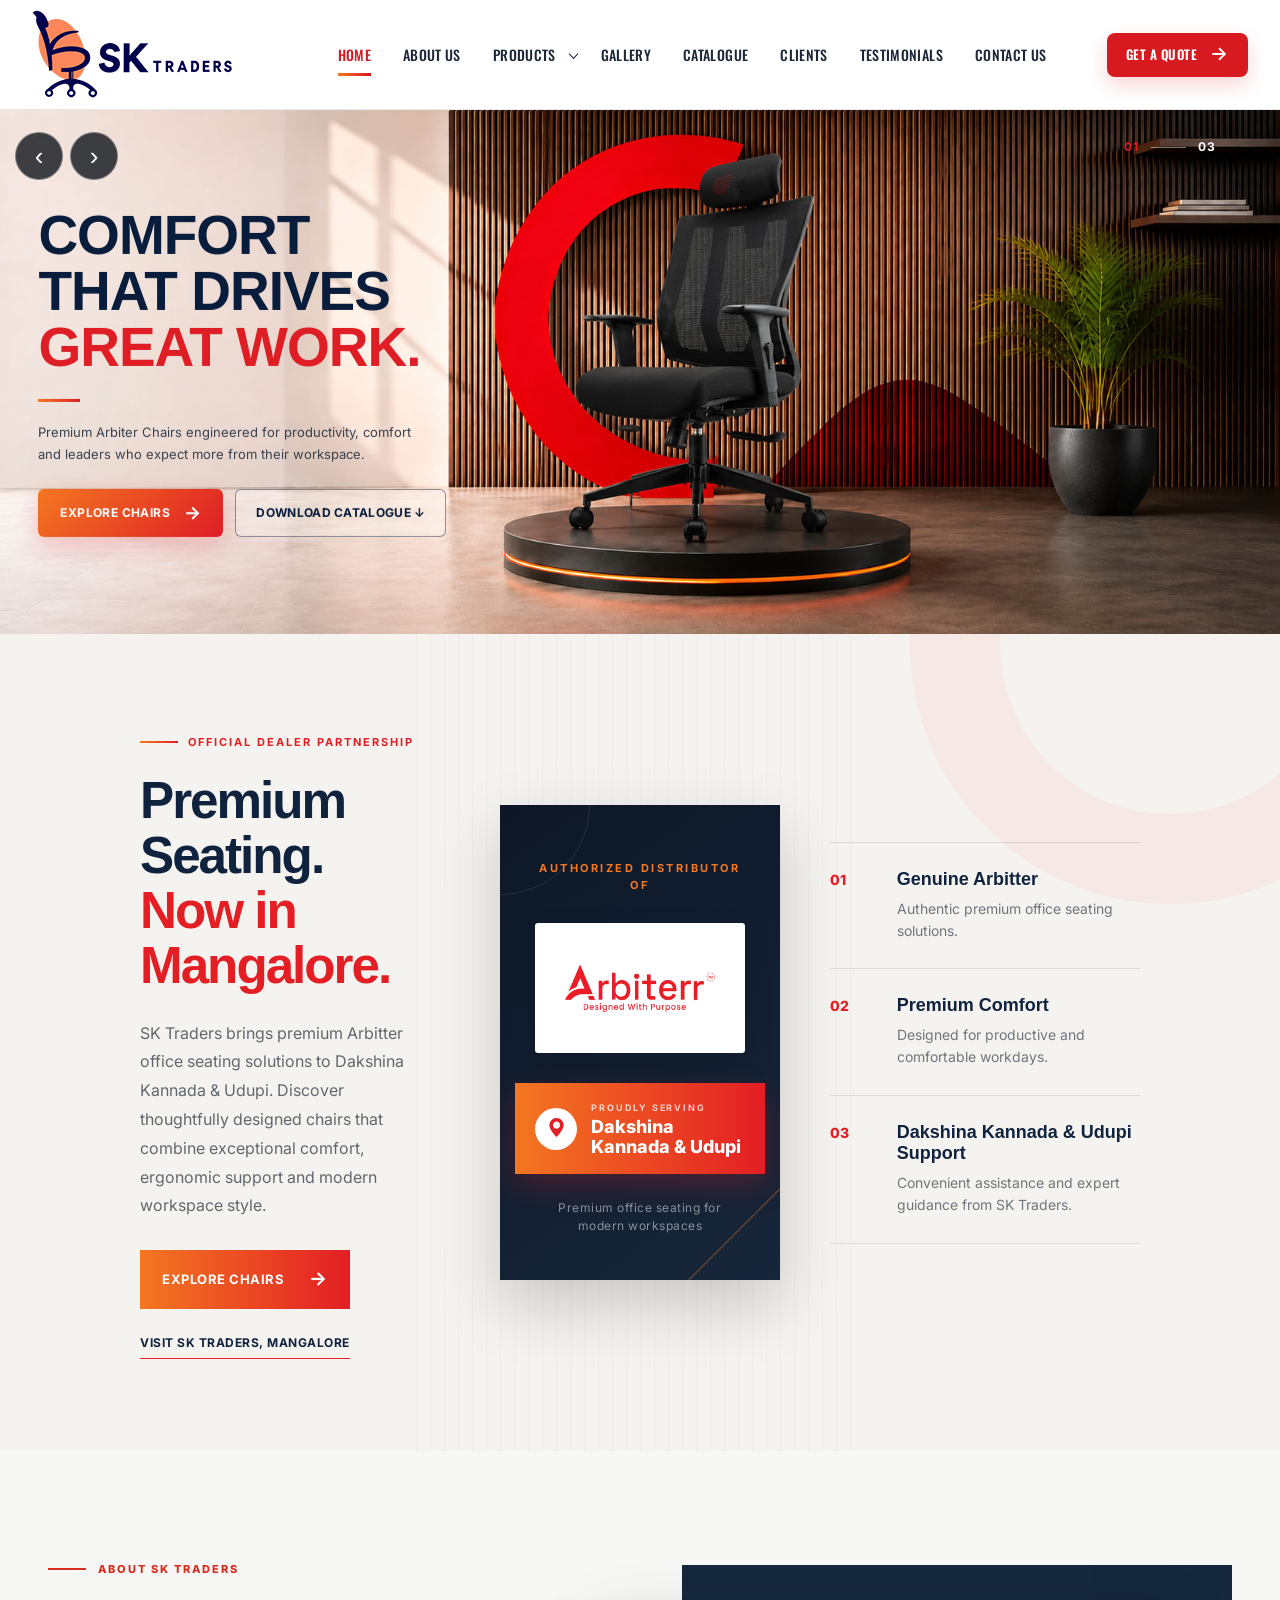
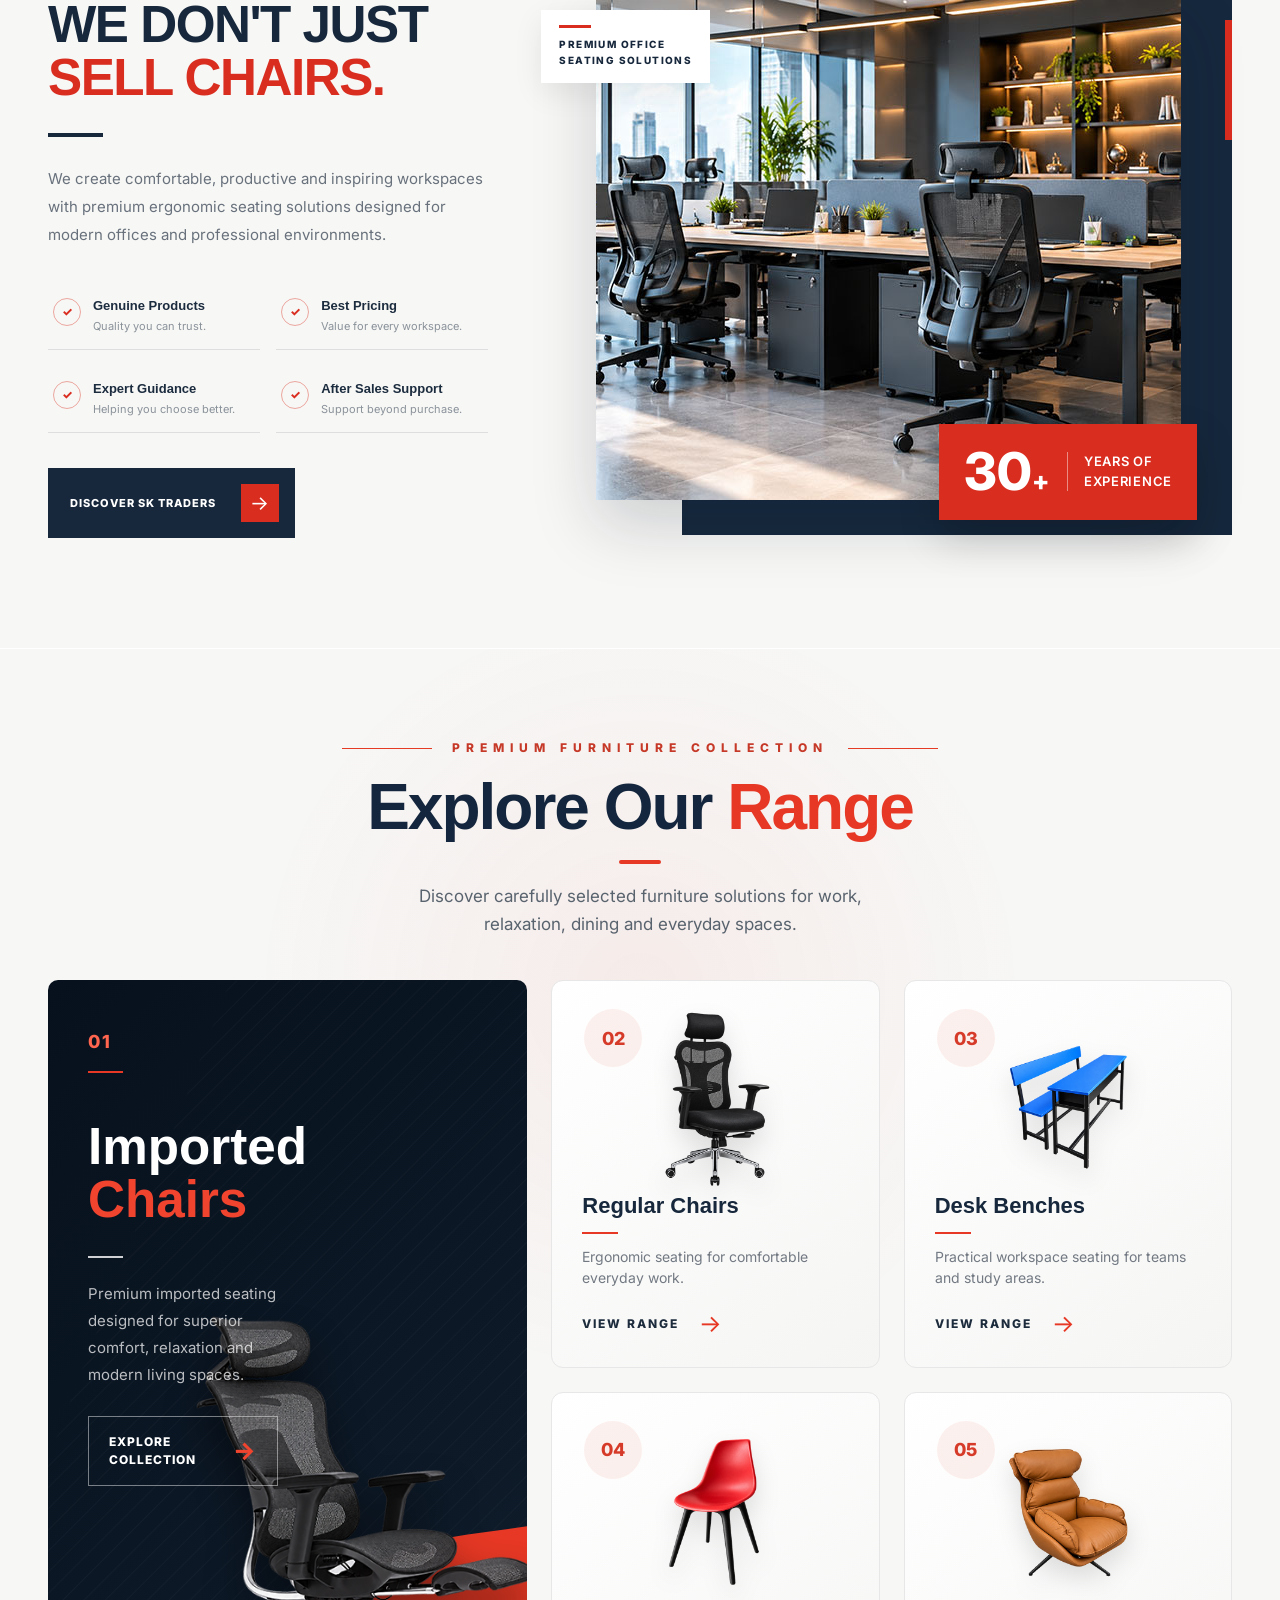
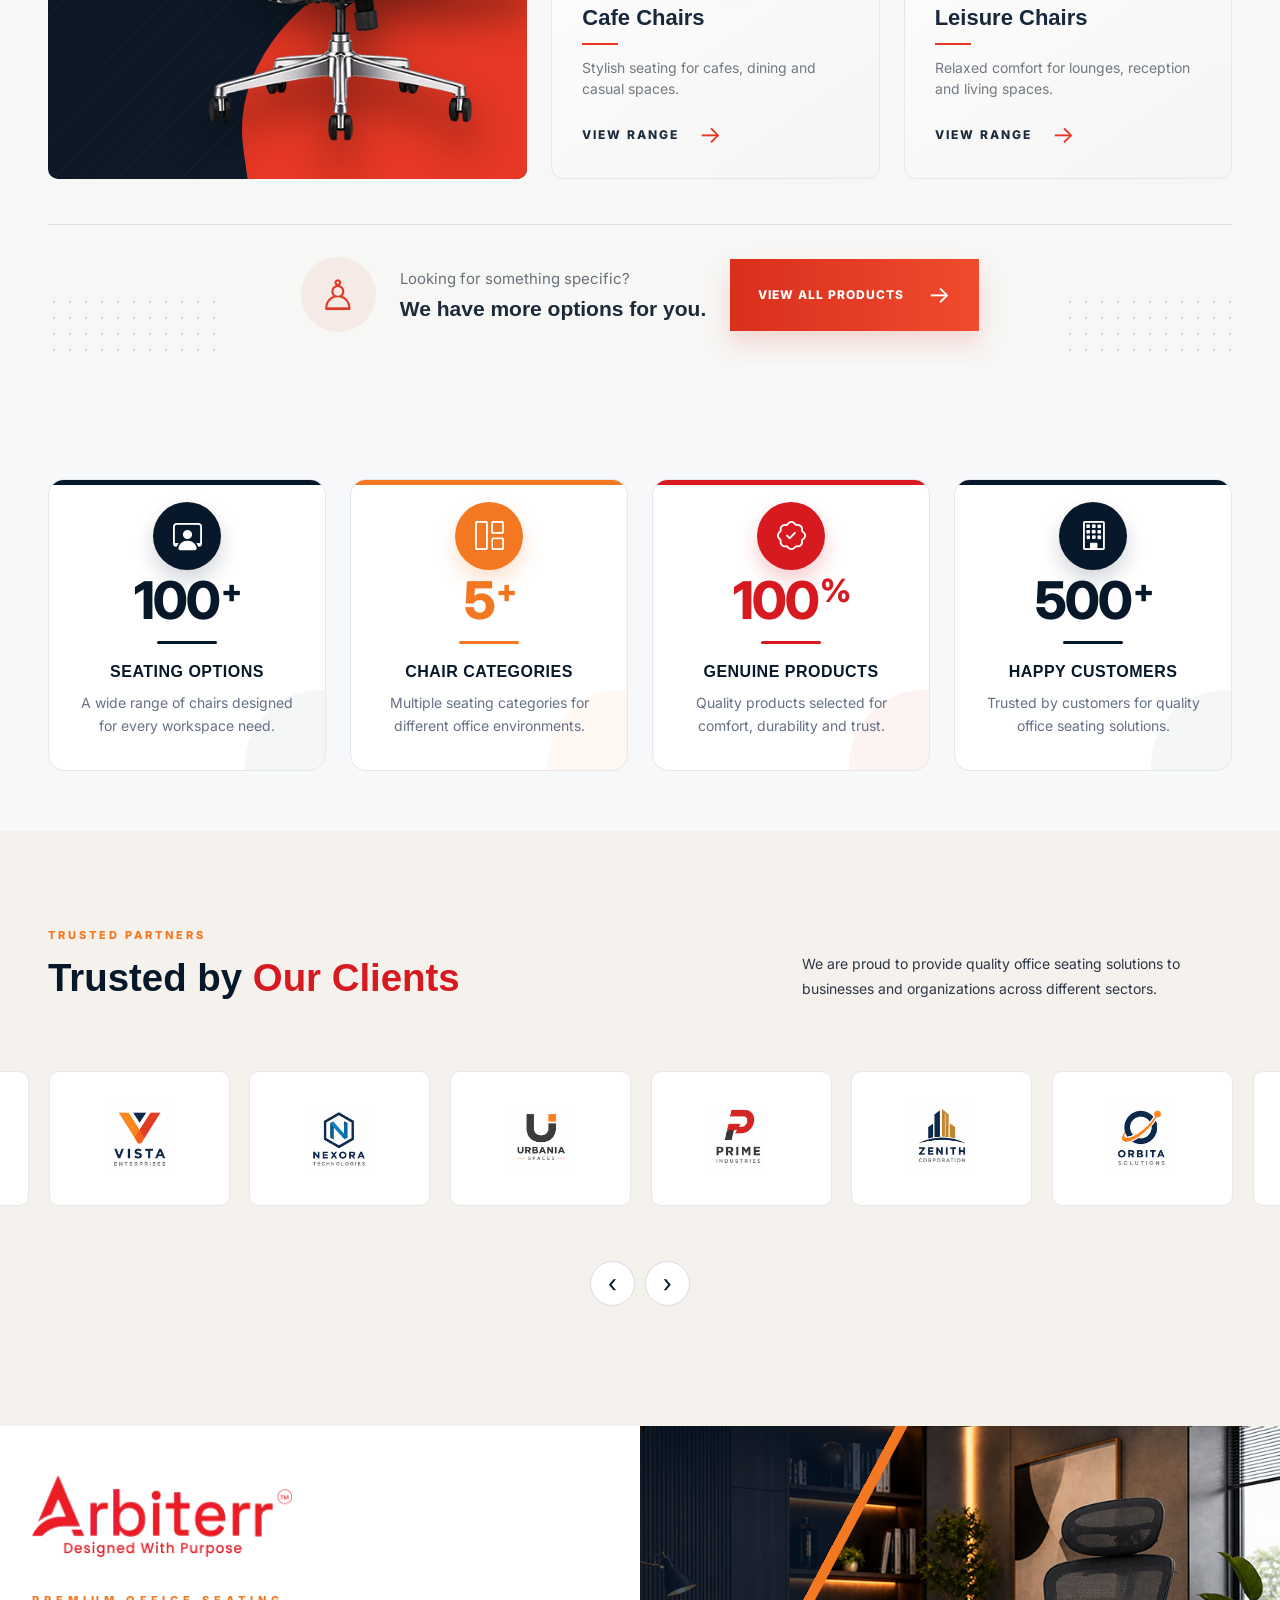
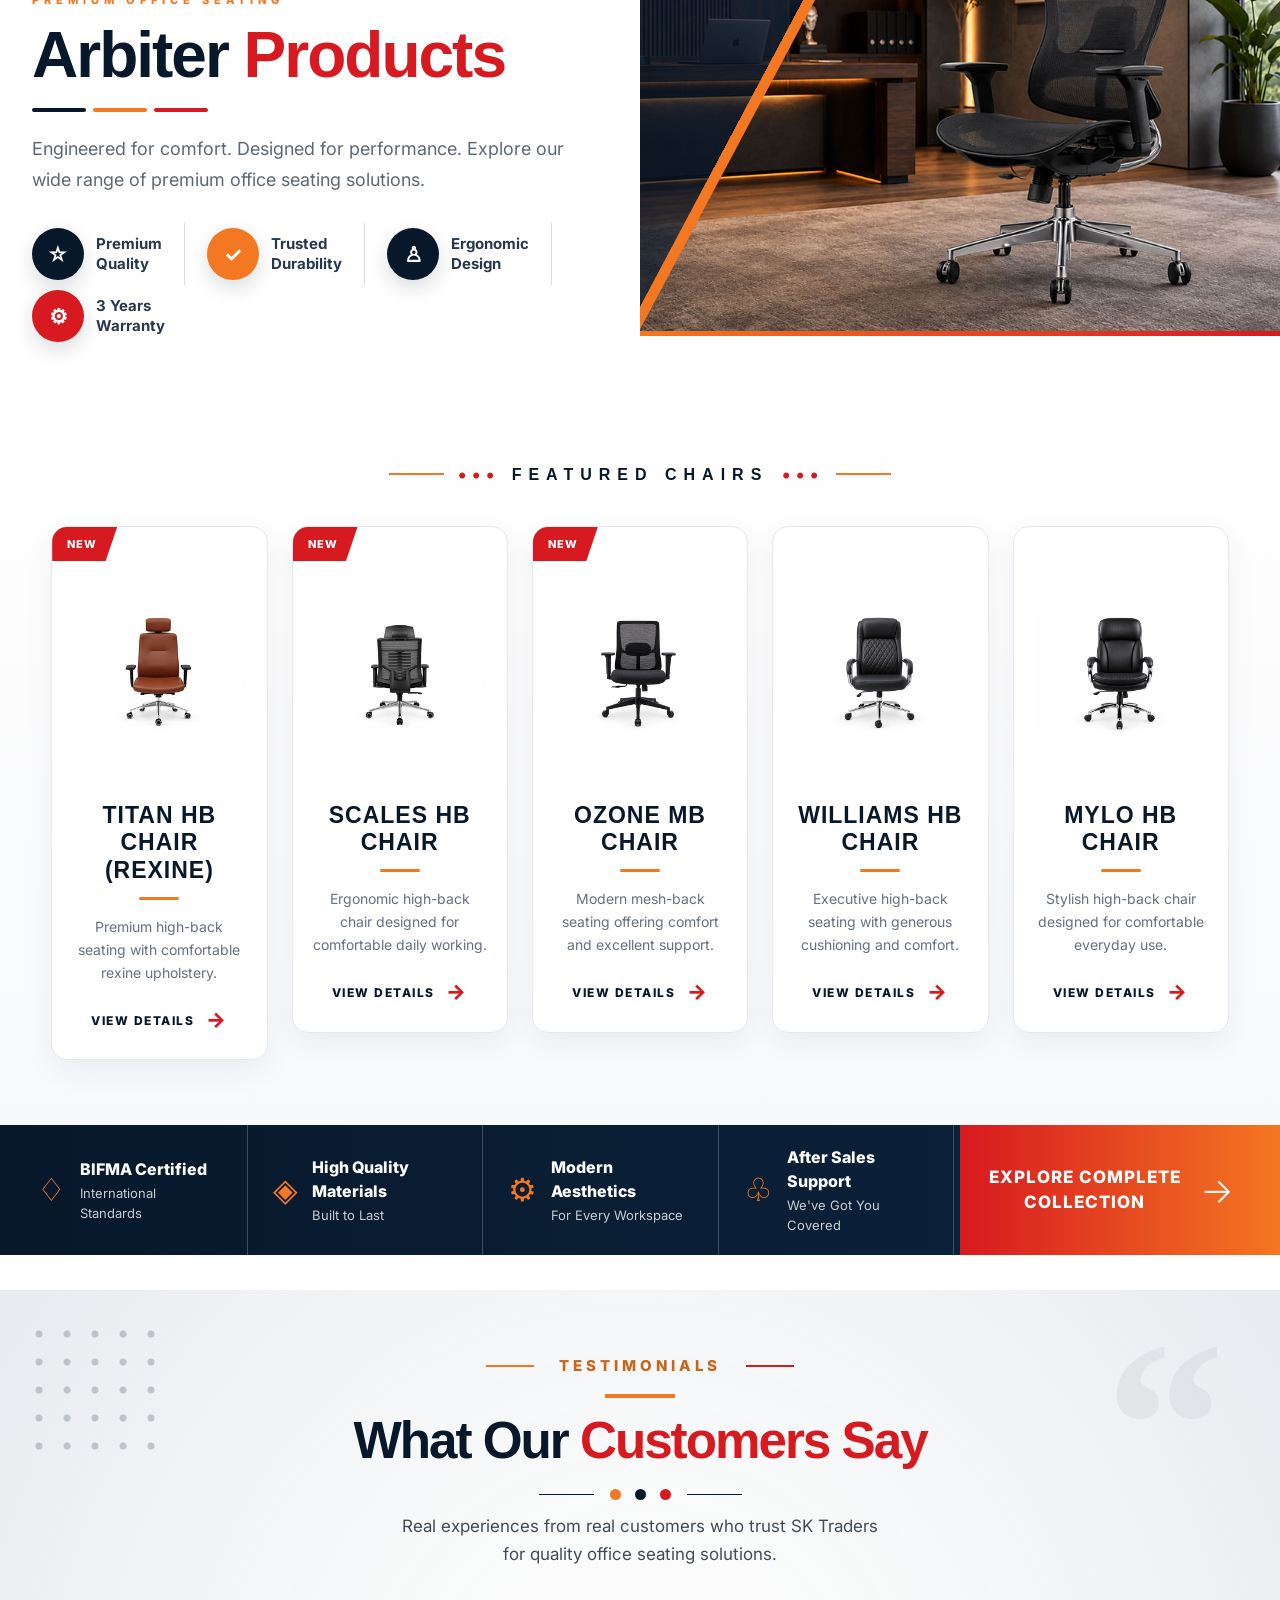
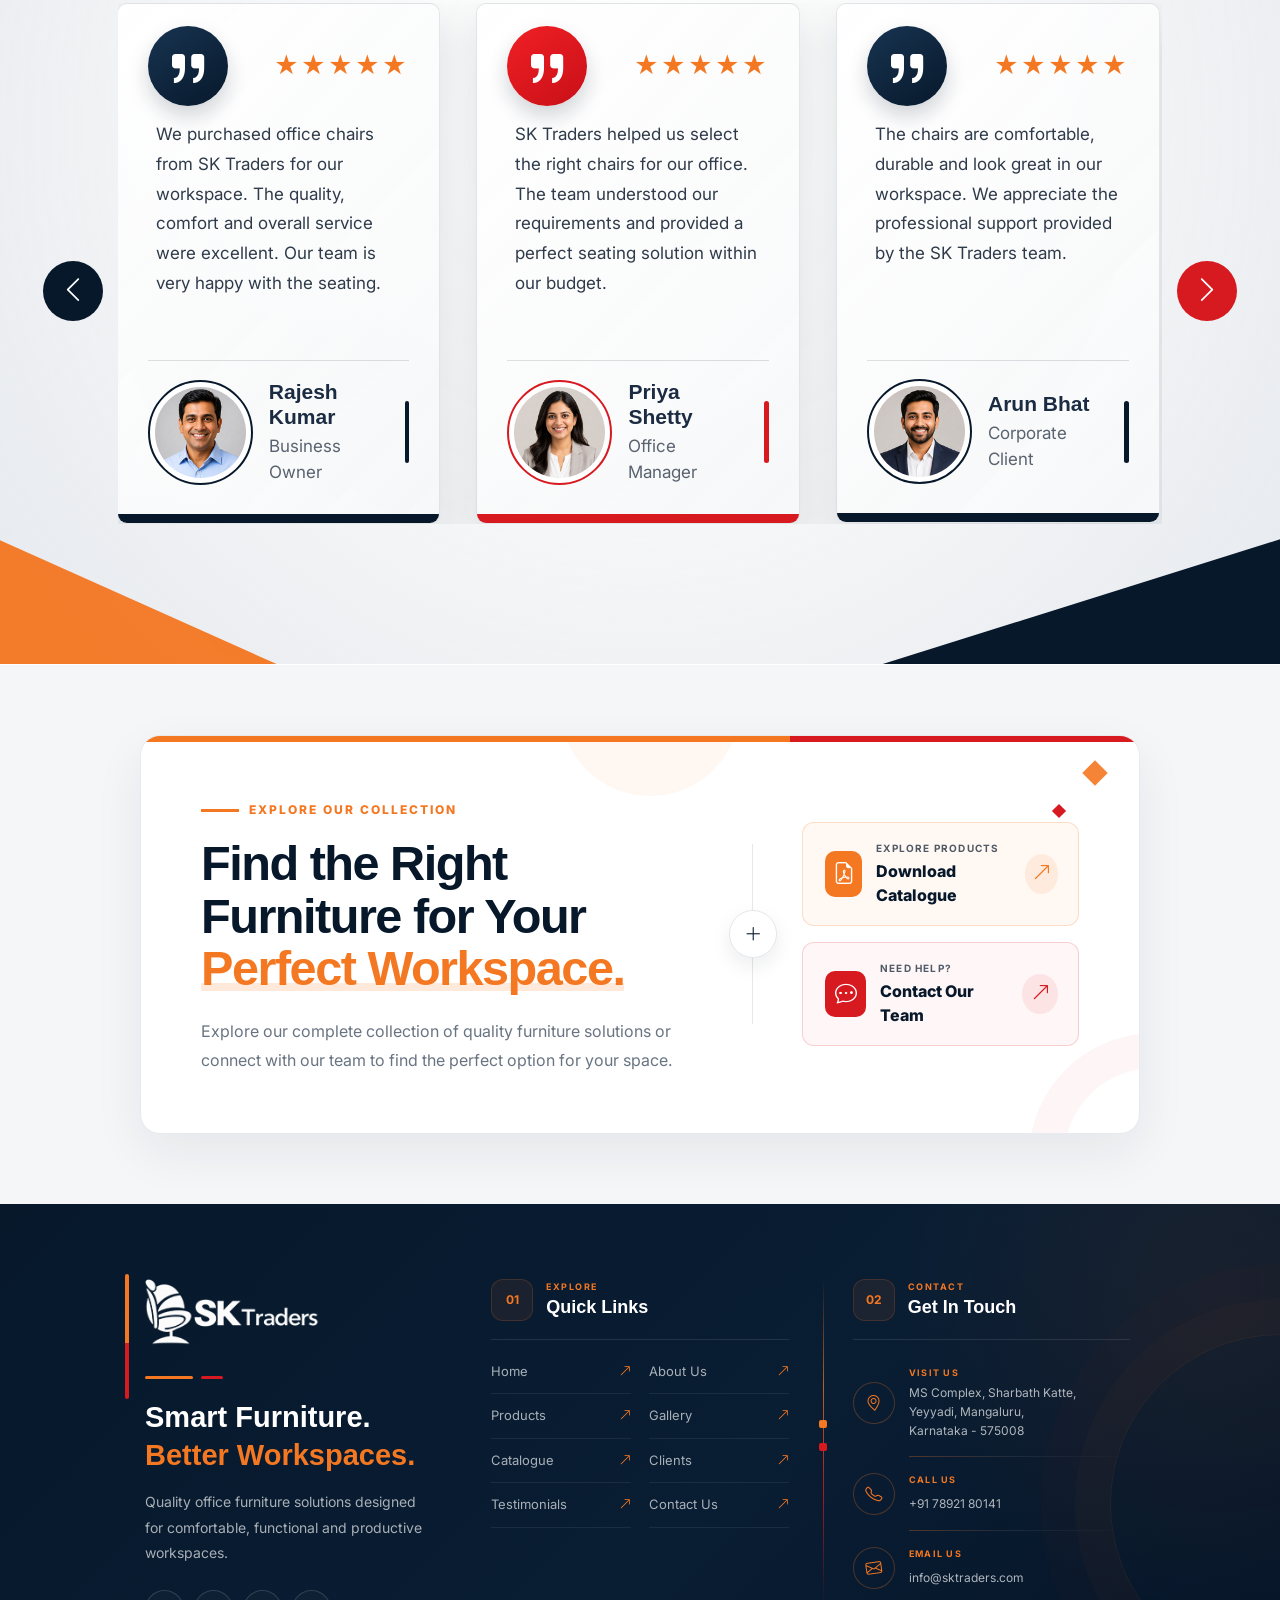
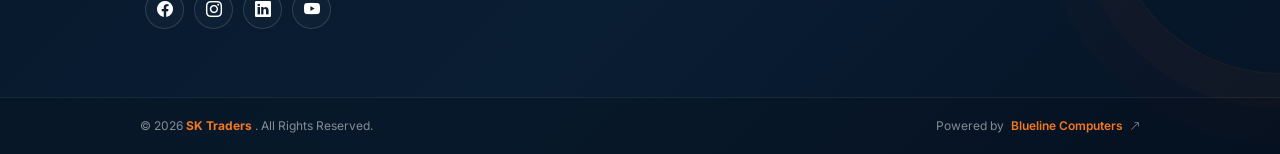
==== index.html @ 13704104 "add data" ====
<!DOCTYPE html>
<html lang="en">
<head>
    <meta charset="UTF-8">
    <meta name="viewport" content="width=device-width, initial-scale=1.0">
     <meta http-equiv="X-UA-Compatible" content="IE=edge">
         <title>SK TRADERS</title>
     <link rel="shortcut icon" href="images/favicon.png">
    <meta name="theme-color" content="#27872e" >
    <link rel="stylesheet" href="css/bootstrap.min.css">
    <link href="https://cdn.jsdelivr.net/npm/bootstrap-icons@1.11.3/font/bootstrap-icons.css" rel="stylesheet">
    
  <link href="https://cdnjs.cloudflare.com/ajax/libs/font-awesome/6.7.2/css/all.min.css" rel="stylesheet">
     <link rel="preconnect" href="https://fonts.googleapis.com">
<link rel="preconnect" href="https://fonts.gstatic.com" crossorigin>


    <!-- =========================================================
         GOOGLE FONTS
    ========================================================== -->
    
    <link rel="stylesheet" href="https://cdnjs.cloudflare.com/ajax/libs/OwlCarousel2/2.3.4/assets/owl.carousel.min.css">
<link rel="stylesheet" href="https://cdnjs.cloudflare.com/ajax/libs/OwlCarousel2/2.3.4/assets/owl.theme.default.min.css">

    <link
        rel="preconnect"
        href="https://fonts.googleapis.com"
    >

    <link
        rel="preconnect"
        href="https://fonts.gstatic.com"
        crossorigin
    >

 
<link
    href="https://fonts.googleapis.com/css2?family=Inter:wght@400;500;600;700;800&family=Oswald:wght@400;500;600;700&display=swap"
    rel="stylesheet"
>

     




      <link rel="stylesheet" href="css/style.css">
</head>
<body>
<!-- ================================
     SK TRADERS HEADER
================================ -->

<header class="sk-header-wrap" id="skMainHeader">
    <div class="container-fluid sk-header-container">

        <nav class="navbar navbar-expand-xl sk-header-navbar">

            <!-- LOGO -->
            <a class="navbar-brand sk-header-brand" href="index.html">
                <img
                    src="images/sk-traders-logo.png"
                    alt="SK Traders"
                    class="sk-header-logo"
                >
            </a>


            <!-- MOBILE TOGGLER -->
            <button
    class="navbar-toggler sk-header-toggler"
    type="button"
    data-bs-toggle="offcanvas"
    data-bs-target="#skHeaderNavigation"
    aria-controls="skHeaderNavigation"
    aria-label="Open navigation"
>
    <span class="sk-header-toggler-icon">
        <span class="sk-header-toggler-line"></span>
        <span class="sk-header-toggler-line"></span>
        <span class="sk-header-toggler-line"></span>
    </span>
</button>


            <!-- SINGLE MENU FOR DESKTOP + MOBILE -->
            <div
                class="offcanvas-xl offcanvas-start sk-header-offcanvas"
                tabindex="-1"
                id="skHeaderNavigation"
                aria-labelledby="skHeaderNavigationLabel"
            >

                <!-- MOBILE OFFCANVAS TOP -->
                <div class="offcanvas-header sk-header-mobile-top">

                    <img
                        src="images/sk-traders-logo.png"
                        alt="SK Traders"
                        class="sk-header-mobile-logo"
                    >

                    <button
    type="button"
    class="sk-header-close"
    data-bs-dismiss="offcanvas"
    data-bs-target="#skHeaderNavigation"
    aria-label="Close navigation"
></button>

                </div>


                <!-- SINGLE NAVIGATION LIST -->
                <div class="offcanvas-body sk-header-menu-body">

                    <ul class="navbar-nav sk-header-menu">

                        <li class="nav-item sk-header-menu-item">
                            <a
                                class="nav-link sk-header-menu-link active"
                                href="index.html"
                            >
                                Home
                            </a>
                        </li>


                        <li class="nav-item sk-header-menu-item">
                            <a
                                class="nav-link sk-header-menu-link"
                                href="#"
                            >
                                About Us
                            </a>
                        </li>


                        <!-- PRODUCTS DROPDOWN -->
                       <!-- PRODUCTS DROPDOWN -->
<li class="nav-item dropdown sk-header-menu-item sk-header-dropdown">

    <a
        class="nav-link dropdown-toggle sk-header-menu-link"
        href="#"
        id="skProductsDropdown"
        role="button"
        data-bs-toggle="dropdown"
        aria-expanded="false"
    >
        Products
    </a>

    <ul
        class="dropdown-menu sk-header-dropdown-menu"
        aria-labelledby="skProductsDropdown"
    >

        <div class="row g-0">

            <!-- COLUMN 1 -->
            <div class="col-6">

                <li>
                    <a class="dropdown-item sk-header-dropdown-link" href="#">
                        REGULAR CHAIRS
                    </a>
                </li>

                <li>
                    <a class="dropdown-item sk-header-dropdown-link" href="#">
                        IMPORTED CHAIRS
                    </a>
                </li>

                <li>
                    <a class="dropdown-item sk-header-dropdown-link" href="#">
                        DESK BENCH
                    </a>
                </li>

                <li>
                    <a class="dropdown-item sk-header-dropdown-link" href="#">
                        CAFE CHAIR
                    </a>
                </li>

                <li>
                    <a class="dropdown-item sk-header-dropdown-link" href="#">
                        TABLE
                    </a>
                </li>

                <li>
                    <a class="dropdown-item sk-header-dropdown-link" href="#">
                        PLASTIC CHAIR
                    </a>
                </li>

                <li>
                    <a class="dropdown-item sk-header-dropdown-link" href="#">
                        COT
                    </a>
                </li>

                <li>
                    <a class="dropdown-item sk-header-dropdown-link" href="#">
                        MATTRESS
                    </a>
                </li>

                <li>
                    <a class="dropdown-item sk-header-dropdown-link" href="#">
                        LEISURE CHAIR
                    </a>
                </li>

            </div>


            <!-- COLUMN 2 -->
            <div class="col-6">

                <li>
                    <a class="dropdown-item sk-header-dropdown-link" href="#">
                        CHAIR PARTS
                    </a>
                </li>

                <li>
                    <a class="dropdown-item sk-header-dropdown-link" href="#">
                        WORK STATION
                    </a>
                </li>

                <li>
                    <a class="dropdown-item sk-header-dropdown-link" href="#">
                        SOFA
                    </a>
                </li>

                <li>
                    <a class="dropdown-item sk-header-dropdown-link" href="#">
                        ALMIRAH
                    </a>
                </li>

                <li>
                    <a class="dropdown-item sk-header-dropdown-link" href="#">
                        PEDESTAL
                    </a>
                </li>

                <li>
                    <a class="dropdown-item sk-header-dropdown-link" href="#">
                        SLOTTED ANGLE RACK
                    </a>
                </li>

                <li>
                    <a class="dropdown-item sk-header-dropdown-link" href="#">
                        STOOL
                    </a>
                </li>

                <li>
                    <a class="dropdown-item sk-header-dropdown-link" href="#">
                        STORAGE
                    </a>
                </li>

                <li>
                    <a class="dropdown-item sk-header-dropdown-link" href="#">
                        DURIAN CHAIR
                    </a>
                </li>

            </div>

        </div>

    </ul>

</li>


                        <!-- SOLUTIONS DROPDOWN -->
                        <!-- <li class="nav-item dropdown sk-header-menu-item sk-header-dropdown">

                            <a
                                class="nav-link dropdown-toggle sk-header-menu-link"
                                href="#"
                                id="skSolutionsDropdown"
                                role="button"
                                data-bs-toggle="dropdown"
                                aria-expanded="false"
                            >
                                Solutions
                            </a>

                            <ul
                                class="dropdown-menu sk-header-dropdown-menu"
                                aria-labelledby="skSolutionsDropdown"
                            >

                                <li>
                                    <a
                                        class="dropdown-item sk-header-dropdown-link"
                                        href="office-spaces.html"
                                    >
                                        Office Spaces
                                    </a>
                                </li>

                                <li>
                                    <a
                                        class="dropdown-item sk-header-dropdown-link"
                                        href="workstations.html"
                                    >
                                        Workstations
                                    </a>
                                </li>

                                <li>
                                    <a
                                        class="dropdown-item sk-header-dropdown-link"
                                        href="meeting-rooms.html"
                                    >
                                        Meeting Rooms
                                    </a>
                                </li>

                                <li>
                                    <a
                                        class="dropdown-item sk-header-dropdown-link"
                                        href="institutions.html"
                                    >
                                        Institutions
                                    </a>
                                </li>

                                <li>
                                    <a
                                        class="dropdown-item sk-header-dropdown-link"
                                        href="public-areas.html"
                                    >
                                        Public Areas
                                    </a>
                                </li>

                            </ul>

                        </li> -->

                        <li class="nav-item sk-header-menu-item">
                            <a
                                class="nav-link sk-header-menu-link"
                                href="#"
                            >
                                Gallery
                            </a>
                        </li>
                        <li class="nav-item sk-header-menu-item">
                            <a
                                class="nav-link sk-header-menu-link"
                                href="#"
                            >
                                Catalogue
                            </a>
                        </li>


                        <li class="nav-item sk-header-menu-item">
                            <a
                                class="nav-link sk-header-menu-link"
                                href="#"
                            >
                                Clients
                            </a>
                        </li>

                        <li class="nav-item sk-header-menu-item">
                            <a
                                class="nav-link sk-header-menu-link"
                                href="#"
                            >
                                Testimonials
                            </a>
                        </li>


                        <li class="nav-item sk-header-menu-item">
                            <a
                                class="nav-link sk-header-menu-link"
                                href="contact-us.html"
                            >
                                Contact Us
                            </a>
                        </li>

                    </ul>


                    <!-- CTA -->
                    <a
                        href="contact-us.html"
                        class="sk-header-quote-button"
                    >
                        <span>Get a Quote</span>

                        <span class="sk-header-quote-arrow">
                            →
                        </span>
                    </a>

                </div>

            </div>

        </nav>

    </div>
</header>



<article>
 <!-- =========================================================
         SK TRADERS HERO SECTION
    ========================================================= -->

    <section class="sk-hero-main-section">

        <div
            id="skTradersHeroSlider"
            class="carousel slide"
            data-bs-ride="carousel"
            data-bs-interval="6000"
        >


            <!-- =====================================================
                 INDICATORS
            ====================================================== -->

            <!-- <div class="sk-hero-custom-indicators">

                <button
                    type="button"
                    data-bs-target="#skTradersHeroSlider"
                    data-bs-slide-to="0"
                    class="active"
                    aria-current="true"
                    aria-label="Slide 1"
                ></button>

                <button
                    type="button"
                    data-bs-target="#skTradersHeroSlider"
                    data-bs-slide-to="1"
                    aria-label="Slide 2"
                ></button>

                <button
                    type="button"
                    data-bs-target="#skTradersHeroSlider"
                    data-bs-slide-to="2"
                    aria-label="Slide 3"
                ></button>

            </div> -->


            <!-- =====================================================
                 SLIDE COUNTER
            ====================================================== -->

            <div class="sk-hero-slide-counter">

                <span
                    id="skHeroCurrentSlide"
                    class="sk-hero-slide-counter-current"
                >
                    01
                </span>

                <span class="sk-hero-slide-counter-line"></span>

                <span>03</span>

            </div>


            <!-- =====================================================
                 CAROUSEL INNER
            ====================================================== -->

            <div class="carousel-inner">


                <!-- =================================================
                     SLIDE 1
                ================================================== -->

                <div class="carousel-item active">

                    <div class="sk-hero-slide-wrapper">

                        <!-- FULL IMAGE - IMG TAG -->
                        <img
                            src="images/sk-traders-slide1.jpg"
                            class="sk-hero-slide-image"
                            alt="Premium Office Chair"
                        >


                        <!-- CONTENT -->
                        <div class="sk-hero-content-layer">


                            <!-- LEFT CONTENT -->

                            <div class="sk-hero-left-content">

                                <h1 class="sk-hero-main-title">

                                    <span>Comfort</span>
                                    <span>That Drives</span>
                                    <span>
                                        <span class="sk-hero-title-highlight">
                                            Great
                                        
                                        Work.
                                    </span>

                                </h1>


                                <div class="sk-hero-title-line"></div>


                                <p class="sk-hero-description">

                                    Premium Arbiter Chairs engineered for
                                    productivity, comfort and leaders who
                                    expect more from their workspace.

                                </p>


                                <div class="sk-hero-action-buttons">

                                    <a
                                        href="#products"
                                        class="sk-hero-primary-button"
                                    >
                                        Explore Chairs
                                        <span>→</span>
                                    </a>


                                    <a
                                        href="#catalogue"
                                        class="sk-hero-secondary-button"
                                    >
                                        Download Catalogue
                                        ↓
                                    </a>

                                </div>

                            </div>


                            <!-- AUTHORIZED DISTRIBUTOR -->

                           

                        </div>

                    </div>

                </div>


                <!-- =================================================
                     SLIDE 2
                ================================================== -->

                <div class="carousel-item">

                    <div class="sk-hero-slide-wrapper">

                        <img
                            src="images/sk-traders-slide2.jpg"
                            class="sk-hero-slide-image"
                            alt="Executive Office Chair"
                        >


                        <div class="sk-hero-content-layer">

                            <div class="sk-hero-left-content">

                                <h2 class="sk-hero-main-title">

                                    <span>Designed</span>
                                    <span>For Better</span>
                                    <span>
                                        <span class="sk-hero-title-highlight">
                                            Work.
                                        </span>
                                    </span>

                                </h2>


                                <div class="sk-hero-title-line"></div>


                                <p class="sk-hero-description">

                                    Discover premium executive seating designed
                                    to provide exceptional support, style and
                                    comfort throughout your working day.

                                </p>


                                <div class="sk-hero-action-buttons">

                                    <a
                                        href="#products"
                                        class="sk-hero-primary-button"
                                    >
                                        View Products
                                        <span>→</span>
                                    </a>


                                    <a
                                        href="#contact"
                                        class="sk-hero-secondary-button"
                                    >
                                        Get A Quote
                                        →
                                    </a>

                                </div>

                            </div>


                        

                        </div>

                    </div>

                </div>


                <!-- =================================================
                     SLIDE 3
                ================================================== -->

                <div class="carousel-item">

                    <div class="sk-hero-slide-wrapper">

                        <img
                            src="images/sk-traders-slide3.jpg"
                            class="sk-hero-slide-image"
                            alt="Modern Office Seating"
                        >


                        <div class="sk-hero-content-layer">

                            <div class="sk-hero-left-content">

                                <h2 class="sk-hero-main-title">

                                    <span>Your Space.</span>
                                    <span>Your</span>
                                    <span>
                                        <span class="sk-hero-title-highlight">
                                            Comfort.
                                        </span>
                                    </span>

                                </h2>


                                <div class="sk-hero-title-line"></div>


                                <p class="sk-hero-description">

                                    From executive cabins to collaborative
                                    workspaces, SK Traders brings quality
                                    seating solutions for every environment.

                                </p>


                                <div class="sk-hero-action-buttons">

                                    <a
                                        href="#products"
                                        class="sk-hero-primary-button"
                                    >
                                        Explore Range
                                        <span>→</span>
                                    </a>


                                    <a
                                        href="#contact"
                                        class="sk-hero-secondary-button"
                                    >
                                        Contact Us
                                        →
                                    </a>

                                </div>

                            </div>


                           

                        </div>

                    </div>

                </div>


            </div>


            <!-- =====================================================
                 PREVIOUS BUTTON
            ====================================================== -->

            <button
                class="sk-hero-slider-control"
                type="button"
                data-bs-target="#skTradersHeroSlider"
                data-bs-slide="prev"
                style="
                    position: absolute;
                    left: 15px;
                    top: 22px;
                    z-index: 10;
                "
                aria-label="Previous Slide"
            >
                ‹
            </button>


            <!-- =====================================================
                 NEXT BUTTON
            ====================================================== -->

            <button
                class="sk-hero-slider-control"
                type="button"
                data-bs-target="#skTradersHeroSlider"
                data-bs-slide="next"
                style="
                    position: absolute;
                    left: 70px;
                    top: 22px;
                    z-index: 10;
                "
                aria-label="Next Slide"
            >
                ›
            </button>


        </div>

    </section>


<!-- =========================================
     ARBITTER AUTHORIZED DISTRIBUTOR SECTION START
========================================= -->

<section class="sk-arbitter-dealer-section sk-scroll-reveal">
    <div class="container">

        <div class="sk-arbitter-dealer-wrapper">


            <!-- =====================================
                 LEFT SIDE CONTENT
            ====================================== -->

            <div class="sk-arbitter-dealer-intro sk-scroll-left">

                <div class="sk-arbitter-dealer-small-label">

                    <span></span>

                    OFFICIAL DEALER PARTNERSHIP

                </div>


                <h2 class="sk-arbitter-dealer-title">

                    Premium Seating.

                    <span>
                        Now in Mangalore.
                    </span>

                </h2>


                <p class="sk-arbitter-dealer-description">

                    SK Traders brings premium Arbitter office seating
                    solutions to Dakshina Kannada & Udupi. Discover thoughtfully designed
                    chairs that combine exceptional comfort, ergonomic
                    support and modern workspace style.

                </p>


                <div class="sk-arbitter-dealer-actions">

                    <a
                        href="#products"
                        class="sk-arbitter-dealer-primary-btn"
                    >

                        Explore Chairs

                        <span>→</span>

                    </a>


                    <a
                        href="#contact"
                        class="sk-arbitter-dealer-text-link"
                    >

                        Visit SK Traders, Mangalore

                    </a>

                </div>

            </div>



            <!-- =====================================
                 CENTER ARBITTER BRAND PANEL
            ====================================== -->

            <div class="sk-arbitter-dealer-brand-panel sk-scroll-scale">


                <!-- Top Label -->

                <div class="sk-arbitter-dealer-brand-top">

                    AUTHORIZED DISTRIBUTOR OF

                </div>



                <!-- Arbitter Logo -->

                <div class="sk-arbitter-dealer-logo-box">

                    <img
                        src="images/arbitter-logo.png"
                        alt="Arbitter"
                        class="sk-arbitter-dealer-logo"
                    >

                </div>



                <!-- Mangalore Highlight -->

                <div class="sk-arbitter-dealer-mangalore-highlight">


                    <div class="sk-arbitter-dealer-location-pin">

                        <i class="bi bi-geo-alt-fill"></i>

                    </div>


                    <div class="sk-arbitter-dealer-mangalore-content">

                        <span>
                            PROUDLY SERVING
                        </span>

                        <strong>
                             Dakshina Kannada & Udupi
                        </strong>

                    </div>


                </div>



                <!-- Bottom Text -->

                <div class="sk-arbitter-dealer-brand-bottom">

                    Premium office seating for modern workspaces

                </div>


            </div>



            <!-- =====================================
                 RIGHT SIDE FEATURES
            ====================================== -->

            <div class="sk-arbitter-dealer-features sk-scroll-right">


                <div class="sk-arbitter-dealer-feature-item">


                    <div class="sk-arbitter-dealer-feature-number">

                        01

                    </div>


                    <div class="sk-arbitter-dealer-feature-content">

                        <h4>
                            Genuine Arbitter
                        </h4>

                        <p>
                            Authentic premium office seating solutions.
                        </p>

                    </div>


                </div>



                <div class="sk-arbitter-dealer-feature-item">


                    <div class="sk-arbitter-dealer-feature-number">

                        02

                    </div>


                    <div class="sk-arbitter-dealer-feature-content">

                        <h4>
                            Premium Comfort
                        </h4>

                        <p>
                            Designed for productive and comfortable workdays.
                        </p>

                    </div>


                </div>



                <div class="sk-arbitter-dealer-feature-item">


                    <div class="sk-arbitter-dealer-feature-number">

                        03

                    </div>


                    <div class="sk-arbitter-dealer-feature-content">

                        <h4>
                            Dakshina Kannada & Udupi Support
                        </h4>

                        <p>
                            Convenient assistance and expert guidance from SK Traders.
                        </p>

                    </div>


                </div>


            </div>


        </div>

    </div>

</section>

<!-- =========================================
     ARBITTER AUTHORIZED DISTRIBUTOR SECTION END
========================================= -->
    



<section class="sk-about-editorial sk-scroll-reveal">

    <div class="container-fluid px-lg-4 px-xl-5">

        <div class="row align-items-center g-4 g-xl-5">

            <!-- =================================
                 CONTENT SIDE - LEFT
            ================================== -->
            <div class="col-lg-5 sk-scroll-left">

                <div class="sk-editorial-content">

                    <div class="sk-editorial-subtitle">
                        <span></span>
                        ABOUT SK TRADERS
                    </div>


                    <h2>
                        WE DON'T JUST
                        <span>SELL CHAIRS.</span>
                    </h2>


                    <div class="sk-editorial-heading-line"></div>


                    <p class="sk-editorial-description">
                        We create comfortable, productive and inspiring
                        workspaces with premium ergonomic seating solutions
                        designed for modern offices and professional
                        environments.
                    </p>


                    <!-- Features -->
                    <div class="row g-3 sk-editorial-features">

                        <div class="col-sm-6">

                            <div class="sk-editorial-feature">

                                <div class="sk-editorial-feature-icon">
                                    ✓
                                </div>

                                <div class="sk-editorial-feature-div">
                                    <h5>Genuine Products</h5>

                                    <p>
                                        Quality you can trust.
                                    </p>
                                </div>

                            </div>

                        </div>


                        <div class="col-sm-6">

                            <div class="sk-editorial-feature">

                                <div class="sk-editorial-feature-icon">
                                    ✓
                                </div>

                                <div class="sk-editorial-feature-div">
                                    <h5>Best Pricing</h5>

                                    <p>
                                        Value for every workspace.
                                    </p>
                                </div>

                            </div>

                        </div>


                        <div class="col-sm-6">

                            <div class="sk-editorial-feature">

                                <div class="sk-editorial-feature-icon">
                                    ✓
                                </div>

                                <div class="sk-editorial-feature-div">
                                    <h5>Expert Guidance</h5>

                                    <p>
                                        Helping you choose better.
                                    </p>
                                </div>

                            </div>

                        </div>


                        <div class="col-sm-6">

                            <div class="sk-editorial-feature">

                                <div class="sk-editorial-feature-icon">
                                    ✓
                                </div>

                                <div class="sk-editorial-feature-div">
                                    <h5>After Sales Support</h5>

                                    <p>
                                        Support beyond purchase.
                                    </p>
                                </div>

                            </div>

                        </div>

                    </div>


                    <a href="#" class="sk-editorial-btn">

                        <span>
                            Discover SK Traders
                        </span>

                        <b>→</b>

                    </a>

                </div>

            </div>


            <!-- =================================
                 IMAGE SIDE - RIGHT
            ================================== -->
           <div class="col-lg-7 sk-scroll-right">

                <div class="sk-editorial-image-wrap sk-editorial-image-right">

                    <!-- Background Frame -->
                    <div class="sk-editorial-frame"></div>


                    <!-- Main Image -->
                    <div class="sk-editorial-image">

                        <img
                            src="images/sk-traders-about-office.jpg"
                            alt="SK Traders Modern Office"
                        >

                    </div>


                    <!-- Floating Experience -->
                    <div class="sk-editorial-experience">

                        <strong>
                            30<span>+</span>
                        </strong>

                        <div>
                            Years of<br>
                            Experience
                        </div>

                    </div>


                    <!-- Image Label -->
                    <div class="sk-editorial-image-label">

                        <span></span>

                        PREMIUM OFFICE
                        <br>
                        SEATING SOLUTIONS

                    </div>

                </div>

            </div>

        </div>

    </div>

</section>





<!-- EXPLORE OUR RANGE SECTION -->
<!-- =========================================
     EXPLORE OUR RANGE SECTION
========================================= -->
<section class="sk-explore-range sk-scroll-reveal">

    <div class="container-fluid px-lg-4 px-xl-5">

        <!-- SECTION HEADING -->
        <div class="sk-explore-heading text-center">

            <div class="sk-explore-top-line">
                <span></span>
                <small>PREMIUM FURNITURE COLLECTION</small>
                <span></span>
            </div>

            <h2>
                Explore Our <span>Range</span>
            </h2>

            <div class="sk-explore-heading-line"></div>

            <p>
                Discover carefully selected furniture solutions for work,
                <br class="d-none d-md-block">
                relaxation, dining and everyday spaces.
            </p>

        </div>


        <!-- MAIN GRID -->
        <div class="row g-3 g-lg-4 align-items-stretch sk-stagger">


            <!-- =================================
                 FEATURED IMPORTED CHAIR
            ================================== -->
            <div class="col-lg-5">

                <div class="sk-featured-chair-card">

                    <div class="sk-featured-chair-pattern"></div>
                    <div class="sk-featured-red-shape"></div>

                    <div class="sk-featured-chair-content">

                        <span class="sk-card-number">
                            01
                        </span>

                        <div class="sk-small-line"></div>

                        <h3>
                            Imported
                            <span>Chairs</span>
                        </h3>

                        <div class="sk-white-line"></div>

                        <p>
                            Premium imported seating designed for superior
                            comfort, relaxation and modern living spaces.
                        </p>

                        <a href="#" class="sk-featured-chair-btn">
                            Explore Collection
                            <span>→</span>
                        </a>

                    </div>


                    <!-- IMPORTED CHAIR WITH LEG REST -->
                    <div class="sk-featured-chair-image">

                        <img
                            src="images/sk-traders-imported-chair.png"
                            alt="Imported Reclining Chair with Leg Rest"
                        >

                    </div>

                </div>

            </div>


            <!-- =================================
                 OTHER RANGE CARDS
            ================================== -->
            <div class="col-lg-7">

                <div class="row g-3 g-lg-4">


                    <!-- 02 - REGULAR OFFICE CHAIRS -->
                    <div class="col-md-6">

                        <a href="#" class="sk-range-new-card">

                            <div class="sk-range-card-number">
                                02
                            </div>

                            <div class="sk-range-new-image">

                                <img
                                    src="images/sk-traders-regular-chair.png"
                                    alt="Ergonomic Office Chair"
                                >

                            </div>

                            <div class="sk-range-new-content">

                                <h4>
                                    Regular Chairs
                                </h4>

                                <div class="sk-card-red-line"></div>

                                <p>
                                    Ergonomic seating for comfortable everyday work.
                                </p>

                                <span class="sk-view-range">
                                    View Range
                                    <b>→</b>
                                </span>

                            </div>

                        </a>

                    </div>


                    <!-- 03 - DESK BENCHES -->
                    <div class="col-md-6">

                        <a href="#" class="sk-range-new-card">

                            <div class="sk-range-card-number">
                                03
                            </div>

                            <div class="sk-range-new-image">

                                <img
                                    src="images/sk-traders-desk-bench.png"
                                    alt="Desk Bench"
                                >

                            </div>

                            <div class="sk-range-new-content">

                                <h4>
                                    Desk Benches
                                </h4>

                                <div class="sk-card-red-line"></div>

                                <p>
                                    Practical workspace seating for teams and study areas.
                                </p>

                                <span class="sk-view-range">
                                    View Range
                                    <b>→</b>
                                </span>

                            </div>

                        </a>

                    </div>


                    <!-- 04 - CAFE CHAIRS -->
                    <div class="col-md-6">

                        <a href="#" class="sk-range-new-card">

                            <div class="sk-range-card-number">
                                04
                            </div>

                            <div class="sk-range-new-image">

                                <img
                                    src="images/sk-traders-cafe-chair.png"
                                    alt="Cafe Chair"
                                >

                            </div>

                            <div class="sk-range-new-content">

                                <h4>
                                    Cafe Chairs
                                </h4>

                                <div class="sk-card-red-line"></div>

                                <p>
                                    Stylish seating for cafes, dining and casual spaces.
                                </p>

                                <span class="sk-view-range">
                                    View Range
                                    <b>→</b>
                                </span>

                            </div>

                        </a>

                    </div>


                    <!-- 05 - LEISURE CHAIRS -->
                    <div class="col-md-6">

                        <a href="#" class="sk-range-new-card">

                            <div class="sk-range-card-number">
                                05
                            </div>

                            <div class="sk-range-new-image">

                                <img
                                    src="images/sk-traders-leisure-chair.png"
                                    alt="Leisure Lounge Chair"
                                >

                            </div>

                            <div class="sk-range-new-content">

                                <h4>
                                    Leisure Chairs
                                </h4>

                                <div class="sk-card-red-line"></div>

                                <p>
                                    Relaxed comfort for lounges, reception and living spaces.
                                </p>

                                <span class="sk-view-range">
                                    View Range
                                    <b>→</b>
                                </span>

                            </div>

                        </a>

                    </div>


                </div>

            </div>

        </div>


        <!-- =========================================
             BOTTOM CTA
        ========================================== -->
        <div class="sk-range-bottom-cta">

            <div class="sk-bottom-dots sk-bottom-dots-left"></div>

            <div class="row align-items-center justify-content-center g-4">

                <div class="col-auto">

                    <div class="sk-bottom-chair-icon">
                        ♙
                    </div>

                </div>


                <div class="col-lg-auto text-center text-lg-start">

                    <p>
                        Looking for something specific?
                    </p>

                    <h4>
                        We have more options for you.
                    </h4>

                </div>


                <div class="col-auto">

                    <a href="#" class="sk-view-all-products">

                        View All Products

                        <span>
                            → 
                        </span>

                    </a>

                </div>

            </div>

            <div class="sk-bottom-dots sk-bottom-dots-right"></div>

        </div>

    </div>

</section>


<!-- =========================================
     SK TRADERS STATUS SECTION
========================================= -->
<section class="sk-status-section">

    <div class="container-fluid px-lg-4 px-xl-5">

        <div class="row g-4 justify-content-center">


            <!-- STATUS 1 -->
            <div class="col-sm-6 col-lg-3">

                <div class="sk-status-card sk-status-navy">

                    <div class="sk-status-icon">
                        <i class="bi bi-person-workspace"></i>
                    </div>

                    <div class="sk-status-number">
                        100<span>+</span>
                    </div>

                    <div class="sk-status-line"></div>

                    <h3>SEATING OPTIONS</h3>

                    <p>
                        A wide range of chairs designed
                        for every workspace need.
                    </p>

                </div>

            </div>


            <!-- STATUS 2 -->
            <div class="col-sm-6 col-lg-3">

                <div class="sk-status-card sk-status-orange">

                    <div class="sk-status-icon">
                        <i class="bi bi-grid-1x2"></i>
                    </div>

                    <div class="sk-status-number">
                        5<span>+</span>
                    </div>

                    <div class="sk-status-line"></div>

                    <h3>CHAIR CATEGORIES</h3>

                    <p>
                        Multiple seating categories for
                        different office environments.
                    </p>

                </div>

            </div>


            <!-- STATUS 3 -->
            <div class="col-sm-6 col-lg-3">

                <div class="sk-status-card sk-status-red">

                    <div class="sk-status-icon">
                        <i class="bi bi-patch-check"></i>
                    </div>

                    <div class="sk-status-number">
                        100<span>%</span>
                    </div>

                    <div class="sk-status-line"></div>

                    <h3>GENUINE PRODUCTS</h3>

                    <p>
                        Quality products selected for
                        comfort, durability and trust.
                    </p>

                </div>

            </div>


            <!-- STATUS 4 -->
            <div class="col-sm-6 col-lg-3">

                <div class="sk-status-card sk-status-dark">

                    <div class="sk-status-icon">
                        <i class="bi bi-building"></i>
                    </div>

                    <div class="sk-status-number">
                        500<span>+</span>
                    </div>

                    <div class="sk-status-line"></div>

                    <h3>HAPPY CUSTOMERS</h3>

                    <p>
                       Trusted by customers for quality
    office seating solutions.
                    </p>

                </div>

            </div>


        </div>

    </div>

</section>



<!-- =========================================
     CLIENTS SECTION
========================================= -->
<section class="sk-clients-section">

    <div class="container-fluid px-lg-4 px-xl-5">

        <div class="sk-clients-header">

            <div>
                <span class="sk-clients-subtitle">TRUSTED PARTNERS</span>

                <h2>
                    Trusted by <span>Our Clients</span>
                </h2>
            </div>

            <p>
                We are proud to provide quality office seating solutions
                to businesses and organizations across different sectors.
            </p>

        </div>


        <!-- CLIENT LOGO CAROUSEL -->
        <div class="owl-carousel sk-clients-carousel">

            <!-- CLIENT 1 -->
            <div class="item">
                <div class="sk-client-card">
                    <img src="images/clients/sk-traders-client1.jpg" alt="Client Logo">
                </div>
            </div>

            <!-- CLIENT 2 -->
            <div class="item">
                <div class="sk-client-card">
                    <img src="images/clients/sk-traders-client2.jpg" alt="Client Logo">
                </div>
            </div>

            <!-- CLIENT 3 -->
            <div class="item">
                <div class="sk-client-card">
                    <img src="images/clients/sk-traders-client3.jpg" alt="Client Logo">
                </div>
            </div>

            <!-- CLIENT 4 -->
            <div class="item">
                <div class="sk-client-card">
                    <img src="images/clients/sk-traders-client4.jpg" alt="Client Logo">
                </div>
            </div>

            <!-- CLIENT 5 -->
            <div class="item">
                <div class="sk-client-card">
                    <img src="images/clients/sk-traders-client5.jpg" alt="Client Logo">
                </div>
            </div>

            <!-- CLIENT 6 -->
            <div class="item">
                <div class="sk-client-card">
                    <img src="images/clients/sk-traders-client6.jpg" alt="Client Logo">
                </div>
            </div>

            <!-- CLIENT 7 -->
            <div class="item">
                <div class="sk-client-card">
                    <img src="images/clients/sk-traders-client7.jpg" alt="Client Logo">
                </div>
            </div>

            <!-- CLIENT 8 -->
            <div class="item">
                <div class="sk-client-card">
                    <img src="images/clients/sk-traders-client8.jpg" alt="Client Logo">
                </div>
            </div>

        </div>

    </div>

</section>





<!-- =========================================
     ARBITER PRODUCTS SECTION
========================================= -->

<section class="arbiter-products-section">

    <!-- HERO -->

    <div class="arbiter-hero">

        <div class="row g-0 align-items-stretch">

            <!-- LEFT CONTENT -->

            <div class="col-lg-6">

                <div class="arbiter-content">

                    <div class="brand-logo-box">
                        <img src="images/arbitter-logo.png"
                             alt="Arbiter">
                    </div>

                    <div class="hero-small-title">
                        Premium Office Seating
                    </div>

                    <h1 class="hero-title">
                        Arbiter <span>Products</span>
                    </h1>

                    <div class="title-lines">
                        <span></span>
                        <span></span>
                        <span></span>
                    </div>

                    <p class="hero-description">
                        Engineered for comfort. Designed for performance.
                        Explore our wide range of premium office seating
                        solutions.
                    </p>


                    <!-- FEATURES -->

                    <div class="product-features">

                        <div class="feature-item">

                            <div class="feature-icon">
                                ☆
                            </div>

                            <div class="feature-text">
                                Premium<br>
                                Quality
                            </div>

                        </div>


                        <div class="feature-item">

                            <div class="feature-icon">
                                ✓
                            </div>

                            <div class="feature-text">
                                Trusted<br>
                                Durability
                            </div>

                        </div>


                        <div class="feature-item">

                            <div class="feature-icon">
                                ♙
                            </div>

                            <div class="feature-text">
                                Ergonomic<br>
                                Design
                            </div>

                        </div>


                        <div class="feature-item">

                            <div class="feature-icon">
                                ⚙
                            </div>

                            <div class="feature-text">
                                3 Years<br>
                                Warranty
                            </div>

                        </div>

                    </div>

                </div>

            </div>


            <!-- RIGHT PREMIUM SHOWROOM IMAGE -->

            <div class="col-lg-6">

                <div class="hero-image-side">

                    <!-- ATTACHED IMAGE -->
                    <img src="images/sk-traders-arbitter-chair.jpg"
                         class="showroom-image"
                         alt="Premium Arbiter Office Chair">

                    <!-- <div class="showroom-overlay"></div> -->

                </div>

            </div>

        </div>

    </div>


    <!-- =========================================
         FEATURED CHAIRS
    ========================================= -->

    <div class="featured-products-area">

        <div class="featured-heading">

            <div class="featured-heading-inner">

                <span class="featured-line"></span>

                <span class="featured-dots">
                    •••
                </span>

                <h2>FEATURED CHAIRS</h2>

                <span class="featured-dots">
                    •••
                </span>

                <span class="featured-line"></span>

            </div>

        </div>


       <div class="row g-4 justify-content-center">


    <!-- TITAN HB CHAIR -->

    <div class="col-xl col-lg-4 col-md-6">

        <div class="product-card">

            <div class="new-badge">
                NEW
            </div>

            <div class="product-image-wrap">
                <img src="images/sk-traders-titan-hb-chair.jpg"
                     alt="Titan HB Chair Rexine">
            </div>

            <h3 class="product-name">
                TITAN HB CHAIR (REXINE)
            </h3>

            <div class="product-name-line"></div>

            <p class="product-description">
                Premium high-back seating with
                comfortable rexine upholstery.
            </p>

            <a href="#" class="view-details">
                VIEW DETAILS
                <span>→</span>
            </a>

        </div>

    </div>


    <!-- SCALES HB CHAIR -->

    <div class="col-xl col-lg-4 col-md-6">

        <div class="product-card">

            <div class="new-badge">
                NEW
            </div>

            <div class="product-image-wrap">
                <img src="images/sk-traders-scales-hb-chair.jpg"
                     alt="Scales HB Chair">
            </div>

            <h3 class="product-name">
                SCALES HB CHAIR
            </h3>

            <div class="product-name-line"></div>

            <p class="product-description">
                Ergonomic high-back chair designed
                for comfortable daily working.
            </p>

            <a href="#" class="view-details">
                VIEW DETAILS
                <span>→</span>
            </a>

        </div>

    </div>


    <!-- OZONE MB CHAIR -->

    <div class="col-xl col-lg-4 col-md-6">

        <div class="product-card">

            <div class="new-badge">
                NEW
            </div>

            <div class="product-image-wrap">
                <img src="images/sk-traders-ozone-mb-chair.jpg"
                     alt="Ozone MB Chair">
            </div>

            <h3 class="product-name">
                OZONE MB CHAIR
            </h3>

            <div class="product-name-line"></div>

            <p class="product-description">
                Modern mesh-back seating offering
                comfort and excellent support.
            </p>

            <a href="#" class="view-details">
                VIEW DETAILS
                <span>→</span>
            </a>

        </div>

    </div>


    <!-- WILLIAMS HB CHAIR -->

    <div class="col-xl col-lg-4 col-md-6">

        <div class="product-card">

            <div class="product-image-wrap">
                <img src="images/sk-traders-williams-hb-chair.jpg"
                     alt="Williams HB Chair">
            </div>

            <h3 class="product-name">
                WILLIAMS HB CHAIR
            </h3>

            <div class="product-name-line"></div>

            <p class="product-description">
                Executive high-back seating with
                generous cushioning and comfort.
            </p>

            <a href="#" class="view-details">
                VIEW DETAILS
                <span>→</span>
            </a>

        </div>

    </div>


    <!-- MYLO HB CHAIR -->

    <div class="col-xl col-lg-4 col-md-6">

        <div class="product-card">

            <div class="product-image-wrap">
                <img src="images/sk-traders-mylo-hb-chair.jpg"
                     alt="Mylo HB Chair">
            </div>

            <h3 class="product-name">
                MYLO HB CHAIR
            </h3>

            <div class="product-name-line"></div>

            <p class="product-description">
                Stylish high-back chair designed
                for comfortable everyday use.
            </p>

            <a href="#" class="view-details">
                VIEW DETAILS
                <span>→</span>
            </a>

        </div>

    </div>


</div>

    </div>


    <!-- =========================================
         BENEFITS BAR
    ========================================= -->

    <div class="benefits-bar">

        <div class="container-fluid">

            <div class="row g-0 benefits-row">


                <div class="col-xl-9">

                    <div class="row g-0 h-100">


                        <div class="col-lg-3 col-md-6">

                            <div class="benefit-box">

                                <div class="benefit-icon">
                                    ♢
                                </div>

                                <div>
                                    <div class="benefit-title">
                                        BIFMA Certified
                                    </div>

                                    <div class="benefit-text">
                                        International Standards
                                    </div>
                                </div>

                            </div>

                        </div>


                        <div class="col-lg-3 col-md-6">

                            <div class="benefit-box">

                                <div class="benefit-icon">
                                    ◈
                                </div>

                                <div>
                                    <div class="benefit-title">
                                        High Quality Materials
                                    </div>

                                    <div class="benefit-text">
                                        Built to Last
                                    </div>
                                </div>

                            </div>

                        </div>


                        <div class="col-lg-3 col-md-6">

                            <div class="benefit-box">

                                <div class="benefit-icon">
                                    ⚙
                                </div>

                                <div>
                                    <div class="benefit-title">
                                        Modern Aesthetics
                                    </div>

                                    <div class="benefit-text">
                                        For Every Workspace
                                    </div>
                                </div>

                            </div>

                        </div>


                        <div class="col-lg-3 col-md-6">

                            <div class="benefit-box">

                                <div class="benefit-icon">
                                    ♧
                                </div>

                                <div>
                                    <div class="benefit-title">
                                        After Sales Support
                                    </div>

                                    <div class="benefit-text">
                                        We've Got You Covered
                                    </div>
                                </div>

                            </div>

                        </div>


                    </div>

                </div>


                <div class="col-xl-3">

                    <a href="#" class="explore-collection">

                        <span>
                            EXPLORE COMPLETE<br>
                            COLLECTION
                        </span>

                        <span class="explore-arrow">
                            →
                        </span>

                    </a>

                </div>


            </div>

        </div>

    </div>

</section>


<!-- =========================================
     TESTIMONIALS SECTION
========================================= -->
<!-- =========================================
     TESTIMONIALS SECTION
========================================= -->
<section class="sk-testimonial-section sk-scroll-reveal">

    <!-- Decorative elements -->
    <div class="sk-testimonial-dots sk-dots-left"></div>

    <div class="sk-testimonial-quote-bg">
        “
    </div>

    <div class="sk-testimonial-orange-shape"></div>
    <div class="sk-testimonial-navy-shape"></div>


    <div class="container-fluid px-lg-5 position-relative">

        <!-- =====================================
             HEADING
        ====================================== -->
        <div class="sk-testimonial-heading text-center">

            <div class="sk-testimonial-label">
                <span></span>
                <small>TESTIMONIALS</small>
                <span></span>
            </div>

            <div class="sk-testimonial-label-line"></div>

            <h2>
                What Our <span>Customers Say</span>
            </h2>

            <div class="sk-testimonial-decoration">
                <span></span>

                <div class="sk-decoration-dots">
                    <i></i>
                    <i></i>
                    <i></i>
                </div>

                <span></span>
            </div>

            <p>
                Real experiences from real customers who trust SK Traders<br>
                for quality office seating solutions.
            </p>

        </div>


        <!-- =====================================
             CAROUSEL AREA
        ====================================== -->
        <div class="sk-testimonial-carousel-wrapper">

            <!-- Previous Button -->
            <button
                type="button"
                class="sk-testimonial-nav sk-testimonial-prev"
                aria-label="Previous testimonial">

                <i class="bi bi-chevron-left"></i>

            </button>


            <!-- OWL CAROUSEL -->
            <div class="owl-carousel sk-testimonial-carousel">


                <!-- TESTIMONIAL 1 -->
                <div class="item">

                    <div class="sk-testimonial-card sk-theme-navy">

                        <!-- Top -->
                        <div class="sk-testimonial-card-top">

                            <div class="sk-testimonial-quote-icon">
                                <i class="bi bi-quote"></i>
                            </div>

                            <div class="sk-testimonial-stars">
                                ★★★★★
                            </div>

                        </div>


                        <!-- Review -->
                        <div class="sk-testimonial-review">

                            We purchased office chairs from SK Traders for
                            our workspace. The quality, comfort and overall
                            service were excellent. Our team is very happy
                            with the seating.

                        </div>


                        <div class="sk-testimonial-divider"></div>


                        <!-- Customer -->
                        <div class="sk-testimonial-person">

                            <div class="sk-testimonial-person-image">

                                <img
                                    src="images/sk-traders-testimonial1.jpg"
                                    alt="Rajesh Kumar">

                            </div>


                            <div class="sk-testimonial-person-info">

                                <h4>Rajesh Kumar</h4>

                                <p>Business Owner</p>

                            </div>


                            <div class="sk-testimonial-side-line"></div>

                        </div>

                    </div>

                </div>


                <!-- TESTIMONIAL 2 -->
                <div class="item">

                    <div class="sk-testimonial-card sk-theme-red">

                        <div class="sk-testimonial-card-top">

                            <div class="sk-testimonial-quote-icon">
                                <i class="bi bi-quote"></i>
                            </div>

                            <div class="sk-testimonial-stars">
                                ★★★★★
                            </div>

                        </div>


                        <div class="sk-testimonial-review">

                            SK Traders helped us select the right chairs for
                            our office. The team understood our requirements
                            and provided a perfect seating solution within
                            our budget.

                        </div>


                        <div class="sk-testimonial-divider"></div>


                        <div class="sk-testimonial-person">

                            <div class="sk-testimonial-person-image">

                                <img
                                    src="images/sk-traders-testimonial2.jpg"
                                    alt="Priya Shetty">

                            </div>


                            <div class="sk-testimonial-person-info">

                                <h4>Priya Shetty</h4>

                                <p>Office Manager</p>

                            </div>


                            <div class="sk-testimonial-side-line"></div>

                        </div>

                    </div>

                </div>


                <!-- TESTIMONIAL 3 -->
                <div class="item">

                    <div class="sk-testimonial-card sk-theme-navy">

                        <div class="sk-testimonial-card-top">

                            <div class="sk-testimonial-quote-icon">
                                <i class="bi bi-quote"></i>
                            </div>

                            <div class="sk-testimonial-stars">
                                ★★★★★
                            </div>

                        </div>


                        <div class="sk-testimonial-review">

                            The chairs are comfortable, durable and look
                            great in our workspace. We appreciate the
                            professional support provided by the SK Traders
                            team.

                        </div>


                        <div class="sk-testimonial-divider"></div>


                        <div class="sk-testimonial-person">

                            <div class="sk-testimonial-person-image">

                                <img
                                    src="images/sk-traders-testimonial3.jpg"
                                    alt="Arun Bhat">

                            </div>


                            <div class="sk-testimonial-person-info">

                                <h4>Arun Bhat</h4>

                                <p>Corporate Client</p>

                            </div>


                            <div class="sk-testimonial-side-line"></div>

                        </div>

                    </div>

                </div>


                <!-- TESTIMONIAL 4 -->
                <div class="item">

                    <div class="sk-testimonial-card sk-theme-red">

                        <div class="sk-testimonial-card-top">

                            <div class="sk-testimonial-quote-icon">
                                <i class="bi bi-quote"></i>
                            </div>

                            <div class="sk-testimonial-stars">
                                ★★★★★
                            </div>

                        </div>


                        <div class="sk-testimonial-review">

                            Excellent collection and very helpful service.
                            We found the perfect seating solution for our
                            office and the entire experience was smooth and
                            professional.

                        </div>


                        <div class="sk-testimonial-divider"></div>


                        <div class="sk-testimonial-person">

                            <div class="sk-testimonial-person-image">

                                <img
                                    src="images/sk-traders-testimonial4.jpg"
                                    alt="Customer">

                            </div>


                            <div class="sk-testimonial-person-info">

                                <h4>Vijay Rao</h4>

                                <p>Managing Director</p>

                            </div>


                            <div class="sk-testimonial-side-line"></div>

                        </div>

                    </div>

                </div>


            </div>


            <!-- Next Button -->
            <button
                type="button"
                class="sk-testimonial-nav sk-testimonial-next"
                aria-label="Next testimonial">

                <i class="bi bi-chevron-right"></i>

            </button>

        </div>

    </div>

</section>

 <!-- CTA SECTION -->
    <section class="sk-cta-section">

        <div class="container">

            <div class="sk-cta-box">

                <!-- Top Accent -->
                <div class="sk-top-accent">
                    <div class="orange"></div>
                    <div class="red"></div>
                </div>

                <!-- Decorative Shapes -->
                <div class="sk-shape sk-shape-orange"></div>
                <div class="sk-shape sk-shape-red"></div>
                <div class="sk-square"></div>
                <div class="sk-mini-square"></div>


                <div class="row align-items-center g-4">

                    <!-- LEFT CONTENT -->
                    <div class="col-lg-7">

                        <div class="sk-content">

                            <div class="sk-eyebrow">
                                <span class="sk-eyebrow-line"></span>
                                Explore Our Collection
                            </div>

                            <h2 class="sk-cta-title">
                                Find the Right Furniture
                                for Your
                                <span class="sk-highlight">
                                    Perfect Workspace.
                                </span>
                            </h2>

                            <p class="sk-cta-text">
                                Explore our complete collection of quality
                                furniture solutions or connect with our team
                                to find the perfect option for your space.
                            </p>

                        </div>

                    </div>


                    <!-- DIVIDER -->
                    <div class="col-lg-1">

                        <div class="sk-divider-wrap">
                            <div class="sk-divider"></div>

                            <div class="sk-divider-icon">
                                <i class="bi bi-plus-lg"></i>
                            </div>
                        </div>

                    </div>


                    <!-- RIGHT ACTIONS -->
                    <div class="col-lg-4">

                        <div class="sk-cta-actions">


                            <!-- CATALOGUE -->
                            <a href="catalogue.pdf"
                               download
                               class="sk-cta-btn sk-download">

                                <div class="sk-btn-left">

                                    <div class="sk-btn-icon">
                                        <i class="bi bi-file-earmark-pdf"></i>
                                    </div>

                                    <div class="sk-btn-text">
                                        <span class="sk-btn-small">
                                            EXPLORE PRODUCTS
                                        </span>

                                        <span class="sk-btn-title">
                                            Download Catalogue
                                        </span>
                                    </div>

                                </div>

                                <div class="sk-btn-arrow">
                                    <i class="bi bi-arrow-up-right"></i>
                                </div>

                            </a>


                            <!-- CONTACT -->
                            <a href="contact.html"
                               class="sk-cta-btn sk-contact">

                                <div class="sk-btn-left">

                                    <div class="sk-btn-icon">
                                        <i class="bi bi-chat-dots"></i>
                                    </div>

                                    <div class="sk-btn-text">
                                        <span class="sk-btn-small">
                                            NEED HELP?
                                        </span>

                                        <span class="sk-btn-title">
                                            Contact Our Team
                                        </span>
                                    </div>

                                </div>

                                <div class="sk-btn-arrow">
                                    <i class="bi bi-arrow-up-right"></i>
                                </div>

                            </a>


                        </div>

                    </div>

                </div>

            </div>

        </div>

    </section>


</article>


 <!-- =====================================================
         FOOTER START
    ====================================================== -->

    <footer class="sk-footer-v2">

        <div class="container">

            <div class="sk-footer-v2-top">

                <div class="row g-4 align-items-start">


                    <!-- =====================================
                         LEFT - SK TRADERS BRAND
                    ====================================== -->

                    <div class="col-lg-4">

                        <div class="sk-brand-panel">

                            <!-- LOGO -->
                            <a href="index.html" class="sk-brand-logo">

                                <img
                                    src="images/sk-traders-logo1.png"
                                    alt="SK Traders"
                                >

                            </a>


                            <!-- ORANGE / RED ACCENT -->
                            <div class="sk-brand-line">

                                <span></span>

                                <span></span>

                            </div>


                            <!-- CONTENT -->
                            <h3>
                                Smart Furniture.<br>

                                <span>
                                    Better Workspaces.
                                </span>
                            </h3>


                            <p>
                                Quality office furniture solutions designed
                                for comfortable, functional and productive
                                workspaces.
                            </p>


                            <!-- SOCIAL MEDIA -->
                            <div class="sk-brand-social">

                                <a
                                    href="#"
                                    aria-label="Facebook"
                                >
                                    <i class="bi bi-facebook"></i>
                                </a>


                                <a
                                    href="#"
                                    aria-label="Instagram"
                                >
                                    <i class="bi bi-instagram"></i>
                                </a>


                                <a
                                    href="#"
                                    aria-label="LinkedIn"
                                >
                                    <i class="bi bi-linkedin"></i>
                                </a>


                                <a
                                    href="#"
                                    aria-label="YouTube"
                                >
                                    <i class="bi bi-youtube"></i>
                                </a>

                            </div>

                        </div>

                    </div>



                    <!-- =====================================
                         CENTER - QUICK LINKS
                         DESIGN KEPT SAME
                    ====================================== -->

                    <div class="col-lg-4">

                        <div class="sk-footer-panel">

                            <!-- HEADING -->
                            <div class="sk-v2-heading">

                                <span class="sk-v2-heading-number">
                                    01
                                </span>


                                <div>

                                    <small>
                                        EXPLORE
                                    </small>

                                    <h4>
                                        Quick Links
                                    </h4>

                                </div>

                            </div>



                            <!-- 2 COLUMN LINKS -->
                            <div class="sk-v2-links">


                                <a href="index.html">

                                    <span>
                                        Home
                                    </span>

                                    <i class="bi bi-arrow-up-right"></i>

                                </a>


                                <a href="about-us.html">

                                    <span>
                                        About Us
                                    </span>

                                    <i class="bi bi-arrow-up-right"></i>

                                </a>


                                <a href="products.html">

                                    <span>
                                        Products
                                    </span>

                                    <i class="bi bi-arrow-up-right"></i>

                                </a>


                                <a href="gallery.html">

                                    <span>
                                        Gallery
                                    </span>

                                    <i class="bi bi-arrow-up-right"></i>

                                </a>


                                <a href="catalogue.html">

                                    <span>
                                        Catalogue
                                    </span>

                                    <i class="bi bi-arrow-up-right"></i>

                                </a>


                                <a href="clients.html">

                                    <span>
                                        Clients
                                    </span>

                                    <i class="bi bi-arrow-up-right"></i>

                                </a>


                                <a href="testimonials.html">

                                    <span>
                                        Testimonials
                                    </span>

                                    <i class="bi bi-arrow-up-right"></i>

                                </a>


                                <a href="contact-us.html">

                                    <span>
                                        Contact Us
                                    </span>

                                    <i class="bi bi-arrow-up-right"></i>

                                </a>


                            </div>

                        </div>

                    </div>



                    <!-- =====================================
                         RIGHT - CONTACT DETAILS
                    ====================================== -->

                    <div class="col-lg-4">

                        <div class="sk-footer-panel sk-contact-panel">


                            <!-- HEADING -->
                            <div class="sk-v2-heading">

                                <span class="sk-v2-heading-number">
                                    02
                                </span>


                                <div>

                                    <small>
                                        CONTACT
                                    </small>

                                    <h4>
                                        Get In Touch
                                    </h4>

                                </div>

                            </div>



                            <!-- CONTACT DETAILS -->
                            <div class="sk-v2-contact-cards">


                                <!-- ADDRESS -->
                                <div class="sk-v2-contact-card">

                                    <div class="sk-v2-contact-icon">

                                        <i class="bi bi-geo-alt"></i>

                                    </div>


                                    <div>

                                        <small>
                                            VISIT US
                                        </small>


                                        <p>
                                            MS Complex, Sharbath Katte,<br>
                                            Yeyyadi, Mangaluru,<br>
                                            Karnataka - 575008
                                        </p>

                                    </div>

                                </div>



                                <!-- PHONE -->
                                <div class="sk-v2-contact-card">

                                    <div class="sk-v2-contact-icon">

                                        <i class="bi bi-telephone"></i>

                                    </div>


                                    <div>

                                        <small>
                                            CALL US
                                        </small>


                                        <a href="tel:+917892180141">
                                            +91 78921 80141
                                        </a>

                                    </div>

                                </div>



                                <!-- EMAIL -->
                                <div class="sk-v2-contact-card">

                                    <div class="sk-v2-contact-icon">

                                        <i class="bi bi-envelope"></i>

                                    </div>


                                    <div>

                                        <small>
                                            EMAIL US
                                        </small>


                                        <a href="mailto:info@sktraders.com">
                                            info@sktraders.com
                                        </a>

                                    </div>

                                </div>


                            </div>

                        </div>

                    </div>


                </div>

            </div>

        </div>



        <!-- =====================================
             FOOTER BOTTOM
        ====================================== -->

        <div class="sk-v2-bottom">

            <div class="container">

                <div
                    class="d-flex flex-column flex-md-row
                    justify-content-between align-items-center gap-2"
                >


                    <!-- COPYRIGHT -->
                    <p>

                        © 2026

                        <strong>
                            SK Traders
                        </strong>

                        . All Rights Reserved.

                    </p>



                    <!-- POWERED BY -->
                    <a
                        href="https://bluelinecomputers.in/"
                        target="_blank"
                        class="sk-v2-powered"
                    >

                        Powered by

                        <span>
                            Blueline Computers
                        </span>

                        <i class="bi bi-arrow-up-right"></i>

                    </a>


                </div>

            </div>

        </div>


    </footer>
    <!-- FOOTER END -->

<!-- BACK TO TOP BUTTON -->
<button id="backToTop" class="back-to-top" aria-label="Back to top">
    <i class="bi bi-arrow-up"></i>
</button>

<script src="js/bootstrap.bundle.min.js"></script>
 <script src="js/jquery-3.7.1.min.js"></script> 
<script>
document.addEventListener("DOMContentLoaded", function () {

    const dropdowns = document.querySelectorAll(".sk-header-dropdown");

    dropdowns.forEach(function (dropdown) {

        const toggle = dropdown.querySelector(".dropdown-toggle");

        /* DESKTOP ONLY */

        if (window.innerWidth >= 1200) {

            /* HOVER OPEN */

            dropdown.addEventListener("mouseenter", function () {
                dropdown.classList.add("sk-dropdown-open");
            });


            /* HOVER CLOSE */

            dropdown.addEventListener("mouseleave", function () {

                if (!dropdown.classList.contains("sk-dropdown-clicked")) {
                    dropdown.classList.remove("sk-dropdown-open");
                }

            });


            /* CLICK TOGGLE */

            toggle.addEventListener("click", function (event) {

                event.preventDefault();
                event.stopPropagation();

                /* CLOSE OTHER DROPDOWNS */

                dropdowns.forEach(function (otherDropdown) {

                    if (otherDropdown !== dropdown) {
                        otherDropdown.classList.remove(
                            "sk-dropdown-open",
                            "sk-dropdown-clicked"
                        );
                    }

                });


                /* TOGGLE CURRENT */

                if (dropdown.classList.contains("sk-dropdown-clicked")) {

                    dropdown.classList.remove(
                        "sk-dropdown-open",
                        "sk-dropdown-clicked"
                    );

                } else {

                    dropdown.classList.add(
                        "sk-dropdown-open",
                        "sk-dropdown-clicked"
                    );

                }

            });

        }

    });


    /* CLICK OUTSIDE */

    document.addEventListener("click", function (event) {

        if (window.innerWidth >= 1200) {

            dropdowns.forEach(function (dropdown) {

                if (!dropdown.contains(event.target)) {

                    dropdown.classList.remove(
                        "sk-dropdown-open",
                        "sk-dropdown-clicked"
                    );

                }

            });

        }

    });

});
</script>
<script>
    const backToTop = document.getElementById("backToTop");

    window.addEventListener("scroll", function () {
        if (window.scrollY > 300) {
            backToTop.classList.add("show");
        } else {
            backToTop.classList.remove("show");
        }
    });

    backToTop.addEventListener("click", function () {
        window.scrollTo({
            top: 0,
            behavior: "smooth"
        });
    });
</script>
<script>
document.addEventListener("DOMContentLoaded", function () {

    const header = document.querySelector(".sk-header-wrap");

    if (!header) return;

    const headerHeight = header.offsetHeight;

    window.addEventListener("scroll", function () {

        if (window.scrollY > headerHeight) {
            header.classList.add("sk-header-fixed");
        } else {
            header.classList.remove("sk-header-fixed");
        }

    });

});
</script>
 <script>

        /* =========================================================
           SK HERO SLIDER COUNTER
        ========================================================= */

        document.addEventListener(
            "DOMContentLoaded",
            function () {

                const skHeroSlider =
                    document.getElementById(
                        "skTradersHeroSlider"
                    );


                const skHeroCurrentSlide =
                    document.getElementById(
                        "skHeroCurrentSlide"
                    );


                skHeroSlider.addEventListener(
                    "slid.bs.carousel",
                    function (event) {

                        const skSlideNumber =
                            String(
                                event.to + 1
                            ).padStart(
                                2,
                                "0"
                            );


                        skHeroCurrentSlide.textContent =
                            skSlideNumber;

                    }
                );

            }
        );

    </script>
<script src="https://cdnjs.cloudflare.com/ajax/libs/OwlCarousel2/2.3.4/owl.carousel.min.js"></script>
<script>
$(document).ready(function(){

    $('.sk-clients-carousel').owlCarousel({
        loop: true,
        margin: 20,
        nav: true,
        dots: false,
        autoplay: true,
        autoplayTimeout: 2500,
        autoplayHoverPause: true,
        smartSpeed: 700,

        responsive: {
            0: {
                items: 2
            },
            576: {
                items: 3
            },
            768: {
                items: 4
            },
            992: {
                items: 5
            },
            1200: {
                items: 6
            }
        }
    });

});
</script>


<script>
$(document).ready(function () {

    var testimonialCarousel = $('.sk-testimonial-carousel');

    testimonialCarousel.owlCarousel({
        loop: true,
        margin: 36,
        nav: false,
        dots: true,
        autoplay: true,
        autoplayTimeout: 5000,
        autoplayHoverPause: true,
        smartSpeed: 700,

       responsive: {

            0: {
                items: 1,
                slideBy: 1
            },

            768: {
                items: 2,
                slideBy: 1
            },

            1200: {
                items: 3,
                slideBy: 1
            }

        }
    });


    /* Previous */
    $('.sk-testimonial-prev').click(function () {
        testimonialCarousel.trigger('prev.owl.carousel');
    });


    /* Next */
    $('.sk-testimonial-next').click(function () {
        testimonialCarousel.trigger('next.owl.carousel');
    });

});
</script>
<script>
document.addEventListener("DOMContentLoaded", function () {

    const revealElements = document.querySelectorAll(
        ".sk-scroll-reveal, " +
        ".sk-scroll-left, " +
        ".sk-scroll-right, " +
        ".sk-scroll-scale, " +
        ".sk-stagger"
    );

    if (!("IntersectionObserver" in window)) {

        revealElements.forEach(function (element) {
            element.classList.add("sk-revealed");
        });

        return;
    }

    const revealObserver = new IntersectionObserver(
        function (entries, observer) {

            entries.forEach(function (entry) {

                if (entry.isIntersecting) {

                    /* Animate only once */
                    entry.target.classList.add("sk-revealed");

                    /* Stop observing after animation */
                    observer.unobserve(entry.target);
                }

            });

        },
        {
            threshold: 0.15,
            rootMargin: "0px 0px -70px 0px"
        }
    );

    revealElements.forEach(function (element) {
        revealObserver.observe(element);
    });

});
</script>
</body>
</html>
---- css/style.css ----
/* =========================================================
   GOOGLE FONTS
========================================================= */

@import url("https://fonts.googleapis.com/css2?family=Inter:wght@400;500;600;700;800&family=Oswald:wght@400;500;600;700&display=swap");


/* =========================================================
   ROOT VARIABLES
========================================================= */

:root {
    --sk-font-heading: "Oswald", sans-serif;
    --sk-font-body: "Inter", sans-serif;

    --sk-header-navy: #07182b;
    --sk-header-orange: #f47721;
    --sk-header-red: #d71920;
    --sk-header-white: #ffffff;
    --sk-header-text: #1c2838;
    --sk-header-light: #f8f9fb;
    --sk-header-border: rgba(7, 24, 43, 0.10);

    --sk-hero-navy: #081d3b;
    --sk-hero-red: #df1d25;
    --sk-hero-orange: #f47721;
    --sk-hero-dark: #10151d;
    --sk-hero-white: #ffffff;
    --sk-hero-gray: #68707b;
    --white: #ffffff;
    --light-bg: #f7f8fa;
    --text-dark: #17283d;
    --text-light: #687383;
}

html {
    scroll-behavior: smooth;
}

/* =========================================================
   BODY
========================================================= */

body {
    margin: 0;
    padding: 0;
    font-family: var(--sk-font-body);
    color: var(--sk-header-text);
    background: var(--sk-header-white);
    overflow-x: hidden;
}

@media(max-width:993px) {
    body {
        text-align: center;
    }

    .sk-arbitter-dealer-feature-item {
        text-align: left;
    }

    .sk-arbitter-dealer-intro {
        text-align: left;
    }

    .sk-editorial-content {
        display: flex !important;
        flex-direction: column;
        justify-content: center !important;
        align-items: center !important;
    }

    .sk-editorial-feature-div {
        text-align: left;
    }
}

a {
    text-decoration: none;
}

img {
    display: block;
    max-width: 100%;
}

h1,
h2,
h3,
h4,
h5,
h6 {
    font-family: "Urbanist", sans-serif;
    font-weight: 500;

    margin: 0;
}

ul {
    margin: 0;
    padding: 0;
    list-style: none;
}

.container {
    width: 80%;
    max-width: 100%;
}

@media (max-width: 1401px) {
    .container {
        width: 80%;
    }
}

@media (max-width: 1204px) {
    .container {
        width: 95%;
    }
}

figcaption,
figure {
    margin: 0;
    padding: 0;
}

button {
    font-family:
        "Poppins",
        sans-serif;
}

.cr-only {
    position: absolute;
    width: 1px;
    height: 1px;
    padding: 0;
    margin: -1px;
    overflow: hidden;
    clip: rect(0, 0, 0, 0);
    white-space: nowrap;
    border: 0;
}










/* =========================================================
   MAIN HEADER
========================================================= */

.sk-header-wrap {
    position: relative;
    width: 100%;
    /* height: 82px; */
    z-index: 1050;

    background: rgba(255, 255, 255, 0.98);
    border-bottom: 1px solid var(--sk-header-border);

    transition:
        height 0.45s cubic-bezier(0.4, 0, 0.2, 1),
        box-shadow 0.45s ease,
        background 0.45s ease,
        transform 0.45s ease;
    padding-top: 10px;
    padding-bottom: 10px;
}


/* =========================================================
   TOP COLOR ACCENT
========================================================= */

.sk-header-wrap::before {
    content: "";

    position: absolute;
    top: 0;
    left: 0;

    width: 0;
    height: 3px;

    background: linear-gradient(90deg,
            var(--sk-header-navy) 0%,
            var(--sk-header-orange) 50%,
            var(--sk-header-red) 100%);

    transition: width 0.6s ease;

    z-index: 2;
}


.sk-header-wrap.sk-header-fixed::before {
    width: 100%;
}


/* =========================================================
   FIXED HEADER
========================================================= */

.sk-header-wrap.sk-header-fixed {
    position: fixed;
    top: 0;
    left: 0;

    width: 100%;
    height: 64px;

    background: rgba(255, 255, 255, 0.97);

    backdrop-filter: blur(14px);
    -webkit-backdrop-filter: blur(14px);

    box-shadow:
        0 10px 35px rgba(7, 24, 43, 0.10);

    animation: sk-header-slide-down 0.45s ease forwards;
}


@keyframes sk-header-slide-down {

    from {
        transform: translateY(-100%);
    }

    to {
        transform: translateY(0);
    }
}


/* =========================================================
   HEADER CONTAINER
========================================================= */

.sk-header-container {
    position: relative;

    height: 100%;

    padding-left: 32px;
    padding-right: 32px;
}


/* =========================================================
   NAVBAR
========================================================= */

.sk-header-navbar {
    position: relative;

    display: flex;
    align-items: center;

    width: 100%;
    height: 100%;

    padding: 0;
}


/* =========================================================
   LOGO
========================================================= */

.sk-header-brand {
    display: flex;
    align-items: center;

    padding: 0;
    margin: 0 45px 0 0;

    transition: margin 0.45s ease;
}


.sk-header-logo {
    display: block;

    width: auto;
    /* height: 62px; */

    object-fit: contain;

    transition:
        height 0.45s cubic-bezier(0.4, 0, 0.2, 1);
}


.sk-header-wrap.sk-header-fixed .sk-header-logo {
    height: 48px;
}


.sk-header-wrap.sk-header-fixed .sk-header-brand {
    margin-right: 38px;
}


/* =========================================================
   OFFCANVAS WRAPPER - DESKTOP
========================================================= */

.sk-header-offcanvas {
    flex-grow: 1;
}


.sk-header-menu-body {
    display: flex;
    align-items: center;

    width: 100%;
    height: 100%;

    padding: 0;
}


/* =========================================================
   DESKTOP MENU
========================================================= */

.sk-header-menu {
    display: flex;
    align-items: center;

    margin: 0 auto;
    padding: 0;

    gap: 2px;

    list-style: none;
}


.sk-header-menu-item {
    position: relative;
}


/* =========================================================
   MENU LINK
========================================================= */

.sk-header-menu-link {
    position: relative;

    display: flex;
    align-items: center;

    min-height: 82px;

    padding: 0 15px !important;

    color: var(--sk-header-text) !important;

    font-family: var(--sk-font-heading);
    font-size: 14px;
    font-weight: 500;

    line-height: 1;
    text-transform: uppercase;
    letter-spacing: 0.35px;

    white-space: nowrap;

    text-decoration: none;

    border: 0;
    border-radius: 0;

    background: transparent !important;

    box-shadow: none !important;
    outline: none !important;

    transition:
        color 0.3s ease,
        min-height 0.45s ease;
}


.sk-header-wrap.sk-header-fixed .sk-header-menu-link {
    min-height: 64px;
}


/* =========================================================
   REMOVE BOOTSTRAP FOCUS BOX
========================================================= */

.sk-header-menu-link:focus,
.sk-header-menu-link:focus-visible,
.sk-header-menu-link.dropdown-toggle:focus,
.sk-header-menu-link.dropdown-toggle:focus-visible,
.sk-header-menu-link.show {
    outline: none !important;
    box-shadow: none !important;
    background: transparent !important;
}


/* =========================================================
   DESKTOP MENU BOTTOM LINE
========================================================= */

@media (min-width: 1200px) {

    .sk-header-menu-link::after {
        content: "";

        position: absolute;

        left: 15px;
        right: 15px;
        bottom: 20px;

        width: auto;
        height: 3px;

        display: block;

        background: linear-gradient(90deg,
                var(--sk-header-orange),
                var(--sk-header-red));

        border: 0;

        transform: scaleX(0);
        transform-origin: center;

        transition: transform 0.3s ease;
    }


    /* NORMAL MENU HOVER */

    .sk-header-menu-link:hover {
        color: var(--sk-header-red) !important;
    }


    .sk-header-menu-link:hover::after {
        transform: scaleX(1);
    }


    /* ACTIVE MENU */

    .sk-header-menu-link.active {
        color: var(--sk-header-red) !important;
    }


    .sk-header-menu-link.active::after {
        transform: scaleX(1);
    }


    /* DROPDOWN PARENT HOVER */

    .sk-header-dropdown:hover>.sk-header-menu-link {
        color: var(--sk-header-red) !important;
    }


    .sk-header-dropdown:hover>.sk-header-menu-link::after {
        transform: scaleX(1);
    }


    /* DROPDOWN OPEN BY CLICK */

    .sk-header-dropdown>.sk-header-menu-link.show {
        color: var(--sk-header-red) !important;
    }


    .sk-header-dropdown>.sk-header-menu-link.show::after {
        transform: scaleX(1);
    }
}


/* =========================================================
   DROPDOWN ARROW
========================================================= */

.sk-header-menu-link.dropdown-toggle {
    padding-right: 28px !important;
}


/* REMOVE BOOTSTRAP DEFAULT ARROW */

.sk-header-menu-link.dropdown-toggle::before {
    content: "";

    position: absolute;

    right: 7px;
    top: 50%;

    width: 7px;
    height: 7px;

    border-right: 1.5px solid currentColor;
    border-bottom: 1.5px solid currentColor;

    transform:
        translateY(-65%) rotate(45deg);

    transition: transform 0.3s ease;
}




/* Bootstrap default arrow removed */

/* .dropdown-toggle::after {
    display: none !important;
} */


/* Rotate arrow when dropdown opens */

.sk-header-menu-link.dropdown-toggle.show::before {
    transform:
        translateY(-30%) rotate(-135deg);
}


/* =========================================================
   DESKTOP DROPDOWN MENU
========================================================= */

.sk-header-dropdown-menu {
    min-width: 240px;

    margin-top: 0;
    padding: 10px;

    border: 1px solid rgba(7, 24, 43, 0.08);
    border-radius: 0 0 14px 14px;

    background: var(--sk-header-white);

    box-shadow:
        0 20px 45px rgba(7, 24, 43, 0.14);
}


/* =========================================================
   DROPDOWN LINKS
========================================================= */

.sk-header-dropdown-link {
    position: relative;

    display: block;

    padding: 12px 15px;

    border-radius: 8px;

    color: var(--sk-header-text);

    font-family: var(--sk-font-body);
    font-size: 13px;
    font-weight: 600;

    text-decoration: none;

    transition:
        color 0.25s ease,
        background 0.25s ease,
        padding-left 0.25s ease;
}


.sk-header-dropdown-link::before {
    content: "→";

    position: absolute;

    left: 7px;
    top: 50%;

    color: var(--sk-header-red);

    opacity: 0;

    transform:
        translateY(-50%) translateX(-5px);

    transition:
        opacity 0.25s ease,
        transform 0.25s ease;
}


.sk-header-dropdown-link:hover {
    color: var(--sk-header-red);

    background:
        linear-gradient(90deg,
            rgba(244, 119, 33, 0.08),
            rgba(215, 25, 32, 0.04));

    padding-left: 25px;
}


.sk-header-dropdown-link:hover::before {
    opacity: 1;

    transform:
        translateY(-50%) translateX(0);
}


/* =========================================================
   GET A QUOTE BUTTON
========================================================= */

.sk-header-quote-button {
    position: relative;

    display: inline-flex;

    align-items: center;
    justify-content: center;

    gap: 13px;

    flex-shrink: 0;

    min-width: 140px;
    height: 44px;

    padding: 0 19px;

    overflow: hidden;

    color: var(--sk-header-white) !important;
    background: var(--sk-header-red);

    border-radius: 8px;

    font-family: var(--sk-font-heading);
    font-size: 13px;
    font-weight: 600;

    text-transform: uppercase;
    letter-spacing: 0.5px;

    text-decoration: none;

    box-shadow:
        0 8px 20px rgba(215, 25, 32, 0.18);

    transition:
        transform 0.3s ease,
        box-shadow 0.3s ease;
}


.sk-header-quote-button::before {
    content: "";

    position: absolute;

    top: 0;
    left: -120%;

    width: 100%;
    height: 100%;

    background: var(--sk-header-orange);

    transform: skewX(-20deg);

    transition: left 0.45s ease;
}


.sk-header-quote-button span {
    position: relative;
    z-index: 1;
}


.sk-header-quote-button:hover {
    color: var(--sk-header-white) !important;

    transform: translateY(-2px);

    box-shadow:
        0 12px 28px rgba(215, 25, 32, 0.28);
}


.sk-header-quote-button:hover::before {
    left: 0;
}


.sk-header-quote-arrow {
    position: relative;

    z-index: 1;

    font-family: var(--sk-font-body);
    font-size: 19px;

    transition: transform 0.3s ease;
}


.sk-header-quote-button:hover .sk-header-quote-arrow {
    transform: translateX(4px);
}


/* =========================================================
   CREATIVE NAVBAR TOGGLER
========================================================= */

.sk-header-toggler {
    position: relative;

    display: none;

    width: 48px;
    height: 48px;

    padding: 0;

    border: 0;
    border-radius: 50%;

    background: var(--sk-header-navy);

    align-items: center;
    justify-content: center;

    box-shadow:
        0 8px 20px rgba(7, 24, 43, 0.20);

    overflow: hidden;

    cursor: pointer;

    transition:
        transform 0.3s ease,
        background 0.3s ease;
}


.sk-header-toggler::before {
    content: "";

    position: absolute;

    width: 100%;
    height: 100%;

    border-radius: 50%;

    border: 2px solid var(--sk-header-orange);

    transform: scale(0.82);

    transition:
        transform 0.3s ease,
        border-color 0.3s ease;
}


.sk-header-toggler:hover {
    transform: rotate(90deg);
}


.sk-header-toggler:hover::before {
    transform: scale(1);

    border-color: var(--sk-header-red);
}


/* =========================================================
   TOGGLER ICON
========================================================= */

.sk-header-toggler-icon {
    position: relative;

    display: flex;

    width: 20px;
    height: 18px;

    flex-direction: column;
    justify-content: space-between;

    z-index: 2;
}


.sk-header-toggler-line {
    display: block;

    height: 2px;

    background: var(--sk-header-white);

    border-radius: 20px;

    transition:
        width 0.3s ease,
        transform 0.35s ease,
        opacity 0.25s ease;
}


.sk-header-toggler-line:nth-child(1) {
    width: 20px;
}


.sk-header-toggler-line:nth-child(2) {
    width: 13px;
    margin-left: auto;
}


.sk-header-toggler-line:nth-child(3) {
    width: 20px;
}


/* =========================================================
   TOGGLER ACTIVE - X
========================================================= */

.sk-header-toggler.sk-header-toggler-open .sk-header-toggler-line:nth-child(1) {
    transform:
        translateY(8px) rotate(45deg);
}


.sk-header-toggler.sk-header-toggler-open .sk-header-toggler-line:nth-child(2) {
    opacity: 0;

    transform: translateX(8px);
}


.sk-header-toggler.sk-header-toggler-open .sk-header-toggler-line:nth-child(3) {
    transform:
        translateY(-8px) rotate(-45deg);
}

/* =========================================================
   HIDE MAIN TOGGLER WHEN OFFCANVAS IS OPEN
========================================================= */

/* =========================================================
   SMOOTH HIDE MAIN TOGGLER WHEN OFFCANVAS IS OPEN
========================================================= */

.sk-header-toggler {
    opacity: 1;
    transform: scale(1) rotate(0deg);

    transition:
        opacity 0.35s ease,
        transform 0.35s ease;
}


/* When offcanvas opens */

.sk-header-toggler:has(+ .sk-header-offcanvas.show),
.sk-header-toggler[aria-expanded="true"] {
    opacity: 0 !important;

    transform: scale(0.7) rotate(90deg) !important;

    pointer-events: none !important;
}

/* =========================================================
   MOBILE OFFCANVAS
========================================================= */

.sk-header-mobile-top {
    display: none;
}


/* =========================================================
   TABLET AND MOBILE
========================================================= */

@media (max-width: 1199.98px) {

    /* ==============================================
       HEADER
    ============================================== */

    .sk-header-wrap {
        height: 74px;
    }


    .sk-header-wrap.sk-header-fixed {
        height: 62px;
    }


    .sk-header-container {
        padding-left: 20px;
        padding-right: 20px;
    }


    /* ==============================================
       LOGO
    ============================================== */

    .sk-header-brand {
        margin-right: auto;
    }


    .sk-header-logo {
        height: 56px;
    }


    .sk-header-wrap.sk-header-fixed .sk-header-logo {
        height: 47px;
    }


    /* ==============================================
       SHOW TOGGLER
    ============================================== */

    .sk-header-toggler {
        display: flex;
    }


    /* ==============================================
       OFFCANVAS
    ============================================== */

    .sk-header-offcanvas {
        width: min(370px, 90vw) !important;

        background: var(--sk-header-white);

        border-right: 0;

        box-shadow:
            15px 0 45px rgba(7, 24, 43, 0.18);
    }


    /* ==============================================
       MOBILE TOP
    ============================================== */

    .sk-header-mobile-top {
        position: relative;

        display: flex;

        align-items: center;
        justify-content: space-between;

        min-height: 90px;

        padding: 16px 20px;

        background: var(--sk-header-white);

        border-bottom:
            1px solid var(--sk-header-border);
    }


    .sk-header-mobile-top::after {
        content: "";

        position: absolute;

        bottom: 0;
        left: 20px;
        right: 20px;

        height: 3px;

        background: linear-gradient(90deg,
                var(--sk-header-orange),
                var(--sk-header-red));
    }


    /* ==============================================
       MOBILE LOGO
    ============================================== */

    .sk-header-mobile-logo {
        display: block;

        width: auto;
        height: 54px;

        object-fit: contain;
    }


    /* ==============================================
       CLOSE BUTTON
    ============================================== */

    .sk-header-close {
        position: relative;

        display: flex;

        width: 42px;
        height: 42px;

        align-items: center;
        justify-content: center;

        padding: 0;

        border: 0;
        border-radius: 50%;

        background: var(--sk-header-navy) !important;
        background-image: none !important;

        opacity: 1 !important;

        cursor: pointer;

        box-shadow:
            0 6px 16px rgba(7, 24, 43, 0.18);

        transition:
            background 0.3s ease,
            transform 0.3s ease;
    }


    .sk-header-close::before,
    .sk-header-close::after {
        content: "";

        position: absolute;

        width: 17px;
        height: 2px;

        background: var(--sk-header-white);

        border-radius: 10px;
    }


    .sk-header-close::before {
        transform: rotate(45deg);
    }


    .sk-header-close::after {
        transform: rotate(-45deg);
    }


    .sk-header-close:hover {
        background: var(--sk-header-red) !important;

        transform: rotate(90deg);
    }


    /* ==============================================
       OFFCANVAS BODY
    ============================================== */

    .sk-header-menu-body {
        display: flex;

        flex-direction: column;

        align-items: stretch;
        justify-content: flex-start;

        width: 100%;
        height: 100%;

        padding: 20px;
    }


    /* ==============================================
       MOBILE MENU
    ============================================== */

    .sk-header-menu {
        display: block;

        width: 100%;

        margin: 0;
        padding: 0;

        list-style: none;
    }


    .sk-header-menu-item {
        width: 100%;

        border-bottom:
            1px solid rgba(7, 24, 43, 0.08);
    }


    /* ==============================================
       MOBILE MAIN LINKS
    ============================================== */

    .sk-header-menu-link {
        position: relative;

        display: flex;

        align-items: center;
        justify-content: flex-start;

        width: 100%;
        min-height: auto;

        padding:
            17px 35px 17px 14px !important;

        color: var(--sk-header-navy) !important;

        font-family: var(--sk-font-heading);
        font-size: 16px;

        background: transparent !important;

        transition:
            color 0.3s ease,
            background 0.3s ease,
            padding-left 0.3s ease;
    }


    /* ==============================================
       REMOVE DESKTOP BOTTOM LINE
    ============================================== */

    .sk-header-menu-link::after {
        display: none !important;
    }


    /* ==============================================
       NORMAL ACTIVE LINK
    ============================================== */

    .sk-header-menu-link.active {
        color: var(--sk-header-red) !important;

        background: linear-gradient(90deg,
                rgba(244, 119, 33, 0.08),
                rgba(215, 25, 32, 0.03)) !important;

        padding-left: 20px !important;
    }


    .sk-header-menu-link.active::before {
        content: "";

        position: absolute;

        left: 0;
        top: 50%;

        width: 4px;
        height: 28px;

        background: linear-gradient(180deg,
                var(--sk-header-orange),
                var(--sk-header-red));

        border-radius: 0 5px 5px 0;

        transform: translateY(-50%);
    }


    /* ==============================================
       MOBILE DROPDOWN
    ============================================== */

    .sk-header-dropdown {
        position: relative;
    }


    /* PRODUCTS / SOLUTIONS */

    .sk-header-dropdown>.sk-header-menu-link {
        position: relative !important;

        padding-left: 14px !important;
    }


    /* MOBILE DROPDOWN LEFT INDICATOR */

    .sk-header-dropdown>.sk-header-menu-link::after {
        content: "" !important;

        position: absolute !important;

        display: block !important;

        left: 0 !important;
        top: 50% !important;

        right: auto !important;
        bottom: auto !important;

        width: 4px !important;
        height: 0 !important;

        background: linear-gradient(180deg,
                var(--sk-header-orange),
                var(--sk-header-red)) !important;

        border: 0 !important;

        border-radius: 0 5px 5px 0 !important;

        transform: translateY(-50%) !important;

        transition: height 0.3s ease !important;
    }


    /* OPEN DROPDOWN */

    .sk-header-dropdown>.sk-header-menu-link.show {
        color: var(--sk-header-red) !important;

        background: linear-gradient(90deg,
                rgba(244, 119, 33, 0.08),
                rgba(215, 25, 32, 0.03)) !important;

        padding-left: 20px !important;
    }


    /* SHOW INDICATOR */

    .sk-header-dropdown>.sk-header-menu-link.show::after {
        height: 28px !important;
    }


    /* ==============================================
       MOBILE DROPDOWN ARROW - RIGHT SIDE
    ============================================== */

    .sk-header-menu-link.dropdown-toggle {
        padding-right: 38px !important;
    }


    .sk-header-menu-link.dropdown-toggle::before {
        content: "";

        position: absolute;

        right: 12px !important;
        top: 50% !important;

        width: 8px !important;
        height: 8px !important;

        border-right:
            1.5px solid currentColor;

        border-bottom:
            1.5px solid currentColor;

        transform:
            translateY(-65%) rotate(45deg) !important;

        transition:
            transform 0.3s ease !important;
    }


    /* ARROW OPEN */

    .sk-header-menu-link.dropdown-toggle.show::before {
        transform:
            translateY(-30%) rotate(-135deg) !important;
    }


    /* ==============================================
       MOBILE DROPDOWN MENU
    ============================================== */

    .sk-header-dropdown-menu {
        position: static !important;

        width: 100% !important;
        min-width: 100% !important;

        margin: 0 !important;

        padding:
            8px 0 12px 20px !important;

        border: 0 !important;
        border-radius: 0 !important;

        background: transparent !important;

        box-shadow: none !important;

        transform: none !important;
    }


    /* ==============================================
       MOBILE DROPDOWN LINKS
    ============================================== */

    .sk-header-dropdown-link {
        position: relative;

        display: flex !important;

        align-items: center;

        min-height: 42px;

        padding:
            10px 15px 10px 18px !important;

        color: var(--sk-header-navy) !important;

        border-left:
            2px solid rgba(244, 119, 33, 0.35) !important;

        border-radius: 0 !important;

        font-size: 13px !important;
        font-weight: 600;

        background: transparent !important;

        transition:
            color 0.3s ease,
            background 0.3s ease,
            padding-left 0.3s ease,
            border-color 0.3s ease;
    }


    .sk-header-dropdown-link::before {
        display: none !important;
    }


    .sk-header-dropdown-link:hover,
    .sk-header-dropdown-link:focus {
        color: var(--sk-header-red) !important;

        background:
            rgba(215, 25, 32, 0.04) !important;

        padding-left: 25px !important;

        border-left-color:
            var(--sk-header-red) !important;

        outline: none !important;
    }


    /* ==============================================
       MOBILE QUOTE BUTTON
    ============================================== */

    .sk-header-quote-button {
        width: 100%;
        height: 52px;

        margin-top: 28px;

        border-radius: 8px;

        font-size: 14px;
    }
}


/* =========================================================
   SMALL MOBILE
========================================================= */

@media (max-width: 575.98px) {

    .sk-header-wrap {
        height: 68px;
    }


    .sk-header-wrap.sk-header-fixed {
        height: 58px;
    }


    .sk-header-container {
        padding-left: 14px;
        padding-right: 14px;
    }


    .sk-header-logo {
        height: 50px;
    }


    .sk-header-wrap.sk-header-fixed .sk-header-logo {
        height: 43px;
    }


    .sk-header-toggler {
        width: 44px;
        height: 44px;
    }


    .sk-header-offcanvas {
        width: min(340px, 90vw) !important;
    }


    .sk-header-mobile-top {
        min-height: 80px;

        padding-left: 15px;
        padding-right: 15px;
    }


    .sk-header-mobile-top::after {
        left: 15px;
        right: 15px;
    }


    .sk-header-mobile-logo {
        height: 48px;
    }


    .sk-header-menu-body {
        padding: 15px;
    }


    .sk-header-menu-link {
        font-size: 15px;

        padding-top: 15px !important;
        padding-bottom: 15px !important;
    }
}


/* =========================================================
   DESKTOP DROPDOWN HOVER UNDERLINE FIX
========================================================= */

@media (min-width: 1200px) {

    /* PRODUCTS AND SOLUTIONS DROPDOWN LINKS */

    .sk-header-dropdown>.sk-header-menu-link {
        position: relative !important;
    }


    /* Bottom orange/red line */

    .sk-header-dropdown>.sk-header-menu-link.dropdown-toggle::after {
        content: "" !important;

        position: absolute !important;

        display: block !important;

        left: 15px !important;
        right: 15px !important;
        bottom: 20px !important;

        width: auto !important;
        height: 3px !important;

        background: linear-gradient(90deg,
                var(--sk-header-orange),
                var(--sk-header-red)) !important;

        border: none !important;

        transform: scaleX(0) !important;
        transform-origin: center !important;

        transition: transform 0.3s ease !important;
    }


    /* PRODUCTS / SOLUTIONS HOVER */

    .sk-header-dropdown:hover>.sk-header-menu-link.dropdown-toggle::after {
        display: block !important;

        transform: scaleX(1) !important;
    }


    /* PRODUCTS / SOLUTIONS OPEN BY CLICK */

    .sk-header-dropdown>.sk-header-menu-link.dropdown-toggle.show::after {
        display: block !important;

        transform: scaleX(1) !important;
    }


    /* Text color */

    .sk-header-dropdown:hover>.sk-header-menu-link.dropdown-toggle,

    .sk-header-dropdown>.sk-header-menu-link.dropdown-toggle.show {
        color: var(--sk-header-red) !important;
    }
}


/* =========================================================
   CREATIVE PREMIUM DESKTOP DROPDOWN
========================================================= */
@media (min-width: 1200px) {

    /* =========================================================
       DROPDOWN MENU
    ========================================================= */

    .sk-header-dropdown-menu {
        position: absolute;
        top: 100%;
        left: 0;

        min-width: 270px;

        margin: 0 !important;
        padding: 12px !important;

        border: 1px solid rgba(7, 24, 43, 0.08) !important;
        border-top: 3px solid var(--sk-header-orange) !important;
        border-radius: 0 0 18px 18px !important;

        background: linear-gradient(135deg,
                #ffffff 0%,
                #f8f9fb 100%) !important;

        box-shadow:
            0 20px 45px rgba(7, 24, 43, 0.14),
            0 5px 15px rgba(215, 25, 32, 0.05) !important;

        overflow: hidden;
    }


    /* =========================================================
       TOP CREATIVE RED / ORANGE CORNER
    ========================================================= */

    .sk-header-dropdown-menu::before {
        content: "";

        position: absolute;

        top: 0;
        right: 0;

        width: 55px;
        height: 55px;

        background: linear-gradient(135deg,
                var(--sk-header-red),
                var(--sk-header-orange));

        clip-path: polygon(100% 0, 0 0, 100% 100%);

        opacity: 0.95;

        pointer-events: none;
    }


    /* =========================================================
       SUBTLE BACKGROUND PATTERN
    ========================================================= */

    .sk-header-dropdown-menu::after {
        content: "";

        position: absolute;

        right: -35px;
        bottom: -35px;

        width: 120px;
        height: 120px;

        border: 1px solid rgba(244, 119, 33, 0.15);
        border-radius: 50%;

        box-shadow:
            0 0 0 15px rgba(244, 119, 33, 0.04),
            0 0 0 30px rgba(215, 25, 32, 0.025);

        pointer-events: none;
    }


    /* =========================================================
       DROPDOWN ITEM
    ========================================================= */

    .sk-header-dropdown-menu li {
        position: relative;
        z-index: 2;

        margin-bottom: 5px;
    }


    .sk-header-dropdown-menu li:last-child {
        margin-bottom: 0;
    }


    /* =========================================================
       DROPDOWN LINK
    ========================================================= */

    .sk-header-dropdown-link {
        position: relative;

        display: flex !important;
        align-items: center;

        min-height: 52px;

        padding: 10px 45px 10px 48px !important;

        overflow: hidden;

        color: var(--sk-header-navy) !important;

        border: 1px solid rgba(7, 24, 43, 0.06) !important;
        border-radius: 10px !important;

        background: rgba(255, 255, 255, 0.70) !important;

        font-family: var(--sk-font-body);
        font-size: 13px !important;
        font-weight: 600;

        text-decoration: none;

        transition:
            color 0.3s ease,
            background 0.3s ease,
            transform 0.3s ease,
            padding-left 0.3s ease,
            border-color 0.3s ease,
            box-shadow 0.3s ease;
    }


    /* =========================================================
       LEFT PREMIUM CIRCLE
    ========================================================= */

    .sk-header-dropdown-link::before {
        content: "";

        position: absolute;

        left: 15px;
        top: 50%;

        width: 21px;
        height: 21px;

        border: 1.5px solid var(--sk-header-orange);
        border-radius: 50%;

        background: rgba(244, 119, 33, 0.04);

        transform: translateY(-50%);

        transition:
            background 0.3s ease,
            border-color 0.3s ease,
            transform 0.3s ease,
            box-shadow 0.3s ease;
    }


    /* =========================================================
       SMALL INNER DOT
    ========================================================= */

    .sk-header-dropdown-link span {
        position: relative;
        z-index: 2;
    }


    .sk-header-dropdown-link span::before {
        content: "";

        position: absolute;

        left: -29px;
        top: 50%;

        width: 5px;
        height: 5px;

        border-radius: 50%;

        background: var(--sk-header-orange);

        transform:
            translateY(-50%) scale(0);

        transition:
            transform 0.3s ease,
            background 0.3s ease;
    }


    /* =========================================================
       RIGHT ARROW
    ========================================================= */

    .sk-header-dropdown-link::after {
        content: "→";

        position: absolute;

        right: 17px;
        top: 50%;

        color: var(--sk-header-red);

        font-family: Arial, sans-serif;
        font-size: 18px;

        opacity: 0;

        transform:
            translateY(-50%) translateX(-10px);

        transition:
            opacity 0.3s ease,
            transform 0.3s ease;
    }


    /* =========================================================
       LEFT COLOR STRIP FOR EACH ITEM
    ========================================================= */

    .sk-header-dropdown-menu li::before {
        content: "";

        position: absolute;

        left: 0;
        top: 50%;

        width: 3px;
        height: 0;

        border-radius: 0 5px 5px 0;

        background: linear-gradient(180deg,
                var(--sk-header-orange),
                var(--sk-header-red));

        transform: translateY(-50%);

        z-index: 5;

        transition: height 0.3s ease;
    }


    /* =========================================================
       ITEM HOVER
    ========================================================= */

    .sk-header-dropdown-link:hover {
        color: var(--sk-header-red) !important;

        background: linear-gradient(90deg,
                rgba(244, 119, 33, 0.11),
                rgba(215, 25, 32, 0.05)) !important;

        border-color: rgba(215, 25, 32, 0.12) !important;

        padding-left: 54px !important;

        transform: translateX(4px);

        box-shadow:
            0 8px 18px rgba(7, 24, 43, 0.07);
    }


    /* =========================================================
       CIRCLE HOVER
    ========================================================= */

    .sk-header-dropdown-link:hover::before {
        background: linear-gradient(135deg,
                var(--sk-header-orange),
                var(--sk-header-red));

        border-color: var(--sk-header-red);

        transform:
            translateY(-50%) scale(1.12);

        box-shadow:
            0 4px 10px rgba(215, 25, 32, 0.18);
    }


    /* =========================================================
       INNER DOT HOVER
    ========================================================= */

    .sk-header-dropdown-link:hover span::before {
        background: #ffffff;

        transform:
            translateY(-50%) scale(1);
    }


    /* =========================================================
       RIGHT ARROW HOVER
    ========================================================= */

    .sk-header-dropdown-link:hover::after {
        opacity: 1;

        transform:
            translateY(-50%) translateX(0);
    }


    /* =========================================================
       LEFT COLOR STRIP HOVER
    ========================================================= */

    .sk-header-dropdown-menu li:hover::before {
        height: 34px;
    }
}


/* =========================================================
   SMOOTH DESKTOP DROPDOWN ANIMATION
========================================================= */

@media (min-width: 1200px) {

    .sk-header-dropdown {
        position: relative;
    }


    /* DROPDOWN MENU - CLOSED */

    .sk-header-dropdown-menu {
        display: block !important;

        opacity: 0 !important;
        visibility: hidden !important;
        pointer-events: none !important;

        transform: translateY(-12px) scale(0.97) !important;

        transform-origin: top center;

        transition:
            opacity 0.25s ease,
            transform 0.35s cubic-bezier(0.22, 1, 0.36, 1),
            visibility 0s linear 0.35s !important;
    }


    /* DROPDOWN MENU - OPEN */

    .sk-header-dropdown.sk-dropdown-open>.sk-header-dropdown-menu {
        opacity: 1 !important;
        visibility: visible !important;
        pointer-events: auto !important;

        transform: translateY(0) scale(1) !important;

        transition:
            opacity 0.25s ease,
            transform 0.35s cubic-bezier(0.22, 1, 0.36, 1),
            visibility 0s linear 0s !important;
    }


    /* DROPDOWN ITEMS - CLOSED */

    .sk-header-dropdown-menu li {
        opacity: 0;
        transform: translateY(-8px);

        transition:
            opacity 0.25s ease,
            transform 0.3s ease;
    }


    /* DROPDOWN ITEMS - OPEN */

    .sk-header-dropdown.sk-dropdown-open>.sk-header-dropdown-menu li {
        opacity: 1;
        transform: translateY(0);
    }


    /* STAGGER ANIMATION */

    .sk-header-dropdown-menu li:nth-child(1) {
        transition-delay: 0.04s;
    }

    .sk-header-dropdown-menu li:nth-child(2) {
        transition-delay: 0.08s;
    }

    .sk-header-dropdown-menu li:nth-child(3) {
        transition-delay: 0.12s;
    }

    .sk-header-dropdown-menu li:nth-child(4) {
        transition-delay: 0.16s;
    }

    .sk-header-dropdown-menu li:nth-child(5) {
        transition-delay: 0.20s;
    }

    .sk-header-dropdown-menu li:nth-child(6) {
        transition-delay: 0.24s;
    }
}




/* ================================
   PRODUCTS DROPDOWN - 2 COLUMNS
================================ */

/* ================================
   PRODUCTS DROPDOWN - 2 COLUMNS
================================ */

.sk-header-dropdown-menu {
    min-width: 560px;

    padding: 10px;
    border: none;
    border-radius: 0;
    background: #ffffff;
    box-shadow: 0 12px 35px rgba(7, 24, 43, 0.15);

    /* Only scroll when required */
    overflow-x: hidden;
    overflow-y: auto;

    /* Hide scrollbar */
    scrollbar-width: none;
    -ms-overflow-style: none;
}

.sk-header-dropdown-menu::-webkit-scrollbar {
    display: none;
}


/* ================================
   TWO COLUMN LAYOUT
================================ */

.sk-header-dropdown-menu .row {
    margin: 0;
}

.sk-header-dropdown-menu .col-6 {
    padding: 0 5px;
}


/* ================================
   DESKTOP
================================ */

@media (min-width: 1199.98px) {

    .sk-header-dropdown:hover .sk-header-dropdown-menu {
        display: block;
    }

    .sk-header-dropdown-menu .col-6:first-child {
        padding-right: 8px;
    }

    .sk-header-dropdown-menu .col-6:last-child {
        padding-left: 8px;
    }
}


/* ================================
   SHORT SCREEN
================================ */

@media (min-width: 1199.98px) and (max-height: 750px) {

    .sk-header-dropdown-menu {
        max-height: calc(100vh - 90px);
    }

    .sk-header-dropdown-link {
        padding-top: 7px !important;
        padding-bottom: 7px !important;
    }
}


/* ================================
   VERY SHORT SCREEN
================================ */

@media (min-width: 1199.98px) and (max-height: 600px) {

    .sk-header-dropdown-menu {
        max-height: calc(100vh - 70px);
        padding: 6px;
    }

    .sk-header-dropdown-link {
        padding-top: 5px !important;
        padding-bottom: 5px !important;
        font-size: 12px;
    }
}


/* ================================
   MOBILE / TABLET
================================ */

@media (max-width: 1199.98px) {

    .sk-header-dropdown-menu {
        min-width: 100%;
        width: 100%;

        max-height: none;

        padding: 5px 0;

        background: transparent;
        box-shadow: none;
        border: none;

        overflow: visible;
    }

    .sk-header-dropdown-menu .row {
        display: block;
    }

    .sk-header-dropdown-menu .col-6 {
        width: 100%;
        padding: 0;
    }

    .sk-header-dropdown-menu .col-6:first-child {
        border-right: none;
    }

    .sk-header-dropdown-menu .col-6:last-child {
        padding-left: 0;
    }

    .sk-header-dropdown-link {
        padding: 10px 15px !important;
        font-size: 13px;
    }

    .sk-header-dropdown-link:hover {
        transform: none;
    }
}



/* =========================================================
           SK HERO MAIN SECTION
        ========================================================= */

.sk-hero-main-section {
    position: relative;
    width: 100%;
    overflow: hidden;
    background: var(--sk-hero-white);
}


/* =========================================================
           BOOTSTRAP CAROUSEL
        ========================================================= */

#skTradersHeroSlider {
    position: relative;
    width: 100%;
    overflow: hidden;
}

#skTradersHeroSlider .carousel-inner,
#skTradersHeroSlider .carousel-item {
    width: 100%;
}

#skTradersHeroSlider .carousel-inner {
    width: 100%;
    overflow: hidden;
}

#skTradersHeroSlider .carousel-item {
    width: 100%;
}


/* =========================================================
           SLIDE WRAPPER
        ========================================================= */

.sk-hero-slide-wrapper {
    position: relative;
    width: 100%;
    line-height: 0;
    overflow: hidden;
    background: #ffffff;
}


/* =========================================================
           HERO IMAGE

           FULL IMAGE VISIBLE
           NO FIXED HEIGHT
           NO OBJECT-FIT COVER
           NO CROPPING
        ========================================================= */

.sk-hero-slide-image {
    display: block;
    width: 100%;
    max-width: 100%;
    height: auto;
    margin: 0;
    padding: 0;
    object-fit: contain;
}


/* =========================================================
           CONTENT LAYER
        ========================================================= */

.sk-hero-content-layer {
    position: absolute;
    inset: 0;
    z-index: 3;
    line-height: normal;
    pointer-events: none;
}

.sk-hero-content-layer a,
.sk-hero-content-layer button {
    pointer-events: auto;
}


/* =========================================================
           LEFT CONTENT
        ========================================================= */

.sk-hero-left-content {
    position: absolute;
    top: 50%;
    left: 4.5%;
    width: 28%;
    transform: translateY(-50%);
    z-index: 4;
}


/* =========================================================
           HERO TITLE
        ========================================================= */

.sk-hero-main-title {
    margin: 0;
    color: var(--sk-hero-navy);
    font-family: "Barlow Condensed", sans-serif;
    font-size: clamp(48px, 5.4vw, 55px);
    font-weight: 800;
    line-height: 1.02;
    letter-spacing: -1px;
    text-transform: uppercase;
}

.sk-hero-main-title span {
    display: block;
}

.sk-hero-main-title .sk-hero-title-highlight {
    color: var(--sk-hero-red);
}


/* =========================================================
           TITLE LINE
        ========================================================= */

.sk-hero-title-line {
    width: 42px;
    height: 3px;
    margin-top: 24px;
    margin-bottom: 20px;
    background: linear-gradient(90deg,
            var(--sk-hero-orange),
            var(--sk-hero-red));
}


/* =========================================================
           DESCRIPTION
        ========================================================= */

.sk-hero-description {
    max-width: 390px;
    margin: 0;
    color: #39414d;
    font-size: clamp(13px, 1vw, 17px);
    font-weight: 400;
    line-height: 1.65;
}


/* =========================================================
           BUTTONS
        ========================================================= */

.sk-hero-action-buttons {
    display: flex;
    flex-wrap: wrap;
    gap: 12px;
    margin-top: 24px;
}

.sk-hero-primary-button {
    display: inline-flex;
    align-items: center;
    justify-content: center;
    gap: 14px;
    min-height: 48px;
    padding: 13px 22px;
    color: #ffffff;
    background: linear-gradient(135deg,
            var(--sk-hero-orange),
            var(--sk-hero-red));
    border: 0;
    border-radius: 6px;
    font-size: 12px;
    font-weight: 700;
    text-decoration: none;
    text-transform: uppercase;
    letter-spacing: 0.4px;
    box-shadow: 0 10px 25px rgba(223, 29, 37, 0.22);
    transition:
        transform 0.3s ease,
        box-shadow 0.3s ease;
}

.sk-hero-primary-button:hover {
    color: #ffffff;
    transform: translateY(-3px);
    box-shadow: 0 15px 30px rgba(223, 29, 37, 0.32);
}

.sk-hero-primary-button span {
    font-size: 18px;
    line-height: 1;
    transition: transform 0.3s ease;
}

.sk-hero-primary-button:hover span {
    transform: translateX(4px);
}


.sk-hero-secondary-button {
    display: inline-flex;
    align-items: center;
    justify-content: center;
    gap: 10px;
    min-height: 48px;
    padding: 13px 20px;
    color: var(--sk-hero-navy);
    background: rgba(255, 255, 255, 0.25);
    border: 1px solid rgba(8, 29, 59, 0.45);
    border-radius: 6px;
    font-size: 12px;
    font-weight: 700;
    text-decoration: none;
    text-transform: uppercase;
    letter-spacing: 0.3px;
    backdrop-filter: blur(4px);
    transition:
        color 0.3s ease,
        background 0.3s ease,
        transform 0.3s ease;
}

.sk-hero-secondary-button:hover {
    color: #ffffff;
    background: var(--sk-hero-navy);
    transform: translateY(-3px);
}


/* =========================================================
           AUTHORIZED DEALER PANEL
        ========================================================= */

.sk-hero-dealer-panel {
    position: absolute;
    top: 50%;
    right: 4.5%;
    width: min(27vw, 390px);
    transform: translateY(-50%);
    padding: 26px 28px;
    color: #ffffff;
    background: rgba(10, 13, 18, 0.94);
    border: 1px solid rgba(255, 255, 255, 0.5);
    border-radius: 18px;
    box-shadow: 0 20px 50px rgba(0, 0, 0, 0.28);
    backdrop-filter: blur(10px);
}

.sk-hero-dealer-heading {
    margin: 0 0 12px;
    color: var(--sk-hero-orange);
    font-size: 11px;
    font-weight: 700;
    text-align: center;
    letter-spacing: 1px;
    text-transform: uppercase;
}

.sk-hero-arbiter-logo {
    display: block;
    width: min(210px, 80%);
    height: auto;
    max-height: 90px;
    margin: 0 auto 16px;
    object-fit: contain;
}


/* =========================================================
           DEALER FEATURES
        ========================================================= */

.sk-hero-dealer-feature {
    display: flex;
    align-items: center;
    gap: 15px;
    padding: 14px 0;
    border-top: 1px solid rgba(255, 255, 255, 0.13);
}

.sk-hero-feature-icon {
    display: flex;
    align-items: center;
    justify-content: center;
    flex: 0 0 42px;
    width: 42px;
    height: 42px;
    color: var(--sk-hero-orange);
    border: 1px solid rgba(244, 119, 33, 0.45);
    border-radius: 11px;
    font-size: 20px;
}

.sk-hero-feature-text strong {
    display: block;
    color: #ffffff;
    font-size: 13px;
    font-weight: 700;
    line-height: 1.3;
    text-transform: uppercase;
}

.sk-hero-feature-text span {
    display: block;
    margin-top: 4px;
    color: rgba(255, 255, 255, 0.72);
    font-size: 12px;
    line-height: 1.4;
}


/* =========================================================
           SLIDE NUMBER
        ========================================================= */

.sk-hero-slide-counter {
    position: absolute;
    top: 28px;
    right: 5%;
    z-index: 5;
    display: flex;
    align-items: center;
    gap: 12px;
    color: #ffffff;
    font-size: 12px;
    font-weight: 700;
    letter-spacing: 1px;
}

.sk-hero-slide-counter-current {
    color: var(--sk-hero-red);
}

.sk-hero-slide-counter-line {
    width: 35px;
    height: 1px;
    background: rgba(255, 255, 255, 0.45);
}


/* =========================================================
           CUSTOM ARROWS
        ========================================================= */

.sk-hero-slider-controls {
    position: absolute;
    right: 4%;
    bottom: 22px;
    z-index: 10;
    display: flex;
    gap: 10px;
}

.sk-hero-slider-control {
    display: flex;
    align-items: center;
    justify-content: center;
    width: 48px;
    height: 48px;
    padding: 0;
    color: #ffffff;
    background: rgba(10, 15, 23, 0.78);
    border: 1px solid rgba(255, 255, 255, 0.32);
    border-radius: 50%;
    font-size: 26px;
    line-height: 1;
    transition:
        background 0.3s ease,
        border-color 0.3s ease,
        transform 0.3s ease;
}

.sk-hero-slider-control:hover {
    color: #ffffff;
    background: var(--sk-hero-red);
    border-color: var(--sk-hero-red);
    transform: scale(1.08);
}





/* =========================================================
           CUSTOM INDICATORS
        ========================================================= */

/* =========================================================
   HERO CUSTOM SLIDER INDICATORS
========================================================= */

.sk-hero-custom-indicators {
    position: absolute;
    right: 11%;
    bottom: 43px;
    z-index: 10;

    display: flex;
    align-items: center;
    gap: 7px;
}


/* INDICATOR */

.sk-hero-custom-indicators button {
    width: 32px;
    height: 3px;

    margin: 0 !important;
    padding: 0 !important;

    background: rgba(255, 255, 255, 0.42) !important;
    border: 0 !important;
    border-radius: 20px;

    opacity: 1 !important;

    transition:
        width 0.35s ease,
        background 0.35s ease,
        transform 0.35s ease;
}


/* ACTIVE INDICATOR */

.sk-hero-custom-indicators button.active,
.sk-hero-custom-indicators button[aria-current="true"] {
    width: 48px !important;

    background: linear-gradient(90deg,
            var(--sk-hero-orange),
            var(--sk-hero-red)) !important;

    transform: scaleY(1.15);
}


/* HOVER */

.sk-hero-custom-indicators button:hover {
    background: rgba(255, 255, 255, 0.75) !important;
}

/* =========================================================
           CAROUSEL CONTENT ANIMATION
        ========================================================= */

.sk-hero-left-content,
.sk-hero-dealer-panel {
    opacity: 0;
}

.carousel-item.active .sk-hero-left-content {
    animation: skHeroContentEnter 0.7s 0.2s ease forwards;
}

.carousel-item.active .sk-hero-dealer-panel {
    animation: skHeroDealerEnter 0.7s 0.35s ease forwards;
}


@keyframes skHeroContentEnter {

    from {
        opacity: 0;
        transform: translate(-30px, -50%);
    }

    to {
        opacity: 1;
        transform: translate(0, -50%);
    }

}


@keyframes skHeroDealerEnter {

    from {
        opacity: 0;
        transform: translate(30px, -50%);
    }

    to {
        opacity: 1;
        transform: translate(0, -50%);
    }

}

/* MANGALORE LOCAL OFFICE */

.sk-hero-local-office {
    display: flex;
    align-items: center;
    gap: 12px;
    margin-top: 18px;
    padding: 14px 16px;
    border: 1px solid rgba(255, 255, 255, 0.12);
    border-left: 3px solid #e51b23;
    border-radius: 8px;
    background: rgba(255, 255, 255, 0.03);
}

.sk-hero-local-office i {
    color: #e51b23;
    font-size: 25px;
}

.sk-hero-local-office span {
    display: block;
    margin-bottom: 3px;
    color: #a8a8a8;
    font-size: 10px;
    font-weight: 700;
    letter-spacing: 1.5px;
}

.sk-hero-local-office strong {
    display: block;
    color: #ffffff;
    font-size: 17px;
    font-weight: 800;
    letter-spacing: 1px;
}


/* =========================================================
           LARGE DESKTOP
        ========================================================= */

@media (min-width: 1400px) {

    .sk-hero-left-content {
        left: 4%;
        width: 29%;
    }

    .sk-hero-dealer-panel {
        right: 4%;
    }

}


/* =========================================================
           LAPTOP
        ========================================================= */

@media (min-width: 1200px) and (max-width: 1399.98px) {

    .sk-hero-left-content {
        left: 3%;
        width: 40%;
    }

    /* .sk-hero-main-title {
                font-size: clamp(45px, 5vw, 82px);
            } */

    .sk-hero-dealer-panel {
        right: 3%;
        width: 27%;
        padding: 20px;
    }

    .sk-hero-dealer-feature {
        gap: 11px;
        padding: 10px 0;
    }

    .sk-hero-feature-icon {
        flex-basis: 36px;
        width: 36px;
        height: 36px;
        font-size: 16px;
    }

    .sk-hero-feature-text strong {
        font-size: 11px;
    }

    .sk-hero-feature-text span {
        font-size: 10px;
    }

}


/* =========================================================
           TABLET
        ========================================================= */

@media (min-width: 768px) and (max-width: 1199.98px) {

    .sk-hero-slide-image {
        width: 100%;
        height: auto;
    }

    .sk-hero-left-content {
        left: 4%;
        width: 38%;
    }

    .sk-hero-main-title {
        font-size: clamp(38px, 6vw, 65px);
    }

    .sk-hero-description {
        font-size: 13px;
    }

    .sk-hero-dealer-panel {
        right: 2.5%;
        width: 30%;
        padding: 15px;
        border-radius: 12px;
    }

    .sk-hero-dealer-heading {
        font-size: 9px;
    }

    .sk-hero-dealer-feature {
        gap: 8px;
        padding: 8px 0;
    }

    .sk-hero-feature-icon {
        flex-basis: 30px;
        width: 30px;
        height: 30px;
        font-size: 14px;
        border-radius: 8px;
    }

    .sk-hero-feature-text strong {
        font-size: 9px;
    }

    .sk-hero-feature-text span {
        font-size: 8px;
    }

    .sk-hero-primary-button,
    .sk-hero-secondary-button {
        min-height: 42px;
        padding: 10px 14px;
        font-size: 10px;
    }

}


/* =========================================================
           MOBILE
        ========================================================= */

@media (max-width: 767.98px) {

    .sk-hero-slide-wrapper {
        display: flex;
        flex-direction: column;
        background: #ffffff;
    }


    /* FULL IMAGE VISIBLE */

    .sk-hero-slide-image {
        display: block;
        width: 100%;
        max-width: 100%;
        height: auto;
        object-fit: contain;
    }


    /* MOBILE CONTENT BELOW IMAGE */

    .sk-hero-content-layer {
        position: relative;
        inset: auto;
        width: 100%;
        padding: 0;
        background: #ffffff;
    }


    .sk-hero-left-content {
        position: relative;
        top: auto;
        left: auto;
        width: 100%;
        padding: 28px 22px;
        transform: none !important;
    }


    .sk-hero-main-title {
        font-size: clamp(26px, 15vw, 30px);
        line-height: 1.16;
    }


    .sk-hero-title-line {
        margin-top: 18px;
        margin-bottom: 15px;
    }


    .sk-hero-description {
        font-size: 13px;
        line-height: 1.65;
    }


    .sk-hero-action-buttons {
        margin-top: 20px;
    }


    .sk-hero-primary-button,
    .sk-hero-secondary-button {
        width: 100%;
    }


    /* HIDE DEALER PANEL ON MOBILE */

    .sk-hero-dealer-panel {
        display: none;
    }


    .sk-hero-slide-counter {
        top: 12px;
        right: 15px;
        color: var(--sk-hero-navy);
    }


    .sk-hero-slide-counter-line {
        background: rgba(8, 29, 59, 0.35);
    }


    .sk-hero-slider-controls {
        right: 15px;
        bottom: 15px;
    }


    .sk-hero-slider-control {
        width: 42px;
        height: 42px;
    }


    .sk-hero-custom-indicators {
        right: 115px;
        bottom: 35px;
    }

}




/* =========================================
   ARBITTER AUTHORIZED DEALER SECTION
========================================= */

.sk-arbitter-dealer-section {
    position: relative;
    padding: 100px 0;
    background: #f5f3ef;
    overflow: hidden;
}


/* =========================================
   DECORATIVE BACKGROUND
========================================= */

.sk-arbitter-dealer-section::before {
    content: "";

    position: absolute;

    width: 520px;
    height: 520px;

    border: 90px solid rgba(222, 31, 38, 0.05);
    border-radius: 50%;

    top: -250px;
    right: -150px;

    pointer-events: none;
}


.sk-arbitter-dealer-section::after {
    content: "";

    position: absolute;

    width: 35%;
    height: 100%;

    background:
        repeating-linear-gradient(90deg,
            rgba(0, 0, 0, 0.025) 0,
            rgba(0, 0, 0, 0.025) 1px,
            transparent 1px,
            transparent 14px);

    left: 50%;
    top: 0;

    transform: translateX(-50%);

    pointer-events: none;
}


/* =========================================
   MAIN WRAPPER
========================================= */

.sk-arbitter-dealer-wrapper {
    position: relative;
    z-index: 2;

    display: grid;

    grid-template-columns:
        1fr 0.9fr 1fr;

    align-items: center;

    gap: 50px;
}


/* =========================================
   LEFT SIDE
========================================= */

.sk-arbitter-dealer-intro {
    padding-right: 20px;
}


.sk-arbitter-dealer-small-label {
    display: flex;
    align-items: center;

    gap: 10px;

    margin-bottom: 22px;

    color: #e31e24;

    font-size: 11px;
    font-weight: 700;

    letter-spacing: 2px;
}


.sk-arbitter-dealer-small-label span {
    display: block;

    width: 38px;
    height: 2px;

    background:
        linear-gradient(90deg,
            #f47721,
            #e31e24);
}


.sk-arbitter-dealer-title {
    margin: 0 0 25px;

    color: #10233e;

    font-size: clamp(38px, 4vw, 62px);
    line-height: 1.08;

    font-weight: 800;

    letter-spacing: -2px;
}


.sk-arbitter-dealer-title span {
    display: block;

    color: #e31e24;
}


/* DESCRIPTION */

.sk-arbitter-dealer-description {
    max-width: 450px;

    margin-bottom: 30px;

    color: #62676f;

    font-size: 16px;
    line-height: 1.8;
}


/* =========================================
   BUTTONS
========================================= */

.sk-arbitter-dealer-actions {
    display: flex;
    align-items: center;

    flex-wrap: wrap;

    gap: 25px;
}


.sk-arbitter-dealer-primary-btn {
    display: inline-flex;
    align-items: center;

    gap: 25px;

    padding: 15px 22px;

    background:
        linear-gradient(90deg,
            #f47721,
            #e31e24);

    color: #ffffff;

    text-decoration: none;

    font-size: 13px;
    font-weight: 700;

    text-transform: uppercase;

    letter-spacing: 0.5px;

    transition:
        transform 0.3s ease,
        box-shadow 0.3s ease;
}


.sk-arbitter-dealer-primary-btn:hover {
    color: #ffffff;

    transform: translateY(-3px);

    box-shadow:
        0 15px 30px rgba(227, 30, 36, 0.22);
}


.sk-arbitter-dealer-primary-btn span {
    font-size: 19px;
}


/* TEXT LINK */

.sk-arbitter-dealer-text-link {
    position: relative;

    color: #10233e;

    text-decoration: none;

    font-size: 12px;
    font-weight: 700;

    text-transform: uppercase;

    letter-spacing: 0.5px;
}


.sk-arbitter-dealer-text-link::after {
    content: "";

    position: absolute;

    width: 100%;
    height: 1px;

    background: #e31e24;

    left: 0;
    bottom: -7px;

    transition:
        width 0.3s ease;
}


.sk-arbitter-dealer-text-link:hover {
    color: #e31e24;
}


.sk-arbitter-dealer-text-link:hover::after {
    width: 45%;
}


/* =========================================
   CENTER ARBITTER BRAND PANEL
========================================= */

.sk-arbitter-dealer-brand-panel {
    position: relative;

    padding: 55px 35px 45px;

    background:
        linear-gradient(145deg,
            #0d1727,
            #17263a);

    text-align: center;

    overflow: hidden;

    box-shadow:
        0 25px 60px rgba(0, 0, 0, 0.18);
}


/* DECORATION */

.sk-arbitter-dealer-brand-panel::before {
    content: "";

    position: absolute;

    width: 180px;
    height: 180px;

    border: 1px solid rgba(255, 255, 255, 0.1);
    border-radius: 50%;

    top: -90px;
    left: -90px;
}


.sk-arbitter-dealer-brand-panel::after {
    content: "";

    position: absolute;

    width: 130px;
    height: 130px;

    border: 1px solid rgba(244, 119, 33, 0.5);

    bottom: -65px;
    right: -65px;

    transform: rotate(45deg);
}


/* =========================================
   AUTHORIZED DEALER LABEL
========================================= */

.sk-arbitter-dealer-brand-top {
    position: relative;
    z-index: 2;

    margin-bottom: 30px;

    color: #f47721;

    font-size: 11px;
    font-weight: 700;

    letter-spacing: 2.5px;
}


/* =========================================
   ARBITTER LOGO
========================================= */

.sk-arbitter-dealer-logo-box {
    position: relative;
    z-index: 2;

    display: flex;
    align-items: center;
    justify-content: center;

    min-height: 130px;
    padding: 25px 30px;

    background: #ffffff;

    border: none;
    border-radius: 3px;

    box-shadow: 0 12px 30px rgba(0, 0, 0, 0.15);
}

.sk-arbitter-dealer-logo {
    display: block;

    width: 100%;
    max-width: 280px;

    height: auto;
    max-height: 80px;

    margin: 0 auto;

    object-fit: contain;
}


/* =========================================
   MANGALORE HIGHLIGHT
========================================= */

.sk-arbitter-dealer-mangalore-highlight {
    position: relative;
    z-index: 3;

    display: flex;
    align-items: center;
    justify-content: center;

    gap: 14px;

    width: calc(100% + 40px);

    margin:
        30px -20px 0;

    padding: 18px 20px;

    background:
        linear-gradient(90deg,
            #f47721,
            #e31e24);

    box-shadow:
        0 12px 30px rgba(227, 30, 36, 0.25);
}


/* LOCATION ICON */

.sk-arbitter-dealer-location-pin {
    display: flex;
    align-items: center;
    justify-content: center;

    flex: 0 0 42px;

    width: 42px;
    height: 42px;

    color: #e31e24;

    background: #ffffff;

    border-radius: 50%;

    font-size: 19px;
}


/* MANGALORE TEXT */

.sk-arbitter-dealer-mangalore-content {
    text-align: left;
}


.sk-arbitter-dealer-mangalore-content span {
    display: block;

    margin-bottom: 2px;

    color: rgba(255, 255, 255, 0.75);

    font-size: 9px;
    font-weight: 700;

    letter-spacing: 1.8px;
}


.sk-arbitter-dealer-mangalore-content strong {
    display: block;

    color: #ffffff;

    font-size: 18px;
    font-weight: 800;

    line-height: 1.1;
}


/* =========================================
   BRAND BOTTOM TEXT
========================================= */

.sk-arbitter-dealer-brand-bottom {
    position: relative;
    z-index: 2;

    margin-top: 25px;

    color:
        rgba(255, 255, 255, 0.5);

    font-size: 12px;

    letter-spacing: 0.5px;
}


/* =========================================
   RIGHT FEATURES
========================================= */

.sk-arbitter-dealer-features {
    border-top:
        1px solid rgba(16, 35, 62, 0.12);
}


.sk-arbitter-dealer-feature-item {
    display: flex;

    gap: 22px;

    padding: 26px 0;

    border-bottom:
        1px solid rgba(16, 35, 62, 0.12);

    transition:
        transform 0.3s ease;
}


.sk-arbitter-dealer-feature-item:hover {
    transform: translateX(8px);
}


.sk-arbitter-dealer-feature-number {
    min-width: 45px;

    color: #e31e24;

    font-size: 14px;
    font-weight: 800;
}


.sk-arbitter-dealer-feature-content h4 {
    margin: 0 0 7px;

    color: #10233e;

    font-size: 18px;
    font-weight: 700;
}


.sk-arbitter-dealer-feature-content p {
    margin: 0;

    color: #70757d;

    font-size: 14px;
    line-height: 1.6;
}


/* =========================================
   TABLET
========================================= */

@media (max-width: 991.98px) {
    .sk-header-offcanvas {

        min-height:
            100dvh !important;


    }

    .sk-arbitter-dealer-wrapper {
        grid-template-columns:
            1fr 1fr;

        gap: 35px;
    }


    .sk-arbitter-dealer-brand-panel {
        grid-column: 1 / -1;

        grid-row: 1;

        max-width: 650px;
        width: 100%;

        margin: 0 auto;
    }


    .sk-arbitter-dealer-intro {
        padding-right: 0;
    }

}


/* =========================================
   MOBILE
========================================= */

@media (max-width: 767.98px) {

    .sk-arbitter-dealer-section {
        padding: 70px 0;
    }


    .sk-arbitter-dealer-wrapper {
        display: flex;

        flex-direction: column;

        gap: 45px;
    }


    .sk-arbitter-dealer-intro,
    .sk-arbitter-dealer-features {
        width: 100%;
    }


    .sk-arbitter-dealer-brand-panel {
        width: 100%;

        padding:
            50px 25px 40px;
    }


    .sk-arbitter-dealer-title {
        font-size: 42px;
    }


    .sk-arbitter-dealer-actions {
        align-items: flex-start;

        flex-direction: column;

        gap: 25px;
    }


    .sk-arbitter-dealer-mangalore-content strong {
        font-size: 16px;
    }

}


/* =========================================
   SMALL MOBILE
========================================= */

@media (max-width: 400px) {

    .sk-arbitter-dealer-mangalore-highlight {
        gap: 10px;

        padding:
            15px 10px;
    }


    .sk-arbitter-dealer-location-pin {
        flex-basis: 38px;

        width: 38px;
        height: 38px;
    }


    .sk-arbitter-dealer-mangalore-content strong {
        font-size: 15px;
    }

}


/* ========================================
   EXPLORE OUR RANGE
======================================== */

/* ========================================
   EXPLORE OUR RANGE
======================================== */

/* =========================================
   EXPLORE RANGE - MAIN SECTION
========================================= */

.sk-explore-range {
    position: relative;
    padding: 90px 0 55px;
    overflow: hidden;
    background:
        radial-gradient(circle at 50% 25%,
            rgba(229, 59, 36, 0.06),
            transparent 32%),
        #f7f7f6;
}


/* =========================================
   SECTION HEADING
========================================= */

.sk-explore-heading {
    margin-bottom: 42px;
}


.sk-explore-top-line {
    display: flex;
    align-items: center;
    justify-content: center;
    gap: 20px;
    margin-bottom: 15px;
}


.sk-explore-top-line span {
    display: block;
    width: 90px;
    height: 1px;
    background: #e53b24;
}


.sk-explore-top-line small {
    color: #c63827;
    font-size: 12px;
    font-weight: 800;
    letter-spacing: 6px;
}


.sk-explore-heading h2 {
    margin: 0;
    color: #14263d;
    font-size: clamp(45px, 5vw, 76px);
    font-weight: 800;
    line-height: 1.1;
    letter-spacing: -2px;
}


.sk-explore-heading h2 span {
    color: #e63824;
}


.sk-explore-heading-line {
    width: 42px;
    height: 4px;
    margin: 18px auto;
    border-radius: 10px;
    background: #e63824;
}


.sk-explore-heading p {
    margin: 0;
    color: #59636e;
    font-size: 17px;
    line-height: 1.65;
}


/* =========================================
   FEATURED CARD
========================================= */

.sk-featured-chair-card {
    position: relative;
    height: 100%;
    min-height: 665px;
    overflow: hidden;
    border-radius: 10px;
    background:
        linear-gradient(135deg,
            #07111d 0%,
            #101d2c 100%);
}


/* Pattern */

.sk-featured-chair-pattern {
    position: absolute;
    inset: 0;
    opacity: 0.35;
    background-image:
        repeating-linear-gradient(135deg,
            transparent 0,
            transparent 13px,
            rgba(255, 255, 255, 0.08) 14px,
            transparent 15px);
    clip-path: polygon(38% 0,
            100% 0,
            100% 100%,
            0 100%,
            0 60%);
}


/* Red shape */

.sk-featured-red-shape {
    position: absolute;
    width: 420px;
    height: 300px;
    right: -130px;
    bottom: -60px;
    background: #e63824;
    border-radius: 60% 0 0 0;
    transform: rotate(-8deg);
}


/* Content */

.sk-featured-chair-content {
    position: relative;
    z-index: 3;
    width: 48%;
    padding: 48px 0 0 40px;
}


.sk-card-number {
    display: block;
    color: #ff654f;
    font-size: 18px;
    font-weight: 800;
    letter-spacing: 2px;
}


.sk-small-line {
    width: 35px;
    height: 2px;
    margin: 16px 0 48px;
    background: #e63824;
}


.sk-featured-chair-content h3 {
    margin: 0;
    color: #ffffff;
    font-size: clamp(42px, 4vw, 62px);
    font-weight: 800;
    line-height: 1.02;
}


.sk-featured-chair-content h3 span {
    display: block;
    color: #f0442f;
}


.sk-white-line {
    width: 35px;
    height: 2px;
    margin: 30px 0 22px;
    background: rgba(255, 255, 255, 0.8);
}


.sk-featured-chair-content p {
    margin: 0 0 28px;
    color: rgba(255, 255, 255, 0.72);
    font-size: 15px;
    line-height: 1.8;
}


/* Featured button */

.sk-featured-chair-btn {
    display: inline-flex;
    align-items: center;
    gap: 18px;
    padding: 16px 20px;
    border: 1px solid rgba(255, 255, 255, 0.45);
    color: #ffffff;
    text-decoration: none;
    text-transform: uppercase;
    font-size: 12px;
    font-weight: 800;
    letter-spacing: 1px;
    transition: all 0.3s ease;
}


.sk-featured-chair-btn span {
    color: #f0442f;
    font-size: 24px;
    line-height: 1;
}


.sk-featured-chair-btn:hover {
    color: #ffffff;
    background: #e63824;
    border-color: #e63824;
}


.sk-featured-chair-btn:hover span {
    color: #ffffff;
}


/* =========================================
   FEATURED CHAIR IMAGE
========================================= */

.sk-featured-chair-image {
    position: absolute;
    z-index: 2;

    right: -2%;
    bottom: 0;

    width: 72%;
    height: 92%;

    display: flex;
    align-items: flex-end;
    justify-content: flex-end;

    pointer-events: none;
}


.sk-featured-chair-image img {
    display: block;

    width: auto;
    max-width: 100%;

    height: auto;
    max-height: 100%;

    object-fit: contain;
    object-position: bottom right;

    filter:
        drop-shadow(0 25px 20px rgba(0, 0, 0, 0.45));

    transition: transform 0.5s ease;
}


.sk-featured-chair-card:hover .sk-featured-chair-image img {
    transform: scale(1.03);
}


/* =========================================
   RANGE CARDS
========================================= */

.sk-range-new-card {
    position: relative;
    display: flex;
    flex-direction: column;

    min-height: 320px;
    height: 100%;

    overflow: hidden;

    padding: 22px 30px 25px;

    border-radius: 12px;
    border: 1px solid #e7e7e7;

    background:
        linear-gradient(145deg,
            #ffffff,
            #f5f5f4);

    text-decoration: none;

    transition:
        transform 0.35s ease,
        box-shadow 0.35s ease,
        border-color 0.35s ease;
}


.sk-range-new-card:hover {
    transform: translateY(-8px);
    border-color: rgba(230, 56, 36, 0.5);
    box-shadow:
        0 25px 45px rgba(20, 38, 61, 0.12);
}


/* Card number */

.sk-range-card-number {
    position: absolute;
    top: 28px;
    left: 32px;

    width: 58px;
    height: 58px;

    display: flex;
    align-items: center;
    justify-content: center;

    border-radius: 50%;

    color: #d63b29;

    background:
        rgba(229, 59, 36, 0.07);

    font-size: 18px;
    font-weight: 800;

    z-index: 3;
}


/* =========================================
   CARD CHAIR IMAGE - IMPORTANT
========================================= */

/* =========================================
   CARD CHAIR IMAGE - SMOOTH & STABLE
========================================= */

.sk-range-new-image {
    position: relative;

    width: 100%;
    height: 185px;

    display: flex;
    align-items: center;
    justify-content: center;

    padding: 5px 10px;
    margin-top: 5px;

    overflow: visible;
}


.sk-range-new-image img {
    display: block;

    width: auto;
    height: auto;

    max-width: 88%;
    max-height: 180px;

    object-fit: contain;

    filter: drop-shadow(0 12px 12px rgba(0, 0, 0, 0.12));

    /* Prevent blur/shaking */
    transform: translate3d(0, 0, 0);
    backface-visibility: hidden;
    -webkit-backface-visibility: hidden;

    will-change: transform;

    transition: transform 0.3s ease-out;

    image-rendering: auto;
}


/* Smooth hover movement instead of scaling */

.sk-range-new-card:hover .sk-range-new-image img {
    transform: translate3d(0, -6px, 0);
}


/* =========================================
   CARD CONTENT
========================================= */

.sk-range-new-content {
    position: relative;
    z-index: 2;
    margin-top: auto;
}


.sk-range-new-content h4 {
    margin: 0;
    color: #17283c;
    font-size: 22px;
    font-weight: 800;
}


.sk-card-red-line {
    width: 36px;
    height: 2px;
    margin: 12px 0;
    background: #e63824;

    transition: width 0.3s ease;
}


.sk-range-new-card:hover .sk-card-red-line {
    width: 60px;
}


.sk-range-new-content p {
    margin: 0 0 18px;
    color: #727982;
    font-size: 14px;
}


.sk-view-range {
    display: inline-flex;
    align-items: center;
    gap: 20px;

    color: #1d2c3d;

    text-transform: uppercase;
    letter-spacing: 2px;

    font-size: 12px;
    font-weight: 800;
}


.sk-view-range b {
    color: #e63824;
    font-size: 24px;
    font-weight: 400;

    transition: transform 0.3s ease;
}


.sk-range-new-card:hover .sk-view-range b {
    transform: translateX(7px);
}


/* =========================================
   BOTTOM CTA
========================================= */

.sk-range-bottom-cta {
    position: relative;

    margin-top: 45px;
    padding: 32px 30px;

    border-top: 1px solid #dedede;

    overflow: hidden;
}


.sk-bottom-chair-icon {
    width: 75px;
    height: 75px;

    display: flex;
    align-items: center;
    justify-content: center;

    border-radius: 50%;

    color: #df3926;

    background:
        rgba(229, 59, 36, 0.07);

    font-size: 42px;
}


.sk-range-bottom-cta p {
    margin: 0 0 5px;
    color: #68717a;
    font-size: 15px;
}


.sk-range-bottom-cta h4 {
    margin: 0;
    color: #1c2a3a;
    font-size: 21px;
    font-weight: 800;
}


.sk-view-all-products {
    display: inline-flex;
    align-items: center;
    gap: 24px;

    padding: 18px 28px;

    color: #ffffff;
    background:
        linear-gradient(90deg,
            #d92f1d,
            #f04b2d);

    text-decoration: none;

    text-transform: uppercase;
    letter-spacing: 1px;

    font-size: 12px;
    font-weight: 800;

    box-shadow:
        0 12px 25px rgba(229, 59, 36, 0.18);

    transition: all 0.3s ease;
}


.sk-view-all-products span {
    font-size: 24px;
    font-weight: 400;
}


.sk-view-all-products:hover {
    color: #ffffff;
    transform: translateY(-3px);

    box-shadow:
        0 18px 35px rgba(229, 59, 36, 0.28);
}


/* =========================================
   DECORATIVE DOTS
========================================= */

.sk-bottom-dots {
    position: absolute;

    width: 220px;
    height: 70px;

    opacity: 0.35;

    background-image:
        radial-gradient(#8c949c 1.5px,
            transparent 1.5px);

    background-size: 16px 16px;

    pointer-events: none;
}


.sk-bottom-dots-left {
    left: -50px;
    bottom: 0;
}


.sk-bottom-dots-right {
    right: -50px;
    bottom: 0;
}


/* =========================================
   LARGE DESKTOP
========================================= */

@media (min-width: 1400px) {

    .sk-featured-chair-card {
        min-height: 690px;
    }


    .sk-range-new-card {
        min-height: 333px;
    }


    .sk-range-new-image {
        height: 195px;
    }


    .sk-range-new-image img {
        max-height: 195px;
    }

}


/* =========================================
   TABLET
========================================= */

@media (max-width: 1199px) {

    .sk-featured-chair-content {
        padding-left: 30px;
    }


    .sk-featured-chair-image {
        width: 75%;
    }


    .sk-range-new-card {
        padding: 20px;
    }

}


/* =========================================
   BELOW LG
========================================= */

@media (max-width: 991px) {

    .sk-explore-range {
        padding: 70px 0 40px;
    }


    .sk-featured-chair-card {
        min-height: 620px;
    }


    .sk-featured-chair-content {
        width: 42%;
    }


    .sk-featured-chair-image {
        width: 67%;
        right: 0;
    }


    .sk-range-new-card {
        min-height: 330px;
    }

}


/* =========================================
   MOBILE
========================================= */

@media (max-width: 767px) {

    .sk-explore-top-line span {
        width: 35px;
    }


    .sk-explore-top-line {
        gap: 10px;
    }


    .sk-explore-top-line small {
        font-size: 9px;
        letter-spacing: 3px;
    }


    .sk-explore-heading h2 {
        font-size: 46px;
        letter-spacing: -1px;
    }


    .sk-explore-heading p {
        padding: 0 15px;
        font-size: 15px;
    }


    /* Featured card */

    .sk-featured-chair-card {
        min-height: 590px;
    }


    .sk-featured-chair-content {
        width: 55%;
        padding: 30px 0 0 25px;
    }


    .sk-featured-chair-content h3 {
        font-size: 42px;
    }


    .sk-featured-chair-content p {
        font-size: 13px;
    }


    .sk-small-line {
        margin-bottom: 28px;
    }


    .sk-featured-chair-image {
        width: 70%;
        height: 76%;
        right: -4%;
    }


    .sk-featured-red-shape {
        width: 300px;
        height: 220px;
    }


    /* Other cards */

    .sk-range-new-card {
        min-height: 300px;
        padding: 20px 22px;
    }


    .sk-range-card-number {
        top: 20px;
        left: 20px;

        width: 48px;
        height: 48px;

        font-size: 15px;
    }


    .sk-range-new-image {
        height: 165px;
    }


    .sk-range-new-image img {
        max-height: 160px;
        max-width: 80%;
    }


    .sk-range-new-content h4 {
        font-size: 19px;
    }


    /* Bottom */

    .sk-range-bottom-cta {
        padding: 30px 15px;
    }


    .sk-bottom-dots {
        display: none;
    }

}





/* =========================================
   ABOUT SK TRADERS - EDITORIAL DESIGN
   LEFT CONTENT + RIGHT IMAGE
========================================= */

.sk-about-editorial {
    position: relative;
    padding: 110px 0;
    background: #f7f7f5;
    overflow: hidden;
}


/* =========================================
   CONTENT SIDE - LEFT
========================================= */

.sk-editorial-content {
    position: relative;
    z-index: 5;
    padding: 0 25px 0 0;
}


/* =========================================
   SMALL SUBTITLE
========================================= */

.sk-editorial-subtitle {
    display: flex;
    align-items: center;
    gap: 12px;

    margin-bottom: 20px;

    color: #d92d20;

    font-size: 11px;
    font-weight: 800;

    letter-spacing: 2px;

    text-transform: uppercase;
}


.sk-editorial-subtitle span {
    width: 38px;
    height: 2px;

    flex: 0 0 38px;

    background: #d92d20;
}


/* =========================================
   MAIN HEADING
========================================= */

.sk-editorial-content h2 {
    margin: 0;

    color: #17283c;

    font-size: clamp(38px, 4vw, 62px);

    line-height: 1.05;

    font-weight: 800;

    letter-spacing: -1.5px;
}


.sk-editorial-content h2 span {
    display: block;

    color: #d92d20;
}


/* =========================================
   HEADING LINE
========================================= */

.sk-editorial-heading-line {
    width: 55px;
    height: 4px;

    margin: 28px 0;

    background: #17283c;
}


/* =========================================
   DESCRIPTION
========================================= */

.sk-editorial-description {
    max-width: 560px;

    margin: 0 0 35px;

    color: #68717c;

    font-size: 15px;

    line-height: 1.85;
}


/* =========================================
   FEATURES
========================================= */

.sk-editorial-features {
    margin-bottom: 35px;
}


.sk-editorial-feature {
    display: flex;
    align-items: flex-start;

    gap: 12px;

    height: 100%;

    padding: 15px 5px;

    border-bottom: 1px solid #dedede;

    transition:
        transform 0.3s ease,
        border-color 0.3s ease;
}


.sk-editorial-feature:hover {
    transform: translateX(5px);

    border-color: #d92d20;
}


/* =========================================
   FEATURE ICON
========================================= */

.sk-editorial-feature-icon {
    width: 28px;
    height: 28px;

    min-width: 28px;

    display: flex;
    align-items: center;
    justify-content: center;

    border: 1px solid rgba(217, 45, 32, 0.4);

    color: #d92d20;

    border-radius: 50%;

    font-size: 12px;

    font-weight: 800;

    transition:
        background 0.3s ease,
        color 0.3s ease,
        transform 0.3s ease;
}


.sk-editorial-feature:hover .sk-editorial-feature-icon {
    background: #d92d20;

    color: #ffffff;

    transform: rotate(10deg);
}


/* =========================================
   FEATURE TEXT
========================================= */

.sk-editorial-feature h5 {
    margin: 0 0 4px;

    color: #1c2c3f;

    font-size: 13px;

    font-weight: 800;
}


.sk-editorial-feature p {
    margin: 0;

    color: #8a929a;

    font-size: 11px;

    line-height: 1.5;
}


/* =========================================
   BUTTON
========================================= */

.sk-editorial-btn {
    display: inline-flex;
    align-items: center;

    gap: 25px;

    padding: 16px 16px 16px 22px;

    background: #17283c;

    color: #ffffff;

    text-decoration: none;

    font-size: 11px;
    font-weight: 800;

    letter-spacing: 1px;

    text-transform: uppercase;

    transition:
        background 0.3s ease,
        transform 0.3s ease,
        box-shadow 0.3s ease;
}


.sk-editorial-btn b {
    width: 38px;
    height: 38px;

    display: flex;
    align-items: center;
    justify-content: center;

    background: #d92d20;

    color: #ffffff;

    font-size: 20px;

    font-weight: 400;

    transition:
        background 0.3s ease,
        color 0.3s ease,
        transform 0.3s ease;
}


.sk-editorial-btn:hover {
    background: #d92d20;

    color: #ffffff;

    transform: translateY(-4px);

    box-shadow:
        0 15px 30px rgba(217, 45, 32, 0.22);
}


.sk-editorial-btn:hover b {
    background: #ffffff;

    color: #d92d20;

    transform: translateX(5px);
}


/* =========================================
   IMAGE AREA - RIGHT SIDE
========================================= */

.sk-editorial-image-wrap {
    position: relative;

    min-height: 570px;

    padding: 35px 0 35px 35px;
}


/* =========================================
   NAVY BACKGROUND FRAME - RIGHT
========================================= */

.sk-editorial-frame {
    position: absolute;

    top: 0;
    right: 0;

    width: 82%;
    height: 100%;

    background: #16283d;

    z-index: 0;
}


/* =========================================
   RED ACCENT
========================================= */

.sk-editorial-frame::before {
    content: "";

    position: absolute;

    top: 55px;
    right: 0;

    width: 7px;
    height: 120px;

    background: #d92d20;
}


/* =========================================
   MAIN IMAGE
========================================= */

.sk-editorial-image {
    position: relative;

    width: 92%;
    height: 500px;

    margin-left: 0;
    margin-right: auto;

    overflow: hidden;

    z-index: 2;

    box-shadow:
        0 25px 60px rgba(15, 30, 45, 0.18);
}


.sk-editorial-image img {
    display: block;

    width: 100%;
    height: 100%;

    object-fit: cover;

    object-position: center;

    transition: transform 0.7s ease;
}


.sk-editorial-image-wrap:hover .sk-editorial-image img {
    transform: scale(1.04);
}


/* =========================================
   FLOATING EXPERIENCE CARD - RIGHT
========================================= */

.sk-editorial-experience {
    position: absolute;

    right: 35px;
    bottom: 15px;

    min-width: 230px;

    display: flex;
    align-items: center;

    gap: 18px;

    padding: 22px 25px;

    background: #d92d20;

    color: #ffffff;

    z-index: 4;

    box-shadow:
        0 18px 40px rgba(0, 0, 0, 0.18);
}


.sk-editorial-experience strong {
    font-size: 52px;

    line-height: 1;

    font-weight: 800;
}


.sk-editorial-experience strong span {
    font-size: 26px;
}


.sk-editorial-experience div {
    padding-left: 16px;

    border-left:
        1px solid rgba(255, 255, 255, 0.45);

    font-size: 13px;

    line-height: 1.5;

    font-weight: 600;

    text-transform: uppercase;

    letter-spacing: 0.7px;
}


/* =========================================
   IMAGE LABEL - LEFT SIDE OF IMAGE
========================================= */

.sk-editorial-image-label {
    position: absolute;

    left: -20px;
    top: 45px;

    padding: 15px 18px;

    background: #ffffff;

    color: #17283c;

    font-size: 10px;

    font-weight: 800;

    line-height: 1.6;

    letter-spacing: 1.4px;

    text-align: left;

    z-index: 4;

    box-shadow:
        0 10px 30px rgba(0, 0, 0, 0.08);
}


.sk-editorial-image-label span {
    display: block;

    width: 32px;
    height: 3px;

    margin-bottom: 8px;

    background: #d92d20;
}


/* =========================================
   LARGE LAPTOP / DESKTOP
========================================= */

@media (min-width: 1400px) {

    .sk-editorial-image-wrap {
        min-height: 610px;
    }


    .sk-editorial-image {
        height: 540px;
    }


    .sk-editorial-content {
        padding-right: 45px;
    }

}


/* =========================================
   LAPTOP
========================================= */

@media (max-width: 1199px) {

    .sk-about-editorial {
        padding: 90px 0;
    }


    .sk-editorial-image-wrap {
        min-height: 520px;
    }


    .sk-editorial-image {
        height: 455px;
    }


    .sk-editorial-image-label {
        left: -5px;
    }


    .sk-editorial-content {
        padding-right: 15px;
    }


    .sk-editorial-content h2 {
        font-size: clamp(36px, 4vw, 52px);
    }

}


/* =========================================
   TABLET
========================================= */

@media (max-width: 991px) {

    .sk-about-editorial {
        padding: 70px 0;
    }


    /* Content comes first */

    .sk-editorial-content {
        max-width: 750px;

        margin: 0 auto 45px;

        padding: 0;
    }


    /* Image layout changes for tablet */

    .sk-editorial-image-wrap {
        max-width: 750px;

        margin: 0 auto;

        min-height: 550px;

        padding: 35px 35px 35px 0;
    }


    /* Frame returns to left */

    .sk-editorial-frame {
        left: 0;
        right: auto;
    }


    .sk-editorial-frame::before {
        left: 0;
        right: auto;
    }


    /* Image moves to right */

    .sk-editorial-image {
        margin-left: auto;
        margin-right: 0;
    }


    /* Experience moves to left */

    .sk-editorial-experience {
        left: 35px;
        right: auto;
    }


    /* Label moves to right */

    .sk-editorial-image-label {
        left: auto;
        right: -20px;
    }

}


/* =========================================
   SMALL TABLET
========================================= */

@media (max-width: 767px) {

    .sk-editorial-image-wrap {
        min-height: 440px;

        padding:
            20px 20px 20px 0;
    }


    .sk-editorial-frame {
        width: 85%;
    }


    .sk-editorial-image {
        width: 93%;

        height: 380px;
    }


    .sk-editorial-experience {
        left: 15px;
        bottom: 0;

        min-width: 210px;

        padding: 18px 20px;
    }


    .sk-editorial-experience strong {
        font-size: 42px;
    }


    .sk-editorial-image-label {
        top: 25px;
        right: 0;

        font-size: 9px;
    }


    .sk-editorial-content h2 {
        font-size: 42px;
    }


    .sk-editorial-description {
        font-size: 14px;
    }

}


/* =========================================
   MOBILE
========================================= */

@media (max-width: 575px) {

    .sk-about-editorial {
        padding: 55px 0;
    }


    .sk-editorial-content {
        margin-bottom: 35px;
    }


    .sk-editorial-content h2 {
        font-size: 34px;

        letter-spacing: -0.5px;
    }


    .sk-editorial-description {
        font-size: 14px;

        line-height: 1.75;
    }


    .sk-editorial-image-wrap {
        min-height: 370px;
    }


    .sk-editorial-image {
        height: 310px;
    }


    /* Hide small label on mobile */

    .sk-editorial-image-label {
        display: none;
    }


    .sk-editorial-experience {
        min-width: 190px;

        padding: 14px 16px;
    }


    .sk-editorial-experience strong {
        font-size: 34px;
    }


    .sk-editorial-experience strong span {
        font-size: 20px;
    }


    .sk-editorial-experience div {
        padding-left: 12px;

        font-size: 10px;
    }


    .sk-editorial-btn {
        width: 100%;

        justify-content: space-between;
    }


    .sk-editorial-feature {
        padding: 12px 5px;
    }

}



/* =========================================
   SK TRADERS STATUS SECTION
========================================= */

.sk-status-section {
    position: relative;
    padding: 60px 0;
    background: #f7f8fa;
    overflow: hidden;
}


/* =========================================
   STATUS CARD
========================================= */

.sk-status-card {
    position: relative;

    min-height: 285px;
    height: 100%;

    padding: 75px 28px 32px;

    text-align: center;

    background: #ffffff;

    border: 1px solid #e4e7eb;
    border-radius: 16px;

    overflow: hidden;

    transition:
        transform 0.35s ease,
        box-shadow 0.35s ease;
}


.sk-status-card:hover {
    transform: translateY(-8px);

    box-shadow:
        0 20px 45px rgba(7, 24, 43, 0.12);
}


/* =========================================
   TOP COLOR LINE
========================================= */

.sk-status-card::before {
    content: "";

    position: absolute;

    top: 0;
    left: 0;

    width: 100%;
    height: 5px;

    background: #07182b;

    transition: height 0.3s ease;
}


.sk-status-card:hover::before {
    height: 8px;
}


/* =========================================
   BOTTOM DECORATION
========================================= */

.sk-status-card::after {
    content: "";

    position: absolute;

    bottom: -70px;
    right: -70px;

    width: 150px;
    height: 150px;

    border-radius: 50%;

    background:
        rgba(7, 24, 43, 0.04);
}


/* =========================================
   ICON
========================================= */

.sk-status-icon {
    position: absolute;

    top: 22px;
    left: 50%;

    transform: translateX(-50%);

    width: 68px;
    height: 68px;

    display: flex;
    align-items: center;
    justify-content: center;

    border-radius: 50%;

    background: #07182b;

    color: #ffffff;

    box-shadow:
        0 10px 20px rgba(7, 24, 43, 0.18);

    z-index: 2;
}


.sk-status-icon i {
    font-size: 29px;
    line-height: 1;
}


/* =========================================
   NUMBER
========================================= */

.sk-status-number {
    position: relative;

    margin-top: 20px;
    margin-bottom: 14px;

    color: #07182b;

    font-size: clamp(52px, 4vw, 68px);
    font-weight: 800;

    line-height: 1;

    letter-spacing: -2px;

    z-index: 1;
}


.sk-status-number span {
    font-size: 32px;

    vertical-align: top;

    margin-left: 2px;
}


/* =========================================
   LINE
========================================= */

.sk-status-line {
    width: 60px;
    height: 3px;

    margin: 0 auto 18px;

    border-radius: 10px;

    background: #07182b;
}


/* =========================================
   TITLE
========================================= */

.sk-status-card h3 {
    position: relative;

    margin: 0 0 10px;

    color: #07182b;

    font-size: 16px;
    font-weight: 800;

    letter-spacing: 0.5px;

    z-index: 1;
}


/* =========================================
   DESCRIPTION
========================================= */

.sk-status-card p {
    position: relative;

    max-width: 240px;

    margin: 0 auto;

    color: #667085;

    font-size: 14px;

    line-height: 1.65;

    z-index: 1;
}


/* =========================================
   NAVY CARD
========================================= */

.sk-status-navy::before {
    background: #07182b;
}


.sk-status-navy .sk-status-icon {
    background: #07182b;
}


.sk-status-navy .sk-status-line {
    background: #07182b;
}


/* =========================================
   ORANGE CARD
========================================= */

.sk-status-orange::before {
    background: #f47721;
}


.sk-status-orange .sk-status-icon {
    background: #f47721;

    box-shadow:
        0 10px 20px rgba(244, 119, 33, 0.22);
}


.sk-status-orange .sk-status-number {
    color: #f47721;
}


.sk-status-orange .sk-status-line {
    background: #f47721;
}


.sk-status-orange::after {
    background:
        rgba(244, 119, 33, 0.05);
}


/* =========================================
   RED CARD
========================================= */

.sk-status-red::before {
    background: #d71920;
}


.sk-status-red .sk-status-icon {
    background: #d71920;

    box-shadow:
        0 10px 20px rgba(215, 25, 32, 0.22);
}


.sk-status-red .sk-status-number {
    color: #d71920;
}


.sk-status-red .sk-status-line {
    background: #d71920;
}


.sk-status-red::after {
    background:
        rgba(215, 25, 32, 0.05);
}


/* =========================================
   DARK CARD
========================================= */

.sk-status-dark::before {
    background: #07182b;
}


.sk-status-dark .sk-status-icon {
    background: #07182b;
}


.sk-status-dark .sk-status-line {
    background: #07182b;
}


/* =========================================
   TABLET
========================================= */

@media (max-width: 991px) {

    .sk-status-section {
        padding: 50px 0;
    }

    .sk-status-card {
        min-height: 270px;
    }

}


/* =========================================
   MOBILE
========================================= */

@media (max-width: 575px) {

    .sk-status-section {
        padding: 40px 0;
    }

    .sk-status-card {
        min-height: 250px;

        padding:
            70px 20px 28px;
    }

    .sk-status-icon {
        width: 60px;
        height: 60px;

        top: 18px;
    }

    .sk-status-icon i {
        font-size: 25px;
    }

    .sk-status-number {
        font-size: 52px;
    }

    .sk-status-number span {
        font-size: 26px;
    }

    .sk-status-card h3 {
        font-size: 15px;
    }

    .sk-status-card p {
        font-size: 13px;
    }

}




/* =========================================
   CLIENTS SECTION
========================================= */

.sk-clients-section {
    position: relative;
    padding: 90px 0;
    background: #f5f1ec;
    overflow: hidden;
}


/* Header */

.sk-clients-header {
    display: flex;
    align-items: end;
    justify-content: space-between;
    gap: 40px;

    margin-bottom: 45px;
}


.sk-clients-subtitle {
    display: inline-block;

    margin-bottom: 12px;

    color: #f47721;

    font-size: 11px;
    font-weight: 800;

    letter-spacing: 3px;
}


.sk-clients-header h2 {
    margin: 0;

    color: #07182b;

    font-size: clamp(32px, 3vw, 48px);
    font-weight: 800;
}


.sk-clients-header h2 span {
    color: #d71920;
}


.sk-clients-header p {
    max-width: 430px;

    margin: 0;

    color: #2c3646;

    font-size: 14px;
    line-height: 1.8;
}


/* =========================================
   CLIENT CARD
========================================= */

.sk-client-card {
    height: 135px;

    display: flex;
    align-items: center;
    justify-content: center;

    padding: 25px;

    background: #ffffff;

    border: 1px solid #e5e8eb;

    border-radius: 10px;

    transition:
        transform 0.3s ease,
        box-shadow 0.3s ease,
        border-color 0.3s ease;
    will-change: transform;
}


.sk-client-card img {
    display: block;

    max-width: 75%;
    max-height: 120px;

    width: auto;
    height: auto;

    object-fit: contain;

    /* filter: grayscale(100%);

    opacity: 0.65; */

    transition:
        filter 0.3s ease,
        opacity 0.3s ease,
        transform 0.3s ease;
}


.sk-client-card:hover {
    transform: translateY(-6px);

    border-color: rgba(244, 119, 33, 0.4);

    box-shadow:
        0 15px 30px rgba(119, 82, 45, 0.16);
}


.sk-client-card:hover img {
    filter: grayscale(0);

    opacity: 1;

    transform: scale(1.05);
}


/* =========================================
   OWL CAROUSEL NAVIGATION
========================================= */

.sk-clients-carousel {
    position: relative;
    padding: 15px 0 30px;
}


.sk-clients-carousel .owl-nav {
    margin-top: 35px;

    display: flex;
    justify-content: center;
    gap: 10px;
}


.sk-clients-carousel .owl-nav button {
    width: 45px;
    height: 45px;

    display: flex !important;
    align-items: center;
    justify-content: center;

    margin: 0 !important;

    border: 1px solid #d9dee3 !important;
    border-radius: 50% !important;

    background: #ffffff !important;

    color: #07182b !important;

    font-size: 25px !important;

    transition: all 0.3s ease;
}


.sk-clients-carousel .owl-nav button:hover {
    background: #07182b !important;

    border-color: #07182b !important;

    color: #ffffff !important;
}


/* Hide default dots */

.sk-clients-carousel .owl-dots {
    display: none;
}

/* Owl Carousel - prevent hover cut */
.sk-clients-carousel .owl-stage-outer {
    overflow: visible !important;
    padding: 10px 0 20px;
}


/* Keep section content properly clipped horizontally */
.sk-clients-section .container-fluid {
    position: relative;
}


/* =========================================
   RESPONSIVE
========================================= */

@media (max-width: 991px) {

    .sk-clients-section {
        padding: 70px 0;
    }

    .sk-clients-header {
        display: block;
        margin-bottom: 35px;
    }

    .sk-clients-header p {
        margin-top: 15px;
    }

}


@media (max-width: 575px) {

    .sk-clients-section {
        padding: 55px 0;
    }

    .sk-client-card {
        height: 120px;
    }

    .sk-clients-header h2 {
        font-size: 32px;
    }

}


/* =========================================
   SK TESTIMONIAL SECTION
========================================= */

/* =========================================
   TESTIMONIAL SECTION
========================================= */

.sk-testimonial-section {
    position: relative;
    overflow: hidden;
    padding: 65px 0 85px;
    background:
        radial-gradient(circle at 50% 45%,
            rgba(255, 255, 255, 0.98) 0%,
            rgba(245, 246, 247, 0.95) 48%,
            rgba(225, 229, 235, 0.85) 100%);
}


/* =========================================
   TOP LEFT DOTS
========================================= */

.sk-testimonial-dots {
    position: absolute;
    width: 130px;
    height: 130px;
    opacity: 0.5;
    background-image:
        radial-gradient(circle,
            #8f98a3 3px,
            transparent 4px);
    background-size: 28px 28px;
}

.sk-dots-left {
    top: 30px;
    left: 25px;
}


/* =========================================
   BIG QUOTE BACKGROUND
========================================= */

.sk-testimonial-quote-bg {
    position: absolute;
    top: 15px;
    right: 55px;

    color: rgba(7, 24, 43, 0.05);

    font-size: 240px;
    font-family: Georgia, serif;
    font-weight: 700;
    line-height: 1;

    pointer-events: none;
}


/* =========================================
   BOTTOM SHAPES
========================================= */

.sk-testimonial-orange-shape {
    position: absolute;

    left: -40px;
    bottom: -90px;

    width: 430px;
    height: 170px;

    background: #f47721;

    transform: rotate(14deg);

    clip-path:
        polygon(0 0,
            100% 45%,
            72% 100%,
            0 100%);

    opacity: 0.95;
}


.sk-testimonial-navy-shape {
    position: absolute;

    right: -40px;
    bottom: -110px;

    width: 600px;
    height: 190px;

    background: #07182b;

    transform: rotate(-10deg);

    clip-path:
        polygon(15% 35%,
            100% 0,
            100% 100%,
            0 100%);
}


/* =========================================
   HEADING
========================================= */

.sk-testimonial-heading {
    position: relative;
    z-index: 2;

    margin-bottom: 35px;
}


.sk-testimonial-label {
    display: flex;
    align-items: center;
    justify-content: center;
    gap: 25px;
}


.sk-testimonial-label span {
    display: block;

    width: 48px;
    height: 2px;

    background: #f47721;
}


.sk-testimonial-label span:last-child {
    background: #d71920;
}


.sk-testimonial-label small {
    color: #c86518;

    font-size: 15px;
    font-weight: 800;

    letter-spacing: 4px;
}


.sk-testimonial-label-line {
    width: 70px;
    height: 4px;

    margin: 16px auto 12px;

    background: #f47721;
}


.sk-testimonial-heading h2 {
    margin: 0;

    color: #07182b;

    font-size: clamp(38px, 4vw, 64px);
    font-weight: 800;

    letter-spacing: -2px;
}


.sk-testimonial-heading h2 span {
    color: #d71920;
}


.sk-testimonial-decoration {
    display: flex;
    align-items: center;
    justify-content: center;

    gap: 16px;

    margin: 18px 0 12px;
}


.sk-testimonial-decoration>span {
    width: 55px;
    height: 1px;

    background: #07182b;
}


.sk-decoration-dots {
    display: flex;
    gap: 14px;
}


.sk-decoration-dots i {
    width: 11px;
    height: 11px;

    display: block;

    border-radius: 50%;
}


.sk-decoration-dots i:nth-child(1) {
    background: #f47721;
}


.sk-decoration-dots i:nth-child(2) {
    background: #07182b;
}


.sk-decoration-dots i:nth-child(3) {
    background: #d71920;
}


.sk-testimonial-heading p {
    margin: 0;

    color: #414b57;

    font-size: 17px;
    line-height: 1.65;
}


/* =========================================
   CAROUSEL WRAPPER
========================================= */

.sk-testimonial-carousel-wrapper {
    position: relative;

    padding: 0 70px 55px;

    z-index: 3;
}


/* =========================================
   TESTIMONIAL CARD
========================================= */

.sk-testimonial-card {
    position: relative;

    min-height: 510px;

    padding: 22px 30px 38px;

    background:
        linear-gradient(135deg,
            rgba(255, 255, 255, 0.98),
            rgba(247, 248, 249, 0.94));

    border: 1px solid rgba(7, 24, 43, 0.1);

    border-radius: 10px;

    overflow: hidden;

    box-shadow:
        0 18px 40px rgba(7, 24, 43, 0.12);

    transition:
        transform 0.35s ease,
        box-shadow 0.35s ease;
}


.sk-testimonial-card:hover {
    transform: translateY(-6px);

    box-shadow:
        0 25px 50px rgba(7, 24, 43, 0.16);
}


/* Bottom color border */

.sk-testimonial-card::after {
    content: "";

    position: absolute;

    left: 0;
    right: 0;
    bottom: 0;

    height: 9px;

    background: #07182b;
}


.sk-theme-red::after {
    background: #d71920;
}


/* =========================================
   CARD TOP
========================================= */

.sk-testimonial-card-top {
    display: flex;
    align-items: center;
    justify-content: space-between;

    margin-bottom: 14px;
}


/* Quote Circle */

.sk-testimonial-quote-icon {
    width: 80px;
    height: 80px;

    display: flex;
    align-items: center;
    justify-content: center;

    border-radius: 50%;

    background:
        linear-gradient(145deg,
            #183451,
            #07182b);

    box-shadow:
        0 10px 20px rgba(7, 24, 43, 0.18);
}


.sk-theme-red .sk-testimonial-quote-icon {
    background:
        linear-gradient(145deg,
            #f02025,
            #c80f17);
}


.sk-testimonial-quote-icon i {
    color: #ffffff;

    font-size: 52px;
    line-height: 1;

    transform: rotate(180deg);
}


/* Stars */

.sk-testimonial-stars {
    color: #f47721;

    font-size: 24px;
    letter-spacing: 2px;

    white-space: nowrap;
}


/* =========================================
   REVIEW TEXT
========================================= */

.sk-testimonial-review {
    min-height: 230px;

    padding: 0 8px;

    color: #2f3b4a;

    font-size: 17px;
    line-height: 1.75;

    font-weight: 400;
}


/* =========================================
   DIVIDER
========================================= */

.sk-testimonial-divider {
    height: 1px;

    margin: 10px 0 18px;

    background: rgba(7, 24, 43, 0.13);
}


/* =========================================
   PERSON
========================================= */

.sk-testimonial-person {
    display: flex;
    align-items: center;

    gap: 16px;

    position: relative;
}


/* Person Image */

.sk-testimonial-person-image {
    width: 105px;
    height: 105px;

    flex: 0 0 105px;

    padding: 5px;

    border: 2px solid #07182b;

    border-radius: 50%;

    background: #ffffff;

    overflow: hidden;
}


.sk-theme-red .sk-testimonial-person-image {
    border-color: #d71920;
}


.sk-testimonial-person-image img {
    display: block;

    width: 100%;
    height: 100%;

    object-fit: cover;

    border-radius: 50%;
}


/* Person Details */

.sk-testimonial-person-info {
    min-width: 0;
}


.sk-testimonial-person-info h4 {
    margin: 0 0 5px;

    color: #1b2c42;

    font-size: 21px;
    font-weight: 800;
}


.sk-testimonial-person-info p {
    margin: 0;

    color: #596370;

    font-size: 17px;
}


/* Side Line */

.sk-testimonial-side-line {
    width: 5px;
    height: 62px;

    margin-left: auto;

    border-radius: 5px;

    background: #07182b;
}


.sk-theme-red .sk-testimonial-side-line {
    background: #d71920;
}


/* =========================================
   OWL DOTS
========================================= */

.sk-testimonial-carousel .owl-dots {
    position: absolute;

    left: 0;
    right: 0;
    bottom: -62px;

    text-align: center;
}


.sk-testimonial-carousel .owl-dots .owl-dot span {
    width: 18px;
    height: 18px;

    margin: 0 9px;

    background: #9ca3aa;

    transition:
        transform 0.3s ease,
        background 0.3s ease;
}


.sk-testimonial-carousel .owl-dots .owl-dot.active span {
    background: #d71920;

    transform: scale(1.15);
}


/* =========================================
   NAVIGATION BUTTONS
========================================= */

.sk-testimonial-nav {
    position: absolute;

    top: 50%;

    width: 60px;
    height: 60px;

    display: flex;
    align-items: center;
    justify-content: center;

    border: 0;
    border-radius: 50%;

    transform: translateY(-50%);

    z-index: 10;

    transition:
        transform 0.3s ease,
        box-shadow 0.3s ease;
}


.sk-testimonial-prev {
    left: -5px;

    color: #ffffff;

    background: #07182b;
}


.sk-testimonial-next {
    right: -5px;

    color: #ffffff;

    background: #d71920;
}


.sk-testimonial-nav:hover {
    transform:
        translateY(-50%) scale(1.08);

    box-shadow:
        0 12px 25px rgba(7, 24, 43, 0.2);
}


.sk-testimonial-nav i {
    font-size: 28px;
}


/* =========================================
   OWL ITEMS
========================================= */

.sk-testimonial-carousel .owl-stage {
    display: flex;
}


.sk-testimonial-carousel .owl-item {
    display: flex;
}


.sk-testimonial-carousel .item {
    width: 100%;
}


/* =========================================
   TABLET
========================================= */

@media (max-width: 1199px) {

    .sk-testimonial-carousel-wrapper {
        padding-left: 55px;
        padding-right: 55px;
    }

    .sk-testimonial-card {
        padding-left: 24px;
        padding-right: 24px;
    }

    .sk-testimonial-review {
        font-size: 16px;
    }

}


/* =========================================
   MOBILE
========================================= */

@media (max-width: 767px) {

    .sk-testimonial-section {
        padding: 55px 0 75px;
    }

    .sk-testimonial-heading h2 {
        font-size: 38px;

        letter-spacing: -1px;
    }

    .sk-testimonial-heading p {
        font-size: 15px;
    }

    .sk-testimonial-carousel-wrapper {
        padding-left: 15px;
        padding-right: 15px;
    }

    .sk-testimonial-nav {
        display: none;
    }

    .sk-testimonial-card {
        min-height: auto;

        padding: 20px 20px 32px;
    }

    .sk-testimonial-quote-icon {
        width: 65px;
        height: 65px;
    }

    .sk-testimonial-quote-icon i {
        font-size: 42px;
    }

    .sk-testimonial-stars {
        font-size: 18px;
    }

    .sk-testimonial-review {
        min-height: auto;

        padding: 0;

        font-size: 16px;
    }

    .sk-testimonial-person-image {
        width: 80px;
        height: 80px;

        flex-basis: 80px;
    }

    .sk-testimonial-person-info h4 {
        font-size: 18px;
    }

    .sk-testimonial-person-info p {
        font-size: 14px;
    }

    .sk-testimonial-side-line {
        height: 45px;
        width: 4px;
    }

    .sk-testimonial-quote-bg {
        font-size: 150px;
        right: 10px;
    }

    .sk-dots-left {
        left: -35px;
    }

}




/* =========================================
           MAIN PRODUCT SECTION
        ========================================= */

.arbiter-products-section {
    padding: 0 0 35px;
    background:
        radial-gradient(circle at 20% 20%, rgba(244, 119, 33, 0.06), transparent 28%),
        #ffffff;
    position: relative;
}

/* =========================================
           HERO AREA
        ========================================= */

.arbiter-hero {
    min-height: 510px;
    position: relative;
    overflow: hidden;
    background: #ffffff;
}

/* LEFT CONTENT */

.arbiter-content {
    padding: 50px 20px 35px 5%;
    position: relative;
    z-index: 5;
    height: 100%;
}

.brand-logo-box {
    margin-bottom: 35px;
}

.brand-logo-box img {
    max-width: 260px;
    width: 100%;
    height: auto;
    object-fit: contain;
    object-position: left center;
}

.hero-small-title {
    color: var(--sk-header-orange);
    font-size: 11px;
    font-weight: 800;
    letter-spacing: 5px;
    text-transform: uppercase;
    margin-bottom: 14px;
}

.hero-title {
    font-size: clamp(46px, 5vw, 78px);
    font-weight: 800;
    line-height: 1.02;
    letter-spacing: -2px;
    margin-bottom: 20px;
    color: var(--sk-header-navy);
}

.hero-title span {
    color: var(--sk-header-red);
}

.title-lines {
    display: flex;
    gap: 7px;
    margin-bottom: 22px;
}

.title-lines span {
    width: 54px;
    height: 4px;
    border-radius: 10px;
    display: block;
}

.title-lines span:nth-child(1) {
    background: var(--sk-header-navy);
}

.title-lines span:nth-child(2) {
    background: var(--sk-header-orange);
}

.title-lines span:nth-child(3) {
    background: var(--sk-header-red);
}

.hero-description {
    max-width: 570px;
    color: #5d6875;
    font-size: 18px;
    line-height: 1.7;
    margin-bottom: 28px;
}

/* FEATURES */

.product-features {
    display: flex;
    flex-wrap: wrap;
    gap: 0;
}

.feature-item {
    display: flex;
    align-items: center;
    gap: 12px;
    padding: 5px 22px 5px 0;
    margin-right: 22px;
    border-right: 1px solid #d7dce2;
}

.feature-item:last-child {
    border-right: none;
}

.feature-icon {
    width: 52px;
    height: 52px;
    border-radius: 50%;
    display: flex;
    align-items: center;
    justify-content: center;
    color: #ffffff;
    font-size: 21px;
    font-weight: bold;
    box-shadow: 0 8px 20px rgba(7, 24, 43, 0.15);
}

.feature-item:nth-child(1) .feature-icon {
    background: var(--sk-header-navy);
}

.feature-item:nth-child(2) .feature-icon {
    background: var(--sk-header-orange);
}

.feature-item:nth-child(3) .feature-icon {
    background: var(--sk-header-navy);
}

.feature-item:nth-child(4) .feature-icon {
    background: var(--sk-header-red);
}

.feature-text {
    font-size: 15px;
    font-weight: 700;
    line-height: 1.35;
    color: #27384d;
}

/* =========================================
           RIGHT SIDE SHOWROOM IMAGE
        ========================================= */

.hero-image-side {
    position: relative;
    min-height: 510px;
    overflow: hidden;
}

.showroom-image {
    position: absolute;
    inset: 0;
    width: 100%;
    height: 100%;
    object-fit: cover;
    object-position: center;
}

/* Dark overlay for premium effect */

.showroom-overlay {
    position: absolute;
    inset: 0;
    background:
        linear-gradient(90deg,
            rgba(255, 255, 255, 0.95) 0%,
            rgba(255, 255, 255, 0.25) 18%,
            rgba(0, 0, 0, 0.05) 100%);
    z-index: 1;
}

/* Creative left shape */

.hero-image-side::before {
    content: "";
    position: absolute;
    z-index: 3;
    top: -50px;
    bottom: -50px;
    left: -130px;
    width: 250px;
    background: rgba(7, 24, 43, .7);
    transform: skewX(-28deg);
    box-shadow: 12px 0 0 var(--sk-header-orange);
}

/* Bottom premium line */

.hero-image-side::after {
    content: "";
    position: absolute;
    z-index: 4;
    left: 0;
    right: 0;
    bottom: 0;
    height: 5px;
    background: linear-gradient(90deg,
            var(--sk-header-orange),
            var(--sk-header-red));
}

/* =========================================
           FEATURED PRODUCTS
           MORE SPACE ADDED HERE
        ========================================= */

.featured-products-area {
    position: relative;
    padding: 75px 4% 65px;
    background:
        linear-gradient(180deg,
            #ffffff 0%,
            #f8f9fb 100%);
}

.featured-heading {
    text-align: center;
    margin-bottom: 42px;
}

.featured-heading-inner {
    display: inline-flex;
    align-items: center;
    gap: 13px;
}

.featured-line {
    width: 55px;
    height: 2px;
    background: var(--sk-header-orange);
}

.featured-dots {
    color: var(--sk-header-red);
    font-size: 19px;
    letter-spacing: 4px;
    line-height: 1;
}

.featured-heading h2 {
    font-size: 16px;
    font-weight: 800;
    letter-spacing: 7px;
    color: var(--sk-header-navy);
    margin: 0;
}

/* PRODUCT CARD */

.product-card {
    background: #ffffff;
    border: 1px solid #e5e8ed;
    border-radius: 16px;
    min-height: 440px;
    padding: 25px 20px 24px;
    text-align: center;
    position: relative;
    overflow: hidden;
    transition: all 0.35s ease;
    box-shadow: 0 10px 30px rgba(7, 24, 43, 0.06);
}

.product-card:hover {
    transform: translateY(-10px);
    box-shadow: 0 22px 45px rgba(7, 24, 43, 0.14);
}

.product-card::before {
    content: "";
    position: absolute;
    top: 0;
    left: 0;
    width: 100%;
    height: 4px;
    background: linear-gradient(90deg,
            var(--sk-header-orange),
            var(--sk-header-red));
    opacity: 0;
    transition: 0.3s ease;
}

.product-card:hover::before {
    opacity: 1;
}

.new-badge {
    position: absolute;
    top: 0;
    left: 0;
    padding: 9px 20px 9px 15px;
    background: var(--sk-header-red);
    color: #ffffff;
    font-size: 11px;
    font-weight: 800;
    letter-spacing: 1px;
    clip-path: polygon(0 0, 100% 0, 82% 100%, 0 100%);
}

.product-image-wrap {
    height: 225px;
    display: flex;
    align-items: center;
    justify-content: center;
    margin: 10px 0 15px;
}

.product-image-wrap img {
    max-width: 100%;
    max-height: 215px;
    object-fit: contain;
    transition: transform 0.4s ease;
}

.product-card:hover .product-image-wrap img {
    transform: scale(1.06);
}

.product-name {
    font-size: 23px;
    font-weight: 800;
    letter-spacing: 1px;
    color: var(--sk-header-navy);
    margin-bottom: 12px;
}

.product-name-line {
    width: 40px;
    height: 3px;
    background: var(--sk-header-orange);
    margin: 0 auto 15px;
    border-radius: 5px;
}

.product-description {
    color: #657080;
    font-size: 14px;
    line-height: 1.65;
    min-height: 48px;
    max-width: 240px;
    margin: 0 auto 20px;
}

.view-details {
    color: var(--sk-header-navy);
    text-decoration: none;
    font-size: 12px;
    font-weight: 800;
    letter-spacing: 1.5px;
    transition: 0.3s;
}

.view-details span {
    color: var(--sk-header-red);
    font-size: 21px;
    vertical-align: -2px;
    margin-left: 7px;
}

.view-details:hover {
    color: var(--sk-header-red);
}

/* =========================================
           BOTTOM BENEFITS BAR
        ========================================= */

.benefits-bar {
    background:
        linear-gradient(90deg,
            #07182b 0%,
            #0b2139 75%,
            #d71920 75%,
            #f47721 100%);
    color: #ffffff;
}

.benefits-row {
    min-height: 120px;
}

.benefit-box {
    display: flex;
    align-items: center;
    gap: 14px;
    padding: 20px 25px;
    min-height: 100%;
    border-right: 1px solid rgba(255, 255, 255, 0.22);
}

.benefit-icon {
    color: var(--sk-header-orange);
    font-size: 32px;
    line-height: 1;
}

.benefit-title {
    font-size: 16px;
    font-weight: 800;
    margin-bottom: 3px;
}

.benefit-text {
    font-size: 13px;
    color: rgba(255, 255, 255, 0.78);
}

.explore-collection {
    height: 100%;
    min-height: 120px;
    display: flex;
    align-items: center;
    justify-content: center;
    gap: 20px;
    color: #ffffff;
    text-decoration: none;
    font-size: 17px;
    font-weight: 800;
    letter-spacing: 1px;
    text-align: center;
    transition: 0.3s;
}

.explore-collection:hover {
    color: #ffffff;
    background: rgba(0, 0, 0, 0.08);
}

.explore-arrow {
    font-size: 35px;
    font-weight: 300;
}

/* =========================================
           RESPONSIVE
        ========================================= */

@media (max-width: 1199px) {

    .hero-title {
        font-size: 58px;
    }

    .arbiter-content {
        padding-left: 6%;
    }

    .feature-item {
        margin-right: 10px;
        padding-right: 12px;
    }

    .feature-text {
        font-size: 13px;
    }

    .product-card {
        min-height: 410px;
    }
}

@media (max-width: 991px) {

    .arbiter-hero {
        min-height: auto;
    }

    .arbiter-content {
        padding: 50px 7% 45px;
    }

    .hero-image-side {
        min-height: 500px;
    }

    .hero-image-side::before {
        left: -170px;
    }

    .featured-products-area {
        padding: 60px 5% 50px;
    }

    .product-card {
        margin-bottom: 25px;
    }

    .benefit-box {
        border-bottom: 1px solid rgba(255, 255, 255, 0.15);
    }
}

@media (max-width: 767px) {

    .arbiter-content {
        padding: 35px 25px;
    }

    .brand-logo-box img {
        max-width: 220px;
    }

    .hero-small-title {
        letter-spacing: 3px;
    }

    .hero-title {
        font-size: 46px;
        letter-spacing: -1px;
    }

    .hero-description {
        font-size: 16px;
    }

    .product-features {
        display: grid;
        grid-template-columns: 1fr 1fr;
        gap: 15px;
    }

    .feature-item {
        border-right: none;
        margin: 0;
        padding: 0;
    }

    .feature-icon {
        width: 46px;
        height: 46px;
        font-size: 18px;
    }

    .hero-image-side {
        min-height: 380px;
    }

    .hero-image-side::before {
        width: 150px;
        left: -100px;
    }

    .featured-products-area {
        padding: 50px 20px;
    }

    .featured-heading h2 {
        font-size: 13px;
        letter-spacing: 4px;
    }

    .product-card {
        min-height: 430px;
    }

    .benefits-bar {
        background: var(--sk-header-navy);
    }

    .explore-collection {
        background: linear-gradient(90deg,
                var(--sk-header-red),
                var(--sk-header-orange));
    }
}

@media (max-width: 480px) {

    .hero-title {
        font-size: 39px;
    }

    .product-features {
        grid-template-columns: 1fr;
    }

    .hero-image-side {
        min-height: 320px;
    }

    .featured-heading-inner {
        gap: 7px;
    }

    .featured-line {
        width: 30px;
    }

    .featured-dots {
        font-size: 14px;
    }
}


.sk-cta-section {
    padding: 70px 0;
    background: #f5f6f8;
}

.sk-cta-box {
    position: relative;
    overflow: hidden;
    padding: 58px 60px;
    background: #ffffff;
    border: 1px solid #e7eaee;
    border-radius: 20px;
    box-shadow: 0 18px 50px rgba(7, 24, 43, 0.07);
}


/* ==============================
           TOP ACCENT
        ============================== */

.sk-top-accent {
    position: absolute;
    top: 0;
    left: 0;
    display: flex;
    width: 100%;
    height: 6px;
}

.sk-top-accent .orange {
    width: 65%;
    background: var(--sk-header-orange);
}

.sk-top-accent .red {
    flex: 1;
    background: var(--sk-header-red);
}


/* ==============================
           BACKGROUND DECORATION
        ============================== */

.sk-shape {
    position: absolute;
    pointer-events: none;
}

.sk-shape-orange {
    width: 180px;
    height: 180px;
    right: 40%;
    top: -120px;
    border-radius: 50%;
    background: rgba(244, 119, 33, 0.06);
}

.sk-shape-red {
    width: 250px;
    height: 250px;
    right: -140px;
    bottom: -150px;
    border-radius: 50%;
    border: 35px solid rgba(215, 25, 32, 0.04);
}

.sk-square {
    position: absolute;
    width: 18px;
    height: 18px;
    right: 35px;
    top: 28px;
    background: var(--sk-header-orange);
    transform: rotate(45deg);
    opacity: 0.9;
}

.sk-mini-square {
    position: absolute;
    width: 10px;
    height: 10px;
    right: 75px;
    top: 70px;
    background: var(--sk-header-red);
    transform: rotate(45deg);
}


/* ==============================
           CONTENT
        ============================== */

.sk-content {
    position: relative;
    z-index: 2;
}

.sk-eyebrow {
    display: inline-flex;
    align-items: center;
    gap: 10px;
    margin-bottom: 18px;
    color: var(--sk-header-orange);
    font-size: 12px;
    font-weight: 800;
    letter-spacing: 2px;
    text-transform: uppercase;
}

.sk-eyebrow-line {
    width: 38px;
    height: 3px;
    background: var(--sk-header-orange);
}

.sk-cta-title {
    max-width: 680px;
    margin: 0;
    color: var(--sk-header-navy);
    font-size: clamp(35px, 3.8vw, 58px);
    font-weight: 800;
    line-height: 1.08;
    letter-spacing: -1.5px;
}

.sk-highlight {
    position: relative;
    display: inline-block;
    color: var(--sk-header-orange);
    z-index: 1;
}

.sk-highlight::after {
    content: "";
    position: absolute;
    left: 0;
    right: 0;
    bottom: 4px;
    height: 8px;
    background: rgba(244, 119, 33, 0.16);
    z-index: -1;
}

.sk-cta-text {
    max-width: 620px;
    margin: 22px 0 0;
    color: #697482;
    font-size: 16px;
    line-height: 1.8;
}


/* ==============================
           DIVIDER
        ============================== */

.sk-divider-wrap {
    position: relative;
    height: 100%;
    display: flex;
    align-items: center;
    justify-content: center;
}

.sk-divider {
    width: 1px;
    height: 180px;
    background: #e4e7eb;
}

.sk-divider-icon {
    position: absolute;
    width: 48px;
    height: 48px;
    display: flex;
    align-items: center;
    justify-content: center;
    border-radius: 50%;
    background: #ffffff;
    border: 1px solid #e4e7eb;
    color: var(--sk-header-navy);
    font-size: 18px;
    box-shadow: 0 8px 20px rgba(7, 24, 43, 0.08);
}


/* ==============================
           ACTIONS
        ============================== */

.sk-cta-actions {
    position: relative;
    z-index: 2;
    display: flex;
    flex-direction: column;
    gap: 16px;
}

.sk-cta-btn {
    position: relative;
    display: flex;
    align-items: center;
    justify-content: space-between;
    gap: 18px;
    padding: 18px 20px 18px 22px;
    overflow: hidden;
    text-decoration: none;
    border-radius: 12px;
    transition: all 0.3s ease;
}

.sk-cta-btn:hover {
    transform: translateX(5px);
}

.sk-btn-left {
    display: flex;
    align-items: center;
    gap: 14px;
}

.sk-btn-icon {
    width: 46px;
    height: 46px;
    display: flex;
    align-items: center;
    justify-content: center;
    border-radius: 10px;
    font-size: 22px;
}

.sk-btn-text {
    display: flex;
    flex-direction: column;
}

.sk-btn-small {
    margin-bottom: 3px;
    font-size: 10px;
    font-weight: 700;
    letter-spacing: 1.2px;
    opacity: 0.7;
}

.sk-btn-title {
    font-size: 16px;
    font-weight: 800;
}

.sk-btn-arrow {
    width: 40px;
    height: 40px;
    display: flex;
    align-items: center;
    justify-content: center;
    border-radius: 50%;
    font-size: 19px;
    transition: 0.3s ease;
}

.sk-cta-btn:hover .sk-btn-arrow {
    transform: rotate(-45deg);
}


/* DOWNLOAD BUTTON */

.sk-download {
    color: var(--sk-header-navy);
    background: #fff8f3;
    border: 1px solid rgba(244, 119, 33, 0.22);
}

.sk-download .sk-btn-icon {
    color: #ffffff;
    background: var(--sk-header-orange);
}

.sk-download .sk-btn-arrow {
    color: var(--sk-header-orange);
    background: rgba(244, 119, 33, 0.10);
}


/* CONTACT BUTTON */

.sk-contact {
    color: var(--sk-header-navy);
    background: #fff7f7;
    border: 1px solid rgba(215, 25, 32, 0.18);
}

.sk-contact .sk-btn-icon {
    color: #ffffff;
    background: var(--sk-header-red);
}

.sk-contact .sk-btn-arrow {
    color: var(--sk-header-red);
    background: rgba(215, 25, 32, 0.09);
}


/* ==============================
           RESPONSIVE
        ============================== */

@media (max-width: 991px) {

    .sk-cta-box {
        padding: 50px 40px;
    }

    .sk-divider-wrap {
        display: none;
    }

    .sk-cta-actions {
        margin-top: 35px;
        max-width: 550px;
    }

}

@media (max-width: 575px) {

    .sk-cta-section {
        padding: 40px 0;
    }

    .sk-cta-box {
        padding: 42px 22px;
        border-radius: 16px;
    }

    .sk-cta-title {
        font-size: 36px;
    }

    .sk-cta-text {
        font-size: 15px;
    }

    .sk-cta-btn {
        padding: 14px;
    }

    .sk-btn-icon {
        width: 42px;
        height: 42px;
    }

    .sk-square,
    .sk-mini-square {
        display: none;
    }

}




/* =========================================
   MAIN FOOTER
========================================= */

.sk-footer-v2 {
    position: relative;
    overflow: hidden;

    padding-top: 55px;

    color: #ffffff;

    background:
        radial-gradient(circle at 95% 15%,
            rgba(244, 119, 33, 0.07),
            transparent 25%),
        linear-gradient(135deg,
            #07182b 0%,
            #091d33 55%,
            #061426 100%);
}


/* TOP ACCENT */

.sk-footer-v2::before {
    content: none;

    position: absolute;

    top: 0;
    left: 8%;

    width: 130px;
    height: 4px;

    border-radius: 0 0 10px 10px;

    background:
        linear-gradient(90deg,
            var(--sk-header-orange) 0%,
            var(--sk-header-orange) 60%,
            var(--sk-header-red) 60%,
            var(--sk-header-red) 100%);
}


/* BACKGROUND CIRCLE */

.sk-footer-v2::after {
    content: "";

    position: absolute;

    right: -170px;
    bottom: 80px;

    width: 340px;
    height: 340px;

    border-radius: 50%;

    border: 1px solid rgba(244, 119, 33, 0.09);

    box-shadow:
        0 0 0 35px rgba(244, 119, 33, 0.025),
        0 0 0 70px rgba(215, 25, 32, 0.015);

    pointer-events: none;
}


/* =========================================
   TOP AREA
========================================= */

.sk-footer-v2-top {
    position: relative;
    z-index: 2;

    padding-bottom: 48px;
}


/* =========================================
   LEFT BRAND AREA
   OPEN DESIGN - NO BOX
========================================= */

.sk-brand-panel {
    position: relative;

    height: 100%;

    padding: 20px 35px 20px 5px;

    overflow: visible;

    background: transparent;
    border: none;
    border-radius: 0;
}


/* CREATIVE LEFT ACCENT */

.sk-brand-panel::before {
    content: "";

    position: absolute;

    left: -15px;
    top: 15px;

    width: 4px;
    height: 125px;

    border-radius: 10px;

    background:
        linear-gradient(to bottom,
            var(--sk-header-orange) 0%,
            var(--sk-header-orange) 55%,
            var(--sk-header-red) 55%,
            var(--sk-header-red) 100%);
}


/* CREATIVE CIRCLE */

.sk-brand-panel::after {
    content: none;

    position: absolute;

    right: 5px;
    top: 10px;

    width: 105px;
    height: 105px;

    border: 1px solid rgba(244, 119, 33, 0.16);

    border-radius: 50%;

    box-shadow:
        18px 18px 0 -17px rgba(215, 25, 32, 0.5);

    pointer-events: none;
}


/* =========================================
   LOGO
========================================= */

.sk-brand-logo {
    position: relative;
    z-index: 2;

    display: inline-block;

    margin-bottom: 25px;
}


.sk-brand-logo img {
    display: block;

    max-width: 175px;
    height: auto;

    /* filter: brightness(0) invert(1); */
}


/* =========================================
   BRAND ACCENT
========================================= */

.sk-brand-line {
    position: relative;
    z-index: 2;

    display: flex;

    gap: 8px;

    margin-bottom: 20px;
}


.sk-brand-line span {
    display: block;

    height: 3px;

    border-radius: 5px;
}


.sk-brand-line span:first-child {
    width: 48px;

    background: var(--sk-header-orange);
}


.sk-brand-line span:last-child {
    width: 22px;

    background: var(--sk-header-red);
}


/* =========================================
   BRAND CONTENT
========================================= */

.sk-brand-panel h3 {
    position: relative;
    z-index: 2;

    margin: 0 0 15px;

    font-size: 29px;
    line-height: 1.3;
    font-weight: 700;

    color: #ffffff;
}


.sk-brand-panel h3 span {
    color: var(--sk-header-orange);
}


.sk-brand-panel p {
    position: relative;
    z-index: 2;

    max-width: 360px;

    margin: 0 0 25px;

    color: rgba(255, 255, 255, 0.65);

    font-size: 14px;
    line-height: 1.8;
}


/* =========================================
   SOCIAL MEDIA
========================================= */

.sk-brand-social {
    position: relative;
    z-index: 2;

    display: flex;

    gap: 10px;
}


.sk-brand-social a {
    width: 39px;
    height: 39px;

    display: inline-flex;
    align-items: center;
    justify-content: center;

    border-radius: 50%;

    color: #ffffff;

    text-decoration: none;

    border: 1px solid rgba(255, 255, 255, 0.14);

    background: rgba(255, 255, 255, 0.025);

    transition: all 0.3s ease;
}


.sk-brand-social a:hover {
    color: #ffffff;

    transform: translateY(-4px);

    background: var(--sk-header-orange);

    border-color: var(--sk-header-orange);
}


.sk-brand-social a:nth-child(4):hover {
    background: var(--sk-header-red);

    border-color: var(--sk-header-red);
}


/* =========================================
   NORMAL FOOTER PANEL
========================================= */

.sk-footer-panel {
    position: relative;

    height: 100%;

    padding: 20px 10px;
}


/* =========================================
   PANEL HEADING
========================================= */

.sk-v2-heading {
    display: flex;
    align-items: center;

    gap: 13px;

    padding-bottom: 18px;
    margin-bottom: 10px;

    border-bottom: 1px solid rgba(255, 255, 255, 0.10);
}


.sk-v2-heading-number {
    width: 42px;
    height: 42px;

    display: flex;
    align-items: center;
    justify-content: center;

    flex-shrink: 0;

    border-radius: 12px;

    color: var(--sk-header-orange);

    font-size: 12px;
    font-weight: 700;

    background: rgba(244, 119, 33, 0.08);

    border: 1px solid rgba(244, 119, 33, 0.18);
}


.sk-v2-heading small {
    display: block;

    margin-bottom: 3px;

    color: var(--sk-header-orange);

    font-size: 9px;
    font-weight: 700;

    letter-spacing: 1.5px;
}


.sk-v2-heading h4 {
    margin: 0;

    color: #ffffff;

    font-size: 18px;
    font-weight: 600;
}


/* =========================================
   QUICK LINKS
   KEPT SAME - 2 COLUMN DESIGN
========================================= */

.sk-v2-links {
    display: grid;

    grid-template-columns: repeat(2, 1fr);

    column-gap: 18px;
    row-gap: 0;
}


.sk-v2-links a {
    display: flex;
    align-items: center;
    justify-content: space-between;

    padding: 12px 0;

    color: rgba(255, 255, 255, 0.65);

    font-size: 13px;

    text-decoration: none;

    border-bottom: 1px solid rgba(255, 255, 255, 0.07);

    transition: all 0.25s ease;
}


.sk-v2-links a i {
    color: var(--sk-header-orange);

    font-size: 12px;

    transition: transform 0.25s ease;
}


.sk-v2-links a:hover {
    padding-left: 6px;

    color: #ffffff;
}


.sk-v2-links a:hover i {
    color: var(--sk-header-red);

    transform: translate(3px, -3px);
}


/* =========================================
   RIGHT CONTACT AREA
   OPEN DESIGN - NO BOXES
========================================= */

.sk-contact-panel {
    position: relative;

    padding-left: 30px;
}


/* VERTICAL CREATIVE LINE */

.sk-contact-panel::before {
    content: "";

    position: absolute;

    left: 0;
    top: 20px;
    bottom: 20px;

    width: 1px;

    background:
        linear-gradient(to bottom,
            transparent,
            rgba(244, 119, 33, 0.75),
            rgba(215, 25, 32, 0.75),
            transparent);
}


/* SMALL CREATIVE DOTS */

.sk-contact-panel::after {
    content: "";

    position: absolute;

    left: -4px;
    top: 44%;

    width: 8px;
    height: 8px;

    background: var(--sk-header-orange);

    box-shadow:
        0 23px 0 var(--sk-header-red);

    border-radius: 2px;
}


/* =========================================
   CONTACT LIST
========================================= */

.sk-v2-contact-cards {
    display: flex;

    flex-direction: column;

    gap: 0;
}


/* OPEN CONTACT ITEM */

.sk-v2-contact-card {
    position: relative;

    display: flex;
    align-items: center;

    gap: 14px;

    padding: 16px 0;

    background: transparent;

    border: none;
    border-radius: 0;

    transition: all 0.3s ease;
}


/* ELEGANT SEPARATOR */

.sk-v2-contact-card:not(:last-child)::after {
    content: "";

    position: absolute;

    left: 56px;
    right: 0;
    bottom: 0;

    height: 1px;

    background:
        linear-gradient(to right,
            rgba(244, 119, 33, 0.30),
            rgba(255, 255, 255, 0.07),
            transparent);
}


/* HOVER */

.sk-v2-contact-card:hover {
    transform: translateX(7px);

    background: transparent;

    border: none;
}


/* =========================================
   CONTACT ICON
========================================= */

.sk-v2-contact-icon {
    position: relative;

    width: 42px;
    height: 42px;

    min-width: 42px;

    display: flex;
    align-items: center;
    justify-content: center;

    border-radius: 50%;

    color: var(--sk-header-orange);

    background: transparent;

    border: 1px solid rgba(244, 119, 33, 0.28);

    transform: rotate(-8deg);

    transition: all 0.3s ease;
}


.sk-v2-contact-card:hover .sk-v2-contact-icon {
    color: #ffffff;

    background:
        linear-gradient(135deg,
            var(--sk-header-orange),
            var(--sk-header-red));

    border-color: transparent;

    transform: rotate(0deg);
}


/* =========================================
   CONTACT CONTENT
========================================= */

.sk-v2-contact-card small {
    display: block;

    margin-bottom: 4px;

    color: var(--sk-header-orange);

    font-size: 9px;
    font-weight: 700;

    letter-spacing: 1.3px;
}


.sk-v2-contact-card p,
.sk-v2-contact-card a {
    margin: 0;

    color: rgba(255, 255, 255, 0.68);

    font-size: 12px;
    line-height: 1.6;

    text-decoration: none;

    transition: color 0.25s ease;
}


.sk-v2-contact-card a:hover {
    color: #ffffff;
}


/* =========================================
   FOOTER BOTTOM
========================================= */

.sk-v2-bottom {
    position: relative;
    z-index: 2;

    padding: 19px 0;

    background: rgba(0, 0, 0, 0.16);

    border-top: 1px solid rgba(255, 255, 255, 0.08);
}


.sk-v2-bottom p {
    margin: 0;

    color: rgba(255, 255, 255, 0.50);

    font-size: 12px;
}


.sk-v2-bottom strong {
    color: var(--sk-header-orange);
}


.sk-v2-powered {
    color: rgba(255, 255, 255, 0.50);

    font-size: 12px;

    text-decoration: none;

    transition: all 0.3s ease;
}


.sk-v2-powered span {
    margin-left: 4px;

    color: var(--sk-header-orange);

    font-weight: 600;

    transition: color 0.3s ease;
}


.sk-v2-powered i {
    margin-left: 4px;

    font-size: 10px;
}


.sk-v2-powered:hover {
    color: #ffffff;
}


.sk-v2-powered:hover span {
    color: var(--sk-header-red);
}


/* =========================================
   TABLET
========================================= */

@media (max-width: 991.98px) {

    .sk-footer-v2 {
        padding-top: 45px;
    }


    .sk-footer-v2-top {
        padding-bottom: 35px;
    }


    .sk-brand-panel {
        padding: 20px 20px 30px 5px;
    }


    .sk-footer-panel {
        padding: 15px 0;
    }


    .sk-contact-panel {
        padding-left: 25px;
    }

}


/* =========================================
   MOBILE
========================================= */

@media (max-width: 575.98px) {

    .sk-footer-v2 {
        padding-top: 35px;
    }


    .sk-footer-v2::before {
        left: 15px;
    }


    .sk-brand-panel {
        padding-right: 10px;
    }


    .sk-brand-panel h3 {
        font-size: 25px;
    }


    .sk-brand-panel::after {
        width: 75px;
        height: 75px;

        right: 5px;
        top: 20px;
    }


    .sk-v2-links {
        grid-template-columns: 1fr;
    }


    .sk-contact-panel {
        padding-left: 20px;
    }


    .sk-v2-bottom {
        text-align: center;
    }


    .sk-v2-bottom .d-flex {
        gap: 8px !important;
    }

}



/* BACK TO TOP BUTTON */
.back-to-top {
    position: fixed;
    right: 25px;
    bottom: 25px;

    width: 48px;
    height: 48px;

    display: flex;
    align-items: center;
    justify-content: center;

    border: none;
    border-radius: 50%;

    background: #f47721;
    color: #ffffff;

    font-size: 20px;

    cursor: pointer;

    z-index: 999;

    opacity: 0;
    visibility: hidden;

    transform: translateY(20px);

    transition: all 0.3s ease;

    box-shadow: 0 8px 20px rgba(244, 119, 33, 0.25);
}

/* Show button */
.back-to-top.show {
    opacity: 1;
    visibility: visible;
    transform: translateY(0);
}

/* Hover */
.back-to-top:hover {
    background: #d71920;
    color: #ffffff;

    transform: translateY(-5px);
}

.back-to-top i {
    line-height: 1;
}

/* Mobile */
@media (max-width: 576px) {
    .back-to-top {
        width: 42px;
        height: 42px;

        right: 15px;
        bottom: 15px;

        font-size: 18px;
    }
}




/* =========================================================
   SK TRADERS - PAGE REVEAL ANIMATIONS
   ========================================================= */

/* Elements waiting to enter */
.sk-scroll-reveal {
    opacity: 0;
    transform: translateY(45px);
    transition:
        opacity 0.8s ease,
        transform 0.8s cubic-bezier(0.22, 1, 0.36, 1);
    will-change: opacity, transform;
}


/* Visible state */
.sk-scroll-reveal.sk-revealed {
    opacity: 1;
    transform: translateY(0);
}


/* Left reveal */
.sk-scroll-left {
    opacity: 0;
    transform: translateX(-55px);
    transition:
        opacity 0.85s ease,
        transform 0.85s cubic-bezier(0.22, 1, 0.36, 1);
}

.sk-scroll-left.sk-revealed {
    opacity: 1;
    transform: translateX(0);
}


/* Right reveal */
.sk-scroll-right {
    opacity: 0;
    transform: translateX(55px);
    transition:
        opacity 0.85s ease,
        transform 0.85s cubic-bezier(0.22, 1, 0.36, 1);
}

.sk-scroll-right.sk-revealed {
    opacity: 1;
    transform: translateX(0);
}


/* Scale reveal */
.sk-scroll-scale {
    opacity: 0;
    transform: scale(0.92);
    transition:
        opacity 0.8s ease,
        transform 0.8s cubic-bezier(0.22, 1, 0.36, 1);
}

.sk-scroll-scale.sk-revealed {
    opacity: 1;
    transform: scale(1);
}


/* =========================================================
   STAGGERED CHILD ANIMATION
   ========================================================= */

.sk-stagger>* {
    opacity: 0;
    transform: translateY(30px);

    transition:
        opacity 0.7s ease,
        transform 0.7s cubic-bezier(0.22, 1, 0.36, 1);
}

.sk-stagger.sk-revealed>* {
    opacity: 1;
    transform: translateY(0);
}


/* One by one timing */

.sk-stagger.sk-revealed>*:nth-child(1) {
    transition-delay: 0.05s;
}

.sk-stagger.sk-revealed>*:nth-child(2) {
    transition-delay: 0.15s;
}

.sk-stagger.sk-revealed>*:nth-child(3) {
    transition-delay: 0.25s;
}

.sk-stagger.sk-revealed>*:nth-child(4) {
    transition-delay: 0.35s;
}

.sk-stagger.sk-revealed>*:nth-child(5) {
    transition-delay: 0.45s;
}

.sk-stagger.sk-revealed>*:nth-child(6) {
    transition-delay: 0.55s;
}

.sk-stagger.sk-revealed>*:nth-child(7) {
    transition-delay: 0.65s;
}

.sk-stagger.sk-revealed>*:nth-child(8) {
    transition-delay: 0.75s;
}


/* =========================================================
   PAGE LOAD
   ========================================================= */

body {
    opacity: 0;
    animation: skPageLoad 0.7s ease forwards;
}

@keyframes skPageLoad {

    from {
        opacity: 0;
    }

    to {
        opacity: 1;
    }

}


/* =========================================================
   REDUCE MOTION FOR ACCESSIBILITY
   ========================================================= */

@media (prefers-reduced-motion: reduce) {

    *,
    *::before,
    *::after {
        animation-duration: 0.01ms !important;
        animation-iteration-count: 1 !important;
        transition-duration: 0.01ms !important;
        scroll-behavior: auto !important;
    }

    .sk-scroll-reveal,
    .sk-scroll-left,
    .sk-scroll-right,
    .sk-scroll-scale,
    .sk-stagger>* {
        opacity: 1 !important;
        transform: none !important;
    }

}
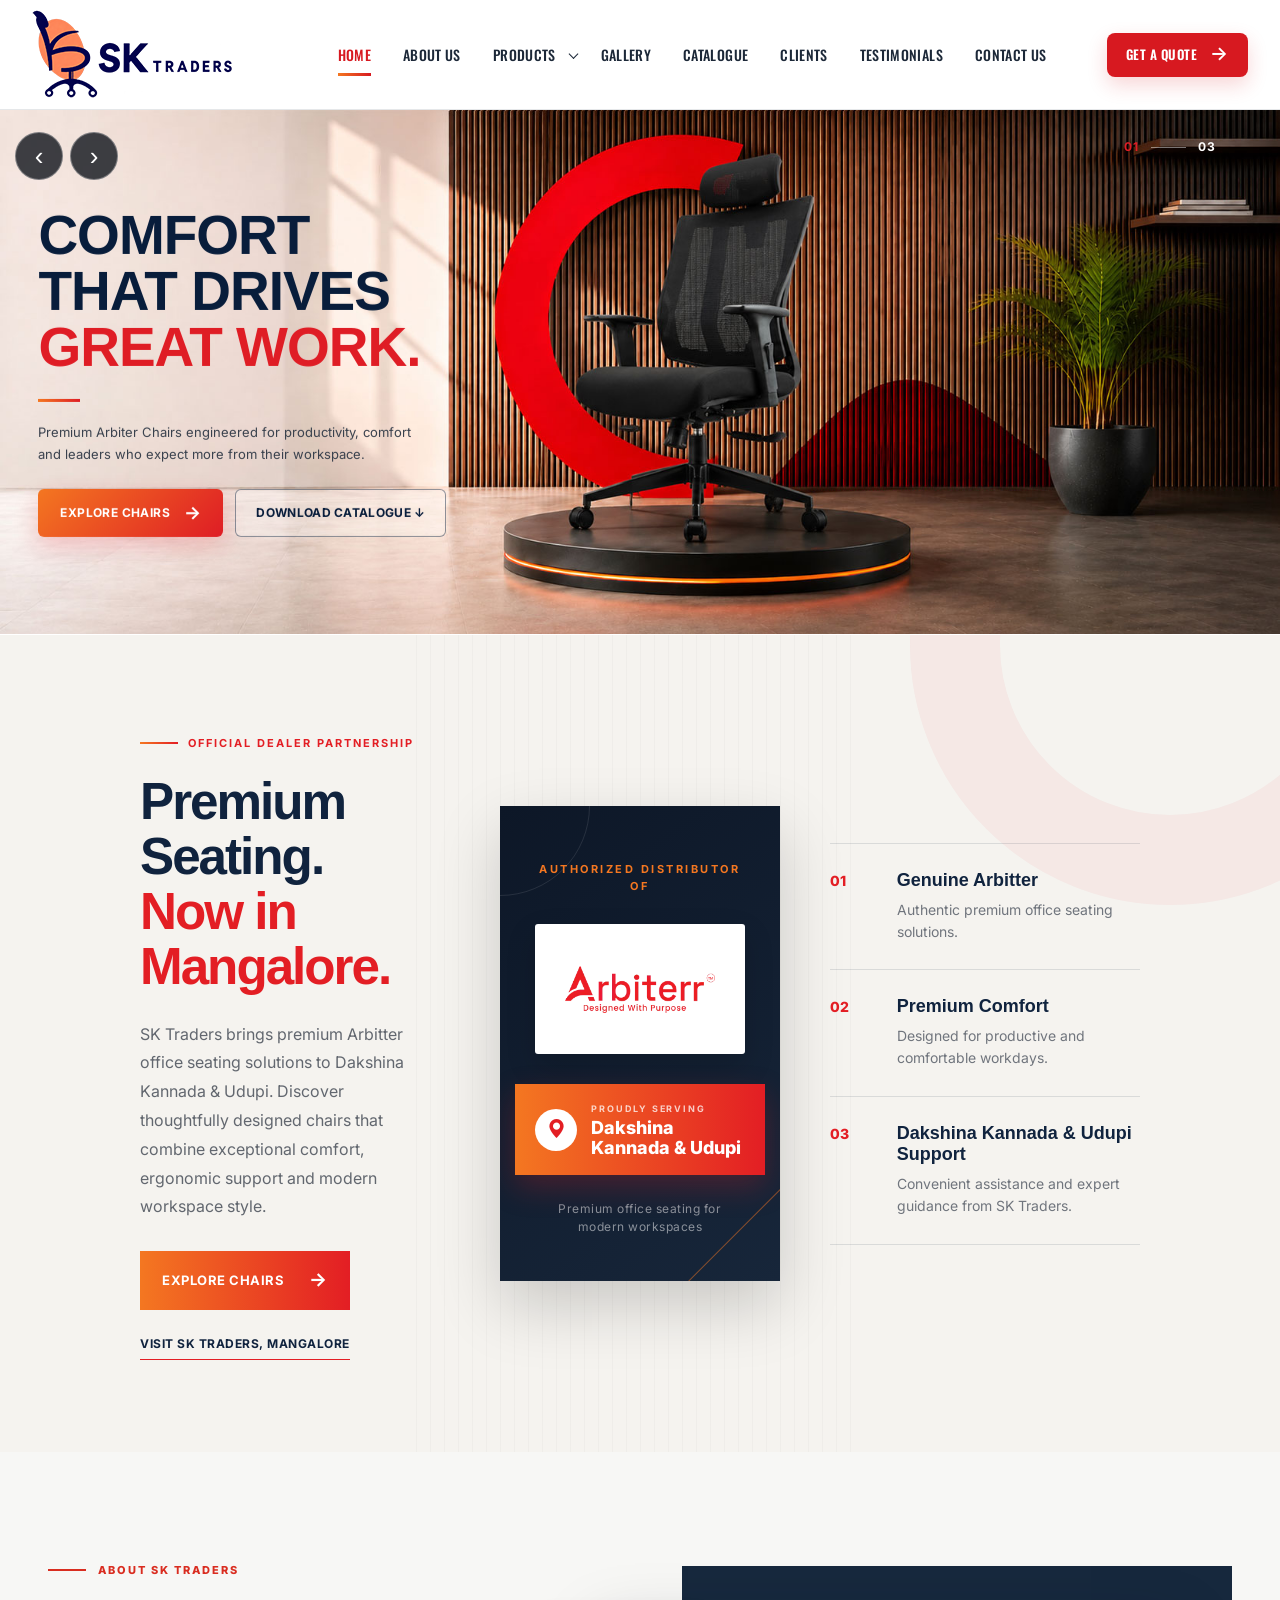
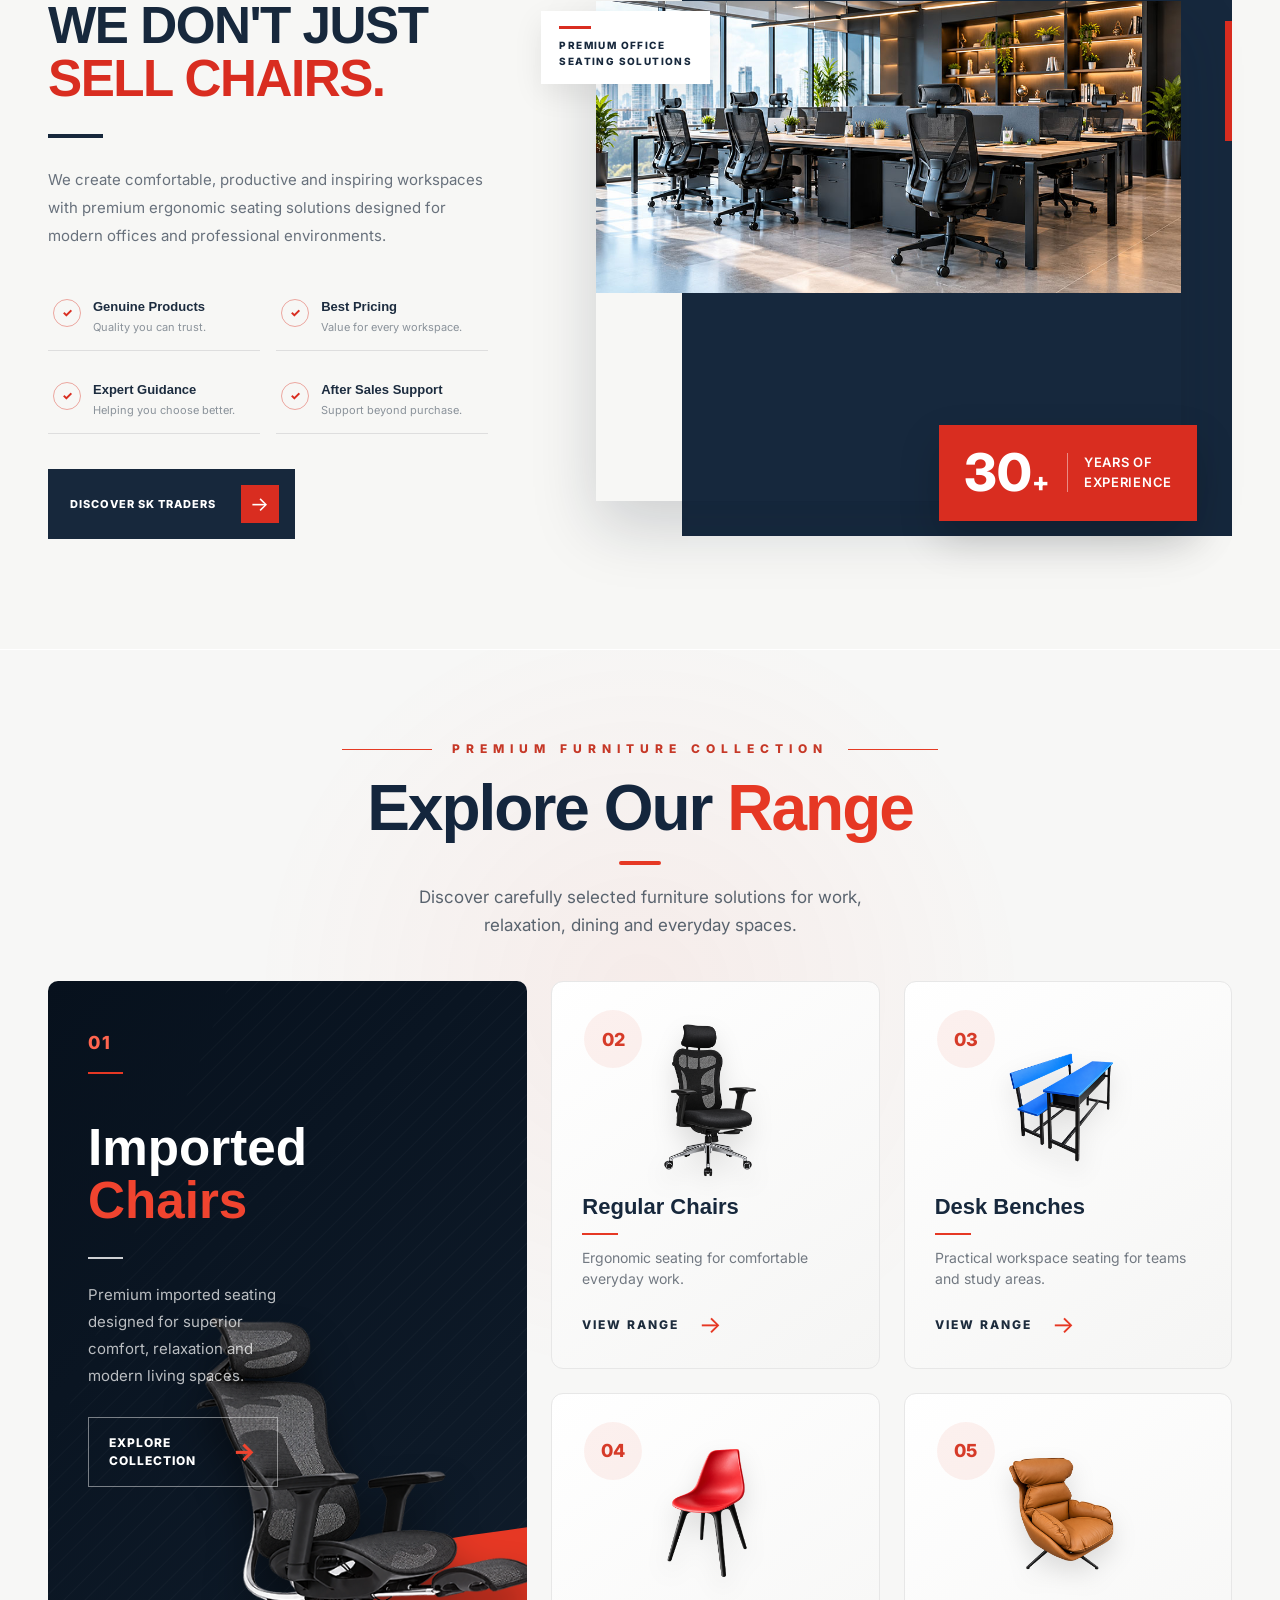
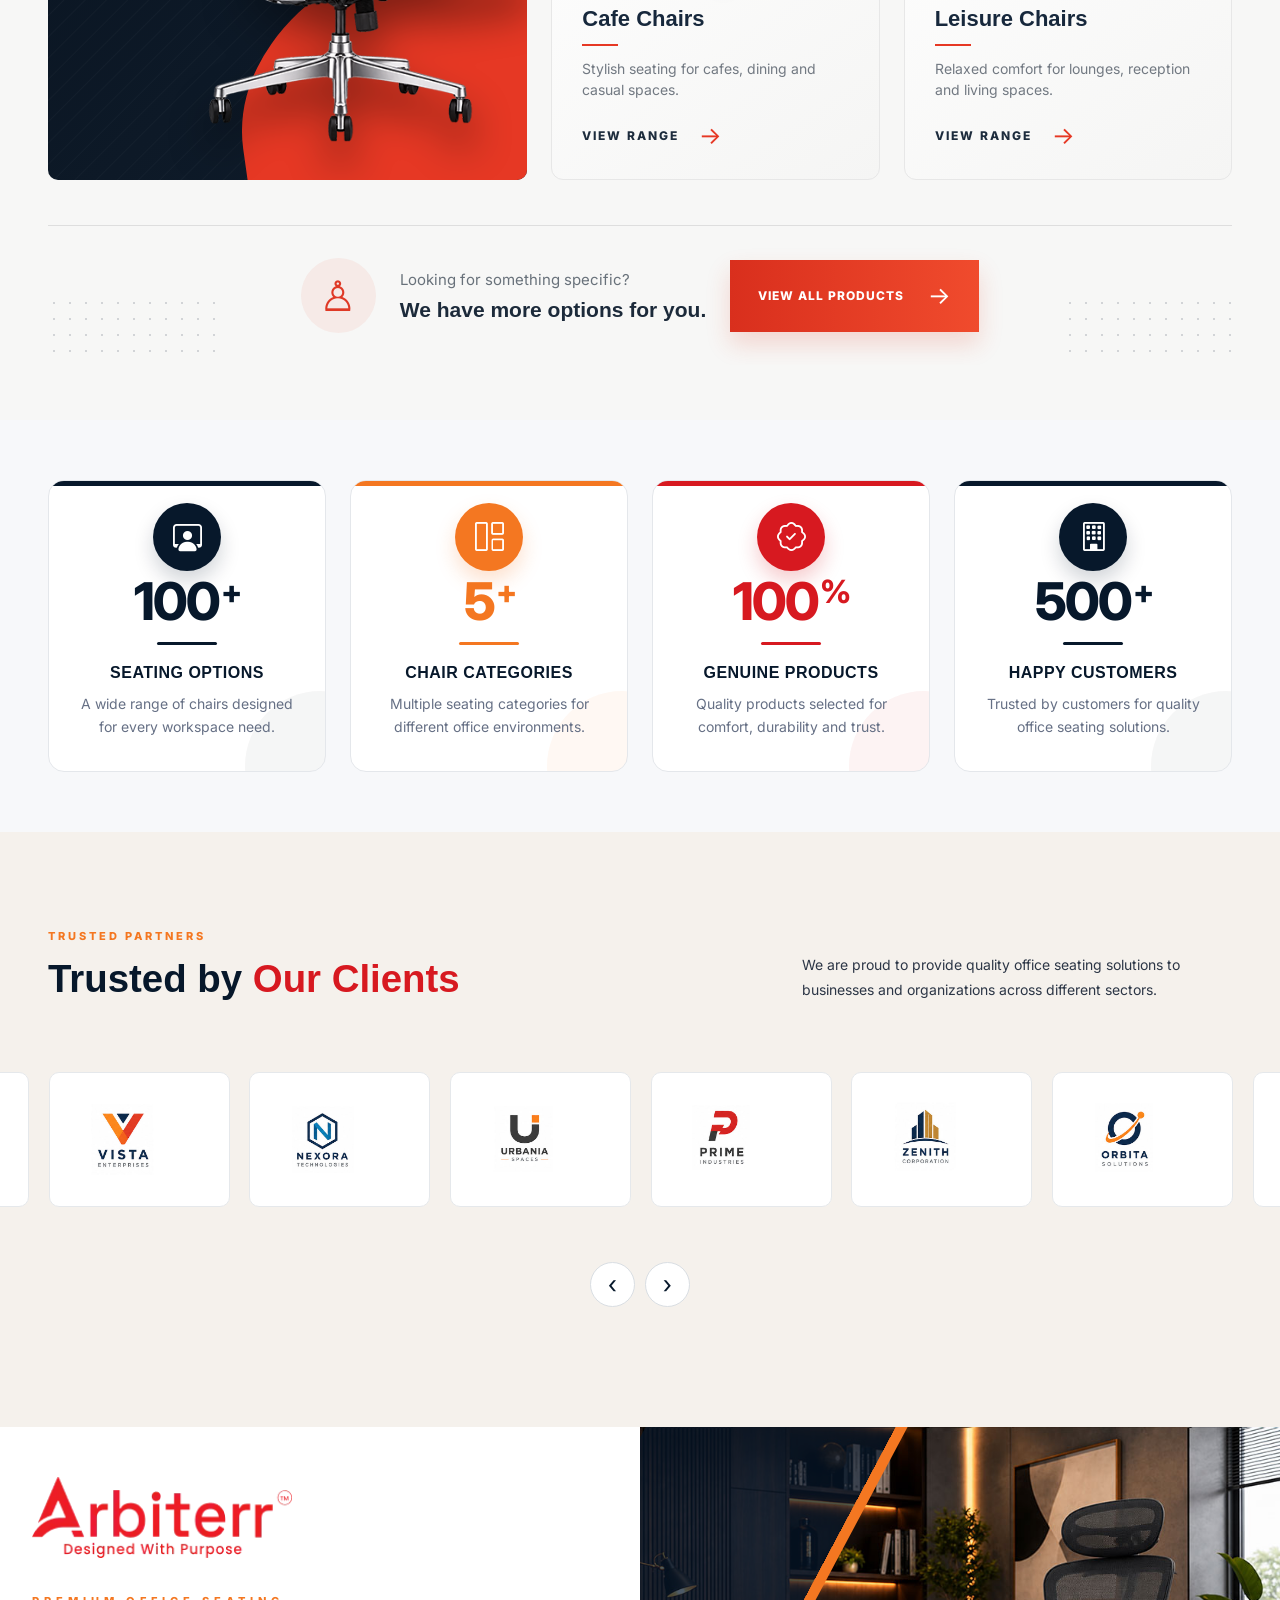
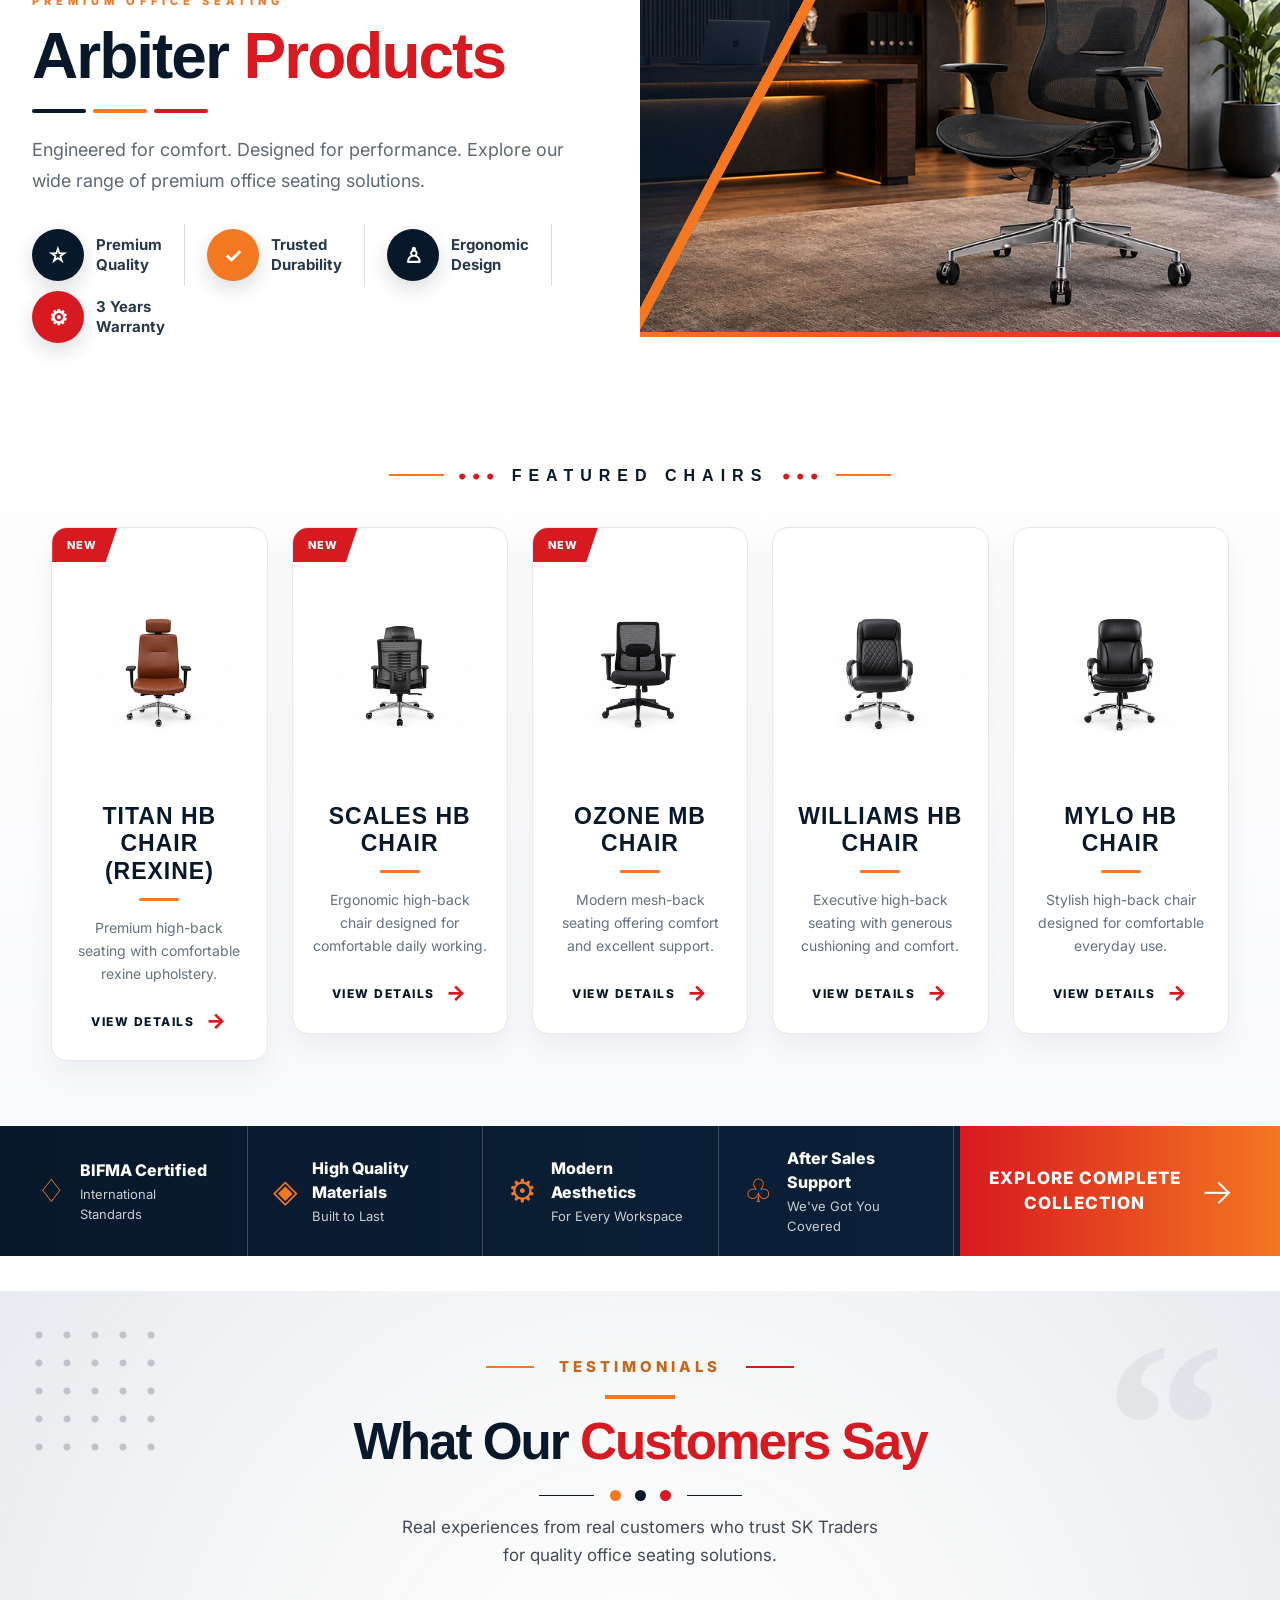
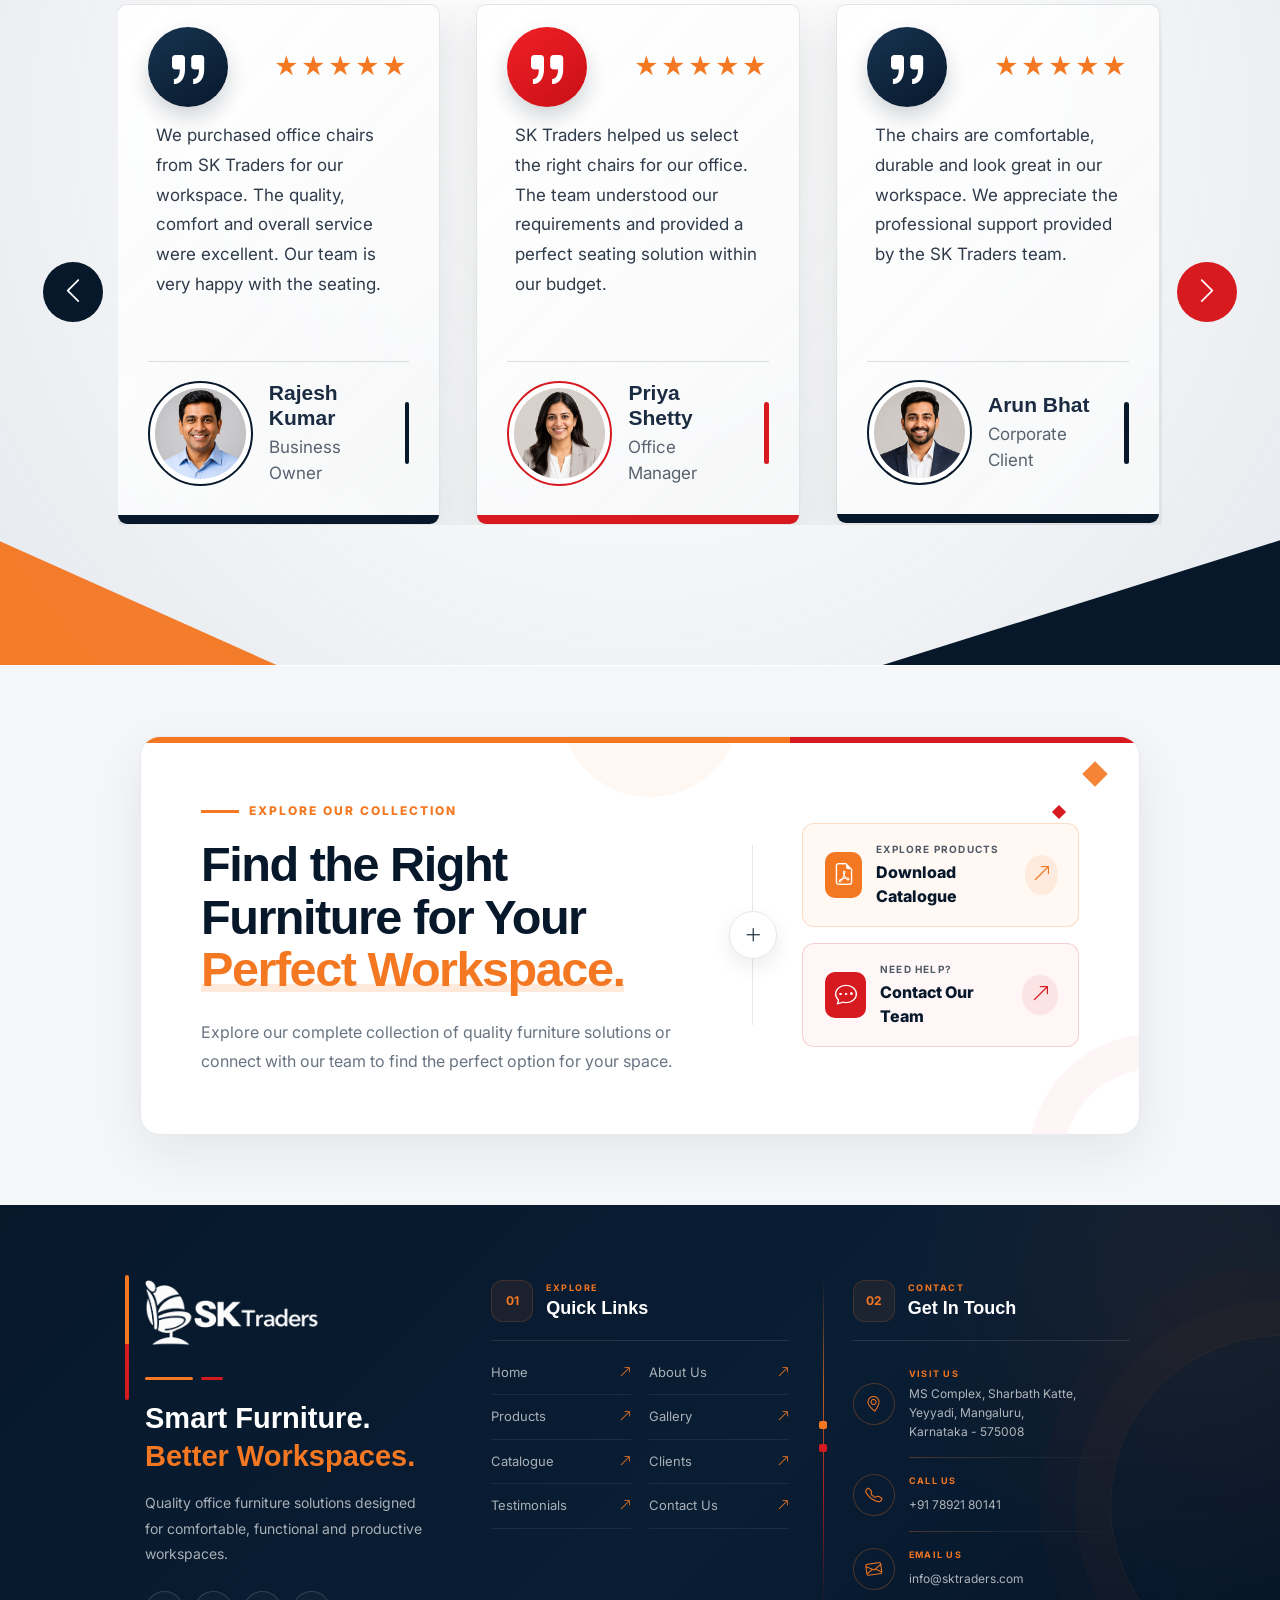
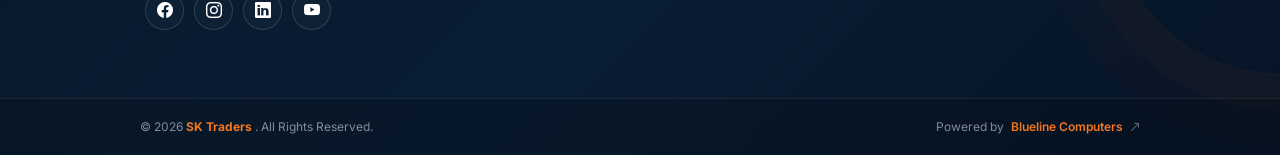
==== commit 1d66ee5d: "added about us page" ====
--- a/index.html
+++ b/index.html
@@ -1,291 +1,266 @@
 <!DOCTYPE html>
 <html lang="en">
+
 <head>
     <meta charset="UTF-8">
     <meta name="viewport" content="width=device-width, initial-scale=1.0">
-     <meta http-equiv="X-UA-Compatible" content="IE=edge">
-         <title>SK TRADERS</title>
-     <link rel="shortcut icon" href="images/favicon.png">
-    <meta name="theme-color" content="#27872e" >
+    <meta http-equiv="X-UA-Compatible" content="IE=edge">
+    <title>SK TRADERS</title>
+    <link rel="shortcut icon" href="images/favicon.png">
+    <meta name="theme-color" content="#27872e">
     <link rel="stylesheet" href="css/bootstrap.min.css">
     <link href="https://cdn.jsdelivr.net/npm/bootstrap-icons@1.11.3/font/bootstrap-icons.css" rel="stylesheet">
-    
-  <link href="https://cdnjs.cloudflare.com/ajax/libs/font-awesome/6.7.2/css/all.min.css" rel="stylesheet">
-     <link rel="preconnect" href="https://fonts.googleapis.com">
-<link rel="preconnect" href="https://fonts.gstatic.com" crossorigin>
+
+    <link href="https://cdnjs.cloudflare.com/ajax/libs/font-awesome/6.7.2/css/all.min.css" rel="stylesheet">
+    <link rel="preconnect" href="https://fonts.googleapis.com">
+    <link rel="preconnect" href="https://fonts.gstatic.com" crossorigin>
 
 
     <!-- =========================================================
          GOOGLE FONTS
     ========================================================== -->
-    
+
     <link rel="stylesheet" href="https://cdnjs.cloudflare.com/ajax/libs/OwlCarousel2/2.3.4/assets/owl.carousel.min.css">
-<link rel="stylesheet" href="https://cdnjs.cloudflare.com/ajax/libs/OwlCarousel2/2.3.4/assets/owl.theme.default.min.css">
+    <link rel="stylesheet"
+        href="https://cdnjs.cloudflare.com/ajax/libs/OwlCarousel2/2.3.4/assets/owl.theme.default.min.css">
+
+    <link rel="preconnect" href="https://fonts.googleapis.com">
+
+    <link rel="preconnect" href="https://fonts.gstatic.com" crossorigin>
+
 
     <link
-        rel="preconnect"
-        href="https://fonts.googleapis.com"
-    >
-
-    <link
-        rel="preconnect"
-        href="https://fonts.gstatic.com"
-        crossorigin
-    >
-
- 
-<link
-    href="https://fonts.googleapis.com/css2?family=Inter:wght@400;500;600;700;800&family=Oswald:wght@400;500;600;700&display=swap"
-    rel="stylesheet"
->
-
-     
-
-
-
-
-      <link rel="stylesheet" href="css/style.css">
+        href="https://fonts.googleapis.com/css2?family=Inter:wght@400;500;600;700;800&family=Oswald:wght@400;500;600;700&display=swap"
+        rel="stylesheet">
+
+
+
+
+
+
+    <link rel="stylesheet" href="css/style.css">
 </head>
+
 <body>
-<!-- ================================
+    <!-- ================================
      SK TRADERS HEADER
 ================================ -->
 
-<header class="sk-header-wrap" id="skMainHeader">
-    <div class="container-fluid sk-header-container">
-
-        <nav class="navbar navbar-expand-xl sk-header-navbar">
-
-            <!-- LOGO -->
-            <a class="navbar-brand sk-header-brand" href="index.html">
-                <img
-                    src="images/sk-traders-logo.png"
-                    alt="SK Traders"
-                    class="sk-header-logo"
-                >
-            </a>
-
-
-            <!-- MOBILE TOGGLER -->
-            <button
-    class="navbar-toggler sk-header-toggler"
-    type="button"
-    data-bs-toggle="offcanvas"
-    data-bs-target="#skHeaderNavigation"
-    aria-controls="skHeaderNavigation"
-    aria-label="Open navigation"
->
-    <span class="sk-header-toggler-icon">
-        <span class="sk-header-toggler-line"></span>
-        <span class="sk-header-toggler-line"></span>
-        <span class="sk-header-toggler-line"></span>
-    </span>
-</button>
-
-
-            <!-- SINGLE MENU FOR DESKTOP + MOBILE -->
-            <div
-                class="offcanvas-xl offcanvas-start sk-header-offcanvas"
-                tabindex="-1"
-                id="skHeaderNavigation"
-                aria-labelledby="skHeaderNavigationLabel"
-            >
-
-                <!-- MOBILE OFFCANVAS TOP -->
-                <div class="offcanvas-header sk-header-mobile-top">
-
-                    <img
-                        src="images/sk-traders-logo.png"
-                        alt="SK Traders"
-                        class="sk-header-mobile-logo"
-                    >
-
-                    <button
-    type="button"
-    class="sk-header-close"
-    data-bs-dismiss="offcanvas"
-    data-bs-target="#skHeaderNavigation"
-    aria-label="Close navigation"
-></button>
-
-                </div>
-
-
-                <!-- SINGLE NAVIGATION LIST -->
-                <div class="offcanvas-body sk-header-menu-body">
-
-                    <ul class="navbar-nav sk-header-menu">
-
-                        <li class="nav-item sk-header-menu-item">
-                            <a
-                                class="nav-link sk-header-menu-link active"
-                                href="index.html"
-                            >
-                                Home
-                            </a>
-                        </li>
-
-
-                        <li class="nav-item sk-header-menu-item">
-                            <a
-                                class="nav-link sk-header-menu-link"
-                                href="#"
-                            >
-                                About Us
-                            </a>
-                        </li>
-
-
-                        <!-- PRODUCTS DROPDOWN -->
-                       <!-- PRODUCTS DROPDOWN -->
-<li class="nav-item dropdown sk-header-menu-item sk-header-dropdown">
-
-    <a
-        class="nav-link dropdown-toggle sk-header-menu-link"
-        href="#"
-        id="skProductsDropdown"
-        role="button"
-        data-bs-toggle="dropdown"
-        aria-expanded="false"
-    >
-        Products
-    </a>
-
-    <ul
-        class="dropdown-menu sk-header-dropdown-menu"
-        aria-labelledby="skProductsDropdown"
-    >
-
-        <div class="row g-0">
-
-            <!-- COLUMN 1 -->
-            <div class="col-6">
-
-                <li>
-                    <a class="dropdown-item sk-header-dropdown-link" href="#">
-                        REGULAR CHAIRS
-                    </a>
-                </li>
-
-                <li>
-                    <a class="dropdown-item sk-header-dropdown-link" href="#">
-                        IMPORTED CHAIRS
-                    </a>
-                </li>
-
-                <li>
-                    <a class="dropdown-item sk-header-dropdown-link" href="#">
-                        DESK BENCH
-                    </a>
-                </li>
-
-                <li>
-                    <a class="dropdown-item sk-header-dropdown-link" href="#">
-                        CAFE CHAIR
-                    </a>
-                </li>
-
-                <li>
-                    <a class="dropdown-item sk-header-dropdown-link" href="#">
-                        TABLE
-                    </a>
-                </li>
-
-                <li>
-                    <a class="dropdown-item sk-header-dropdown-link" href="#">
-                        PLASTIC CHAIR
-                    </a>
-                </li>
-
-                <li>
-                    <a class="dropdown-item sk-header-dropdown-link" href="#">
-                        COT
-                    </a>
-                </li>
-
-                <li>
-                    <a class="dropdown-item sk-header-dropdown-link" href="#">
-                        MATTRESS
-                    </a>
-                </li>
-
-                <li>
-                    <a class="dropdown-item sk-header-dropdown-link" href="#">
-                        LEISURE CHAIR
-                    </a>
-                </li>
-
-            </div>
-
-
-            <!-- COLUMN 2 -->
-            <div class="col-6">
-
-                <li>
-                    <a class="dropdown-item sk-header-dropdown-link" href="#">
-                        CHAIR PARTS
-                    </a>
-                </li>
-
-                <li>
-                    <a class="dropdown-item sk-header-dropdown-link" href="#">
-                        WORK STATION
-                    </a>
-                </li>
-
-                <li>
-                    <a class="dropdown-item sk-header-dropdown-link" href="#">
-                        SOFA
-                    </a>
-                </li>
-
-                <li>
-                    <a class="dropdown-item sk-header-dropdown-link" href="#">
-                        ALMIRAH
-                    </a>
-                </li>
-
-                <li>
-                    <a class="dropdown-item sk-header-dropdown-link" href="#">
-                        PEDESTAL
-                    </a>
-                </li>
-
-                <li>
-                    <a class="dropdown-item sk-header-dropdown-link" href="#">
-                        SLOTTED ANGLE RACK
-                    </a>
-                </li>
-
-                <li>
-                    <a class="dropdown-item sk-header-dropdown-link" href="#">
-                        STOOL
-                    </a>
-                </li>
-
-                <li>
-                    <a class="dropdown-item sk-header-dropdown-link" href="#">
-                        STORAGE
-                    </a>
-                </li>
-
-                <li>
-                    <a class="dropdown-item sk-header-dropdown-link" href="#">
-                        DURIAN CHAIR
-                    </a>
-                </li>
-
-            </div>
-
-        </div>
-
-    </ul>
-
-</li>
-
-
-                        <!-- SOLUTIONS DROPDOWN -->
-                        <!-- <li class="nav-item dropdown sk-header-menu-item sk-header-dropdown">
+    <header class="sk-header-wrap" id="skMainHeader">
+        <div class="container-fluid sk-header-container">
+
+            <nav class="navbar navbar-expand-xl sk-header-navbar">
+
+                <!-- LOGO -->
+                <a class="navbar-brand sk-header-brand" href="index.html">
+                    <figure>
+                        <img src="images/sk-traders-logo.png"
+                            alt="SK Traders - Office Furniture and Ergonomic Seating Solutions in Mangalore"
+                            title="SK Traders Office Furniture Logo" class="sk-header-logo" loading="eager">
+                        <figcaption class="cr-only">
+                            SK Traders is an authorized distributor of premium ergonomic office chairs, modular
+                            workstations, executive desks, cafe chairs, and commercial furniture solutions in Mangalore,
+                            Dakshina Kannada, and Udupi.
+                        </figcaption>
+                    </figure>
+                </a>
+
+
+                <!-- MOBILE TOGGLER -->
+                <button class="navbar-toggler sk-header-toggler" type="button" data-bs-toggle="offcanvas"
+                    data-bs-target="#skHeaderNavigation" aria-controls="skHeaderNavigation"
+                    aria-label="Open navigation">
+                    <span class="sk-header-toggler-icon">
+                        <span class="sk-header-toggler-line"></span>
+                        <span class="sk-header-toggler-line"></span>
+                        <span class="sk-header-toggler-line"></span>
+                    </span>
+                </button>
+
+
+                <!-- SINGLE MENU FOR DESKTOP + MOBILE -->
+                <div class="offcanvas-xl offcanvas-start sk-header-offcanvas" tabindex="-1" id="skHeaderNavigation"
+                    aria-labelledby="skHeaderNavigationLabel">
+
+                    <!-- MOBILE OFFCANVAS TOP -->
+                    <div class="offcanvas-header sk-header-mobile-top">
+
+                        <figure>
+                            <img src="images/sk-traders-logo.png"
+                                alt="SK Traders - Office Furniture and Seating in Mangalore"
+                                title="SK Traders Mobile Logo" class="sk-header-mobile-logo" loading="lazy">
+                            <figcaption class="cr-only">
+                                SK Traders mobile navigation logo representing premium office furniture and commercial
+                                seating collections in Mangalore.
+                            </figcaption>
+                        </figure>
+
+                        <button type="button" class="sk-header-close" data-bs-dismiss="offcanvas"
+                            data-bs-target="#skHeaderNavigation" aria-label="Close navigation"></button>
+
+                    </div>
+
+
+                    <!-- SINGLE NAVIGATION LIST -->
+                    <div class="offcanvas-body sk-header-menu-body">
+
+                        <ul class="navbar-nav sk-header-menu">
+
+                            <li class="nav-item sk-header-menu-item">
+                                <a class="nav-link sk-header-menu-link active" href="index.html">
+                                    Home
+                                </a>
+                            </li>
+
+
+                            <li class="nav-item sk-header-menu-item">
+                                <a class="nav-link sk-header-menu-link" href="sk-traders-about-us.html">
+                                    About Us
+                                </a>
+                            </li>
+
+
+                            <!-- PRODUCTS DROPDOWN -->
+                            <!-- PRODUCTS DROPDOWN -->
+                            <li class="nav-item dropdown sk-header-menu-item sk-header-dropdown">
+
+                                <a class="nav-link dropdown-toggle sk-header-menu-link" href="#" id="skProductsDropdown"
+                                    role="button" data-bs-toggle="dropdown" aria-expanded="false">
+                                    Products
+                                </a>
+
+                                <ul class="dropdown-menu sk-header-dropdown-menu" aria-labelledby="skProductsDropdown">
+
+                                    <div class="row g-0">
+
+                                        <!-- COLUMN 1 -->
+                                        <div class="col-6">
+
+                                            <li>
+                                                <a class="dropdown-item sk-header-dropdown-link" href="#">
+                                                    REGULAR CHAIRS
+                                                </a>
+                                            </li>
+
+                                            <li>
+                                                <a class="dropdown-item sk-header-dropdown-link" href="#">
+                                                    IMPORTED CHAIRS
+                                                </a>
+                                            </li>
+
+                                            <li>
+                                                <a class="dropdown-item sk-header-dropdown-link" href="#">
+                                                    DESK BENCH
+                                                </a>
+                                            </li>
+
+                                            <li>
+                                                <a class="dropdown-item sk-header-dropdown-link" href="#">
+                                                    CAFE CHAIR
+                                                </a>
+                                            </li>
+
+                                            <li>
+                                                <a class="dropdown-item sk-header-dropdown-link" href="#">
+                                                    TABLE
+                                                </a>
+                                            </li>
+
+                                            <li>
+                                                <a class="dropdown-item sk-header-dropdown-link" href="#">
+                                                    PLASTIC CHAIR
+                                                </a>
+                                            </li>
+
+                                            <li>
+                                                <a class="dropdown-item sk-header-dropdown-link" href="#">
+                                                    COT
+                                                </a>
+                                            </li>
+
+                                            <li>
+                                                <a class="dropdown-item sk-header-dropdown-link" href="#">
+                                                    MATTRESS
+                                                </a>
+                                            </li>
+
+                                            <li>
+                                                <a class="dropdown-item sk-header-dropdown-link" href="#">
+                                                    LEISURE CHAIR
+                                                </a>
+                                            </li>
+
+                                        </div>
+
+
+                                        <!-- COLUMN 2 -->
+                                        <div class="col-6">
+
+                                            <li>
+                                                <a class="dropdown-item sk-header-dropdown-link" href="#">
+                                                    CHAIR PARTS
+                                                </a>
+                                            </li>
+
+                                            <li>
+                                                <a class="dropdown-item sk-header-dropdown-link" href="#">
+                                                    WORK STATION
+                                                </a>
+                                            </li>
+
+                                            <li>
+                                                <a class="dropdown-item sk-header-dropdown-link" href="#">
+                                                    SOFA
+                                                </a>
+                                            </li>
+
+                                            <li>
+                                                <a class="dropdown-item sk-header-dropdown-link" href="#">
+                                                    ALMIRAH
+                                                </a>
+                                            </li>
+
+                                            <li>
+                                                <a class="dropdown-item sk-header-dropdown-link" href="#">
+                                                    PEDESTAL
+                                                </a>
+                                            </li>
+
+                                            <li>
+                                                <a class="dropdown-item sk-header-dropdown-link" href="#">
+                                                    SLOTTED ANGLE RACK
+                                                </a>
+                                            </li>
+
+                                            <li>
+                                                <a class="dropdown-item sk-header-dropdown-link" href="#">
+                                                    STOOL
+                                                </a>
+                                            </li>
+
+                                            <li>
+                                                <a class="dropdown-item sk-header-dropdown-link" href="#">
+                                                    STORAGE
+                                                </a>
+                                            </li>
+
+                                            <li>
+                                                <a class="dropdown-item sk-header-dropdown-link" href="#">
+                                                    DURIAN CHAIR
+                                                </a>
+                                            </li>
+
+                                        </div>
+
+                                    </div>
+
+                                </ul>
+
+                            </li>
+
+
+                            <!-- SOLUTIONS DROPDOWN -->
+                            <!-- <li class="nav-item dropdown sk-header-menu-item sk-header-dropdown">
 
                             <a
                                 class="nav-link dropdown-toggle sk-header-menu-link"
@@ -352,98 +327,75 @@
 
                         </li> -->
 
-                        <li class="nav-item sk-header-menu-item">
-                            <a
-                                class="nav-link sk-header-menu-link"
-                                href="#"
-                            >
-                                Gallery
-                            </a>
-                        </li>
-                        <li class="nav-item sk-header-menu-item">
-                            <a
-                                class="nav-link sk-header-menu-link"
-                                href="#"
-                            >
-                                Catalogue
-                            </a>
-                        </li>
-
-
-                        <li class="nav-item sk-header-menu-item">
-                            <a
-                                class="nav-link sk-header-menu-link"
-                                href="#"
-                            >
-                                Clients
-                            </a>
-                        </li>
-
-                        <li class="nav-item sk-header-menu-item">
-                            <a
-                                class="nav-link sk-header-menu-link"
-                                href="#"
-                            >
-                                Testimonials
-                            </a>
-                        </li>
-
-
-                        <li class="nav-item sk-header-menu-item">
-                            <a
-                                class="nav-link sk-header-menu-link"
-                                href="contact-us.html"
-                            >
-                                Contact Us
-                            </a>
-                        </li>
-
-                    </ul>
-
-
-                    <!-- CTA -->
-                    <a
-                        href="contact-us.html"
-                        class="sk-header-quote-button"
-                    >
-                        <span>Get a Quote</span>
-
-                        <span class="sk-header-quote-arrow">
-                            →
-                        </span>
-                    </a>
+                            <li class="nav-item sk-header-menu-item">
+                                <a class="nav-link sk-header-menu-link" href="#">
+                                    Gallery
+                                </a>
+                            </li>
+                            <li class="nav-item sk-header-menu-item">
+                                <a class="nav-link sk-header-menu-link" href="#">
+                                    Catalogue
+                                </a>
+                            </li>
+
+
+                            <li class="nav-item sk-header-menu-item">
+                                <a class="nav-link sk-header-menu-link" href="#">
+                                    Clients
+                                </a>
+                            </li>
+
+                            <li class="nav-item sk-header-menu-item">
+                                <a class="nav-link sk-header-menu-link" href="#">
+                                    Testimonials
+                                </a>
+                            </li>
+
+
+                            <li class="nav-item sk-header-menu-item">
+                                <a class="nav-link sk-header-menu-link" href="contact-us.html">
+                                    Contact Us
+                                </a>
+                            </li>
+
+                        </ul>
+
+
+                        <!-- CTA -->
+                        <a href="contact-us.html" class="sk-header-quote-button">
+                            <span>Get a Quote</span>
+
+                            <span class="sk-header-quote-arrow">
+                                →
+                            </span>
+                        </a>
+
+                    </div>
 
                 </div>
 
-            </div>
-
-        </nav>
-
-    </div>
-</header>
-
-
-
-<article>
- <!-- =========================================================
+            </nav>
+
+        </div>
+    </header>
+
+
+
+    <article>
+        <!-- =========================================================
          SK TRADERS HERO SECTION
     ========================================================= -->
 
-    <section class="sk-hero-main-section">
-
-        <div
-            id="skTradersHeroSlider"
-            class="carousel slide"
-            data-bs-ride="carousel"
-            data-bs-interval="6000"
-        >
-
-
-            <!-- =====================================================
+        <section class="sk-hero-main-section">
+
+            <div id="skTradersHeroSlider" class="carousel slide" data-bs-ride="carousel" data-bs-interval="6000">
+
+
+                <!-- =====================================================
                  INDICATORS
             ====================================================== -->
 
-            <!-- <div class="sk-hero-custom-indicators">
+                <!-- <div class="sk-hero-custom-indicators">
 
                 <button
                     type="button"
@@ -471,758 +423,746 @@
             </div> -->
 
 
-            <!-- =====================================================
+                <!-- =====================================================
                  SLIDE COUNTER
             ====================================================== -->
 
-            <div class="sk-hero-slide-counter">
-
-                <span
-                    id="skHeroCurrentSlide"
-                    class="sk-hero-slide-counter-current"
-                >
-                    01
-                </span>
-
-                <span class="sk-hero-slide-counter-line"></span>
-
-                <span>03</span>
-
-            </div>
-
-
-            <!-- =====================================================
+                <div class="sk-hero-slide-counter">
+
+                    <span id="skHeroCurrentSlide" class="sk-hero-slide-counter-current">
+                        01
+                    </span>
+
+                    <span class="sk-hero-slide-counter-line"></span>
+
+                    <span>03</span>
+
+                </div>
+
+
+                <!-- =====================================================
                  CAROUSEL INNER
             ====================================================== -->
 
-            <div class="carousel-inner">
-
-
-                <!-- =================================================
+                <div class="carousel-inner">
+
+
+                    <!-- =================================================
                      SLIDE 1
                 ================================================== -->
 
-                <div class="carousel-item active">
-
-                    <div class="sk-hero-slide-wrapper">
-
-                        <!-- FULL IMAGE - IMG TAG -->
-                        <img
-                            src="images/sk-traders-slide1.jpg"
-                            class="sk-hero-slide-image"
-                            alt="Premium Office Chair"
-                        >
-
-
-                        <!-- CONTENT -->
-                        <div class="sk-hero-content-layer">
-
-
-                            <!-- LEFT CONTENT -->
-
-                            <div class="sk-hero-left-content">
-
-                                <h1 class="sk-hero-main-title">
-
-                                    <span>Comfort</span>
-                                    <span>That Drives</span>
-                                    <span>
-                                        <span class="sk-hero-title-highlight">
-                                            Great
-                                        
-                                        Work.
-                                    </span>
-
-                                </h1>
-
-
-                                <div class="sk-hero-title-line"></div>
-
-
-                                <p class="sk-hero-description">
-
-                                    Premium Arbiter Chairs engineered for
-                                    productivity, comfort and leaders who
-                                    expect more from their workspace.
-
-                                </p>
-
-
-                                <div class="sk-hero-action-buttons">
-
-                                    <a
-                                        href="#products"
-                                        class="sk-hero-primary-button"
-                                    >
-                                        Explore Chairs
-                                        <span>→</span>
-                                    </a>
-
-
-                                    <a
-                                        href="#catalogue"
-                                        class="sk-hero-secondary-button"
-                                    >
-                                        Download Catalogue
-                                        ↓
-                                    </a>
+                    <div class="carousel-item active">
+
+                        <div class="sk-hero-slide-wrapper">
+
+                            <!-- FULL IMAGE - IMG TAG -->
+                            <figure>
+                                <img src="images/sk-traders-slide1.jpg" class="sk-hero-slide-image"
+                                    alt="Premium Arbiter Ergonomic Office Chair - SK Traders Mangalore"
+                                    title="Premium Arbiter Office Chair" loading="eager">
+                                <figcaption class="cr-only">
+                                    Premium Arbiter high-back ergonomic office chair with adjustable lumbar support,
+                                    headrest, and breathable mesh designed for executive workspaces.
+                                </figcaption>
+                            </figure>
+
+
+                            <!-- CONTENT -->
+                            <div class="sk-hero-content-layer">
+
+
+                                <!-- LEFT CONTENT -->
+
+                                <div class="sk-hero-left-content">
+
+                                    <h2 class="sk-hero-main-title">
+
+                                        <span>Comfort</span>
+                                        <span>That Drives</span>
+                                        <span>
+                                            <span class="sk-hero-title-highlight">
+                                                Great
+
+                                                Work.
+                                            </span>
+
+                                    </h2>
+
+
+                                    <div class="sk-hero-title-line"></div>
+
+
+                                    <p class="sk-hero-description">
+
+                                        Premium Arbiter Chairs engineered for
+                                        productivity, comfort and leaders who
+                                        expect more from their workspace.
+
+                                    </p>
+
+
+                                    <div class="sk-hero-action-buttons">
+
+                                        <a href="#products" class="sk-hero-primary-button">
+                                            Explore Chairs
+                                            <span>→</span>
+                                        </a>
+
+
+                                        <a href="#catalogue" class="sk-hero-secondary-button">
+                                            Download Catalogue
+                                            ↓
+                                        </a>
+
+                                    </div>
 
                                 </div>
 
-                            </div>
-
-
-                            <!-- AUTHORIZED DISTRIBUTOR -->
-
-                           
-
-                        </div>
-
-                    </div>
-
-                </div>
-
-
-                <!-- =================================================
+
+                                <!-- AUTHORIZED DISTRIBUTOR -->
+
+
+
+                            </div>
+
+                        </div>
+
+                    </div>
+
+
+                    <!-- =================================================
                      SLIDE 2
                 ================================================== -->
 
-                <div class="carousel-item">
-
-                    <div class="sk-hero-slide-wrapper">
-
-                        <img
-                            src="images/sk-traders-slide2.jpg"
-                            class="sk-hero-slide-image"
-                            alt="Executive Office Chair"
-                        >
-
-
-                        <div class="sk-hero-content-layer">
-
-                            <div class="sk-hero-left-content">
-
-                                <h2 class="sk-hero-main-title">
-
-                                    <span>Designed</span>
-                                    <span>For Better</span>
-                                    <span>
-                                        <span class="sk-hero-title-highlight">
-                                            Work.
+                    <div class="carousel-item">
+
+                        <div class="sk-hero-slide-wrapper">
+
+                            <figure>
+                                <img src="images/sk-traders-slide2.jpg" class="sk-hero-slide-image"
+                                    alt="Executive Office Seating and Modern Workstations - SK Traders"
+                                    title="Executive Office Seating Solution" loading="lazy">
+                                <figcaption class="cr-only">
+                                    Executive office chair collection engineered for superior posture support, sleek
+                                    aesthetics, and maximum productivity in modern corporate environments.
+                                </figcaption>
+                            </figure>
+
+
+                            <div class="sk-hero-content-layer">
+
+                                <div class="sk-hero-left-content">
+
+                                    <h2 class="sk-hero-main-title">
+
+                                        <span>Designed</span>
+                                        <span>For Better</span>
+                                        <span>
+                                            <span class="sk-hero-title-highlight">
+                                                Work.
+                                            </span>
                                         </span>
-                                    </span>
-
-                                </h2>
-
-
-                                <div class="sk-hero-title-line"></div>
-
-
-                                <p class="sk-hero-description">
-
-                                    Discover premium executive seating designed
-                                    to provide exceptional support, style and
-                                    comfort throughout your working day.
-
-                                </p>
-
-
-                                <div class="sk-hero-action-buttons">
-
-                                    <a
-                                        href="#products"
-                                        class="sk-hero-primary-button"
-                                    >
-                                        View Products
-                                        <span>→</span>
-                                    </a>
-
-
-                                    <a
-                                        href="#contact"
-                                        class="sk-hero-secondary-button"
-                                    >
-                                        Get A Quote
-                                        →
-                                    </a>
+
+                                    </h2>
+
+
+                                    <div class="sk-hero-title-line"></div>
+
+
+                                    <p class="sk-hero-description">
+
+                                        Discover premium executive seating designed
+                                        to provide exceptional support, style and
+                                        comfort throughout your working day.
+
+                                    </p>
+
+
+                                    <div class="sk-hero-action-buttons">
+
+                                        <a href="#products" class="sk-hero-primary-button">
+                                            View Products
+                                            <span>→</span>
+                                        </a>
+
+
+                                        <a href="#contact" class="sk-hero-secondary-button">
+                                            Get A Quote
+                                            →
+                                        </a>
+
+                                    </div>
 
                                 </div>
 
-                            </div>
-
-
-                        
-
-                        </div>
-
-                    </div>
-
-                </div>
-
-
-                <!-- =================================================
+
+
+
+                            </div>
+
+                        </div>
+
+                    </div>
+
+
+                    <!-- =================================================
                      SLIDE 3
                 ================================================== -->
 
-                <div class="carousel-item">
-
-                    <div class="sk-hero-slide-wrapper">
-
-                        <img
-                            src="images/sk-traders-slide3.jpg"
-                            class="sk-hero-slide-image"
-                            alt="Modern Office Seating"
-                        >
-
-
-                        <div class="sk-hero-content-layer">
-
-                            <div class="sk-hero-left-content">
-
-                                <h2 class="sk-hero-main-title">
-
-                                    <span>Your Space.</span>
-                                    <span>Your</span>
-                                    <span>
-                                        <span class="sk-hero-title-highlight">
-                                            Comfort.
+                    <div class="carousel-item">
+
+                        <div class="sk-hero-slide-wrapper">
+
+                            <figure>
+                                <img src="images/sk-traders-slide3.jpg" class="sk-hero-slide-image"
+                                    alt="Modern Workspace Office Seating Solutions - SK Traders Mangalore"
+                                    title="Modern Workspace Seating" loading="lazy">
+                                <figcaption class="cr-only">
+                                    Versatile modern office seating solutions from executive cabins to collaborative
+                                    conference rooms and workstations by SK Traders.
+                                </figcaption>
+                            </figure>
+
+
+                            <div class="sk-hero-content-layer">
+
+                                <div class="sk-hero-left-content">
+
+                                    <h2 class="sk-hero-main-title">
+
+                                        <span>Your Space.</span>
+                                        <span>Your</span>
+                                        <span>
+                                            <span class="sk-hero-title-highlight">
+                                                Comfort.
+                                            </span>
                                         </span>
-                                    </span>
-
-                                </h2>
-
-
-                                <div class="sk-hero-title-line"></div>
-
-
-                                <p class="sk-hero-description">
-
-                                    From executive cabins to collaborative
-                                    workspaces, SK Traders brings quality
-                                    seating solutions for every environment.
-
-                                </p>
-
-
-                                <div class="sk-hero-action-buttons">
-
-                                    <a
-                                        href="#products"
-                                        class="sk-hero-primary-button"
-                                    >
-                                        Explore Range
-                                        <span>→</span>
-                                    </a>
-
-
-                                    <a
-                                        href="#contact"
-                                        class="sk-hero-secondary-button"
-                                    >
-                                        Contact Us
-                                        →
-                                    </a>
+
+                                    </h2>
+
+
+                                    <div class="sk-hero-title-line"></div>
+
+
+                                    <p class="sk-hero-description">
+
+                                        From executive cabins to collaborative
+                                        workspaces, SK Traders brings quality
+                                        seating solutions for every environment.
+
+                                    </p>
+
+
+                                    <div class="sk-hero-action-buttons">
+
+                                        <a href="#products" class="sk-hero-primary-button">
+                                            Explore Range
+                                            <span>→</span>
+                                        </a>
+
+
+                                        <a href="#contact" class="sk-hero-secondary-button">
+                                            Contact Us
+                                            →
+                                        </a>
+
+                                    </div>
 
                                 </div>
 
-                            </div>
-
-
-                           
-
-                        </div>
-
-                    </div>
+
+
+
+                            </div>
+
+                        </div>
+
+                    </div>
+
 
                 </div>
 
 
-            </div>
-
-
-            <!-- =====================================================
+                <!-- =====================================================
                  PREVIOUS BUTTON
             ====================================================== -->
 
-            <button
-                class="sk-hero-slider-control"
-                type="button"
-                data-bs-target="#skTradersHeroSlider"
-                data-bs-slide="prev"
-                style="
+                <button class="sk-hero-slider-control" type="button" data-bs-target="#skTradersHeroSlider"
+                    data-bs-slide="prev" style="
                     position: absolute;
                     left: 15px;
                     top: 22px;
                     z-index: 10;
-                "
-                aria-label="Previous Slide"
-            >
-                ‹
-            </button>
-
-
-            <!-- =====================================================
+                " aria-label="Previous Slide">
+                    ‹
+                </button>
+
+
+                <!-- =====================================================
                  NEXT BUTTON
             ====================================================== -->
 
-            <button
-                class="sk-hero-slider-control"
-                type="button"
-                data-bs-target="#skTradersHeroSlider"
-                data-bs-slide="next"
-                style="
+                <button class="sk-hero-slider-control" type="button" data-bs-target="#skTradersHeroSlider"
+                    data-bs-slide="next" style="
                     position: absolute;
                     left: 70px;
                     top: 22px;
                     z-index: 10;
-                "
-                aria-label="Next Slide"
-            >
-                ›
-            </button>
-
-
-        </div>
-
-    </section>
-
-
-<!-- =========================================
+                " aria-label="Next Slide">
+                    ›
+                </button>
+
+
+            </div>
+
+        </section>
+
+        <h1 class="main-h1">AUTHORIZED DISTRIBUTOR OF ARBITTER, PROUDLY SERVING DAKSHINA KANNADA AND UDUPI</h1>
+
+
+        <!-- =========================================
      ARBITTER AUTHORIZED DISTRIBUTOR SECTION START
 ========================================= -->
 
-<section class="sk-arbitter-dealer-section sk-scroll-reveal">
-    <div class="container">
-
-        <div class="sk-arbitter-dealer-wrapper">
-
-
-            <!-- =====================================
+        <section class="sk-arbitter-dealer-section sk-scroll-reveal">
+            <div class="container">
+
+                <div class="sk-arbitter-dealer-wrapper">
+
+
+                    <!-- =====================================
                  LEFT SIDE CONTENT
             ====================================== -->
 
-            <div class="sk-arbitter-dealer-intro sk-scroll-left">
-
-                <div class="sk-arbitter-dealer-small-label">
-
-                    <span></span>
-
-                    OFFICIAL DEALER PARTNERSHIP
-
-                </div>
-
-
-                <h2 class="sk-arbitter-dealer-title">
-
-                    Premium Seating.
-
-                    <span>
-                        Now in Mangalore.
-                    </span>
-
-                </h2>
-
-
-                <p class="sk-arbitter-dealer-description">
-
-                    SK Traders brings premium Arbitter office seating
-                    solutions to Dakshina Kannada & Udupi. Discover thoughtfully designed
-                    chairs that combine exceptional comfort, ergonomic
-                    support and modern workspace style.
-
-                </p>
-
-
-                <div class="sk-arbitter-dealer-actions">
-
-                    <a
-                        href="#products"
-                        class="sk-arbitter-dealer-primary-btn"
-                    >
-
-                        Explore Chairs
-
-                        <span>→</span>
-
-                    </a>
-
-
-                    <a
-                        href="#contact"
-                        class="sk-arbitter-dealer-text-link"
-                    >
-
-                        Visit SK Traders, Mangalore
-
-                    </a>
-
-                </div>
-
-            </div>
-
-
-
-            <!-- =====================================
+                    <div class="sk-arbitter-dealer-intro sk-scroll-left">
+
+                        <div class="sk-arbitter-dealer-small-label">
+
+                            <span></span>
+
+                            OFFICIAL DEALER PARTNERSHIP
+
+                        </div>
+
+
+                        <h2 class="sk-arbitter-dealer-title">
+
+                            Premium Seating.
+
+                            <span>
+                                Now in Mangalore.
+                            </span>
+
+                        </h2>
+
+
+                        <p class="sk-arbitter-dealer-description">
+
+                            SK Traders brings premium Arbitter office seating
+                            solutions to Dakshina Kannada & Udupi. Discover thoughtfully designed
+                            chairs that combine exceptional comfort, ergonomic
+                            support and modern workspace style.
+
+                        </p>
+
+
+                        <div class="sk-arbitter-dealer-actions">
+
+                            <a href="#products" class="sk-arbitter-dealer-primary-btn">
+
+                                Explore Chairs
+
+                                <span>→</span>
+
+                            </a>
+
+
+                            <a href="#contact" class="sk-arbitter-dealer-text-link">
+
+                                Visit SK Traders, Mangalore
+
+                            </a>
+
+                        </div>
+
+                    </div>
+
+
+
+                    <!-- =====================================
                  CENTER ARBITTER BRAND PANEL
             ====================================== -->
 
-            <div class="sk-arbitter-dealer-brand-panel sk-scroll-scale">
-
-
-                <!-- Top Label -->
-
-                <div class="sk-arbitter-dealer-brand-top">
-
-                    AUTHORIZED DISTRIBUTOR OF
-
-                </div>
-
-
-
-                <!-- Arbitter Logo -->
-
-                <div class="sk-arbitter-dealer-logo-box">
-
-                    <img
-                        src="images/arbitter-logo.png"
-                        alt="Arbitter"
-                        class="sk-arbitter-dealer-logo"
-                    >
-
-                </div>
-
-
-
-                <!-- Mangalore Highlight -->
-
-                <div class="sk-arbitter-dealer-mangalore-highlight">
-
-
-                    <div class="sk-arbitter-dealer-location-pin">
-
-                        <i class="bi bi-geo-alt-fill"></i>
-
-                    </div>
-
-
-                    <div class="sk-arbitter-dealer-mangalore-content">
-
-                        <span>
-                            PROUDLY SERVING
-                        </span>
-
-                        <strong>
-                             Dakshina Kannada & Udupi
-                        </strong>
-
-                    </div>
-
-
-                </div>
-
-
-
-                <!-- Bottom Text -->
-
-                <div class="sk-arbitter-dealer-brand-bottom">
-
-                    Premium office seating for modern workspaces
-
-                </div>
-
-
-            </div>
-
-
-
-            <!-- =====================================
+                    <div class="sk-arbitter-dealer-brand-panel sk-scroll-scale">
+
+
+                        <!-- Top Label -->
+
+                        <div class="sk-arbitter-dealer-brand-top">
+
+                            AUTHORIZED DISTRIBUTOR OF
+
+                        </div>
+
+
+
+                        <!-- Arbitter Logo -->
+
+                        <div class="sk-arbitter-dealer-logo-box">
+
+                            <figure>
+                                <img src="images/arbitter-logo.png" alt="Arbitter - Premium Office Seating Brand"
+                                    title="Arbitter Brand Logo" class="sk-arbitter-dealer-logo" loading="lazy">
+                                <figcaption class="cr-only">
+                                    Official Arbitter logo designating SK Traders as the authorized distributor of
+                                    certified ergonomic chairs in Dakshina Kannada and Udupi.
+                                </figcaption>
+                            </figure>
+
+                        </div>
+
+
+
+                        <!-- Mangalore Highlight -->
+
+                        <div class="sk-arbitter-dealer-mangalore-highlight">
+
+
+                            <div class="sk-arbitter-dealer-location-pin">
+
+                                <i class="bi bi-geo-alt-fill"></i>
+
+                            </div>
+
+
+                            <div class="sk-arbitter-dealer-mangalore-content">
+
+                                <span>
+                                    PROUDLY SERVING
+                                </span>
+
+                                <strong>
+                                    Dakshina Kannada & Udupi
+                                </strong>
+
+                            </div>
+
+
+                        </div>
+
+
+
+                        <!-- Bottom Text -->
+
+                        <div class="sk-arbitter-dealer-brand-bottom">
+
+                            Premium office seating for modern workspaces
+
+                        </div>
+
+
+                    </div>
+
+
+
+                    <!-- =====================================
                  RIGHT SIDE FEATURES
             ====================================== -->
 
-            <div class="sk-arbitter-dealer-features sk-scroll-right">
-
-
-                <div class="sk-arbitter-dealer-feature-item">
-
-
-                    <div class="sk-arbitter-dealer-feature-number">
-
-                        01
-
-                    </div>
-
-
-                    <div class="sk-arbitter-dealer-feature-content">
-
-                        <h4>
-                            Genuine Arbitter
-                        </h4>
-
-                        <p>
-                            Authentic premium office seating solutions.
-                        </p>
+                    <div class="sk-arbitter-dealer-features sk-scroll-right">
+
+
+                        <div class="sk-arbitter-dealer-feature-item">
+
+
+                            <div class="sk-arbitter-dealer-feature-number">
+
+                                01
+
+                            </div>
+
+
+                            <div class="sk-arbitter-dealer-feature-content">
+
+                                <h4>
+                                    Genuine Arbitter
+                                </h4>
+
+                                <p>
+                                    Authentic premium office seating solutions.
+                                </p>
+
+                            </div>
+
+
+                        </div>
+
+
+
+                        <div class="sk-arbitter-dealer-feature-item">
+
+
+                            <div class="sk-arbitter-dealer-feature-number">
+
+                                02
+
+                            </div>
+
+
+                            <div class="sk-arbitter-dealer-feature-content">
+
+                                <h4>
+                                    Premium Comfort
+                                </h4>
+
+                                <p>
+                                    Designed for productive and comfortable workdays.
+                                </p>
+
+                            </div>
+
+
+                        </div>
+
+
+
+                        <div class="sk-arbitter-dealer-feature-item">
+
+
+                            <div class="sk-arbitter-dealer-feature-number">
+
+                                03
+
+                            </div>
+
+
+                            <div class="sk-arbitter-dealer-feature-content">
+
+                                <h4>
+                                    Dakshina Kannada & Udupi Support
+                                </h4>
+
+                                <p>
+                                    Convenient assistance and expert guidance from SK Traders.
+                                </p>
+
+                            </div>
+
+
+                        </div>
+
 
                     </div>
 
 
                 </div>
 
-
-
-                <div class="sk-arbitter-dealer-feature-item">
-
-
-                    <div class="sk-arbitter-dealer-feature-number">
-
-                        02
-
-                    </div>
-
-
-                    <div class="sk-arbitter-dealer-feature-content">
-
-                        <h4>
-                            Premium Comfort
-                        </h4>
-
-                        <p>
-                            Designed for productive and comfortable workdays.
-                        </p>
-
-                    </div>
-
-
-                </div>
-
-
-
-                <div class="sk-arbitter-dealer-feature-item">
-
-
-                    <div class="sk-arbitter-dealer-feature-number">
-
-                        03
-
-                    </div>
-
-
-                    <div class="sk-arbitter-dealer-feature-content">
-
-                        <h4>
-                            Dakshina Kannada & Udupi Support
-                        </h4>
-
-                        <p>
-                            Convenient assistance and expert guidance from SK Traders.
-                        </p>
-
-                    </div>
-
-
-                </div>
-
-
             </div>
 
-
-        </div>
-
-    </div>
-
-</section>
-
-<!-- =========================================
+        </section>
+
+        <!-- =========================================
      ARBITTER AUTHORIZED DISTRIBUTOR SECTION END
 ========================================= -->
-    
-
-
-
-<section class="sk-about-editorial sk-scroll-reveal">
-
-    <div class="container-fluid px-lg-4 px-xl-5">
-
-        <div class="row align-items-center g-4 g-xl-5">
-
-            <!-- =================================
+
+
+
+
+        <section class="sk-about-editorial sk-scroll-reveal">
+
+            <div class="container-fluid px-lg-4 px-xl-5">
+
+                <div class="row align-items-center g-4 g-xl-5">
+
+                    <!-- =================================
                  CONTENT SIDE - LEFT
             ================================== -->
-            <div class="col-lg-5 sk-scroll-left">
-
-                <div class="sk-editorial-content">
-
-                    <div class="sk-editorial-subtitle">
-                        <span></span>
-                        ABOUT SK TRADERS
-                    </div>
-
-
-                    <h2>
-                        WE DON'T JUST
-                        <span>SELL CHAIRS.</span>
-                    </h2>
-
-
-                    <div class="sk-editorial-heading-line"></div>
-
-
-                    <p class="sk-editorial-description">
-                        We create comfortable, productive and inspiring
-                        workspaces with premium ergonomic seating solutions
-                        designed for modern offices and professional
-                        environments.
-                    </p>
-
-
-                    <!-- Features -->
-                    <div class="row g-3 sk-editorial-features">
-
-                        <div class="col-sm-6">
-
-                            <div class="sk-editorial-feature">
-
-                                <div class="sk-editorial-feature-icon">
-                                    ✓
+                    <div class="col-lg-5 sk-scroll-left">
+
+                        <div class="sk-editorial-content">
+
+                            <div class="sk-editorial-subtitle">
+                                <span></span>
+                                ABOUT SK TRADERS
+                            </div>
+
+
+                            <h2>
+                                WE DON'T JUST
+                                <span>SELL CHAIRS.</span>
+                            </h2>
+
+
+                            <div class="sk-editorial-heading-line"></div>
+
+
+                            <p class="sk-editorial-description">
+                                We create comfortable, productive and inspiring
+                                workspaces with premium ergonomic seating solutions
+                                designed for modern offices and professional
+                                environments.
+                            </p>
+
+
+                            <!-- Features -->
+                            <div class="row g-3 sk-editorial-features">
+
+                                <div class="col-sm-6">
+
+                                    <div class="sk-editorial-feature">
+
+                                        <div class="sk-editorial-feature-icon">
+                                            ✓
+                                        </div>
+
+                                        <div class="sk-editorial-feature-div">
+                                            <h5>Genuine Products</h5>
+
+                                            <p>
+                                                Quality you can trust.
+                                            </p>
+                                        </div>
+
+                                    </div>
+
                                 </div>
 
-                                <div class="sk-editorial-feature-div">
-                                    <h5>Genuine Products</h5>
-
-                                    <p>
-                                        Quality you can trust.
-                                    </p>
+
+                                <div class="col-sm-6">
+
+                                    <div class="sk-editorial-feature">
+
+                                        <div class="sk-editorial-feature-icon">
+                                            ✓
+                                        </div>
+
+                                        <div class="sk-editorial-feature-div">
+                                            <h5>Best Pricing</h5>
+
+                                            <p>
+                                                Value for every workspace.
+                                            </p>
+                                        </div>
+
+                                    </div>
+
                                 </div>
 
-                            </div>
-
-                        </div>
-
-
-                        <div class="col-sm-6">
-
-                            <div class="sk-editorial-feature">
-
-                                <div class="sk-editorial-feature-icon">
-                                    ✓
+
+                                <div class="col-sm-6">
+
+                                    <div class="sk-editorial-feature">
+
+                                        <div class="sk-editorial-feature-icon">
+                                            ✓
+                                        </div>
+
+                                        <div class="sk-editorial-feature-div">
+                                            <h5>Expert Guidance</h5>
+
+                                            <p>
+                                                Helping you choose better.
+                                            </p>
+                                        </div>
+
+                                    </div>
+
                                 </div>
 
-                                <div class="sk-editorial-feature-div">
-                                    <h5>Best Pricing</h5>
-
-                                    <p>
-                                        Value for every workspace.
-                                    </p>
+
+                                <div class="col-sm-6">
+
+                                    <div class="sk-editorial-feature">
+
+                                        <div class="sk-editorial-feature-icon">
+                                            ✓
+                                        </div>
+
+                                        <div class="sk-editorial-feature-div">
+                                            <h5>After Sales Support</h5>
+
+                                            <p>
+                                                Support beyond purchase.
+                                            </p>
+                                        </div>
+
+                                    </div>
+
                                 </div>
 
                             </div>
 
-                        </div>
-
-
-                        <div class="col-sm-6">
-
-                            <div class="sk-editorial-feature">
-
-                                <div class="sk-editorial-feature-icon">
-                                    ✓
-                                </div>
-
-                                <div class="sk-editorial-feature-div">
-                                    <h5>Expert Guidance</h5>
-
-                                    <p>
-                                        Helping you choose better.
-                                    </p>
-                                </div>
-
-                            </div>
-
-                        </div>
-
-
-                        <div class="col-sm-6">
-
-                            <div class="sk-editorial-feature">
-
-                                <div class="sk-editorial-feature-icon">
-                                    ✓
-                                </div>
-
-                                <div class="sk-editorial-feature-div">
-                                    <h5>After Sales Support</h5>
-
-                                    <p>
-                                        Support beyond purchase.
-                                    </p>
-                                </div>
-
-                            </div>
-
-                        </div>
-
-                    </div>
-
-
-                    <a href="#" class="sk-editorial-btn">
-
-                        <span>
-                            Discover SK Traders
-                        </span>
-
-                        <b>→</b>
-
-                    </a>
-
-                </div>
-
-            </div>
-
-
-            <!-- =================================
+
+                            <a href="#" class="sk-editorial-btn">
+
+                                <span>
+                                    Discover SK Traders
+                                </span>
+
+                                <b>→</b>
+
+                            </a>
+
+                        </div>
+
+                    </div>
+
+
+                    <!-- =================================
                  IMAGE SIDE - RIGHT
             ================================== -->
-           <div class="col-lg-7 sk-scroll-right">
-
-                <div class="sk-editorial-image-wrap sk-editorial-image-right">
-
-                    <!-- Background Frame -->
-                    <div class="sk-editorial-frame"></div>
-
-
-                    <!-- Main Image -->
-                    <div class="sk-editorial-image">
-
-                        <img
-                            src="images/sk-traders-about-office.jpg"
-                            alt="SK Traders Modern Office"
-                        >
-
-                    </div>
-
-
-                    <!-- Floating Experience -->
-                    <div class="sk-editorial-experience">
-
-                        <strong>
-                            30<span>+</span>
-                        </strong>
-
-                        <div>
-                            Years of<br>
-                            Experience
-                        </div>
-
-                    </div>
-
-
-                    <!-- Image Label -->
-                    <div class="sk-editorial-image-label">
-
-                        <span></span>
-
-                        PREMIUM OFFICE
-                        <br>
-                        SEATING SOLUTIONS
+                    <div class="col-lg-7 sk-scroll-right">
+
+                        <div class="sk-editorial-image-wrap sk-editorial-image-right">
+
+                            <!-- Background Frame -->
+                            <div class="sk-editorial-frame"></div>
+
+
+                            <!-- Main Image -->
+                            <div class="sk-editorial-image">
+
+                                <figure>
+                                    <img src="images/sk-traders-about-office.jpg"
+                                        alt="SK Traders Modern Office Furniture Showroom in Mangalore"
+                                        title="SK Traders Office Furniture Showroom" loading="lazy">
+                                    <figcaption class="cr-only">
+                                        Modern office interior showcasing ergonomic chairs, executive workstations, and
+                                        premium office furniture solutions by SK Traders with over 30 years of
+                                        experience.
+                                    </figcaption>
+                                </figure>
+
+                            </div>
+
+
+                            <!-- Floating Experience -->
+                            <div class="sk-editorial-experience">
+
+                                <strong>
+                                    30<span>+</span>
+                                </strong>
+
+                                <div>
+                                    Years of<br>
+                                    Experience
+                                </div>
+
+                            </div>
+
+
+                            <!-- Image Label -->
+                            <div class="sk-editorial-image-label">
+
+                                <span></span>
+
+                                PREMIUM OFFICE
+                                <br>
+                                SEATING SOLUTIONS
+
+                            </div>
+
+                        </div>
 
                     </div>
 
@@ -1230,664 +1170,783 @@
 
             </div>
 
-        </div>
-
-    </div>
-
-</section>
-
-
-
-
-
-<!-- EXPLORE OUR RANGE SECTION -->
-<!-- =========================================
+        </section>
+
+
+
+
+
+        <!-- EXPLORE OUR RANGE SECTION -->
+        <!-- =========================================
      EXPLORE OUR RANGE SECTION
 ========================================= -->
-<section class="sk-explore-range sk-scroll-reveal">
-
-    <div class="container-fluid px-lg-4 px-xl-5">
-
-        <!-- SECTION HEADING -->
-        <div class="sk-explore-heading text-center">
-
-            <div class="sk-explore-top-line">
-                <span></span>
-                <small>PREMIUM FURNITURE COLLECTION</small>
-                <span></span>
-            </div>
-
-            <h2>
-                Explore Our <span>Range</span>
-            </h2>
-
-            <div class="sk-explore-heading-line"></div>
-
-            <p>
-                Discover carefully selected furniture solutions for work,
-                <br class="d-none d-md-block">
-                relaxation, dining and everyday spaces.
-            </p>
-
-        </div>
-
-
-        <!-- MAIN GRID -->
-        <div class="row g-3 g-lg-4 align-items-stretch sk-stagger">
-
-
-            <!-- =================================
+        <section class="sk-explore-range sk-scroll-reveal">
+
+            <div class="container-fluid px-lg-4 px-xl-5">
+
+                <!-- SECTION HEADING -->
+                <div class="sk-explore-heading text-center">
+
+                    <div class="sk-explore-top-line">
+                        <span></span>
+                        <small>PREMIUM FURNITURE COLLECTION</small>
+                        <span></span>
+                    </div>
+
+                    <h2>
+                        Explore Our <span>Range</span>
+                    </h2>
+
+                    <div class="sk-explore-heading-line"></div>
+
+                    <p>
+                        Discover carefully selected furniture solutions for work,
+                        <br class="d-none d-md-block">
+                        relaxation, dining and everyday spaces.
+                    </p>
+
+                </div>
+
+
+                <!-- MAIN GRID -->
+                <div class="row g-3 g-lg-4 align-items-stretch sk-stagger">
+
+
+                    <!-- =================================
                  FEATURED IMPORTED CHAIR
             ================================== -->
-            <div class="col-lg-5">
-
-                <div class="sk-featured-chair-card">
-
-                    <div class="sk-featured-chair-pattern"></div>
-                    <div class="sk-featured-red-shape"></div>
-
-                    <div class="sk-featured-chair-content">
-
-                        <span class="sk-card-number">
-                            01
-                        </span>
-
-                        <div class="sk-small-line"></div>
-
-                        <h3>
-                            Imported
-                            <span>Chairs</span>
-                        </h3>
-
-                        <div class="sk-white-line"></div>
-
-                        <p>
-                            Premium imported seating designed for superior
-                            comfort, relaxation and modern living spaces.
-                        </p>
-
-                        <a href="#" class="sk-featured-chair-btn">
-                            Explore Collection
-                            <span>→</span>
-                        </a>
-
-                    </div>
-
-
-                    <!-- IMPORTED CHAIR WITH LEG REST -->
-                    <div class="sk-featured-chair-image">
-
-                        <img
-                            src="images/sk-traders-imported-chair.png"
-                            alt="Imported Reclining Chair with Leg Rest"
-                        >
-
-                    </div>
-
-                </div>
-
-            </div>
-
-
-            <!-- =================================
+                    <div class="col-lg-5">
+
+                        <div class="sk-featured-chair-card">
+
+                            <div class="sk-featured-chair-pattern"></div>
+                            <div class="sk-featured-red-shape"></div>
+
+                            <div class="sk-featured-chair-content">
+
+                                <span class="sk-card-number">
+                                    01
+                                </span>
+
+                                <div class="sk-small-line"></div>
+
+                                <h3>
+                                    Imported
+                                    <span>Chairs</span>
+                                </h3>
+
+                                <div class="sk-white-line"></div>
+
+                                <p>
+                                    Premium imported seating designed for superior
+                                    comfort, relaxation and modern living spaces.
+                                </p>
+
+                                <a href="#" class="sk-featured-chair-btn">
+                                    Explore Collection
+                                    <span>→</span>
+                                </a>
+
+                            </div>
+
+
+                            <!-- IMPORTED CHAIR WITH LEG REST -->
+                            <div class="sk-featured-chair-image">
+
+                                <figure>
+                                    <img src="images/sk-traders-imported-chair.png"
+                                        alt="Imported Reclining Ergonomic Chair with Leg Rest - SK Traders"
+                                        title="Imported Reclining Chair with Leg Rest" loading="lazy">
+                                    <figcaption class="cr-only">
+                                        Luxury imported ergonomic reclining chair equipped with extendable leg rest,
+                                        premium upholstery, and multi-lock recline mechanism for superior relaxation.
+                                    </figcaption>
+                                </figure>
+
+                            </div>
+
+                        </div>
+
+                    </div>
+
+
+                    <!-- =================================
                  OTHER RANGE CARDS
             ================================== -->
-            <div class="col-lg-7">
-
-                <div class="row g-3 g-lg-4">
-
-
-                    <!-- 02 - REGULAR OFFICE CHAIRS -->
-                    <div class="col-md-6">
-
-                        <a href="#" class="sk-range-new-card">
-
-                            <div class="sk-range-card-number">
-                                02
-                            </div>
-
-                            <div class="sk-range-new-image">
-
-                                <img
-                                    src="images/sk-traders-regular-chair.png"
-                                    alt="Ergonomic Office Chair"
-                                >
-
-                            </div>
-
-                            <div class="sk-range-new-content">
-
-                                <h4>
-                                    Regular Chairs
-                                </h4>
-
-                                <div class="sk-card-red-line"></div>
-
-                                <p>
-                                    Ergonomic seating for comfortable everyday work.
-                                </p>
-
-                                <span class="sk-view-range">
-                                    View Range
-                                    <b>→</b>
-                                </span>
-
-                            </div>
-
-                        </a>
-
-                    </div>
-
-
-                    <!-- 03 - DESK BENCHES -->
-                    <div class="col-md-6">
-
-                        <a href="#" class="sk-range-new-card">
-
-                            <div class="sk-range-card-number">
-                                03
-                            </div>
-
-                            <div class="sk-range-new-image">
-
-                                <img
-                                    src="images/sk-traders-desk-bench.png"
-                                    alt="Desk Bench"
-                                >
-
-                            </div>
-
-                            <div class="sk-range-new-content">
-
-                                <h4>
-                                    Desk Benches
-                                </h4>
-
-                                <div class="sk-card-red-line"></div>
-
-                                <p>
-                                    Practical workspace seating for teams and study areas.
-                                </p>
-
-                                <span class="sk-view-range">
-                                    View Range
-                                    <b>→</b>
-                                </span>
-
-                            </div>
-
-                        </a>
-
-                    </div>
-
-
-                    <!-- 04 - CAFE CHAIRS -->
-                    <div class="col-md-6">
-
-                        <a href="#" class="sk-range-new-card">
-
-                            <div class="sk-range-card-number">
-                                04
-                            </div>
-
-                            <div class="sk-range-new-image">
-
-                                <img
-                                    src="images/sk-traders-cafe-chair.png"
-                                    alt="Cafe Chair"
-                                >
-
-                            </div>
-
-                            <div class="sk-range-new-content">
-
-                                <h4>
-                                    Cafe Chairs
-                                </h4>
-
-                                <div class="sk-card-red-line"></div>
-
-                                <p>
-                                    Stylish seating for cafes, dining and casual spaces.
-                                </p>
-
-                                <span class="sk-view-range">
-                                    View Range
-                                    <b>→</b>
-                                </span>
-
-                            </div>
-
-                        </a>
-
-                    </div>
-
-
-                    <!-- 05 - LEISURE CHAIRS -->
-                    <div class="col-md-6">
-
-                        <a href="#" class="sk-range-new-card">
-
-                            <div class="sk-range-card-number">
-                                05
-                            </div>
-
-                            <div class="sk-range-new-image">
-
-                                <img
-                                    src="images/sk-traders-leisure-chair.png"
-                                    alt="Leisure Lounge Chair"
-                                >
-
-                            </div>
-
-                            <div class="sk-range-new-content">
-
-                                <h4>
-                                    Leisure Chairs
-                                </h4>
-
-                                <div class="sk-card-red-line"></div>
-
-                                <p>
-                                    Relaxed comfort for lounges, reception and living spaces.
-                                </p>
-
-                                <span class="sk-view-range">
-                                    View Range
-                                    <b>→</b>
-                                </span>
-
-                            </div>
-
-                        </a>
-
-                    </div>
-
+                    <div class="col-lg-7">
+
+                        <div class="row g-3 g-lg-4">
+
+
+                            <!-- 02 - REGULAR OFFICE CHAIRS -->
+                            <div class="col-md-6">
+
+                                <a href="#" class="sk-range-new-card">
+
+                                    <div class="sk-range-card-number">
+                                        02
+                                    </div>
+
+                                    <div class="sk-range-new-image">
+
+                                        <figure>
+                                            <img src="images/sk-traders-regular-chair.png"
+                                                alt="Regular Ergonomic Office Mesh Chair - SK Traders"
+                                                title="Regular Office Ergonomic Chair" loading="lazy">
+                                            <figcaption class="cr-only">
+                                                Ergonomic medium back mesh task chair designed for everyday comfort,
+                                                breathability, and reliable lumbar support in office workstations.
+                                            </figcaption>
+                                        </figure>
+
+                                    </div>
+
+                                    <div class="sk-range-new-content">
+
+                                        <h4>
+                                            Regular Chairs
+                                        </h4>
+
+                                        <div class="sk-card-red-line"></div>
+
+                                        <p>
+                                            Ergonomic seating for comfortable everyday work.
+                                        </p>
+
+                                        <span class="sk-view-range">
+                                            View Range
+                                            <b>→</b>
+                                        </span>
+
+                                    </div>
+
+                                </a>
+
+                            </div>
+
+
+                            <!-- 03 - DESK BENCHES -->
+                            <div class="col-md-6">
+
+                                <a href="#" class="sk-range-new-card">
+
+                                    <div class="sk-range-card-number">
+                                        03
+                                    </div>
+
+                                    <div class="sk-range-new-image">
+
+                                        <figure>
+                                            <img src="images/sk-traders-desk-bench.png"
+                                                alt="Institutional Desk Bench and Collaborative Study Seating - SK Traders"
+                                                title="Workspace Desk Bench" loading="lazy">
+                                            <figcaption class="cr-only">
+                                                Durable modular desk bench seating solutions designed for training
+                                                rooms, educational institutions, and collaborative office areas.
+                                            </figcaption>
+                                        </figure>
+
+                                    </div>
+
+                                    <div class="sk-range-new-content">
+
+                                        <h4>
+                                            Desk Benches
+                                        </h4>
+
+                                        <div class="sk-card-red-line"></div>
+
+                                        <p>
+                                            Practical workspace seating for teams and study areas.
+                                        </p>
+
+                                        <span class="sk-view-range">
+                                            View Range
+                                            <b>→</b>
+                                        </span>
+
+                                    </div>
+
+                                </a>
+
+                            </div>
+
+
+                            <!-- 04 - CAFE CHAIRS -->
+                            <div class="col-md-6">
+
+                                <a href="#" class="sk-range-new-card">
+
+                                    <div class="sk-range-card-number">
+                                        04
+                                    </div>
+
+                                    <div class="sk-range-new-image">
+
+                                        <figure>
+                                            <img src="images/sk-traders-cafe-chair.png"
+                                                alt="Modern Designer Cafe and Dining Chair - SK Traders"
+                                                title="Modern Cafe Chair" loading="lazy">
+                                            <figcaption class="cr-only">
+                                                Contemporary designer cafe chair with sturdy wooden legs and contoured
+                                                backrest, ideal for cafeterias, dining lounges, and breakout spaces.
+                                            </figcaption>
+                                        </figure>
+
+                                    </div>
+
+                                    <div class="sk-range-new-content">
+
+                                        <h4>
+                                            Cafe Chairs
+                                        </h4>
+
+                                        <div class="sk-card-red-line"></div>
+
+                                        <p>
+                                            Stylish seating for cafes, dining and casual spaces.
+                                        </p>
+
+                                        <span class="sk-view-range">
+                                            View Range
+                                            <b>→</b>
+                                        </span>
+
+                                    </div>
+
+                                </a>
+
+                            </div>
+
+
+                            <!-- 05 - LEISURE CHAIRS -->
+                            <div class="col-md-6">
+
+                                <a href="#" class="sk-range-new-card">
+
+                                    <div class="sk-range-card-number">
+                                        05
+                                    </div>
+
+                                    <div class="sk-range-new-image">
+
+                                        <figure>
+                                            <img src="images/sk-traders-leisure-chair.png"
+                                                alt="Premium Leisure Lounge Accent Chair - SK Traders"
+                                                title="Premium Leisure Lounge Chair" loading="lazy">
+                                            <figcaption class="cr-only">
+                                                Stylish upholstered leisure lounge chair providing comfortable relaxed
+                                                seating for reception areas, waiting lounges, and executive cabins.
+                                            </figcaption>
+                                        </figure>
+
+                                    </div>
+
+                                    <div class="sk-range-new-content">
+
+                                        <h4>
+                                            Leisure Chairs
+                                        </h4>
+
+                                        <div class="sk-card-red-line"></div>
+
+                                        <p>
+                                            Relaxed comfort for lounges, reception and living spaces.
+                                        </p>
+
+                                        <span class="sk-view-range">
+                                            View Range
+                                            <b>→</b>
+                                        </span>
+
+                                    </div>
+
+                                </a>
+
+                            </div>
+
+
+                        </div>
+
+                    </div>
 
                 </div>
 
-            </div>
-
-        </div>
-
-
-        <!-- =========================================
+
+                <!-- =========================================
              BOTTOM CTA
         ========================================== -->
-        <div class="sk-range-bottom-cta">
-
-            <div class="sk-bottom-dots sk-bottom-dots-left"></div>
-
-            <div class="row align-items-center justify-content-center g-4">
-
-                <div class="col-auto">
-
-                    <div class="sk-bottom-chair-icon">
-                        ♙
-                    </div>
+                <div class="sk-range-bottom-cta">
+
+                    <div class="sk-bottom-dots sk-bottom-dots-left"></div>
+
+                    <div class="row align-items-center justify-content-center g-4">
+
+                        <div class="col-auto">
+
+                            <div class="sk-bottom-chair-icon">
+                                ♙
+                            </div>
+
+                        </div>
+
+
+                        <div class="col-lg-auto text-center text-lg-start">
+
+                            <p>
+                                Looking for something specific?
+                            </p>
+
+                            <h4>
+                                We have more options for you.
+                            </h4>
+
+                        </div>
+
+
+                        <div class="col-auto">
+
+                            <a href="#" class="sk-view-all-products">
+
+                                View All Products
+
+                                <span>
+                                    →
+                                </span>
+
+                            </a>
+
+                        </div>
+
+                    </div>
+
+                    <div class="sk-bottom-dots sk-bottom-dots-right"></div>
 
                 </div>
 
-
-                <div class="col-lg-auto text-center text-lg-start">
-
-                    <p>
-                        Looking for something specific?
-                    </p>
-
-                    <h4>
-                        We have more options for you.
-                    </h4>
-
-                </div>
-
-
-                <div class="col-auto">
-
-                    <a href="#" class="sk-view-all-products">
-
-                        View All Products
-
-                        <span>
-                            → 
-                        </span>
-
-                    </a>
-
-                </div>
-
             </div>
 
-            <div class="sk-bottom-dots sk-bottom-dots-right"></div>
-
-        </div>
-
-    </div>
-
-</section>
-
-
-<!-- =========================================
+        </section>
+
+
+        <!-- =========================================
      SK TRADERS STATUS SECTION
 ========================================= -->
-<section class="sk-status-section">
-
-    <div class="container-fluid px-lg-4 px-xl-5">
-
-        <div class="row g-4 justify-content-center">
-
-
-            <!-- STATUS 1 -->
-            <div class="col-sm-6 col-lg-3">
-
-                <div class="sk-status-card sk-status-navy">
-
-                    <div class="sk-status-icon">
-                        <i class="bi bi-person-workspace"></i>
-                    </div>
-
-                    <div class="sk-status-number">
-                        100<span>+</span>
-                    </div>
-
-                    <div class="sk-status-line"></div>
-
-                    <h3>SEATING OPTIONS</h3>
-
-                    <p>
-                        A wide range of chairs designed
-                        for every workspace need.
-                    </p>
+        <section class="sk-status-section">
+
+            <div class="container-fluid px-lg-4 px-xl-5">
+
+                <div class="row g-4 justify-content-center">
+
+
+                    <!-- STATUS 1 -->
+                    <div class="col-sm-6 col-lg-3">
+
+                        <div class="sk-status-card sk-status-navy">
+
+                            <div class="sk-status-icon">
+                                <i class="bi bi-person-workspace"></i>
+                            </div>
+
+                            <div class="sk-status-number">
+                                100<span>+</span>
+                            </div>
+
+                            <div class="sk-status-line"></div>
+
+                            <h3>SEATING OPTIONS</h3>
+
+                            <p>
+                                A wide range of chairs designed
+                                for every workspace need.
+                            </p>
+
+                        </div>
+
+                    </div>
+
+
+                    <!-- STATUS 2 -->
+                    <div class="col-sm-6 col-lg-3">
+
+                        <div class="sk-status-card sk-status-orange">
+
+                            <div class="sk-status-icon">
+                                <i class="bi bi-grid-1x2"></i>
+                            </div>
+
+                            <div class="sk-status-number">
+                                5<span>+</span>
+                            </div>
+
+                            <div class="sk-status-line"></div>
+
+                            <h3>CHAIR CATEGORIES</h3>
+
+                            <p>
+                                Multiple seating categories for
+                                different office environments.
+                            </p>
+
+                        </div>
+
+                    </div>
+
+
+                    <!-- STATUS 3 -->
+                    <div class="col-sm-6 col-lg-3">
+
+                        <div class="sk-status-card sk-status-red">
+
+                            <div class="sk-status-icon">
+                                <i class="bi bi-patch-check"></i>
+                            </div>
+
+                            <div class="sk-status-number">
+                                100<span>%</span>
+                            </div>
+
+                            <div class="sk-status-line"></div>
+
+                            <h3>GENUINE PRODUCTS</h3>
+
+                            <p>
+                                Quality products selected for
+                                comfort, durability and trust.
+                            </p>
+
+                        </div>
+
+                    </div>
+
+
+                    <!-- STATUS 4 -->
+                    <div class="col-sm-6 col-lg-3">
+
+                        <div class="sk-status-card sk-status-dark">
+
+                            <div class="sk-status-icon">
+                                <i class="bi bi-building"></i>
+                            </div>
+
+                            <div class="sk-status-number">
+                                500<span>+</span>
+                            </div>
+
+                            <div class="sk-status-line"></div>
+
+                            <h3>HAPPY CUSTOMERS</h3>
+
+                            <p>
+                                Trusted by customers for quality
+                                office seating solutions.
+                            </p>
+
+                        </div>
+
+                    </div>
+
 
                 </div>
 
             </div>
 
-
-            <!-- STATUS 2 -->
-            <div class="col-sm-6 col-lg-3">
-
-                <div class="sk-status-card sk-status-orange">
-
-                    <div class="sk-status-icon">
-                        <i class="bi bi-grid-1x2"></i>
-                    </div>
-
-                    <div class="sk-status-number">
-                        5<span>+</span>
-                    </div>
-
-                    <div class="sk-status-line"></div>
-
-                    <h3>CHAIR CATEGORIES</h3>
-
-                    <p>
-                        Multiple seating categories for
-                        different office environments.
-                    </p>
-
-                </div>
-
-            </div>
-
-
-            <!-- STATUS 3 -->
-            <div class="col-sm-6 col-lg-3">
-
-                <div class="sk-status-card sk-status-red">
-
-                    <div class="sk-status-icon">
-                        <i class="bi bi-patch-check"></i>
-                    </div>
-
-                    <div class="sk-status-number">
-                        100<span>%</span>
-                    </div>
-
-                    <div class="sk-status-line"></div>
-
-                    <h3>GENUINE PRODUCTS</h3>
-
-                    <p>
-                        Quality products selected for
-                        comfort, durability and trust.
-                    </p>
-
-                </div>
-
-            </div>
-
-
-            <!-- STATUS 4 -->
-            <div class="col-sm-6 col-lg-3">
-
-                <div class="sk-status-card sk-status-dark">
-
-                    <div class="sk-status-icon">
-                        <i class="bi bi-building"></i>
-                    </div>
-
-                    <div class="sk-status-number">
-                        500<span>+</span>
-                    </div>
-
-                    <div class="sk-status-line"></div>
-
-                    <h3>HAPPY CUSTOMERS</h3>
-
-                    <p>
-                       Trusted by customers for quality
-    office seating solutions.
-                    </p>
-
-                </div>
-
-            </div>
-
-
-        </div>
-
-    </div>
-
-</section>
-
-
-
-<!-- =========================================
+        </section>
+
+
+
+        <!-- =========================================
      CLIENTS SECTION
 ========================================= -->
-<section class="sk-clients-section">
-
-    <div class="container-fluid px-lg-4 px-xl-5">
-
-        <div class="sk-clients-header">
-
-            <div>
-                <span class="sk-clients-subtitle">TRUSTED PARTNERS</span>
-
-                <h2>
-                    Trusted by <span>Our Clients</span>
-                </h2>
+        <section class="sk-clients-section">
+
+            <div class="container-fluid px-lg-4 px-xl-5">
+
+                <div class="sk-clients-header">
+
+                    <div>
+                        <span class="sk-clients-subtitle">TRUSTED PARTNERS</span>
+
+                        <h2>
+                            Trusted by <span>Our Clients</span>
+                        </h2>
+                    </div>
+
+                    <p>
+                        We are proud to provide quality office seating solutions
+                        to businesses and organizations across different sectors.
+                    </p>
+
+                </div>
+
+
+                <!-- CLIENT LOGO CAROUSEL -->
+                <div class="owl-carousel sk-clients-carousel">
+
+                    <!-- CLIENT 1 -->
+                    <div class="item">
+                        <div class="sk-client-card">
+                            <figure>
+                                <img src="images/clients/sk-traders-client1.jpg"
+                                    alt="SK Traders Corporate Client Partner 1"
+                                    title="SK Traders Trusted Client Partner" loading="lazy">
+                                <figcaption class="cr-only">
+                                    Corporate business client partnering with SK Traders for premium office seating and
+                                    workspace infrastructure in Karnataka.
+                                </figcaption>
+                            </figure>
+                        </div>
+                    </div>
+
+                    <!-- CLIENT 2 -->
+                    <div class="item">
+                        <div class="sk-client-card">
+                            <figure>
+                                <img src="images/clients/sk-traders-client2.jpg"
+                                    alt="SK Traders Corporate Client Partner 2"
+                                    title="SK Traders Trusted Client Partner" loading="lazy">
+                                <figcaption class="cr-only">
+                                    Commercial client furnished with ergonomic chairs and modular office furniture by SK
+                                    Traders Mangalore.
+                                </figcaption>
+                            </figure>
+                        </div>
+                    </div>
+
+                    <!-- CLIENT 3 -->
+                    <div class="item">
+                        <div class="sk-client-card">
+                            <figure>
+                                <img src="images/clients/sk-traders-client3.jpg"
+                                    alt="SK Traders Corporate Client Partner 3"
+                                    title="SK Traders Trusted Client Partner" loading="lazy">
+                                <figcaption class="cr-only">
+                                    Valued corporate partner relying on SK Traders for reliable after-sales support and
+                                    premium workspace seating solutions.
+                                </figcaption>
+                            </figure>
+                        </div>
+                    </div>
+
+                    <!-- CLIENT 4 -->
+                    <div class="item">
+                        <div class="sk-client-card">
+                            <figure>
+                                <img src="images/clients/sk-traders-client4.jpg"
+                                    alt="SK Traders Corporate Client Partner 4"
+                                    title="SK Traders Trusted Client Partner" loading="lazy">
+                                <figcaption class="cr-only">
+                                    Enterprise organization equipped with BIFMA certified ergonomic office chairs from
+                                    SK Traders.
+                                </figcaption>
+                            </figure>
+                        </div>
+                    </div>
+
+                    <!-- CLIENT 5 -->
+                    <div class="item">
+                        <div class="sk-client-card">
+                            <figure>
+                                <img src="images/clients/sk-traders-client5.jpg"
+                                    alt="SK Traders Corporate Client Partner 5"
+                                    title="SK Traders Trusted Client Partner" loading="lazy">
+                                <figcaption class="cr-only">
+                                    Institutional client choosing SK Traders for durable and stylish educational and
+                                    corporate seating solutions.
+                                </figcaption>
+                            </figure>
+                        </div>
+                    </div>
+
+                    <!-- CLIENT 6 -->
+                    <div class="item">
+                        <div class="sk-client-card">
+                            <figure>
+                                <img src="images/clients/sk-traders-client6.jpg"
+                                    alt="SK Traders Corporate Client Partner 6"
+                                    title="SK Traders Trusted Client Partner" loading="lazy">
+                                <figcaption class="cr-only">
+                                    Business client in Dakshina Kannada supported by SK Traders for turnkey furniture
+                                    and seating requirements.
+                                </figcaption>
+                            </figure>
+                        </div>
+                    </div>
+
+                    <!-- CLIENT 7 -->
+                    <div class="item">
+                        <div class="sk-client-card">
+                            <figure>
+                                <img src="images/clients/sk-traders-client7.jpg"
+                                    alt="SK Traders Corporate Client Partner 7"
+                                    title="SK Traders Trusted Client Partner" loading="lazy">
+                                <figcaption class="cr-only">
+                                    Trusted corporate client utilizing SK Traders executive chairs and conference
+                                    seating systems.
+                                </figcaption>
+                            </figure>
+                        </div>
+                    </div>
+
+                    <!-- CLIENT 8 -->
+                    <div class="item">
+                        <div class="sk-client-card">
+                            <figure>
+                                <img src="images/clients/sk-traders-client8.jpg"
+                                    alt="SK Traders Corporate Client Partner 8"
+                                    title="SK Traders Trusted Client Partner" loading="lazy">
+                                <figcaption class="cr-only">
+                                    Long-standing client partnership demonstrating SK Traders commitment to quality and
+                                    customer satisfaction.
+                                </figcaption>
+                            </figure>
+                        </div>
+                    </div>
+
+                </div>
+
             </div>
 
-            <p>
-                We are proud to provide quality office seating solutions
-                to businesses and organizations across different sectors.
-            </p>
-
-        </div>
-
-
-        <!-- CLIENT LOGO CAROUSEL -->
-        <div class="owl-carousel sk-clients-carousel">
-
-            <!-- CLIENT 1 -->
-            <div class="item">
-                <div class="sk-client-card">
-                    <img src="images/clients/sk-traders-client1.jpg" alt="Client Logo">
-                </div>
-            </div>
-
-            <!-- CLIENT 2 -->
-            <div class="item">
-                <div class="sk-client-card">
-                    <img src="images/clients/sk-traders-client2.jpg" alt="Client Logo">
-                </div>
-            </div>
-
-            <!-- CLIENT 3 -->
-            <div class="item">
-                <div class="sk-client-card">
-                    <img src="images/clients/sk-traders-client3.jpg" alt="Client Logo">
-                </div>
-            </div>
-
-            <!-- CLIENT 4 -->
-            <div class="item">
-                <div class="sk-client-card">
-                    <img src="images/clients/sk-traders-client4.jpg" alt="Client Logo">
-                </div>
-            </div>
-
-            <!-- CLIENT 5 -->
-            <div class="item">
-                <div class="sk-client-card">
-                    <img src="images/clients/sk-traders-client5.jpg" alt="Client Logo">
-                </div>
-            </div>
-
-            <!-- CLIENT 6 -->
-            <div class="item">
-                <div class="sk-client-card">
-                    <img src="images/clients/sk-traders-client6.jpg" alt="Client Logo">
-                </div>
-            </div>
-
-            <!-- CLIENT 7 -->
-            <div class="item">
-                <div class="sk-client-card">
-                    <img src="images/clients/sk-traders-client7.jpg" alt="Client Logo">
-                </div>
-            </div>
-
-            <!-- CLIENT 8 -->
-            <div class="item">
-                <div class="sk-client-card">
-                    <img src="images/clients/sk-traders-client8.jpg" alt="Client Logo">
-                </div>
-            </div>
-
-        </div>
-
-    </div>
-
-</section>
-
-
-
-
-
-<!-- =========================================
+        </section>
+
+
+
+
+
+        <!-- =========================================
      ARBITER PRODUCTS SECTION
 ========================================= -->
 
-<section class="arbiter-products-section">
-
-    <!-- HERO -->
-
-    <div class="arbiter-hero">
-
-        <div class="row g-0 align-items-stretch">
-
-            <!-- LEFT CONTENT -->
-
-            <div class="col-lg-6">
-
-                <div class="arbiter-content">
-
-                    <div class="brand-logo-box">
-                        <img src="images/arbitter-logo.png"
-                             alt="Arbiter">
-                    </div>
-
-                    <div class="hero-small-title">
-                        Premium Office Seating
-                    </div>
-
-                    <h1 class="hero-title">
-                        Arbiter <span>Products</span>
-                    </h1>
-
-                    <div class="title-lines">
-                        <span></span>
-                        <span></span>
-                        <span></span>
-                    </div>
-
-                    <p class="hero-description">
-                        Engineered for comfort. Designed for performance.
-                        Explore our wide range of premium office seating
-                        solutions.
-                    </p>
-
-
-                    <!-- FEATURES -->
-
-                    <div class="product-features">
-
-                        <div class="feature-item">
-
-                            <div class="feature-icon">
-                                ☆
-                            </div>
-
-                            <div class="feature-text">
-                                Premium<br>
-                                Quality
-                            </div>
-
-                        </div>
-
-
-                        <div class="feature-item">
-
-                            <div class="feature-icon">
-                                ✓
-                            </div>
-
-                            <div class="feature-text">
-                                Trusted<br>
-                                Durability
-                            </div>
-
-                        </div>
-
-
-                        <div class="feature-item">
-
-                            <div class="feature-icon">
-                                ♙
-                            </div>
-
-                            <div class="feature-text">
-                                Ergonomic<br>
-                                Design
-                            </div>
-
-                        </div>
-
-
-                        <div class="feature-item">
-
-                            <div class="feature-icon">
-                                ⚙
-                            </div>
-
-                            <div class="feature-text">
-                                3 Years<br>
-                                Warranty
-                            </div>
+        <section class="arbiter-products-section">
+
+            <!-- HERO -->
+
+            <div class="arbiter-hero">
+
+                <div class="row g-0 align-items-stretch">
+
+                    <!-- LEFT CONTENT -->
+
+                    <div class="col-lg-6">
+
+                        <div class="arbiter-content">
+
+                            <div class="brand-logo-box">
+                                <figure>
+                                    <img src="images/arbitter-logo.png" alt="Arbiter Premium Seating Logo - SK Traders"
+                                        title="Arbiter Brand Logo" loading="lazy">
+                                    <figcaption class="cr-only">
+                                        Arbiter brand logo symbolizing world-class ergonomic design, durability, and
+                                        craftsmanship in office seating.
+                                    </figcaption>
+                                </figure>
+                            </div>
+
+                            <div class="hero-small-title">
+                                Premium Office Seating
+                            </div>
+
+                            <h2 class="hero-title">
+                                Arbiter <span>Products</span>
+                            </h2>
+
+                            <div class="title-lines">
+                                <span></span>
+                                <span></span>
+                                <span></span>
+                            </div>
+
+                            <p class="hero-description">
+                                Engineered for comfort. Designed for performance.
+                                Explore our wide range of premium office seating
+                                solutions.
+                            </p>
+
+
+                            <!-- FEATURES -->
+
+                            <div class="product-features">
+
+                                <div class="feature-item">
+
+                                    <div class="feature-icon">
+                                        ☆
+                                    </div>
+
+                                    <div class="feature-text">
+                                        Premium<br>
+                                        Quality
+                                    </div>
+
+                                </div>
+
+
+                                <div class="feature-item">
+
+                                    <div class="feature-icon">
+                                        ✓
+                                    </div>
+
+                                    <div class="feature-text">
+                                        Trusted<br>
+                                        Durability
+                                    </div>
+
+                                </div>
+
+
+                                <div class="feature-item">
+
+                                    <div class="feature-icon">
+                                        ♙
+                                    </div>
+
+                                    <div class="feature-text">
+                                        Ergonomic<br>
+                                        Design
+                                    </div>
+
+                                </div>
+
+
+                                <div class="feature-item">
+
+                                    <div class="feature-icon">
+                                        ⚙
+                                    </div>
+
+                                    <div class="feature-text">
+                                        3 Years<br>
+                                        Warranty
+                                    </div>
+
+                                </div>
+
+                            </div>
+
+                        </div>
+
+                    </div>
+
+
+                    <!-- RIGHT PREMIUM SHOWROOM IMAGE -->
+
+                    <div class="col-lg-6">
+
+                        <div class="hero-image-side">
+
+                            <!-- ATTACHED IMAGE -->
+                            <figure>
+                                <img src="images/sk-traders-arbitter-chair.jpg" class="showroom-image"
+                                    alt="Premium Arbiter High Back Office Executive Chair - SK Traders"
+                                    title="Arbiter High Back Executive Chair" loading="lazy">
+                                <figcaption class="cr-only">
+                                    Showroom display of the flagship Arbiter high-back ergonomic chair with chrome base,
+                                    adjustable headrest, and synchronous tilt mechanism.
+                                </figcaption>
+                            </figure>
+
+                            <!-- <div class="showroom-overlay"></div> -->
 
                         </div>
 
@@ -1898,341 +1957,377 @@
             </div>
 
 
-            <!-- RIGHT PREMIUM SHOWROOM IMAGE -->
-
-            <div class="col-lg-6">
-
-                <div class="hero-image-side">
-
-                    <!-- ATTACHED IMAGE -->
-                    <img src="images/sk-traders-arbitter-chair.jpg"
-                         class="showroom-image"
-                         alt="Premium Arbiter Office Chair">
-
-                    <!-- <div class="showroom-overlay"></div> -->
-
-                </div>
-
-            </div>
-
-        </div>
-
-    </div>
-
-
-    <!-- =========================================
+            <!-- =========================================
          FEATURED CHAIRS
     ========================================= -->
 
-    <div class="featured-products-area">
-
-        <div class="featured-heading">
-
-            <div class="featured-heading-inner">
-
-                <span class="featured-line"></span>
-
-                <span class="featured-dots">
-                    •••
-                </span>
-
-                <h2>FEATURED CHAIRS</h2>
-
-                <span class="featured-dots">
-                    •••
-                </span>
-
-                <span class="featured-line"></span>
+            <div class="featured-products-area">
+
+                <div class="featured-heading">
+
+                    <div class="featured-heading-inner">
+
+                        <span class="featured-line"></span>
+
+                        <span class="featured-dots">
+                            •••
+                        </span>
+
+                        <h2>FEATURED CHAIRS</h2>
+
+                        <span class="featured-dots">
+                            •••
+                        </span>
+
+                        <span class="featured-line"></span>
+
+                    </div>
+
+                </div>
+
+
+                <div class="row g-4 justify-content-center">
+
+
+                    <!-- TITAN HB CHAIR -->
+
+                    <div class="col-xl col-lg-4 col-md-6">
+
+                        <div class="product-card">
+
+                            <div class="new-badge">
+                                NEW
+                            </div>
+
+                            <div class="product-image-wrap">
+                                <figure>
+                                    <img src="images/sk-traders-titan-hb-chair.jpg"
+                                        alt="Titan HB Chair Rexine High Back - SK Traders" title="Titan HB Chair Rexine"
+                                        loading="lazy">
+                                    <figcaption class="cr-only">
+                                        Titan HB high-back executive chair crafted with premium rexine upholstery,
+                                        cushioned armrests, and robust lumbar support.
+                                    </figcaption>
+                                </figure>
+                            </div>
+
+                            <h3 class="product-name">
+                                TITAN HB CHAIR (REXINE)
+                            </h3>
+
+                            <div class="product-name-line"></div>
+
+                            <p class="product-description">
+                                Premium high-back seating with
+                                comfortable rexine upholstery.
+                            </p>
+
+                            <a href="#" class="view-details">
+                                VIEW DETAILS
+                                <span>→</span>
+                            </a>
+
+                        </div>
+
+                    </div>
+
+
+                    <!-- SCALES HB CHAIR -->
+
+                    <div class="col-xl col-lg-4 col-md-6">
+
+                        <div class="product-card">
+
+                            <div class="new-badge">
+                                NEW
+                            </div>
+
+                            <div class="product-image-wrap">
+                                <figure>
+                                    <img src="images/sk-traders-scales-hb-chair.jpg"
+                                        alt="Scales HB High Back Ergonomic Chair - SK Traders" title="Scales HB Chair"
+                                        loading="lazy">
+                                    <figcaption class="cr-only">
+                                        Scales HB high-back ergonomic chair featuring contoured back support, breathable
+                                        mesh, and adjustable height for daily work comfort.
+                                    </figcaption>
+                                </figure>
+                            </div>
+
+                            <h3 class="product-name">
+                                SCALES HB CHAIR
+                            </h3>
+
+                            <div class="product-name-line"></div>
+
+                            <p class="product-description">
+                                Ergonomic high-back chair designed
+                                for comfortable daily working.
+                            </p>
+
+                            <a href="#" class="view-details">
+                                VIEW DETAILS
+                                <span>→</span>
+                            </a>
+
+                        </div>
+
+                    </div>
+
+
+                    <!-- OZONE MB CHAIR -->
+
+                    <div class="col-xl col-lg-4 col-md-6">
+
+                        <div class="product-card">
+
+                            <div class="new-badge">
+                                NEW
+                            </div>
+
+                            <div class="product-image-wrap">
+                                <figure>
+                                    <img src="images/sk-traders-ozone-mb-chair.jpg"
+                                        alt="Ozone MB Mid Back Mesh Chair - SK Traders" title="Ozone MB Chair"
+                                        loading="lazy">
+                                    <figcaption class="cr-only">
+                                        Ozone MB modern mid-back office mesh chair designed for optimal airflow, posture
+                                        support, and workstation flexibility.
+                                    </figcaption>
+                                </figure>
+                            </div>
+
+                            <h3 class="product-name">
+                                OZONE MB CHAIR
+                            </h3>
+
+                            <div class="product-name-line"></div>
+
+                            <p class="product-description">
+                                Modern mesh-back seating offering
+                                comfort and excellent support.
+                            </p>
+
+                            <a href="#" class="view-details">
+                                VIEW DETAILS
+                                <span>→</span>
+                            </a>
+
+                        </div>
+
+                    </div>
+
+
+                    <!-- WILLIAMS HB CHAIR -->
+
+                    <div class="col-xl col-lg-4 col-md-6">
+
+                        <div class="product-card">
+
+                            <div class="product-image-wrap">
+                                <figure>
+                                    <img src="images/sk-traders-williams-hb-chair.jpg"
+                                        alt="Williams HB Executive High Back Chair - SK Traders"
+                                        title="Williams HB Chair" loading="lazy">
+                                    <figcaption class="cr-only">
+                                        Williams HB executive high-back chair featuring deep cushioning, padded arms,
+                                        and luxurious aesthetic for executive cabins.
+                                    </figcaption>
+                                </figure>
+                            </div>
+
+                            <h3 class="product-name">
+                                WILLIAMS HB CHAIR
+                            </h3>
+
+                            <div class="product-name-line"></div>
+
+                            <p class="product-description">
+                                Executive high-back seating with
+                                generous cushioning and comfort.
+                            </p>
+
+                            <a href="#" class="view-details">
+                                VIEW DETAILS
+                                <span>→</span>
+                            </a>
+
+                        </div>
+
+                    </div>
+
+
+                    <!-- MYLO HB CHAIR -->
+
+                    <div class="col-xl col-lg-4 col-md-6">
+
+                        <div class="product-card">
+
+                            <div class="product-image-wrap">
+                                <figure>
+                                    <img src="images/sk-traders-mylo-hb-chair.jpg"
+                                        alt="Mylo HB High Back Ergonomic Chair - SK Traders" title="Mylo HB Chair"
+                                        loading="lazy">
+                                    <figcaption class="cr-only">
+                                        Mylo HB sleek high-back chair engineered for modern office aesthetics and active
+                                        posture support throughout long working hours.
+                                    </figcaption>
+                                </figure>
+                            </div>
+
+                            <h3 class="product-name">
+                                MYLO HB CHAIR
+                            </h3>
+
+                            <div class="product-name-line"></div>
+
+                            <p class="product-description">
+                                Stylish high-back chair designed
+                                for comfortable everyday use.
+                            </p>
+
+                            <a href="#" class="view-details">
+                                VIEW DETAILS
+                                <span>→</span>
+                            </a>
+
+                        </div>
+
+                    </div>
+
+
+                </div>
 
             </div>
 
-        </div>
-
-
-       <div class="row g-4 justify-content-center">
-
-
-    <!-- TITAN HB CHAIR -->
-
-    <div class="col-xl col-lg-4 col-md-6">
-
-        <div class="product-card">
-
-            <div class="new-badge">
-                NEW
-            </div>
-
-            <div class="product-image-wrap">
-                <img src="images/sk-traders-titan-hb-chair.jpg"
-                     alt="Titan HB Chair Rexine">
-            </div>
-
-            <h3 class="product-name">
-                TITAN HB CHAIR (REXINE)
-            </h3>
-
-            <div class="product-name-line"></div>
-
-            <p class="product-description">
-                Premium high-back seating with
-                comfortable rexine upholstery.
-            </p>
-
-            <a href="#" class="view-details">
-                VIEW DETAILS
-                <span>→</span>
-            </a>
-
-        </div>
-
-    </div>
-
-
-    <!-- SCALES HB CHAIR -->
-
-    <div class="col-xl col-lg-4 col-md-6">
-
-        <div class="product-card">
-
-            <div class="new-badge">
-                NEW
-            </div>
-
-            <div class="product-image-wrap">
-                <img src="images/sk-traders-scales-hb-chair.jpg"
-                     alt="Scales HB Chair">
-            </div>
-
-            <h3 class="product-name">
-                SCALES HB CHAIR
-            </h3>
-
-            <div class="product-name-line"></div>
-
-            <p class="product-description">
-                Ergonomic high-back chair designed
-                for comfortable daily working.
-            </p>
-
-            <a href="#" class="view-details">
-                VIEW DETAILS
-                <span>→</span>
-            </a>
-
-        </div>
-
-    </div>
-
-
-    <!-- OZONE MB CHAIR -->
-
-    <div class="col-xl col-lg-4 col-md-6">
-
-        <div class="product-card">
-
-            <div class="new-badge">
-                NEW
-            </div>
-
-            <div class="product-image-wrap">
-                <img src="images/sk-traders-ozone-mb-chair.jpg"
-                     alt="Ozone MB Chair">
-            </div>
-
-            <h3 class="product-name">
-                OZONE MB CHAIR
-            </h3>
-
-            <div class="product-name-line"></div>
-
-            <p class="product-description">
-                Modern mesh-back seating offering
-                comfort and excellent support.
-            </p>
-
-            <a href="#" class="view-details">
-                VIEW DETAILS
-                <span>→</span>
-            </a>
-
-        </div>
-
-    </div>
-
-
-    <!-- WILLIAMS HB CHAIR -->
-
-    <div class="col-xl col-lg-4 col-md-6">
-
-        <div class="product-card">
-
-            <div class="product-image-wrap">
-                <img src="images/sk-traders-williams-hb-chair.jpg"
-                     alt="Williams HB Chair">
-            </div>
-
-            <h3 class="product-name">
-                WILLIAMS HB CHAIR
-            </h3>
-
-            <div class="product-name-line"></div>
-
-            <p class="product-description">
-                Executive high-back seating with
-                generous cushioning and comfort.
-            </p>
-
-            <a href="#" class="view-details">
-                VIEW DETAILS
-                <span>→</span>
-            </a>
-
-        </div>
-
-    </div>
-
-
-    <!-- MYLO HB CHAIR -->
-
-    <div class="col-xl col-lg-4 col-md-6">
-
-        <div class="product-card">
-
-            <div class="product-image-wrap">
-                <img src="images/sk-traders-mylo-hb-chair.jpg"
-                     alt="Mylo HB Chair">
-            </div>
-
-            <h3 class="product-name">
-                MYLO HB CHAIR
-            </h3>
-
-            <div class="product-name-line"></div>
-
-            <p class="product-description">
-                Stylish high-back chair designed
-                for comfortable everyday use.
-            </p>
-
-            <a href="#" class="view-details">
-                VIEW DETAILS
-                <span>→</span>
-            </a>
-
-        </div>
-
-    </div>
-
-
-</div>
-
-    </div>
-
-
-    <!-- =========================================
+
+            <!-- =========================================
          BENEFITS BAR
     ========================================= -->
 
-    <div class="benefits-bar">
-
-        <div class="container-fluid">
-
-            <div class="row g-0 benefits-row">
-
-
-                <div class="col-xl-9">
-
-                    <div class="row g-0 h-100">
-
-
-                        <div class="col-lg-3 col-md-6">
-
-                            <div class="benefit-box">
-
-                                <div class="benefit-icon">
-                                    ♢
+            <div class="benefits-bar">
+
+                <div class="container-fluid">
+
+                    <div class="row g-0 benefits-row">
+
+
+                        <div class="col-xl-9">
+
+                            <div class="row g-0 h-100">
+
+
+                                <div class="col-lg-3 col-md-6">
+
+                                    <div class="benefit-box">
+
+                                        <div class="benefit-icon">
+                                            ♢
+                                        </div>
+
+                                        <div>
+                                            <div class="benefit-title">
+                                                BIFMA Certified
+                                            </div>
+
+                                            <div class="benefit-text">
+                                                International Standards
+                                            </div>
+                                        </div>
+
+                                    </div>
+
                                 </div>
 
-                                <div>
-                                    <div class="benefit-title">
-                                        BIFMA Certified
-                                    </div>
-
-                                    <div class="benefit-text">
-                                        International Standards
-                                    </div>
+
+                                <div class="col-lg-3 col-md-6">
+
+                                    <div class="benefit-box">
+
+                                        <div class="benefit-icon">
+                                            ◈
+                                        </div>
+
+                                        <div>
+                                            <div class="benefit-title">
+                                                High Quality Materials
+                                            </div>
+
+                                            <div class="benefit-text">
+                                                Built to Last
+                                            </div>
+                                        </div>
+
+                                    </div>
+
                                 </div>
 
-                            </div>
-
-                        </div>
-
-
-                        <div class="col-lg-3 col-md-6">
-
-                            <div class="benefit-box">
-
-                                <div class="benefit-icon">
-                                    ◈
+
+                                <div class="col-lg-3 col-md-6">
+
+                                    <div class="benefit-box">
+
+                                        <div class="benefit-icon">
+                                            ⚙
+                                        </div>
+
+                                        <div>
+                                            <div class="benefit-title">
+                                                Modern Aesthetics
+                                            </div>
+
+                                            <div class="benefit-text">
+                                                For Every Workspace
+                                            </div>
+                                        </div>
+
+                                    </div>
+
                                 </div>
 
-                                <div>
-                                    <div class="benefit-title">
-                                        High Quality Materials
-                                    </div>
-
-                                    <div class="benefit-text">
-                                        Built to Last
-                                    </div>
+
+                                <div class="col-lg-3 col-md-6">
+
+                                    <div class="benefit-box">
+
+                                        <div class="benefit-icon">
+                                            ♧
+                                        </div>
+
+                                        <div>
+                                            <div class="benefit-title">
+                                                After Sales Support
+                                            </div>
+
+                                            <div class="benefit-text">
+                                                We've Got You Covered
+                                            </div>
+                                        </div>
+
+                                    </div>
+
                                 </div>
 
-                            </div>
-
-                        </div>
-
-
-                        <div class="col-lg-3 col-md-6">
-
-                            <div class="benefit-box">
-
-                                <div class="benefit-icon">
-                                    ⚙
-                                </div>
-
-                                <div>
-                                    <div class="benefit-title">
-                                        Modern Aesthetics
-                                    </div>
-
-                                    <div class="benefit-text">
-                                        For Every Workspace
-                                    </div>
-                                </div>
-
-                            </div>
-
-                        </div>
-
-
-                        <div class="col-lg-3 col-md-6">
-
-                            <div class="benefit-box">
-
-                                <div class="benefit-icon">
-                                    ♧
-                                </div>
-
-                                <div>
-                                    <div class="benefit-title">
-                                        After Sales Support
-                                    </div>
-
-                                    <div class="benefit-text">
-                                        We've Got You Covered
-                                    </div>
-                                </div>
-
-                            </div>
+
+                            </div>
+
+                        </div>
+
+
+                        <div class="col-xl-3">
+
+                            <a href="#" class="explore-collection">
+
+                                <span>
+                                    EXPLORE COMPLETE<br>
+                                    COLLECTION
+                                </span>
+
+                                <span class="explore-arrow">
+                                    →
+                                </span>
+
+                            </a>
 
                         </div>
 
@@ -2241,227 +2336,498 @@
 
                 </div>
 
-
-                <div class="col-xl-3">
-
-                    <a href="#" class="explore-collection">
-
-                        <span>
-                            EXPLORE COMPLETE<br>
-                            COLLECTION
-                        </span>
-
-                        <span class="explore-arrow">
-                            →
-                        </span>
-
-                    </a>
-
-                </div>
-
-
             </div>
 
-        </div>
-
-    </div>
-
-</section>
-
-
-<!-- =========================================
+        </section>
+
+
+        <!-- =========================================
      TESTIMONIALS SECTION
 ========================================= -->
-<!-- =========================================
+        <!-- =========================================
      TESTIMONIALS SECTION
 ========================================= -->
-<section class="sk-testimonial-section sk-scroll-reveal">
-
-    <!-- Decorative elements -->
-    <div class="sk-testimonial-dots sk-dots-left"></div>
-
-    <div class="sk-testimonial-quote-bg">
-        “
-    </div>
-
-    <div class="sk-testimonial-orange-shape"></div>
-    <div class="sk-testimonial-navy-shape"></div>
-
-
-    <div class="container-fluid px-lg-5 position-relative">
-
-        <!-- =====================================
+        <section class="sk-testimonial-section sk-scroll-reveal">
+
+            <!-- Decorative elements -->
+            <div class="sk-testimonial-dots sk-dots-left"></div>
+
+            <div class="sk-testimonial-quote-bg">
+                “
+            </div>
+
+            <div class="sk-testimonial-orange-shape"></div>
+            <div class="sk-testimonial-navy-shape"></div>
+
+
+            <div class="container-fluid px-lg-5 position-relative">
+
+                <!-- =====================================
              HEADING
         ====================================== -->
-        <div class="sk-testimonial-heading text-center">
-
-            <div class="sk-testimonial-label">
-                <span></span>
-                <small>TESTIMONIALS</small>
-                <span></span>
-            </div>
-
-            <div class="sk-testimonial-label-line"></div>
-
-            <h2>
-                What Our <span>Customers Say</span>
-            </h2>
-
-            <div class="sk-testimonial-decoration">
-                <span></span>
-
-                <div class="sk-decoration-dots">
-                    <i></i>
-                    <i></i>
-                    <i></i>
+                <div class="sk-testimonial-heading text-center">
+
+                    <div class="sk-testimonial-label">
+                        <span></span>
+                        <small>TESTIMONIALS</small>
+                        <span></span>
+                    </div>
+
+                    <div class="sk-testimonial-label-line"></div>
+
+                    <h2>
+                        What Our <span>Customers Say</span>
+                    </h2>
+
+                    <div class="sk-testimonial-decoration">
+                        <span></span>
+
+                        <div class="sk-decoration-dots">
+                            <i></i>
+                            <i></i>
+                            <i></i>
+                        </div>
+
+                        <span></span>
+                    </div>
+
+                    <p>
+                        Real experiences from real customers who trust SK Traders<br>
+                        for quality office seating solutions.
+                    </p>
+
                 </div>
 
-                <span></span>
-            </div>
-
-            <p>
-                Real experiences from real customers who trust SK Traders<br>
-                for quality office seating solutions.
-            </p>
-
-        </div>
-
-
-        <!-- =====================================
+
+                <!-- =====================================
              CAROUSEL AREA
         ====================================== -->
-        <div class="sk-testimonial-carousel-wrapper">
-
-            <!-- Previous Button -->
-            <button
-                type="button"
-                class="sk-testimonial-nav sk-testimonial-prev"
-                aria-label="Previous testimonial">
-
-                <i class="bi bi-chevron-left"></i>
-
-            </button>
-
-
-            <!-- OWL CAROUSEL -->
-            <div class="owl-carousel sk-testimonial-carousel">
-
-
-                <!-- TESTIMONIAL 1 -->
-                <div class="item">
-
-                    <div class="sk-testimonial-card sk-theme-navy">
-
-                        <!-- Top -->
-                        <div class="sk-testimonial-card-top">
-
-                            <div class="sk-testimonial-quote-icon">
-                                <i class="bi bi-quote"></i>
-                            </div>
-
-                            <div class="sk-testimonial-stars">
-                                ★★★★★
-                            </div>
-
-                        </div>
-
-
-                        <!-- Review -->
-                        <div class="sk-testimonial-review">
-
-                            We purchased office chairs from SK Traders for
-                            our workspace. The quality, comfort and overall
-                            service were excellent. Our team is very happy
-                            with the seating.
-
-                        </div>
-
-
-                        <div class="sk-testimonial-divider"></div>
-
-
-                        <!-- Customer -->
-                        <div class="sk-testimonial-person">
-
-                            <div class="sk-testimonial-person-image">
-
-                                <img
-                                    src="images/sk-traders-testimonial1.jpg"
-                                    alt="Rajesh Kumar">
-
-                            </div>
-
-
-                            <div class="sk-testimonial-person-info">
-
-                                <h4>Rajesh Kumar</h4>
-
-                                <p>Business Owner</p>
-
-                            </div>
-
-
-                            <div class="sk-testimonial-side-line"></div>
-
-                        </div>
-
-                    </div>
+                <div class="sk-testimonial-carousel-wrapper">
+
+                    <!-- Previous Button -->
+                    <button type="button" class="sk-testimonial-nav sk-testimonial-prev"
+                        aria-label="Previous testimonial">
+
+                        <i class="bi bi-chevron-left"></i>
+
+                    </button>
+
+
+                    <!-- OWL CAROUSEL -->
+                    <div class="owl-carousel sk-testimonial-carousel">
+
+
+                        <!-- TESTIMONIAL 1 -->
+                        <div class="item">
+
+                            <div class="sk-testimonial-card sk-theme-navy">
+
+                                <!-- Top -->
+                                <div class="sk-testimonial-card-top">
+
+                                    <div class="sk-testimonial-quote-icon">
+                                        <i class="bi bi-quote"></i>
+                                    </div>
+
+                                    <div class="sk-testimonial-stars">
+                                        ★★★★★
+                                    </div>
+
+                                </div>
+
+
+                                <!-- Review -->
+                                <div class="sk-testimonial-review">
+
+                                    We purchased office chairs from SK Traders for
+                                    our workspace. The quality, comfort and overall
+                                    service were excellent. Our team is very happy
+                                    with the seating.
+
+                                </div>
+
+
+                                <div class="sk-testimonial-divider"></div>
+
+
+                                <!-- Customer -->
+                                <div class="sk-testimonial-person">
+
+                                    <div class="sk-testimonial-person-image">
+
+                                        <figure>
+                                            <img src="images/sk-traders-testimonial1.jpg"
+                                                alt="Rajesh Kumar - Business Owner Reviewing SK Traders"
+                                                title="Rajesh Kumar Testimonial Avatar" loading="lazy">
+                                            <figcaption class="cr-only">
+                                                Client testimonial avatar for Rajesh Kumar, Business Owner who purchased
+                                                ergonomic office chairs from SK Traders.
+                                            </figcaption>
+                                        </figure>
+
+                                    </div>
+
+
+                                    <div class="sk-testimonial-person-info">
+
+                                        <h4>Rajesh Kumar</h4>
+
+                                        <p>Business Owner</p>
+
+                                    </div>
+
+
+                                    <div class="sk-testimonial-side-line"></div>
+
+                                </div>
+
+                            </div>
+
+                        </div>
+
+
+                        <!-- TESTIMONIAL 2 -->
+                        <div class="item">
+
+                            <div class="sk-testimonial-card sk-theme-red">
+
+                                <div class="sk-testimonial-card-top">
+
+                                    <div class="sk-testimonial-quote-icon">
+                                        <i class="bi bi-quote"></i>
+                                    </div>
+
+                                    <div class="sk-testimonial-stars">
+                                        ★★★★★
+                                    </div>
+
+                                </div>
+
+
+                                <div class="sk-testimonial-review">
+
+                                    SK Traders helped us select the right chairs for
+                                    our office. The team understood our requirements
+                                    and provided a perfect seating solution within
+                                    our budget.
+
+                                </div>
+
+
+                                <div class="sk-testimonial-divider"></div>
+
+
+                                <div class="sk-testimonial-person">
+
+                                    <div class="sk-testimonial-person-image">
+
+                                        <figure>
+                                            <img src="images/sk-traders-testimonial2.jpg"
+                                                alt="Priya Shetty - Office Manager Reviewing SK Traders"
+                                                title="Priya Shetty Testimonial Avatar" loading="lazy">
+                                            <figcaption class="cr-only">
+                                                Client testimonial avatar for Priya Shetty, Office Manager sharing
+                                                positive feedback on SK Traders seating solutions.
+                                            </figcaption>
+                                        </figure>
+
+                                    </div>
+
+
+                                    <div class="sk-testimonial-person-info">
+
+                                        <h4>Priya Shetty</h4>
+
+                                        <p>Office Manager</p>
+
+                                    </div>
+
+
+                                    <div class="sk-testimonial-side-line"></div>
+
+                                </div>
+
+                            </div>
+
+                        </div>
+
+
+                        <!-- TESTIMONIAL 3 -->
+                        <div class="item">
+
+                            <div class="sk-testimonial-card sk-theme-navy">
+
+                                <div class="sk-testimonial-card-top">
+
+                                    <div class="sk-testimonial-quote-icon">
+                                        <i class="bi bi-quote"></i>
+                                    </div>
+
+                                    <div class="sk-testimonial-stars">
+                                        ★★★★★
+                                    </div>
+
+                                </div>
+
+
+                                <div class="sk-testimonial-review">
+
+                                    The chairs are comfortable, durable and look
+                                    great in our workspace. We appreciate the
+                                    professional support provided by the SK Traders
+                                    team.
+
+                                </div>
+
+
+                                <div class="sk-testimonial-divider"></div>
+
+
+                                <div class="sk-testimonial-person">
+
+                                    <div class="sk-testimonial-person-image">
+
+                                        <figure>
+                                            <img src="images/sk-traders-testimonial3.jpg"
+                                                alt="Arun Bhat - Corporate Client Reviewing SK Traders"
+                                                title="Arun Bhat Testimonial Avatar" loading="lazy">
+                                            <figcaption class="cr-only">
+                                                Client testimonial avatar for Arun Bhat, Corporate Client endorsing the
+                                                durability and support of SK Traders chairs.
+                                            </figcaption>
+                                        </figure>
+
+                                    </div>
+
+
+                                    <div class="sk-testimonial-person-info">
+
+                                        <h4>Arun Bhat</h4>
+
+                                        <p>Corporate Client</p>
+
+                                    </div>
+
+
+                                    <div class="sk-testimonial-side-line"></div>
+
+                                </div>
+
+                            </div>
+
+                        </div>
+
+
+                        <!-- TESTIMONIAL 4 -->
+                        <div class="item">
+
+                            <div class="sk-testimonial-card sk-theme-red">
+
+                                <div class="sk-testimonial-card-top">
+
+                                    <div class="sk-testimonial-quote-icon">
+                                        <i class="bi bi-quote"></i>
+                                    </div>
+
+                                    <div class="sk-testimonial-stars">
+                                        ★★★★★
+                                    </div>
+
+                                </div>
+
+
+                                <div class="sk-testimonial-review">
+
+                                    Excellent collection and very helpful service.
+                                    We found the perfect seating solution for our
+                                    office and the entire experience was smooth and
+                                    professional.
+
+                                </div>
+
+
+                                <div class="sk-testimonial-divider"></div>
+
+
+                                <div class="sk-testimonial-person">
+
+                                    <div class="sk-testimonial-person-image">
+
+                                        <figure>
+                                            <img src="images/sk-traders-testimonial4.jpg"
+                                                alt="Vijay Rao - Managing Director Reviewing SK Traders"
+                                                title="Vijay Rao Testimonial Avatar" loading="lazy">
+                                            <figcaption class="cr-only">
+                                                Client testimonial avatar for Vijay Rao, Managing Director reviewing SK
+                                                Traders seamless furniture supply and support.
+                                            </figcaption>
+                                        </figure>
+
+                                    </div>
+
+
+                                    <div class="sk-testimonial-person-info">
+
+                                        <h4>Vijay Rao</h4>
+
+                                        <p>Managing Director</p>
+
+                                    </div>
+
+
+                                    <div class="sk-testimonial-side-line"></div>
+
+                                </div>
+
+                            </div>
+
+                        </div>
+
+
+                    </div>
+
+
+                    <!-- Next Button -->
+                    <button type="button" class="sk-testimonial-nav sk-testimonial-next" aria-label="Next testimonial">
+
+                        <i class="bi bi-chevron-right"></i>
+
+                    </button>
 
                 </div>
 
-
-                <!-- TESTIMONIAL 2 -->
-                <div class="item">
-
-                    <div class="sk-testimonial-card sk-theme-red">
-
-                        <div class="sk-testimonial-card-top">
-
-                            <div class="sk-testimonial-quote-icon">
-                                <i class="bi bi-quote"></i>
-                            </div>
-
-                            <div class="sk-testimonial-stars">
-                                ★★★★★
-                            </div>
-
-                        </div>
-
-
-                        <div class="sk-testimonial-review">
-
-                            SK Traders helped us select the right chairs for
-                            our office. The team understood our requirements
-                            and provided a perfect seating solution within
-                            our budget.
-
-                        </div>
-
-
-                        <div class="sk-testimonial-divider"></div>
-
-
-                        <div class="sk-testimonial-person">
-
-                            <div class="sk-testimonial-person-image">
-
-                                <img
-                                    src="images/sk-traders-testimonial2.jpg"
-                                    alt="Priya Shetty">
-
-                            </div>
-
-
-                            <div class="sk-testimonial-person-info">
-
-                                <h4>Priya Shetty</h4>
-
-                                <p>Office Manager</p>
-
-                            </div>
-
-
-                            <div class="sk-testimonial-side-line"></div>
+            </div>
+
+        </section>
+
+        <!-- CTA SECTION -->
+        <section class="sk-cta-section">
+
+            <div class="container">
+
+                <div class="sk-cta-box">
+
+                    <!-- Top Accent -->
+                    <div class="sk-top-accent">
+                        <div class="orange"></div>
+                        <div class="red"></div>
+                    </div>
+
+                    <!-- Decorative Shapes -->
+                    <div class="sk-shape sk-shape-orange"></div>
+                    <div class="sk-shape sk-shape-red"></div>
+                    <div class="sk-square"></div>
+                    <div class="sk-mini-square"></div>
+
+
+                    <div class="row align-items-center g-4">
+
+                        <!-- LEFT CONTENT -->
+                        <div class="col-lg-7">
+
+                            <div class="sk-content">
+
+                                <div class="sk-eyebrow">
+                                    <span class="sk-eyebrow-line"></span>
+                                    Explore Our Collection
+                                </div>
+
+                                <h2 class="sk-cta-title">
+                                    Find the Right Furniture
+                                    for Your
+                                    <span class="sk-highlight">
+                                        Perfect Workspace.
+                                    </span>
+                                </h2>
+
+                                <p class="sk-cta-text">
+                                    Explore our complete collection of quality
+                                    furniture solutions or connect with our team
+                                    to find the perfect option for your space.
+                                </p>
+
+                            </div>
+
+                        </div>
+
+
+                        <!-- DIVIDER -->
+                        <div class="col-lg-1">
+
+                            <div class="sk-divider-wrap">
+                                <div class="sk-divider"></div>
+
+                                <div class="sk-divider-icon">
+                                    <i class="bi bi-plus-lg"></i>
+                                </div>
+                            </div>
+
+                        </div>
+
+
+                        <!-- RIGHT ACTIONS -->
+                        <div class="col-lg-4">
+
+                            <div class="sk-cta-actions">
+
+
+                                <!-- CATALOGUE -->
+                                <a href="catalogue.pdf" download class="sk-cta-btn sk-download">
+
+                                    <div class="sk-btn-left">
+
+                                        <div class="sk-btn-icon">
+                                            <i class="bi bi-file-earmark-pdf"></i>
+                                        </div>
+
+                                        <div class="sk-btn-text">
+                                            <span class="sk-btn-small">
+                                                EXPLORE PRODUCTS
+                                            </span>
+
+                                            <span class="sk-btn-title">
+                                                Download Catalogue
+                                            </span>
+                                        </div>
+
+                                    </div>
+
+                                    <div class="sk-btn-arrow">
+                                        <i class="bi bi-arrow-up-right"></i>
+                                    </div>
+
+                                </a>
+
+
+                                <!-- CONTACT -->
+                                <a href="contact.html" class="sk-cta-btn sk-contact">
+
+                                    <div class="sk-btn-left">
+
+                                        <div class="sk-btn-icon">
+                                            <i class="bi bi-chat-dots"></i>
+                                        </div>
+
+                                        <div class="sk-btn-text">
+                                            <span class="sk-btn-small">
+                                                NEED HELP?
+                                            </span>
+
+                                            <span class="sk-btn-title">
+                                                Contact Our Team
+                                            </span>
+                                        </div>
+
+                                    </div>
+
+                                    <div class="sk-btn-arrow">
+                                        <i class="bi bi-arrow-up-right"></i>
+                                    </div>
+
+                                </a>
+
+
+                            </div>
 
                         </div>
 
@@ -2469,293 +2835,15 @@
 
                 </div>
 
-
-                <!-- TESTIMONIAL 3 -->
-                <div class="item">
-
-                    <div class="sk-testimonial-card sk-theme-navy">
-
-                        <div class="sk-testimonial-card-top">
-
-                            <div class="sk-testimonial-quote-icon">
-                                <i class="bi bi-quote"></i>
-                            </div>
-
-                            <div class="sk-testimonial-stars">
-                                ★★★★★
-                            </div>
-
-                        </div>
-
-
-                        <div class="sk-testimonial-review">
-
-                            The chairs are comfortable, durable and look
-                            great in our workspace. We appreciate the
-                            professional support provided by the SK Traders
-                            team.
-
-                        </div>
-
-
-                        <div class="sk-testimonial-divider"></div>
-
-
-                        <div class="sk-testimonial-person">
-
-                            <div class="sk-testimonial-person-image">
-
-                                <img
-                                    src="images/sk-traders-testimonial3.jpg"
-                                    alt="Arun Bhat">
-
-                            </div>
-
-
-                            <div class="sk-testimonial-person-info">
-
-                                <h4>Arun Bhat</h4>
-
-                                <p>Corporate Client</p>
-
-                            </div>
-
-
-                            <div class="sk-testimonial-side-line"></div>
-
-                        </div>
-
-                    </div>
-
-                </div>
-
-
-                <!-- TESTIMONIAL 4 -->
-                <div class="item">
-
-                    <div class="sk-testimonial-card sk-theme-red">
-
-                        <div class="sk-testimonial-card-top">
-
-                            <div class="sk-testimonial-quote-icon">
-                                <i class="bi bi-quote"></i>
-                            </div>
-
-                            <div class="sk-testimonial-stars">
-                                ★★★★★
-                            </div>
-
-                        </div>
-
-
-                        <div class="sk-testimonial-review">
-
-                            Excellent collection and very helpful service.
-                            We found the perfect seating solution for our
-                            office and the entire experience was smooth and
-                            professional.
-
-                        </div>
-
-
-                        <div class="sk-testimonial-divider"></div>
-
-
-                        <div class="sk-testimonial-person">
-
-                            <div class="sk-testimonial-person-image">
-
-                                <img
-                                    src="images/sk-traders-testimonial4.jpg"
-                                    alt="Customer">
-
-                            </div>
-
-
-                            <div class="sk-testimonial-person-info">
-
-                                <h4>Vijay Rao</h4>
-
-                                <p>Managing Director</p>
-
-                            </div>
-
-
-                            <div class="sk-testimonial-side-line"></div>
-
-                        </div>
-
-                    </div>
-
-                </div>
-
-
             </div>
 
-
-            <!-- Next Button -->
-            <button
-                type="button"
-                class="sk-testimonial-nav sk-testimonial-next"
-                aria-label="Next testimonial">
-
-                <i class="bi bi-chevron-right"></i>
-
-            </button>
-
-        </div>
-
-    </div>
-
-</section>
-
- <!-- CTA SECTION -->
-    <section class="sk-cta-section">
-
-        <div class="container">
-
-            <div class="sk-cta-box">
-
-                <!-- Top Accent -->
-                <div class="sk-top-accent">
-                    <div class="orange"></div>
-                    <div class="red"></div>
-                </div>
-
-                <!-- Decorative Shapes -->
-                <div class="sk-shape sk-shape-orange"></div>
-                <div class="sk-shape sk-shape-red"></div>
-                <div class="sk-square"></div>
-                <div class="sk-mini-square"></div>
-
-
-                <div class="row align-items-center g-4">
-
-                    <!-- LEFT CONTENT -->
-                    <div class="col-lg-7">
-
-                        <div class="sk-content">
-
-                            <div class="sk-eyebrow">
-                                <span class="sk-eyebrow-line"></span>
-                                Explore Our Collection
-                            </div>
-
-                            <h2 class="sk-cta-title">
-                                Find the Right Furniture
-                                for Your
-                                <span class="sk-highlight">
-                                    Perfect Workspace.
-                                </span>
-                            </h2>
-
-                            <p class="sk-cta-text">
-                                Explore our complete collection of quality
-                                furniture solutions or connect with our team
-                                to find the perfect option for your space.
-                            </p>
-
-                        </div>
-
-                    </div>
-
-
-                    <!-- DIVIDER -->
-                    <div class="col-lg-1">
-
-                        <div class="sk-divider-wrap">
-                            <div class="sk-divider"></div>
-
-                            <div class="sk-divider-icon">
-                                <i class="bi bi-plus-lg"></i>
-                            </div>
-                        </div>
-
-                    </div>
-
-
-                    <!-- RIGHT ACTIONS -->
-                    <div class="col-lg-4">
-
-                        <div class="sk-cta-actions">
-
-
-                            <!-- CATALOGUE -->
-                            <a href="catalogue.pdf"
-                               download
-                               class="sk-cta-btn sk-download">
-
-                                <div class="sk-btn-left">
-
-                                    <div class="sk-btn-icon">
-                                        <i class="bi bi-file-earmark-pdf"></i>
-                                    </div>
-
-                                    <div class="sk-btn-text">
-                                        <span class="sk-btn-small">
-                                            EXPLORE PRODUCTS
-                                        </span>
-
-                                        <span class="sk-btn-title">
-                                            Download Catalogue
-                                        </span>
-                                    </div>
-
-                                </div>
-
-                                <div class="sk-btn-arrow">
-                                    <i class="bi bi-arrow-up-right"></i>
-                                </div>
-
-                            </a>
-
-
-                            <!-- CONTACT -->
-                            <a href="contact.html"
-                               class="sk-cta-btn sk-contact">
-
-                                <div class="sk-btn-left">
-
-                                    <div class="sk-btn-icon">
-                                        <i class="bi bi-chat-dots"></i>
-                                    </div>
-
-                                    <div class="sk-btn-text">
-                                        <span class="sk-btn-small">
-                                            NEED HELP?
-                                        </span>
-
-                                        <span class="sk-btn-title">
-                                            Contact Our Team
-                                        </span>
-                                    </div>
-
-                                </div>
-
-                                <div class="sk-btn-arrow">
-                                    <i class="bi bi-arrow-up-right"></i>
-                                </div>
-
-                            </a>
-
-
-                        </div>
-
-                    </div>
-
-                </div>
-
-            </div>
-
-        </div>
-
-    </section>
-
-
-</article>
-
-
- <!-- =====================================================
+        </section>
+
+
+    </article>
+
+
+    <!-- =====================================================
          FOOTER START
     ====================================================== -->
 
@@ -2779,10 +2867,15 @@
                             <!-- LOGO -->
                             <a href="index.html" class="sk-brand-logo">
 
-                                <img
-                                    src="images/sk-traders-logo1.png"
-                                    alt="SK Traders"
-                                >
+                                <figure>
+                                    <img src="images/sk-traders-logo1.png"
+                                        alt="SK Traders - Smart Furniture and Better Workspaces Mangalore"
+                                        title="SK Traders Footer Logo" loading="lazy">
+                                    <figcaption class="cr-only">
+                                        SK Traders footer brand logo representing quality office furniture, ergonomic
+                                        seating, and complete commercial interior solutions.
+                                    </figcaption>
+                                </figure>
 
                             </a>
 
@@ -2817,34 +2910,22 @@
                             <!-- SOCIAL MEDIA -->
                             <div class="sk-brand-social">
 
-                                <a
-                                    href="#"
-                                    aria-label="Facebook"
-                                >
+                                <a href="#" aria-label="Facebook">
                                     <i class="bi bi-facebook"></i>
                                 </a>
 
 
-                                <a
-                                    href="#"
-                                    aria-label="Instagram"
-                                >
+                                <a href="#" aria-label="Instagram">
                                     <i class="bi bi-instagram"></i>
                                 </a>
 
 
-                                <a
-                                    href="#"
-                                    aria-label="LinkedIn"
-                                >
+                                <a href="#" aria-label="LinkedIn">
                                     <i class="bi bi-linkedin"></i>
                                 </a>
 
 
-                                <a
-                                    href="#"
-                                    aria-label="YouTube"
-                                >
+                                <a href="#" aria-label="YouTube">
                                     <i class="bi bi-youtube"></i>
                                 </a>
 
@@ -2904,7 +2985,7 @@
                                 </a>
 
 
-                                <a href="about-us.html">
+                                <a href="sk-traders-about-us.html">
 
                                     <span>
                                         About Us
@@ -3131,10 +3212,8 @@
 
             <div class="container">
 
-                <div
-                    class="d-flex flex-column flex-md-row
-                    justify-content-between align-items-center gap-2"
-                >
+                <div class="d-flex flex-column flex-md-row
+                    justify-content-between align-items-center gap-2">
 
 
                     <!-- COPYRIGHT -->
@@ -3153,11 +3232,7 @@
 
 
                     <!-- POWERED BY -->
-                    <a
-                        href="https://bluelinecomputers.in/"
-                        target="_blank"
-                        class="sk-v2-powered"
-                    >
+                    <a href="https://bluelinecomputers.in/" target="_blank" class="sk-v2-powered">
 
                         Powered by
 
@@ -3180,155 +3255,155 @@
     </footer>
     <!-- FOOTER END -->
 
-<!-- BACK TO TOP BUTTON -->
-<button id="backToTop" class="back-to-top" aria-label="Back to top">
-    <i class="bi bi-arrow-up"></i>
-</button>
-
-<script src="js/bootstrap.bundle.min.js"></script>
- <script src="js/jquery-3.7.1.min.js"></script> 
-<script>
-document.addEventListener("DOMContentLoaded", function () {
-
-    const dropdowns = document.querySelectorAll(".sk-header-dropdown");
-
-    dropdowns.forEach(function (dropdown) {
-
-        const toggle = dropdown.querySelector(".dropdown-toggle");
-
-        /* DESKTOP ONLY */
-
-        if (window.innerWidth >= 1200) {
-
-            /* HOVER OPEN */
-
-            dropdown.addEventListener("mouseenter", function () {
-                dropdown.classList.add("sk-dropdown-open");
+    <!-- BACK TO TOP BUTTON -->
+    <button id="backToTop" class="back-to-top" aria-label="Back to top">
+        <i class="bi bi-arrow-up"></i>
+    </button>
+
+    <script src="js/bootstrap.bundle.min.js"></script>
+    <script src="js/jquery-3.7.1.min.js"></script>
+    <script>
+        document.addEventListener("DOMContentLoaded", function () {
+
+            const dropdowns = document.querySelectorAll(".sk-header-dropdown");
+
+            dropdowns.forEach(function (dropdown) {
+
+                const toggle = dropdown.querySelector(".dropdown-toggle");
+
+                /* DESKTOP ONLY */
+
+                if (window.innerWidth >= 1200) {
+
+                    /* HOVER OPEN */
+
+                    dropdown.addEventListener("mouseenter", function () {
+                        dropdown.classList.add("sk-dropdown-open");
+                    });
+
+
+                    /* HOVER CLOSE */
+
+                    dropdown.addEventListener("mouseleave", function () {
+
+                        if (!dropdown.classList.contains("sk-dropdown-clicked")) {
+                            dropdown.classList.remove("sk-dropdown-open");
+                        }
+
+                    });
+
+
+                    /* CLICK TOGGLE */
+
+                    toggle.addEventListener("click", function (event) {
+
+                        event.preventDefault();
+                        event.stopPropagation();
+
+                        /* CLOSE OTHER DROPDOWNS */
+
+                        dropdowns.forEach(function (otherDropdown) {
+
+                            if (otherDropdown !== dropdown) {
+                                otherDropdown.classList.remove(
+                                    "sk-dropdown-open",
+                                    "sk-dropdown-clicked"
+                                );
+                            }
+
+                        });
+
+
+                        /* TOGGLE CURRENT */
+
+                        if (dropdown.classList.contains("sk-dropdown-clicked")) {
+
+                            dropdown.classList.remove(
+                                "sk-dropdown-open",
+                                "sk-dropdown-clicked"
+                            );
+
+                        } else {
+
+                            dropdown.classList.add(
+                                "sk-dropdown-open",
+                                "sk-dropdown-clicked"
+                            );
+
+                        }
+
+                    });
+
+                }
+
             });
 
 
-            /* HOVER CLOSE */
-
-            dropdown.addEventListener("mouseleave", function () {
-
-                if (!dropdown.classList.contains("sk-dropdown-clicked")) {
-                    dropdown.classList.remove("sk-dropdown-open");
+            /* CLICK OUTSIDE */
+
+            document.addEventListener("click", function (event) {
+
+                if (window.innerWidth >= 1200) {
+
+                    dropdowns.forEach(function (dropdown) {
+
+                        if (!dropdown.contains(event.target)) {
+
+                            dropdown.classList.remove(
+                                "sk-dropdown-open",
+                                "sk-dropdown-clicked"
+                            );
+
+                        }
+
+                    });
+
                 }
 
             });
 
-
-            /* CLICK TOGGLE */
-
-            toggle.addEventListener("click", function (event) {
-
-                event.preventDefault();
-                event.stopPropagation();
-
-                /* CLOSE OTHER DROPDOWNS */
-
-                dropdowns.forEach(function (otherDropdown) {
-
-                    if (otherDropdown !== dropdown) {
-                        otherDropdown.classList.remove(
-                            "sk-dropdown-open",
-                            "sk-dropdown-clicked"
-                        );
-                    }
-
-                });
-
-
-                /* TOGGLE CURRENT */
-
-                if (dropdown.classList.contains("sk-dropdown-clicked")) {
-
-                    dropdown.classList.remove(
-                        "sk-dropdown-open",
-                        "sk-dropdown-clicked"
-                    );
-
+        });
+    </script>
+    <script>
+        const backToTop = document.getElementById("backToTop");
+
+        window.addEventListener("scroll", function () {
+            if (window.scrollY > 300) {
+                backToTop.classList.add("show");
+            } else {
+                backToTop.classList.remove("show");
+            }
+        });
+
+        backToTop.addEventListener("click", function () {
+            window.scrollTo({
+                top: 0,
+                behavior: "smooth"
+            });
+        });
+    </script>
+    <script>
+        document.addEventListener("DOMContentLoaded", function () {
+
+            const header = document.querySelector(".sk-header-wrap");
+
+            if (!header) return;
+
+            const headerHeight = header.offsetHeight;
+
+            window.addEventListener("scroll", function () {
+
+                if (window.scrollY > headerHeight) {
+                    header.classList.add("sk-header-fixed");
                 } else {
-
-                    dropdown.classList.add(
-                        "sk-dropdown-open",
-                        "sk-dropdown-clicked"
-                    );
-
+                    header.classList.remove("sk-header-fixed");
                 }
 
             });
 
-        }
-
-    });
-
-
-    /* CLICK OUTSIDE */
-
-    document.addEventListener("click", function (event) {
-
-        if (window.innerWidth >= 1200) {
-
-            dropdowns.forEach(function (dropdown) {
-
-                if (!dropdown.contains(event.target)) {
-
-                    dropdown.classList.remove(
-                        "sk-dropdown-open",
-                        "sk-dropdown-clicked"
-                    );
-
-                }
-
-            });
-
-        }
-
-    });
-
-});
-</script>
-<script>
-    const backToTop = document.getElementById("backToTop");
-
-    window.addEventListener("scroll", function () {
-        if (window.scrollY > 300) {
-            backToTop.classList.add("show");
-        } else {
-            backToTop.classList.remove("show");
-        }
-    });
-
-    backToTop.addEventListener("click", function () {
-        window.scrollTo({
-            top: 0,
-            behavior: "smooth"
         });
-    });
-</script>
-<script>
-document.addEventListener("DOMContentLoaded", function () {
-
-    const header = document.querySelector(".sk-header-wrap");
-
-    if (!header) return;
-
-    const headerHeight = header.offsetHeight;
-
-    window.addEventListener("scroll", function () {
-
-        if (window.scrollY > headerHeight) {
-            header.classList.add("sk-header-fixed");
-        } else {
-            header.classList.remove("sk-header-fixed");
-        }
-
-    });
-
-});
-</script>
- <script>
+    </script>
+    <script>
 
         /* =========================================================
            SK HERO SLIDER COUNTER
@@ -3373,140 +3448,141 @@
         );
 
     </script>
-<script src="https://cdnjs.cloudflare.com/ajax/libs/OwlCarousel2/2.3.4/owl.carousel.min.js"></script>
-<script>
-$(document).ready(function(){
-
-    $('.sk-clients-carousel').owlCarousel({
-        loop: true,
-        margin: 20,
-        nav: true,
-        dots: false,
-        autoplay: true,
-        autoplayTimeout: 2500,
-        autoplayHoverPause: true,
-        smartSpeed: 700,
-
-        responsive: {
-            0: {
-                items: 2
-            },
-            576: {
-                items: 3
-            },
-            768: {
-                items: 4
-            },
-            992: {
-                items: 5
-            },
-            1200: {
-                items: 6
+    <script src="https://cdnjs.cloudflare.com/ajax/libs/OwlCarousel2/2.3.4/owl.carousel.min.js"></script>
+    <script>
+        $(document).ready(function () {
+
+            $('.sk-clients-carousel').owlCarousel({
+                loop: true,
+                margin: 20,
+                nav: true,
+                dots: false,
+                autoplay: true,
+                autoplayTimeout: 2500,
+                autoplayHoverPause: true,
+                smartSpeed: 700,
+
+                responsive: {
+                    0: {
+                        items: 2
+                    },
+                    576: {
+                        items: 3
+                    },
+                    768: {
+                        items: 4
+                    },
+                    992: {
+                        items: 5
+                    },
+                    1200: {
+                        items: 6
+                    }
+                }
+            });
+
+        });
+    </script>
+
+
+    <script>
+        $(document).ready(function () {
+
+            var testimonialCarousel = $('.sk-testimonial-carousel');
+
+            testimonialCarousel.owlCarousel({
+                loop: true,
+                margin: 36,
+                nav: false,
+                dots: true,
+                autoplay: true,
+                autoplayTimeout: 5000,
+                autoplayHoverPause: true,
+                smartSpeed: 700,
+
+                responsive: {
+
+                    0: {
+                        items: 1,
+                        slideBy: 1
+                    },
+
+                    768: {
+                        items: 2,
+                        slideBy: 1
+                    },
+
+                    1200: {
+                        items: 3,
+                        slideBy: 1
+                    }
+
+                }
+            });
+
+
+            /* Previous */
+            $('.sk-testimonial-prev').click(function () {
+                testimonialCarousel.trigger('prev.owl.carousel');
+            });
+
+
+            /* Next */
+            $('.sk-testimonial-next').click(function () {
+                testimonialCarousel.trigger('next.owl.carousel');
+            });
+
+        });
+    </script>
+    <script>
+        document.addEventListener("DOMContentLoaded", function () {
+
+            const revealElements = document.querySelectorAll(
+                ".sk-scroll-reveal, " +
+                ".sk-scroll-left, " +
+                ".sk-scroll-right, " +
+                ".sk-scroll-scale, " +
+                ".sk-stagger"
+            );
+
+            if (!("IntersectionObserver" in window)) {
+
+                revealElements.forEach(function (element) {
+                    element.classList.add("sk-revealed");
+                });
+
+                return;
             }
-        }
-    });
-
-});
-</script>
-
-
-<script>
-$(document).ready(function () {
-
-    var testimonialCarousel = $('.sk-testimonial-carousel');
-
-    testimonialCarousel.owlCarousel({
-        loop: true,
-        margin: 36,
-        nav: false,
-        dots: true,
-        autoplay: true,
-        autoplayTimeout: 5000,
-        autoplayHoverPause: true,
-        smartSpeed: 700,
-
-       responsive: {
-
-            0: {
-                items: 1,
-                slideBy: 1
-            },
-
-            768: {
-                items: 2,
-                slideBy: 1
-            },
-
-            1200: {
-                items: 3,
-                slideBy: 1
-            }
-
-        }
-    });
-
-
-    /* Previous */
-    $('.sk-testimonial-prev').click(function () {
-        testimonialCarousel.trigger('prev.owl.carousel');
-    });
-
-
-    /* Next */
-    $('.sk-testimonial-next').click(function () {
-        testimonialCarousel.trigger('next.owl.carousel');
-    });
-
-});
-</script>
-<script>
-document.addEventListener("DOMContentLoaded", function () {
-
-    const revealElements = document.querySelectorAll(
-        ".sk-scroll-reveal, " +
-        ".sk-scroll-left, " +
-        ".sk-scroll-right, " +
-        ".sk-scroll-scale, " +
-        ".sk-stagger"
-    );
-
-    if (!("IntersectionObserver" in window)) {
-
-        revealElements.forEach(function (element) {
-            element.classList.add("sk-revealed");
+
+            const revealObserver = new IntersectionObserver(
+                function (entries, observer) {
+
+                    entries.forEach(function (entry) {
+
+                        if (entry.isIntersecting) {
+
+                            /* Animate only once */
+                            entry.target.classList.add("sk-revealed");
+
+                            /* Stop observing after animation */
+                            observer.unobserve(entry.target);
+                        }
+
+                    });
+
+                },
+                {
+                    threshold: 0.15,
+                    rootMargin: "0px 0px -70px 0px"
+                }
+            );
+
+            revealElements.forEach(function (element) {
+                revealObserver.observe(element);
+            });
+
         });
-
-        return;
-    }
-
-    const revealObserver = new IntersectionObserver(
-        function (entries, observer) {
-
-            entries.forEach(function (entry) {
-
-                if (entry.isIntersecting) {
-
-                    /* Animate only once */
-                    entry.target.classList.add("sk-revealed");
-
-                    /* Stop observing after animation */
-                    observer.unobserve(entry.target);
-                }
-
-            });
-
-        },
-        {
-            threshold: 0.15,
-            rootMargin: "0px 0px -70px 0px"
-        }
-    );
-
-    revealElements.forEach(function (element) {
-        revealObserver.observe(element);
-    });
-
-});
-</script>
+    </script>
 </body>
-</html>
+
+</html>
--- a/css/style.css
+++ b/css/style.css
@@ -27,6 +27,7 @@
     --sk-hero-dark: #10151d;
     --sk-hero-white: #ffffff;
     --sk-hero-gray: #68707b;
+    --sk-hero-grey: #68707b;
     --white: #ffffff;
     --light-bg: #f7f8fa;
     --text-dark: #17283d;
@@ -48,6 +49,13 @@
     color: var(--sk-header-text);
     background: var(--sk-header-white);
     overflow-x: hidden;
+}
+
+
+.main-h1{
+    color: transparent;
+    height: 1px;
+    width: 1px;
 }
 
 @media(max-width:993px) {
@@ -2219,6 +2227,14 @@
     line-height: 0;
     overflow: hidden;
     background: #ffffff;
+}
+
+.sk-hero-slide-wrapper figure {
+    margin: 0;
+    padding: 0;
+    width: 100%;
+    display: block;
+    line-height: 0;
 }
 
 
@@ -2410,6 +2426,126 @@
 
 
 /* =========================================================
+   SK ABOUT US HERO SECTION (Colors & Base Styling)
+========================================================= */
+
+.sk-about-hero-section .sk-hero-main-title {
+    color: var(--sk-hero-white);
+}
+
+.sk-about-hero-section .sk-hero-description {
+    color: var(--sk-hero-grey);
+}
+
+.sk-about-hero-section .sk-hero-secondary-button {
+    color: var(--sk-hero-white);
+    background: rgba(255, 255, 255, 0.15);
+    border: 1px solid rgba(255, 255, 255, 0.35);
+}
+
+.sk-about-hero-section .sk-hero-secondary-button:hover {
+    color: var(--sk-hero-white);
+    background: var(--sk-hero-navy);
+}
+
+
+/* =========================================================
+   SK ABOUT US HERO SECTION - DESKTOP (500px Height & Left Center)
+========================================================= */
+
+@media (min-width: 1200px) {
+
+    .sk-about-hero-section,
+    .sk-about-hero-section #skTradersHeroSlider,
+    .sk-about-hero-section .carousel-inner,
+    .sk-about-hero-section .carousel-item,
+    .sk-about-hero-section .sk-hero-slide-wrapper {
+        height: 500px;
+        position: relative;
+    }
+
+    .sk-about-hero-section .sk-hero-slide-image {
+        width: 100%;
+        height: 500px;
+        object-fit: cover;
+        object-position: center;
+    }
+
+    .sk-about-hero-section .sk-hero-content-layer {
+        position: absolute;
+        inset: 0;
+        display: flex;
+        align-items: center;
+        justify-content: flex-start;
+    }
+
+    .sk-about-hero-section .sk-hero-left-content {
+        position: absolute;
+        top: 50%;
+        left: clamp(24px, 5vw, 65px);
+        transform: translateY(-50%);
+        width: min(540px, 90%);
+        display: flex;
+        flex-direction: column;
+        align-items: flex-start;
+        justify-content: center;
+        text-align: left;
+    }
+
+}
+
+
+/* =========================================================
+   HERO BREADCRUMB
+========================================================= */
+
+.sk-hero-breadcrumb-nav {
+    margin-bottom: 14px;
+}
+
+.sk-hero-breadcrumb {
+    display: inline-flex;
+    align-items: center;
+    gap: 8px;
+    padding: 5px 14px;
+    margin: 0;
+    list-style: none;
+    background: rgba(8, 29, 59, 0.55);
+    border: 1px solid rgba(255, 255, 255, 0.18);
+    border-radius: 30px;
+    backdrop-filter: blur(8px);
+}
+
+.sk-hero-breadcrumb-item,
+.sk-hero-breadcrumb-item a {
+    display: inline-flex;
+    align-items: center;
+    gap: 6px;
+    color: rgba(255, 255, 255, 0.82);
+    font-size: 13px;
+    font-weight: 500;
+    text-decoration: none;
+    transition: color 0.25s ease;
+}
+
+.sk-hero-breadcrumb-item a:hover {
+    color: var(--sk-hero-orange);
+}
+
+.sk-hero-breadcrumb-separator {
+    display: inline-flex;
+    align-items: center;
+    color: rgba(255, 255, 255, 0.45);
+    font-size: 10px;
+}
+
+.sk-hero-breadcrumb-item.active {
+    color: var(--sk-hero-orange);
+    font-weight: 600;
+}
+
+
+/* =========================================================
            AUTHORIZED DEALER PANEL
         ========================================================= */
 
@@ -2834,6 +2970,45 @@
         font-size: 10px;
     }
 
+    /* ABOUT US HERO - TABLET */
+    .sk-about-hero-section,
+    .sk-about-hero-section #skTradersHeroSlider,
+    .sk-about-hero-section .carousel-inner,
+    .sk-about-hero-section .carousel-item,
+    .sk-about-hero-section .sk-hero-slide-wrapper {
+        height: auto;
+        position: relative;
+    }
+
+    .sk-about-hero-section .sk-hero-slide-image {
+        width: 100%;
+        height: auto;
+        min-height: 380px;
+        object-fit: cover;
+        object-position: center;
+    }
+
+    .sk-about-hero-section .sk-hero-content-layer {
+        position: absolute;
+        inset: 0;
+        display: flex;
+        align-items: center;
+        justify-content: flex-start;
+    }
+
+    .sk-about-hero-section .sk-hero-left-content {
+        position: absolute;
+        top: 50%;
+        left: 4%;
+        transform: translateY(-50%);
+        width: min(500px, 55%);
+        display: flex;
+        flex-direction: column;
+        align-items: flex-start;
+        justify-content: center;
+        text-align: left;
+    }
+
 }
 
 
@@ -2945,6 +3120,66 @@
     .sk-hero-custom-indicators {
         right: 115px;
         bottom: 35px;
+    }
+
+    /* ABOUT US HERO - MOBILE (Same responsive flow as index.html hero) */
+    .sk-about-hero-section,
+    .sk-about-hero-section #skTradersHeroSlider,
+    .sk-about-hero-section .carousel-inner,
+    .sk-about-hero-section .carousel-item {
+        height: auto !important;
+    }
+
+    .sk-about-hero-section .sk-hero-slide-wrapper {
+        display: flex !important;
+        flex-direction: column !important;
+        height: auto !important;
+        background: var(--sk-hero-navy) !important;
+    }
+
+    .sk-about-hero-section .sk-hero-slide-image {
+        display: block !important;
+        width: 100% !important;
+        max-width: 100% !important;
+        height: auto !important;
+        object-fit: contain !important;
+    }
+
+    .sk-about-hero-section .sk-hero-content-layer {
+        position: relative !important;
+        inset: auto !important;
+        width: 100% !important;
+        padding: 0 !important;
+        background: var(--sk-hero-navy) !important;
+        display: block !important;
+    }
+
+    .sk-about-hero-section .sk-hero-left-content {
+        position: relative !important;
+        top: auto !important;
+        left: auto !important;
+        width: 100% !important;
+        max-width: 100% !important;
+        padding: 28px 22px !important;
+        transform: none !important;
+        display: flex !important;
+        flex-direction: column !important;
+        align-items: flex-start !important;
+        justify-content: center !important;
+        text-align: left !important;
+    }
+
+    .sk-about-hero-section .sk-hero-action-buttons {
+        display: flex !important;
+        flex-direction: column !important;
+        width: 100% !important;
+        gap: 12px !important;
+        margin-top: 20px !important;
+    }
+
+    .sk-about-hero-section .sk-hero-primary-button,
+    .sk-about-hero-section .sk-hero-secondary-button {
+        width: 100% !important;
     }
 
 }
@@ -8587,4 +8822,1471 @@
         transform: none !important;
     }
 
-}+}
+
+
+/* =========================================================
+   SK ABOUT US - WELCOME SECTION (TYPOGRAPHY MATCHING DEALER SECTION)
+========================================================= */
+
+.sk-about-welcome-section {
+    position: relative;
+    padding: 100px 0;
+    background: #ffffff;
+    overflow: hidden;
+}
+
+.sk-about-welcome-section::before {
+    content: "";
+    position: absolute;
+    top: -250px;
+    right: -150px;
+    width: 520px;
+    height: 520px;
+    border: 90px solid rgba(222, 31, 38, 0.05);
+    border-radius: 50%;
+    pointer-events: none;
+}
+
+.sk-about-welcome-section::after {
+    content: "";
+    position: absolute;
+    top: 0;
+    left: 50%;
+    width: 35%;
+    height: 100%;
+    background: repeating-linear-gradient(90deg, rgba(0, 0, 0, 0.02) 0, rgba(0, 0, 0, 0.02) 1px, transparent 1px, transparent 14px);
+    transform: translateX(-50%);
+    pointer-events: none;
+}
+
+/* Visual Grid (Left) */
+.sk-welcome-visual-grid {
+    position: relative;
+    padding: 20px 20px 80px 0;
+}
+
+.sk-welcome-main-img-box {
+    position: relative;
+    border-radius: 20px;
+    overflow: hidden;
+    box-shadow: 0 25px 50px -12px rgba(16, 35, 62, 0.18);
+    width: 86%;
+    aspect-ratio: 4 / 3;
+}
+
+.sk-welcome-main-img-box figure {
+    width: 100%;
+    height: 100%;
+    margin: 0;
+    padding: 0;
+    display: block;
+}
+
+.sk-welcome-main-img {
+    width: 100%;
+    height: 100%;
+    object-fit: cover;
+    display: block;
+    transition: transform 0.6s cubic-bezier(0.2, 0.8, 0.2, 1);
+}
+
+.sk-welcome-visual-grid:hover .sk-welcome-main-img {
+    transform: scale(1.03);
+}
+
+.sk-welcome-img-overlay {
+    position: absolute;
+    inset: 0;
+    background: linear-gradient(180deg, rgba(16, 35, 62, 0) 60%, rgba(16, 35, 62, 0.4) 100%);
+    pointer-events: none;
+}
+
+/* Floating Chair Showcase */
+.sk-welcome-floating-chair {
+    position: absolute;
+    top: -110px;
+    right: 0;
+    width: 200px;
+    background: rgba(255, 255, 255, 0.96);
+    backdrop-filter: blur(10px);
+    border: 1px solid rgba(16, 35, 62, 0.1);
+    border-radius: 18px;
+    padding: 14px;
+    box-shadow: 0 20px 35px rgba(0, 0, 0, 0.1);
+    display: flex;
+    flex-direction: column;
+    align-items: center;
+    text-align: center;
+    z-index: 3;
+    animation: skFloatSlow 4s ease-in-out infinite alternate;
+}
+
+@keyframes skFloatSlow {
+    from {
+        transform: translateY(0);
+    }
+
+    to {
+        transform: translateY(-8px);
+    }
+}
+
+.sk-welcome-chair-img {
+    width: 130px;
+    height: 130px;
+    object-fit: contain;
+    margin-bottom: 8px;
+}
+
+.sk-welcome-chair-badge {
+    font-size: 11px;
+    font-weight: 700;
+    color: #f47721;
+    text-transform: uppercase;
+    letter-spacing: 0.5px;
+    display: inline-flex;
+    align-items: center;
+    gap: 4px;
+}
+
+/* =========================================================
+   DISTRIBUTOR CARD V2 (LUXURY GLASS & MODERN TERRITORY BADGE)
+========================================================= */
+
+.sk-distributor-card-v2 {
+    position: absolute;
+    bottom: -30px;
+    left: 0;
+    width: min(74%, 390px);
+    background: linear-gradient(165deg, #091a32 0%, #050e1c 100%);
+    border: 1px solid rgba(255, 255, 255, 0.12);
+    border-top: 3px solid #f47721;
+    border-radius: 18px;
+    padding: 20px 22px 18px;
+    box-shadow: 0 25px 60px -10px rgba(5, 15, 30, 0.45), 0 0 0 1px rgba(255, 255, 255, 0.05);
+    z-index: 4;
+    color: #ffffff;
+    backdrop-filter: blur(16px);
+    transition: transform 0.35s cubic-bezier(0.2, 0.8, 0.2, 1), box-shadow 0.35s ease, border-color 0.35s ease;
+}
+
+.sk-distributor-card-v2:hover {
+    transform: translateY(-6px);
+    box-shadow: 0 35px 70px -12px rgba(5, 15, 30, 0.6), 0 0 0 1px rgba(244, 119, 33, 0.35);
+}
+
+/* Top Status Badge */
+.sk-dist-status-badge {
+    display: flex;
+    align-items: center;
+    justify-content: center;
+    gap: 8px;
+    margin-bottom: 14px;
+}
+
+.sk-dist-pulse-dot {
+    width: 7px;
+    height: 7px;
+    background: #f47721;
+    border-radius: 50%;
+    box-shadow: 0 0 0 0 rgba(244, 119, 33, 0.8);
+    animation: skDistPulse 2s infinite;
+}
+
+@keyframes skDistPulse {
+    0% {
+        box-shadow: 0 0 0 0 rgba(244, 119, 33, 0.8);
+    }
+
+    70% {
+        box-shadow: 0 0 0 8px rgba(244, 119, 33, 0);
+    }
+
+    100% {
+        box-shadow: 0 0 0 0 rgba(244, 119, 33, 0);
+    }
+}
+
+.sk-dist-status-text {
+    color: #f47721;
+    font-size: 11px;
+    font-weight: 700;
+    letter-spacing: 2px;
+    text-transform: uppercase;
+}
+
+/* Logo Stage (Refined soft white container) */
+.sk-dist-logo-stage {
+    display: flex;
+    align-items: center;
+    justify-content: center;
+    background: #ffffff;
+    border-radius: 12px;
+    padding: 13px 18px;
+    margin-bottom: 13px;
+    box-shadow: 0 8px 24px rgba(0, 0, 0, 0.18);
+    transition: transform 0.3s ease;
+}
+
+.sk-distributor-card-v2:hover .sk-dist-logo-stage {
+    transform: scale(1.02);
+}
+
+.sk-dist-logo-img {
+    display: block;
+    width: 100%;
+    max-width: 190px;
+    height: auto;
+    max-height: 48px;
+    object-fit: contain;
+}
+
+/* Territory Pill (Modern clean floating card with gradient) */
+.sk-dist-territory-pill {
+    display: flex;
+    align-items: center;
+    gap: 12px;
+    padding: 10px 14px;
+    background: linear-gradient(135deg, rgba(244, 119, 33, 0.12), rgba(227, 30, 36, 0.15));
+    border: 1px solid rgba(244, 119, 33, 0.35);
+    border-radius: 12px;
+    margin-bottom: 11px;
+    transition: border-color 0.3s ease, background 0.3s ease;
+}
+
+.sk-distributor-card-v2:hover .sk-dist-territory-pill {
+    background: linear-gradient(135deg, rgba(244, 119, 33, 0.2), rgba(227, 30, 36, 0.25));
+    border-color: rgba(244, 119, 33, 0.65);
+}
+
+.sk-dist-pin-badge {
+    display: flex;
+    align-items: center;
+    justify-content: center;
+    flex-shrink: 0;
+    width: 32px;
+    height: 32px;
+    background: linear-gradient(135deg, #f47721, #e31e24);
+    color: #ffffff;
+    border-radius: 50%;
+    font-size: 14px;
+    box-shadow: 0 4px 12px rgba(227, 30, 36, 0.35);
+}
+
+.sk-dist-territory-info {
+    display: flex;
+    flex-direction: column;
+    text-align: left;
+}
+
+.sk-dist-territory-tag {
+    color: #f47721;
+    font-size: 9px;
+    font-weight: 700;
+    letter-spacing: 1.5px;
+    text-transform: uppercase;
+    margin-bottom: 1px;
+}
+
+.sk-dist-territory-name {
+    color: #ffffff;
+    font-size: 14.5px;
+    font-weight: 800;
+    margin: 0;
+    letter-spacing: 0.3px;
+    line-height: 1.2;
+}
+
+/* Subtext */
+.sk-dist-subtext {
+    display: flex;
+    align-items: center;
+    justify-content: center;
+    gap: 6px;
+    color: rgba(255, 255, 255, 0.65);
+    font-size: 11px;
+    letter-spacing: 0.3px;
+    margin: 0;
+    line-height: 1.4;
+    text-align: center;
+}
+
+.sk-dist-subtext i {
+    color: #27ae60;
+    font-size: 12px;
+}
+
+/* Content Side (Right) */
+.sk-welcome-content-wrap {
+    padding-left: 20px;
+}
+
+.sk-welcome-badge {
+    display: flex;
+    align-items: center;
+    gap: 10px;
+    margin-bottom: 22px;
+    color: #e31e24;
+    font-size: 11px;
+    font-weight: 700;
+    letter-spacing: 2px;
+    text-transform: uppercase;
+}
+
+.sk-welcome-badge span {
+    display: block;
+    width: 38px;
+    height: 2px;
+    background: linear-gradient(90deg, #f47721, #e31e24);
+}
+
+.sk-welcome-heading {
+    margin: 0 0 25px;
+    color: #10233e;
+    font-size: clamp(38px, 4vw, 62px);
+    line-height: 1.08;
+    font-weight: 800;
+    letter-spacing: -2px;
+}
+
+.sk-welcome-highlight {
+    display: block;
+    color: #e31e24;
+}
+
+.sk-welcome-lead {
+    max-width: 520px;
+    margin-bottom: 30px;
+    color: #62676f;
+    font-size: 16px;
+    line-height: 1.8;
+}
+
+p.sk-welcome-lead:not(:last-of-type) {
+    margin-bottom: 14px;
+}
+
+/* Feature Cards Grid (Compact & Interactive Cards) */
+.sk-welcome-cards-grid {
+    display: grid;
+    grid-template-columns: repeat(3, 1fr);
+    gap: 14px;
+    margin-bottom: 30px;
+}
+
+.sk-feature-box {
+    position: relative;
+    padding: 20px 16px;
+    background: #ffffff;
+    border: 1px solid rgba(16, 35, 62, 0.09);
+    border-radius: 14px;
+    box-shadow: 0 4px 16px rgba(16, 35, 62, 0.04);
+    transition: transform 0.35s cubic-bezier(0.2, 0.8, 0.2, 1), box-shadow 0.35s ease, border-color 0.35s ease;
+    overflow: hidden;
+    display: flex;
+    flex-direction: column;
+}
+
+.sk-feature-box::before {
+    content: "";
+    position: absolute;
+    top: 0;
+    left: 0;
+    width: 100%;
+    height: 3px;
+    background: linear-gradient(90deg, #f47721, #e31e24);
+    opacity: 0;
+    transition: opacity 0.3s ease;
+}
+
+.sk-feature-box:hover {
+    transform: translateY(-6px);
+    box-shadow: 0 16px 32px -8px rgba(16, 35, 62, 0.12);
+    border-color: rgba(244, 119, 33, 0.35);
+}
+
+.sk-feature-box:hover::before {
+    opacity: 1;
+}
+
+.sk-feature-box-icon {
+    width: 44px;
+    height: 44px;
+    background: rgba(244, 119, 33, 0.08);
+    color: #e31e24;
+    border-radius: 10px;
+    display: flex;
+    align-items: center;
+    justify-content: center;
+    font-size: 20px;
+    margin-bottom: 14px;
+    transition: all 0.3s ease;
+}
+
+.sk-feature-box:hover .sk-feature-box-icon {
+    background: linear-gradient(135deg, #f47721, #e31e24);
+    color: #ffffff;
+    transform: scale(1.08);
+    box-shadow: 0 6px 16px rgba(227, 30, 36, 0.28);
+}
+
+.sk-feature-box-title {
+    margin: 0 0 6px;
+    color: #10233e;
+    font-size: 15px;
+    font-weight: 700;
+    line-height: 1.3;
+}
+
+.sk-feature-box-desc {
+    margin: 0;
+    color: #70757d;
+    font-size: 12.5px;
+    line-height: 1.45;
+}
+
+/* CTA Row */
+.sk-welcome-cta-row {
+    display: flex;
+    align-items: center;
+    flex-wrap: wrap;
+    gap: 25px;
+}
+
+.sk-welcome-primary-btn {
+    display: inline-flex;
+    align-items: center;
+    gap: 25px;
+    padding: 15px 24px;
+    background: linear-gradient(90deg, #f47721, #e31e24);
+    color: #ffffff;
+    text-decoration: none;
+    font-size: 13px;
+    font-weight: 700;
+    text-transform: uppercase;
+    letter-spacing: 0.5px;
+    transition: transform 0.3s ease, box-shadow 0.3s ease;
+    border-radius: 0;
+}
+
+.sk-welcome-primary-btn:hover {
+    color: #ffffff;
+    transform: translateY(-3px);
+    box-shadow: 0 15px 30px rgba(227, 30, 36, 0.22);
+}
+
+.sk-welcome-primary-btn span {
+    font-size: 19px;
+}
+
+.sk-welcome-text-link {
+    position: relative;
+    color: #10233e;
+    text-decoration: none;
+    font-size: 12px;
+    font-weight: 700;
+    text-transform: uppercase;
+    letter-spacing: 0.5px;
+    transition: color 0.3s ease;
+}
+
+.sk-welcome-text-link::after {
+    content: "";
+    position: absolute;
+    width: 100%;
+    height: 1px;
+    background: #e31e24;
+    left: 0;
+    bottom: -7px;
+    transition: width 0.3s ease;
+}
+
+.sk-welcome-text-link:hover {
+    color: #e31e24;
+}
+
+.sk-welcome-text-link:hover::after {
+    width: 45%;
+}
+
+/* Responsive tweaks */
+@media (max-width: 991.98px) {
+    .sk-welcome-visual-grid {
+        padding: 0 0 50px 0;
+        margin-bottom: 20px;
+    }
+
+    .sk-welcome-main-img-box {
+        width: 100%;
+    }
+
+    .sk-welcome-distributor-card {
+        left: 5%;
+        width: 90%;
+        position: relative;
+        margin-top: -40px;
+    }
+
+    .sk-welcome-floating-chair {
+        width: 160px;
+        top: 10px;
+        right: 10px;
+    }
+
+    .sk-welcome-content-wrap {
+        padding-left: 0;
+    }
+
+    .sk-welcome-cards-grid {
+        grid-template-columns: repeat(3, 1fr);
+        gap: 10px;
+    }
+}
+
+@media (max-width: 767.98px) {
+    .sk-welcome-cards-grid {
+        grid-template-columns: 1fr;
+        gap: 12px;
+    }
+}
+
+@media (max-width: 575.98px) {
+    .sk-welcome-floating-chair {
+        display: none;
+    }
+
+    .sk-distributor-card-v2 {
+        position: relative;
+        left: 0;
+        width: 100%;
+        margin-top: 15px;
+        padding: 18px 20px;
+    }
+}
+
+/* =========================================================
+   ABOUT US - VISION & MISSION SECTION (ORIGINAL ARCHITECTURAL DESIGN)
+========================================================= */
+
+.sk-vm-section {
+    position: relative;
+    padding: 100px 0 95px;
+    background-color: #f8f9fb;
+    background-image: 
+        radial-gradient(circle at 10% 20%, rgba(244, 119, 33, 0.04) 0%, transparent 40%),
+        radial-gradient(circle at 90% 80%, rgba(227, 30, 36, 0.04) 0%, transparent 40%),
+        linear-gradient(90deg, rgba(7, 24, 43, 0.015) 1px, transparent 1px),
+        linear-gradient(rgba(7, 24, 43, 0.015) 1px, transparent 1px);
+    background-size: 100% 100%, 100% 100%, 48px 48px, 48px 48px;
+    overflow: hidden;
+}
+
+/* Ambient Top/Bottom Glow Shapes */
+.sk-vm-section::before {
+    content: "";
+    position: absolute;
+    top: -150px;
+    left: 50%;
+    transform: translateX(-50%);
+    width: 650px;
+    height: 300px;
+    background: radial-gradient(ellipse, rgba(244, 119, 33, 0.08) 0%, transparent 70%);
+    pointer-events: none;
+    z-index: 1;
+}
+
+/* =========================================================
+   SECTION HEADER
+========================================================= */
+
+.sk-vm-header {
+    position: relative;
+    text-align: center;
+    margin-bottom: 55px;
+    z-index: 2;
+}
+
+.sk-vm-badge {
+    display: inline-flex;
+    align-items: center;
+    justify-content: center;
+    gap: 12px;
+    margin-bottom: 16px;
+    color: #e31e24;
+    font-size: 11.5px;
+    font-weight: 700;
+    letter-spacing: 2px;
+    text-transform: uppercase;
+}
+
+.sk-vm-badge span {
+    display: block;
+    width: 34px;
+    height: 2px;
+    background: linear-gradient(90deg, #f47721, #e31e24);
+}
+
+.sk-vm-heading {
+    font-family: var(--sk-font-heading), "Urbanist", sans-serif;
+    font-size: clamp(34px, 3.8vw, 50px);
+    font-weight: 800;
+    color: #10233e;
+    letter-spacing: -1px;
+    line-height: 1.15;
+    margin: 0 0 18px;
+}
+
+.sk-vm-highlight {
+    color: #e31e24;
+    position: relative;
+    display: inline-block;
+}
+
+.sk-vm-lead {
+    font-size: 15.5px;
+    color: #62676f;
+    max-width: 680px;
+    margin: 0 auto;
+    line-height: 1.75;
+}
+
+/* =========================================================
+   DUAL MASTER CARDS
+========================================================= */
+
+.sk-vm-grid {
+    position: relative;
+    z-index: 2;
+    margin-bottom: 60px;
+}
+
+.sk-vm-card {
+    position: relative;
+    height: 100%;
+    background: #ffffff;
+    border: 1px solid rgba(16, 35, 62, 0.08);
+    border-radius: 22px;
+    padding: 42px 38px 34px;
+    display: flex;
+    flex-direction: column;
+    justify-content: space-between;
+    overflow: hidden;
+    box-shadow: 0 10px 30px -10px rgba(16, 35, 62, 0.06);
+    transition: transform 0.45s cubic-bezier(0.2, 0.8, 0.2, 1), box-shadow 0.45s ease, border-color 0.45s ease;
+}
+
+/* Top Accent Gradient Border */
+.sk-vm-card::before {
+    content: "";
+    position: absolute;
+    top: 0;
+    left: 0;
+    width: 100%;
+    height: 4px;
+    background: linear-gradient(90deg, #f47721, #e31e24);
+    opacity: 0.85;
+    transition: height 0.35s ease, opacity 0.35s ease;
+}
+
+/* Shimmer Light Reflection Sweep on Hover */
+.sk-vm-card::after {
+    content: "";
+    position: absolute;
+    top: 0;
+    left: -120%;
+    width: 70%;
+    height: 100%;
+    background: linear-gradient(90deg, transparent, rgba(255, 255, 255, 0.6), transparent);
+    transform: skewX(-22deg);
+    transition: left 0.75s ease;
+    pointer-events: none;
+    z-index: 5;
+}
+
+.sk-vm-card:hover {
+    transform: translateY(-9px);
+    box-shadow: 0 32px 65px -15px rgba(7, 24, 43, 0.14), 0 0 0 1px rgba(244, 119, 33, 0.3);
+    border-color: rgba(244, 119, 33, 0.3);
+}
+
+.sk-vm-card:hover::before {
+    height: 5px;
+    opacity: 1;
+}
+
+.sk-vm-card:hover::after {
+    left: 140%;
+}
+
+/* Background Giant Ghost Typography */
+.sk-vm-watermark {
+    position: absolute;
+    right: 24px;
+    top: 16px;
+    font-family: var(--sk-font-heading), "Urbanist", sans-serif;
+    font-size: 88px;
+    font-weight: 900;
+    letter-spacing: 5px;
+    color: rgba(16, 35, 62, 0.035);
+    text-transform: uppercase;
+    user-select: none;
+    pointer-events: none;
+    line-height: 1;
+    transition: transform 0.45s ease, color 0.45s ease;
+    z-index: 1;
+}
+
+.sk-vm-card:hover .sk-vm-watermark {
+    color: rgba(244, 119, 33, 0.08);
+    transform: translateX(-12px);
+}
+
+/* Card Top Stage */
+.sk-vm-top-stage {
+    position: relative;
+    z-index: 2;
+    display: flex;
+    align-items: center;
+    justify-content: space-between;
+    margin-bottom: 24px;
+}
+
+/* Floating Icon Box */
+.sk-vm-icon-box {
+    width: 58px;
+    height: 58px;
+    border-radius: 16px;
+    background: linear-gradient(135deg, rgba(244, 119, 33, 0.12), rgba(227, 30, 36, 0.12));
+    border: 1px solid rgba(244, 119, 33, 0.25);
+    color: #e31e24;
+    display: flex;
+    align-items: center;
+    justify-content: center;
+    font-size: 26px;
+    transition: all 0.4s cubic-bezier(0.2, 0.8, 0.2, 1);
+    box-shadow: 0 8px 20px rgba(244, 119, 33, 0.15);
+}
+
+.sk-vm-card:hover .sk-vm-icon-box {
+    background: linear-gradient(135deg, #f47721, #e31e24);
+    color: #ffffff;
+    transform: scale(1.08) rotate(6deg);
+    box-shadow: 0 12px 28px rgba(227, 30, 36, 0.35);
+    border-color: transparent;
+}
+
+/* Top Number Tag */
+.sk-vm-index-tag {
+    font-family: var(--sk-font-heading), "Urbanist", sans-serif;
+    font-size: 15px;
+    font-weight: 700;
+    color: #f47721;
+    background: rgba(244, 119, 33, 0.08);
+    padding: 6px 14px;
+    border-radius: 30px;
+    letter-spacing: 1px;
+    transition: all 0.3s ease;
+}
+
+.sk-vm-card:hover .sk-vm-index-tag {
+    background: rgba(227, 30, 36, 0.12);
+    color: #e31e24;
+}
+
+/* Card Category Tag & Titles */
+.sk-vm-content {
+    position: relative;
+    z-index: 2;
+}
+
+.sk-vm-tag {
+    display: inline-block;
+    color: #f47721;
+    font-size: 11px;
+    font-weight: 800;
+    letter-spacing: 2px;
+    text-transform: uppercase;
+    margin-bottom: 8px;
+}
+
+.sk-vm-card-title {
+    font-family: var(--sk-font-heading), "Urbanist", sans-serif;
+    font-size: 25px;
+    font-weight: 800;
+    color: #10233e;
+    line-height: 1.25;
+    margin: 0 0 14px;
+    letter-spacing: -0.3px;
+    transition: color 0.3s ease;
+}
+
+.sk-vm-card:hover .sk-vm-card-title {
+    color: #07182b;
+}
+
+.sk-vm-card-desc {
+    font-size: 15px;
+    color: #62676f;
+    line-height: 1.75;
+    margin: 0 0 24px;
+}
+
+/* Feature List (Interactive Micro-Pills) */
+.sk-vm-features {
+    display: flex;
+    flex-direction: column;
+    gap: 11px;
+    margin-bottom: 26px;
+}
+
+.sk-vm-item {
+    display: flex;
+    align-items: flex-start;
+    gap: 14px;
+    padding: 13px 16px;
+    background: #f9fafc;
+    border: 1px solid rgba(16, 35, 62, 0.06);
+    border-radius: 12px;
+    transition: all 0.35s cubic-bezier(0.2, 0.8, 0.2, 1);
+    position: relative;
+    overflow: hidden;
+}
+
+.sk-vm-item::before {
+    content: "";
+    position: absolute;
+    left: 0;
+    top: 0;
+    height: 100%;
+    width: 3px;
+    background: linear-gradient(180deg, #f47721, #e31e24);
+    opacity: 0;
+    transform: scaleY(0);
+    transition: transform 0.3s ease, opacity 0.3s ease;
+}
+
+.sk-vm-item:hover {
+    background: #ffffff;
+    border-color: rgba(244, 119, 33, 0.3);
+    transform: translateX(6px);
+    box-shadow: 0 8px 20px rgba(16, 35, 62, 0.06);
+}
+
+.sk-vm-item:hover::before {
+    opacity: 1;
+    transform: scaleY(1);
+}
+
+.sk-vm-item-icon {
+    width: 30px;
+    height: 30px;
+    border-radius: 8px;
+    background: rgba(244, 119, 33, 0.09);
+    color: #e31e24;
+    display: flex;
+    align-items: center;
+    justify-content: center;
+    font-size: 13px;
+    flex-shrink: 0;
+    margin-top: 1px;
+    transition: all 0.3s ease;
+}
+
+.sk-vm-item:hover .sk-vm-item-icon {
+    background: linear-gradient(135deg, #f47721, #e31e24);
+    color: #ffffff;
+    transform: scale(1.08);
+}
+
+.sk-vm-item-text {
+    flex: 1;
+}
+
+.sk-vm-item-text h5 {
+    font-family: var(--sk-font-body), sans-serif;
+    font-size: 14.5px;
+    font-weight: 700;
+    color: #10233e;
+    margin: 0 0 2px;
+    line-height: 1.35;
+}
+
+.sk-vm-item-text p {
+    font-size: 13px;
+    color: #70757d;
+    margin: 0;
+    line-height: 1.45;
+}
+
+/* Card Bottom Metric / Action Bar */
+.sk-vm-footer {
+    position: relative;
+    z-index: 2;
+    padding-top: 20px;
+    border-top: 1px dashed rgba(16, 35, 62, 0.12);
+    display: flex;
+    align-items: center;
+    justify-content: space-between;
+    flex-wrap: wrap;
+    gap: 12px;
+}
+
+.sk-vm-metric {
+    display: inline-flex;
+    align-items: center;
+    gap: 8px;
+    font-size: 13px;
+    font-weight: 700;
+    color: #10233e;
+}
+
+.sk-vm-metric i {
+    color: #27ae60;
+    font-size: 16px;
+}
+
+.sk-vm-action-btn {
+    display: inline-flex;
+    align-items: center;
+    gap: 6px;
+    font-size: 12px;
+    font-weight: 700;
+    text-transform: uppercase;
+    letter-spacing: 0.5px;
+    color: #e31e24;
+    text-decoration: none;
+    transition: all 0.3s ease;
+}
+
+.sk-vm-action-btn span {
+    font-size: 15px;
+    transition: transform 0.3s ease;
+}
+
+.sk-vm-action-btn:hover {
+    color: #f47721;
+}
+
+.sk-vm-action-btn:hover span {
+    transform: translateX(4px);
+}
+
+/* =========================================================
+   RESPONSIVE DESIGN FOR VISION & MISSION SECTION
+========================================================= */
+
+@media (max-width: 1199.98px) {
+    .sk-vm-card {
+        padding: 34px 28px 28px;
+    }
+
+    .sk-vm-watermark {
+        font-size: 72px;
+    }
+
+    .sk-vm-card-title {
+        font-size: 22px;
+    }
+}
+
+@media (max-width: 991.98px) {
+    .sk-vm-section {
+        padding: 70px 0 65px;
+    }
+
+    .sk-vm-header {
+        margin-bottom: 40px;
+    }
+
+    .sk-vm-watermark {
+        display: none;
+    }
+
+    .sk-vm-grid {
+        margin-bottom: 0;
+    }
+}
+
+@media (max-width: 767.98px) {
+    .sk-vm-card {
+        padding: 28px 20px 24px;
+    }
+
+    .sk-vm-footer {
+        flex-direction: column;
+        align-items: flex-start;
+        gap: 10px;
+    }
+}
+
+/* =========================================================
+   ABOUT US - CORE PHILOSOPHY & VALUES SECTION (LUXURY ARCHITECTURAL DESIGN)
+========================================================= */
+
+.sk-philosophy-section {
+    position: relative;
+    padding: 105px 0 100px;
+    background: linear-gradient(168deg, #07182b 0%, #0a1f38 50%, #040e1a 100%);
+    color: #ffffff;
+    overflow: hidden;
+}
+
+/* Glowing Mesh Orbs in Background */
+.sk-philosophy-section::before {
+    content: "";
+    position: absolute;
+    top: 5%;
+    left: -120px;
+    width: 500px;
+    height: 500px;
+    background: radial-gradient(circle, rgba(244, 119, 33, 0.12) 0%, transparent 65%);
+    border-radius: 50%;
+    pointer-events: none;
+    z-index: 1;
+}
+
+.sk-philosophy-section::after {
+    content: "";
+    position: absolute;
+    bottom: -100px;
+    right: -100px;
+    width: 600px;
+    height: 600px;
+    background: radial-gradient(circle, rgba(227, 30, 36, 0.10) 0%, transparent 65%);
+    border-radius: 50%;
+    pointer-events: none;
+    z-index: 1;
+}
+
+/* Diagonal Micro Grid Overlay */
+.sk-phil-grid-lines {
+    position: absolute;
+    inset: 0;
+    background-image: 
+        linear-gradient(rgba(255, 255, 255, 0.02) 1px, transparent 1px),
+        linear-gradient(90deg, rgba(255, 255, 255, 0.02) 1px, transparent 1px);
+    background-size: 50px 50px;
+    pointer-events: none;
+    z-index: 1;
+}
+
+/* Section Header */
+.sk-phil-header {
+    position: relative;
+    text-align: center;
+    margin-bottom: 60px;
+    z-index: 2;
+}
+
+.sk-phil-badge {
+    display: inline-flex;
+    align-items: center;
+    gap: 10px;
+    padding: 7px 18px;
+    background: rgba(244, 119, 33, 0.12);
+    border: 1px solid rgba(244, 119, 33, 0.3);
+    border-radius: 30px;
+    color: #f47721;
+    font-size: 11px;
+    font-weight: 700;
+    letter-spacing: 2px;
+    text-transform: uppercase;
+    margin-bottom: 20px;
+}
+
+.sk-phil-badge-dot {
+    width: 6px;
+    height: 6px;
+    background: #e31e24;
+    border-radius: 50%;
+    box-shadow: 0 0 8px #e31e24;
+}
+
+.sk-phil-heading {
+    font-family: var(--sk-font-heading), "Urbanist", sans-serif;
+    font-size: clamp(34px, 3.8vw, 50px);
+    font-weight: 800;
+    color: #ffffff;
+    letter-spacing: -1px;
+    line-height: 1.15;
+    margin: 0 0 18px;
+}
+
+.sk-phil-highlight {
+    color: #f47721;
+    position: relative;
+    display: inline-block;
+}
+
+.sk-phil-lead {
+    font-size: 15.5px;
+    color: #a6b2c2;
+    max-width: 680px;
+    margin: 0 auto;
+    line-height: 1.75;
+}
+
+/* Core Values 4-Card Asymmetric Showcase */
+.sk-phil-cards-grid {
+    position: relative;
+    z-index: 2;
+    margin-bottom: 50px;
+}
+
+.sk-phil-card {
+    position: relative;
+    height: 100%;
+    background: linear-gradient(145deg, rgba(255, 255, 255, 0.05) 0%, rgba(255, 255, 255, 0.02) 100%);
+    border: 1px solid rgba(255, 255, 255, 0.08);
+    border-radius: 22px;
+    padding: 38px 32px 32px;
+    backdrop-filter: blur(14px);
+    -webkit-backdrop-filter: blur(14px);
+    overflow: hidden;
+    display: flex;
+    flex-direction: column;
+    justify-content: space-between;
+    transition: transform 0.45s cubic-bezier(0.2, 0.8, 0.2, 1), box-shadow 0.45s ease, border-color 0.45s ease, background 0.45s ease;
+}
+
+/* Top Accent Shimmer Line */
+.sk-phil-card::before {
+    content: "";
+    position: absolute;
+    top: 0;
+    left: 0;
+    width: 0;
+    height: 3px;
+    background: linear-gradient(90deg, #f47721, #e31e24);
+    transition: width 0.45s cubic-bezier(0.2, 0.8, 0.2, 1);
+}
+
+.sk-phil-card:hover {
+    transform: translateY(-9px);
+    background: linear-gradient(145deg, rgba(255, 255, 255, 0.08) 0%, rgba(255, 255, 255, 0.035) 100%);
+    border-color: rgba(244, 119, 33, 0.45);
+    box-shadow: 0 30px 65px -15px rgba(0, 0, 0, 0.5), 0 0 25px rgba(244, 119, 33, 0.15);
+}
+
+.sk-phil-card:hover::before {
+    width: 100%;
+}
+
+/* Stylized Background Numeral */
+.sk-phil-card-num {
+    position: absolute;
+    right: 20px;
+    top: 15px;
+    font-family: var(--sk-font-heading), "Urbanist", sans-serif;
+    font-size: 76px;
+    font-weight: 900;
+    line-height: 1;
+    color: transparent;
+    -webkit-text-stroke: 1px rgba(255, 255, 255, 0.08);
+    user-select: none;
+    pointer-events: none;
+    transition: all 0.45s ease;
+    z-index: 1;
+}
+
+.sk-phil-card:hover .sk-phil-card-num {
+    -webkit-text-stroke: 1px rgba(244, 119, 33, 0.3);
+    transform: translateX(-6px);
+}
+
+/* Top Card Bar */
+.sk-phil-card-top {
+    position: relative;
+    z-index: 2;
+    display: flex;
+    align-items: center;
+    justify-content: space-between;
+    margin-bottom: 22px;
+}
+
+.sk-phil-icon-pod {
+    width: 52px;
+    height: 52px;
+    border-radius: 14px;
+    background: linear-gradient(135deg, rgba(244, 119, 33, 0.18), rgba(227, 30, 36, 0.15));
+    border: 1px solid rgba(244, 119, 33, 0.35);
+    color: #f47721;
+    display: flex;
+    align-items: center;
+    justify-content: center;
+    font-size: 22px;
+    transition: all 0.4s cubic-bezier(0.2, 0.8, 0.2, 1);
+    box-shadow: 0 6px 18px rgba(0, 0, 0, 0.25);
+}
+
+.sk-phil-card:hover .sk-phil-icon-pod {
+    background: linear-gradient(135deg, #f47721, #e31e24);
+    color: #ffffff;
+    transform: scale(1.1) rotate(6deg);
+    box-shadow: 0 10px 25px rgba(227, 30, 36, 0.45);
+    border-color: transparent;
+}
+
+.sk-phil-category-tag {
+    font-size: 10.5px;
+    font-weight: 800;
+    letter-spacing: 1.5px;
+    text-transform: uppercase;
+    color: #f47721;
+    background: rgba(244, 119, 33, 0.1);
+    border: 1px solid rgba(244, 119, 33, 0.2);
+    padding: 5px 12px;
+    border-radius: 20px;
+    transition: all 0.3s ease;
+}
+
+.sk-phil-card:hover .sk-phil-category-tag {
+    background: rgba(227, 30, 36, 0.18);
+    border-color: rgba(227, 30, 36, 0.4);
+    color: #ffffff;
+}
+
+/* Card Content Area */
+.sk-phil-card-body {
+    position: relative;
+    z-index: 2;
+}
+
+.sk-phil-card-title {
+    font-family: var(--sk-font-heading), "Urbanist", sans-serif;
+    font-size: 23px;
+    font-weight: 800;
+    color: #ffffff;
+    line-height: 1.25;
+    margin: 0 0 12px;
+    letter-spacing: -0.2px;
+    transition: color 0.3s ease;
+}
+
+.sk-phil-card:hover .sk-phil-card-title {
+    color: #ffffff;
+}
+
+.sk-phil-card-desc {
+    font-size: 14.5px;
+    color: #a6b2c2;
+    line-height: 1.7;
+    margin: 0 0 22px;
+}
+
+/* Checkpoints List */
+.sk-phil-checkpoints {
+    display: flex;
+    flex-direction: column;
+    gap: 9px;
+    margin-bottom: 24px;
+}
+
+.sk-phil-check-item {
+    display: flex;
+    align-items: center;
+    gap: 10px;
+    padding: 8px 12px;
+    background: rgba(255, 255, 255, 0.025);
+    border: 1px solid rgba(255, 255, 255, 0.05);
+    border-radius: 10px;
+    font-size: 13px;
+    color: #d1d8e2;
+    transition: all 0.3s ease;
+}
+
+.sk-phil-card:hover .sk-phil-check-item {
+    background: rgba(255, 255, 255, 0.045);
+    border-color: rgba(244, 119, 33, 0.2);
+}
+
+.sk-phil-check-item i {
+    color: #27ae60;
+    font-size: 14px;
+    flex-shrink: 0;
+    transition: transform 0.3s ease;
+}
+
+.sk-phil-card:hover .sk-phil-check-item:hover i {
+    transform: scale(1.2);
+}
+
+/* Card Bottom Badge */
+.sk-phil-card-footer {
+    position: relative;
+    z-index: 2;
+    padding-top: 18px;
+    border-top: 1px dashed rgba(255, 255, 255, 0.1);
+    display: flex;
+    align-items: center;
+    justify-content: space-between;
+}
+
+.sk-phil-badge-pill {
+    display: inline-flex;
+    align-items: center;
+    gap: 6px;
+    font-size: 12px;
+    font-weight: 700;
+    color: rgba(255, 255, 255, 0.7);
+    letter-spacing: 0.3px;
+}
+
+.sk-phil-badge-pill i {
+    color: #f47721;
+    font-size: 14px;
+}
+
+.sk-phil-card-arrow {
+    width: 28px;
+    height: 28px;
+    border-radius: 50%;
+    background: rgba(255, 255, 255, 0.05);
+    color: rgba(255, 255, 255, 0.5);
+    display: flex;
+    align-items: center;
+    justify-content: center;
+    font-size: 13px;
+    transition: all 0.3s ease;
+}
+
+.sk-phil-card:hover .sk-phil-card-arrow {
+    background: linear-gradient(135deg, #f47721, #e31e24);
+    color: #ffffff;
+    transform: translateX(3px);
+}
+
+/* Bottom Unified Commitment Ribbon */
+.sk-phil-commitment-ribbon {
+    position: relative;
+    z-index: 2;
+    background: linear-gradient(90deg, rgba(244, 119, 33, 0.12) 0%, rgba(227, 30, 36, 0.15) 100%);
+    border: 1px solid rgba(244, 119, 33, 0.35);
+    border-radius: 18px;
+    padding: 24px 32px;
+    box-shadow: 0 15px 40px rgba(0, 0, 0, 0.3);
+}
+
+.sk-phil-commitment-content {
+    display: flex;
+    align-items: center;
+    justify-content: space-between;
+    flex-wrap: wrap;
+    gap: 20px;
+}
+
+.sk-phil-commitment-left {
+    display: flex;
+    align-items: center;
+    gap: 16px;
+}
+
+.sk-phil-commitment-icon {
+    width: 46px;
+    height: 46px;
+    border-radius: 12px;
+    background: linear-gradient(135deg, #f47721, #e31e24);
+    color: #ffffff;
+    display: flex;
+    align-items: center;
+    justify-content: center;
+    font-size: 22px;
+    flex-shrink: 0;
+    box-shadow: 0 6px 18px rgba(227, 30, 36, 0.35);
+}
+
+.sk-phil-commitment-text h5 {
+    font-family: var(--sk-font-body), sans-serif;
+    font-size: 16px;
+    font-weight: 700;
+    color: #ffffff;
+    margin: 0 0 3px;
+}
+
+.sk-phil-commitment-text p {
+    font-size: 13.5px;
+    color: #a6b2c2;
+    margin: 0;
+}
+
+.sk-phil-commitment-btn {
+    display: inline-flex;
+    align-items: center;
+    gap: 12px;
+    padding: 13px 24px;
+    background: #ffffff;
+    color: #10233e;
+    border-radius: 10px;
+    font-size: 13px;
+    font-weight: 700;
+    text-transform: uppercase;
+    letter-spacing: 0.5px;
+    text-decoration: none;
+    transition: all 0.35s ease;
+    box-shadow: 0 6px 18px rgba(0, 0, 0, 0.2);
+    flex-shrink: 0;
+}
+
+.sk-phil-commitment-btn:hover {
+    background: linear-gradient(90deg, #f47721, #e31e24);
+    color: #ffffff;
+    transform: translateY(-3px);
+    box-shadow: 0 12px 28px rgba(227, 30, 36, 0.35);
+}
+
+.sk-phil-commitment-btn span {
+    font-size: 16px;
+    transition: transform 0.3s ease;
+}
+
+.sk-phil-commitment-btn:hover span {
+    transform: translateX(4px);
+}
+
+/* Responsive Rules for Core Philosophy Section */
+@media (max-width: 1199.98px) {
+    .sk-phil-card {
+        padding: 32px 24px 26px;
+    }
+
+    .sk-phil-card-title {
+        font-size: 21px;
+    }
+}
+
+@media (max-width: 991.98px) {
+    .sk-philosophy-section {
+        padding: 75px 0 70px;
+    }
+
+    .sk-phil-header {
+        margin-bottom: 40px;
+    }
+
+    .sk-phil-card-num {
+        display: none;
+    }
+
+    .sk-phil-commitment-content {
+        flex-direction: column;
+        align-items: flex-start;
+    }
+}
+
+@media (max-width: 767.98px) {
+    .sk-phil-card {
+        padding: 26px 20px 22px;
+    }
+
+    .sk-phil-commitment-ribbon {
+        padding: 20px 18px;
+    }
+
+    .sk-phil-commitment-left {
+        flex-direction: column;
+        align-items: flex-start;
+        gap: 12px;
+    }
+}
+
